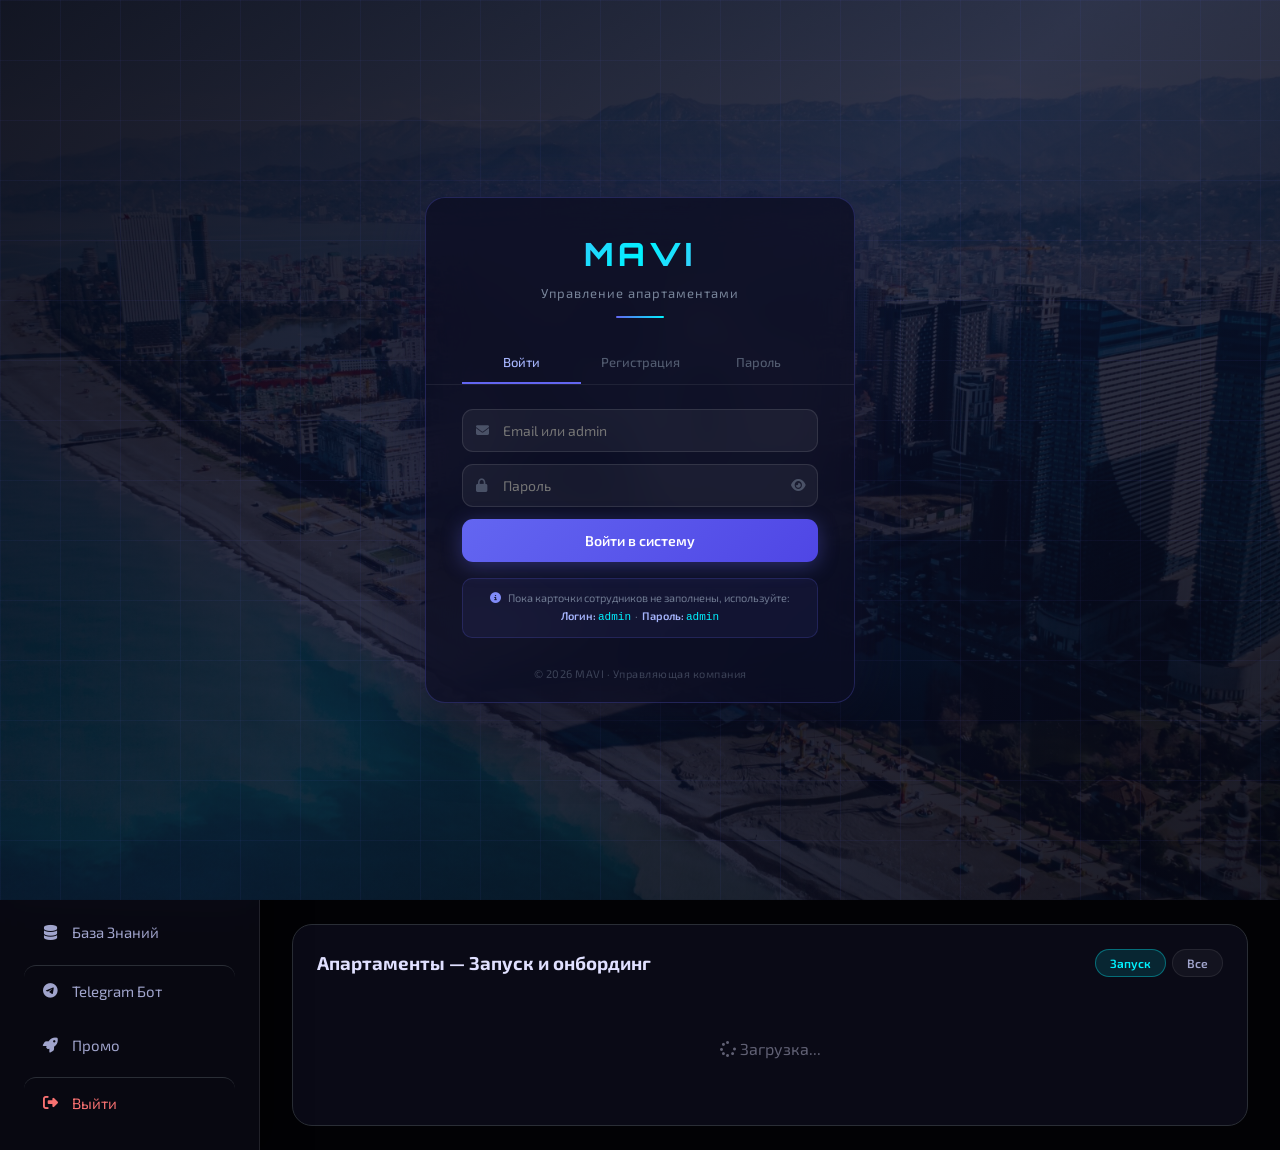
==== index.html @ 00ef2662 "feat: история замечаний с авторами + created_by в уборках - Новая таблица task_notes для хранения ис" ====
<!DOCTYPE html>
<html lang="en">

<head>
    <meta charset="UTF-8">
    <meta name="viewport" content="width=device-width, initial-scale=1.0">
    <title>MAVI GUEST Dashboard</title>
    <link rel="stylesheet" href="styles.css">
    <!-- Font Awesome for Icons -->
    <link rel="stylesheet" href="https://cdnjs.cloudflare.com/ajax/libs/font-awesome/6.4.0/css/all.min.css">
    <!-- Google Fonts -->
    <link
        href="https://fonts.googleapis.com/css2?family=Orbitron:wght@400;500;600;700;800;900&family=Exo+2:wght@300;400;500;600;700&family=Inter:wght@300;400;500;600;700&display=swap"
        rel="stylesheet">
    <!-- Chart.js -->
    <script src="https://cdn.jsdelivr.net/npm/chart.js"></script>
    <!-- Supabase -->
    <script src="https://cdn.jsdelivr.net/npm/@supabase/supabase-js@2"></script>
    <!-- ical.js for iCal parsing -->
    <script src="https://cdn.jsdelivr.net/npm/ical.js@1.5.0/build/ical.min.js"></script>
    <!-- PapaParse for Google Sheets CSV -->
    <script src="https://cdn.jsdelivr.net/npm/papaparse@5.4.1/papaparse.min.js"></script>
</head>

<body>

    <!-- ════════════ LOGIN SCREEN ════════════ -->
    <div id="login-screen" style="position:fixed;inset:0;z-index:99999;display:flex;align-items:center;justify-content:center;overflow:hidden;">
        <div style="position:absolute;inset:0;background:url('orig.jpeg') center/cover no-repeat;"></div>
        <div style="position:absolute;inset:0;background:linear-gradient(135deg,rgba(5,7,20,0.93) 0%,rgba(10,14,40,0.82) 50%,rgba(5,7,20,0.90) 100%);"></div>
        <div style="position:absolute;inset:0;background-image:linear-gradient(rgba(99,102,241,0.06) 1px,transparent 1px),linear-gradient(90deg,rgba(99,102,241,0.06) 1px,transparent 1px);background-size:60px 60px;"></div>

        <div id="login-card" style="position:relative;z-index:1;width:100%;max-width:430px;margin:0 16px;
            background:rgba(12,14,35,0.78);border:1px solid rgba(99,102,241,0.25);border-radius:20px;
            backdrop-filter:blur(24px);-webkit-backdrop-filter:blur(24px);
            box-shadow:0 0 60px rgba(99,102,241,0.12),0 24px 64px rgba(0,0,0,0.5);">

            <!-- Logo -->
            <div style="text-align:center;padding:32px 36px 24px;">
                <div style="font-family:'Orbitron',sans-serif;font-size:32px;font-weight:800;
                    background:linear-gradient(135deg,#818cf8,#00f2ff,#a78bfa);
                    -webkit-background-clip:text;-webkit-text-fill-color:transparent;background-clip:text;
                    letter-spacing:4px;margin-bottom:6px;">MAVI</div>
                <div style="font-size:13px;color:rgba(148,163,184,0.8);letter-spacing:1px;">Управление апартаментами</div>
                <div style="width:48px;height:2px;background:linear-gradient(90deg,#6366f1,#00f2ff);margin:12px auto 0;border-radius:2px;"></div>
            </div>

            <!-- Tabs -->
            <div style="display:flex;border-bottom:1px solid rgba(255,255,255,0.07);padding:0 36px;">
                <button class="auth-tab active" id="tab-login" onclick="authShowTab('login')" style="flex:1;">Войти</button>
                <button class="auth-tab" id="tab-register" onclick="authShowTab('register')" style="flex:1;">Регистрация</button>
                <button class="auth-tab" id="tab-forgot" onclick="authShowTab('forgot')" style="flex:1;">Пароль</button>
            </div>

            <div style="padding:24px 36px 28px;">

                <!-- ── LOGIN ── -->
                <div id="auth-panel-login">
                    <form id="login-form" autocomplete="off" style="display:flex;flex-direction:column;gap:12px;">
                        <div class="auth-field">
                            <i class="fa-solid fa-envelope auth-field-ic"></i>
                            <input id="login-email" type="text" placeholder="Email или admin" autocomplete="username" class="auth-input">
                        </div>
                        <div class="auth-field">
                            <i class="fa-solid fa-lock auth-field-ic"></i>
                            <input id="login-pass" type="password" placeholder="Пароль" autocomplete="current-password" class="auth-input" style="padding-right:44px;">
                            <button type="button" onclick="authTogglePass('login-pass','eye-login')" class="auth-eye"><i id="eye-login" class="fa-solid fa-eye"></i></button>
                        </div>
                        <div id="login-error" hidden class="auth-msg auth-msg-err"></div>
                        <button type="submit" id="login-btn" class="auth-btn-primary">Войти в систему</button>
                    </form>
                    <!-- Admin hint -->
                    <div style="margin-top:16px;padding:10px 14px;background:rgba(99,102,241,0.08);border:1px solid rgba(99,102,241,0.2);border-radius:10px;font-size:11px;color:rgba(148,163,184,0.7);text-align:center;line-height:1.7;">
                        <i class="fa-solid fa-circle-info" style="margin-right:5px;color:#818cf8;"></i>
                        Пока карточки сотрудников не заполнены, используйте:<br>
                        <span style="color:#a5b4fc;font-weight:600;">Логин:</span> <code style="color:#00f2ff;">admin</code>
                        &nbsp;·&nbsp;
                        <span style="color:#a5b4fc;font-weight:600;">Пароль:</span> <code style="color:#00f2ff;">admin</code>
                    </div>
                </div>

                <!-- ── REGISTER ── -->
                <div id="auth-panel-register" hidden>
                    <div style="font-size:12px;color:rgba(148,163,184,0.6);margin-bottom:14px;text-align:center;">
                        Регистрация доступна только сотрудникам,<br>чья почта уже добавлена в систему
                    </div>
                    <!-- Step 1: email check -->
                    <div id="reg-step1">
                        <form id="reg-form-step1" autocomplete="off" style="display:flex;flex-direction:column;gap:12px;">
                            <div class="auth-field">
                                <i class="fa-solid fa-envelope auth-field-ic"></i>
                                <input id="reg-email" type="email" placeholder="Ваш рабочий email" class="auth-input">
                            </div>
                            <div id="reg-error1" hidden class="auth-msg auth-msg-err"></div>
                            <button type="submit" class="auth-btn-primary">Проверить email</button>
                        </form>
                    </div>
                    <!-- Step 2: set password -->
                    <div id="reg-step2" hidden>
                        <div id="reg-emp-name" style="text-align:center;font-size:14px;font-weight:600;color:#a5b4fc;margin-bottom:14px;padding:8px;background:rgba(99,102,241,0.1);border-radius:8px;"></div>
                        <form id="reg-form-step2" autocomplete="off" style="display:flex;flex-direction:column;gap:12px;">
                            <div class="auth-field">
                                <i class="fa-solid fa-lock auth-field-ic"></i>
                                <input id="reg-pass" type="password" placeholder="Придумайте пароль" class="auth-input" style="padding-right:44px;">
                                <button type="button" onclick="authTogglePass('reg-pass','eye-reg')" class="auth-eye"><i id="eye-reg" class="fa-solid fa-eye"></i></button>
                            </div>
                            <div class="auth-field">
                                <i class="fa-solid fa-lock auth-field-ic"></i>
                                <input id="reg-pass2" type="password" placeholder="Повторите пароль" class="auth-input">
                            </div>
                            <div id="reg-error2" hidden class="auth-msg auth-msg-err"></div>
                            <button type="submit" class="auth-btn-primary">Зарегистрироваться</button>
                            <button type="button" onclick="document.getElementById('reg-step1').hidden=false;document.getElementById('reg-step2').hidden=true;" class="auth-btn-ghost">← Назад</button>
                        </form>
                    </div>
                </div>

                <!-- ── FORGOT ── -->
                <div id="auth-panel-forgot" hidden>
                    <div style="font-size:12px;color:rgba(148,163,184,0.6);margin-bottom:14px;text-align:center;">
                        Введите email — если аккаунт существует,<br>мы сбросим пароль
                    </div>
                    <div id="forgot-step1">
                        <form id="forgot-form" autocomplete="off" style="display:flex;flex-direction:column;gap:12px;">
                            <div class="auth-field">
                                <i class="fa-solid fa-envelope auth-field-ic"></i>
                                <input id="forgot-email" type="email" placeholder="Ваш email" class="auth-input">
                            </div>
                            <div id="forgot-error" hidden class="auth-msg auth-msg-err"></div>
                            <button type="submit" class="auth-btn-primary">Сбросить пароль</button>
                        </form>
                    </div>
                    <div id="forgot-step2" hidden>
                        <div class="auth-msg auth-msg-ok" style="display:block;margin-bottom:14px;">
                            <i class="fa-solid fa-check-circle" style="margin-right:6px;"></i>
                            Пароль сброшен. Установите новый:
                        </div>
                        <form id="forgot-form2" autocomplete="off" style="display:flex;flex-direction:column;gap:12px;">
                            <div class="auth-field">
                                <i class="fa-solid fa-lock auth-field-ic"></i>
                                <input id="forgot-pass" type="password" placeholder="Новый пароль" class="auth-input" style="padding-right:44px;">
                                <button type="button" onclick="authTogglePass('forgot-pass','eye-fp')" class="auth-eye"><i id="eye-fp" class="fa-solid fa-eye"></i></button>
                            </div>
                            <div class="auth-field">
                                <i class="fa-solid fa-lock auth-field-ic"></i>
                                <input id="forgot-pass2" type="password" placeholder="Повторите пароль" class="auth-input">
                            </div>
                            <div id="forgot-error2" hidden class="auth-msg auth-msg-err"></div>
                            <button type="submit" class="auth-btn-primary">Сохранить пароль</button>
                        </form>
                    </div>
                </div>

            </div>

            <div style="text-align:center;font-size:11px;color:rgba(148,163,184,0.35);padding:0 36px 20px;letter-spacing:.5px;">
                © 2026 MAVI · Управляющая компания
            </div>
        </div>
    </div>
    <!-- ═══════════════════════════════════════ -->

    <div class="stars-background"></div>
    <div class="container">
        <!-- Sidebar -->
        <aside class="sidebar" id="sidebar">
            <div class="logo-section">
                <!-- Using the existing logo file -->
                <img src="mavi-logo-De2JrLse.jpg" alt="MAVI GUEST" class="logo-img logo-full">
                <img src="mavi-logo-De2JrLse.jpg" alt="MAVI" class="logo-img logo-icon">
                <button class="sidebar-collapse-btn" id="sidebar-collapse-btn" title="Свернуть меню">
                    <i class="fa-solid fa-chevron-left" id="sidebar-collapse-icon"></i>
                </button>
            </div>

            <nav class="nav-menu">
                <a href="#" class="nav-item active" data-view="dashboard" data-label="Дашборд">
                    <i class="fa-solid fa-gauge-high"></i>
                    <span>Дашборд</span>
                </a>
                <a href="#" class="nav-item" data-view="employees" data-label="Сотрудники">
                    <i class="fa-solid fa-users"></i>
                    <span>Сотрудники</span>
                </a>
                <a href="#" class="nav-item" data-view="tasks" data-label="Задачи">
                    <i class="fa-solid fa-list-check"></i>
                    <span>Задачи</span>
                </a>
                <a href="#" class="nav-item" data-view="cleanings" data-label="Уборки">
                    <i class="fa-solid fa-broom"></i>
                    <span>Уборки</span>
                </a>
                <a href="#" class="nav-item" data-view="bookings" data-label="Брони">
                    <i class="fa-solid fa-calendar-days"></i>
                    <span>Брони</span>
                </a>
                <a href="#" class="nav-item" data-view="laundry" data-label="Laundry">
                    <svg xmlns="http://www.w3.org/2000/svg" viewBox="0 0 24 24" fill="currentColor" style="width:1em;height:1em;vertical-align:-0.1em;"><path d="M18 2H6C4.9 2 4 2.9 4 4v16c0 1.1.9 2 2 2h12c1.1 0 2-.9 2-2V4c0-1.1-.9-2-2-2zm0 18H6V8h12v12zm0-14H6V4h12v2zM8 5.5a.75.75 0 1 1-1.5 0 .75.75 0 0 1 1.5 0zm2.5 0a.75.75 0 1 1-1.5 0 .75.75 0 0 1 1.5 0z"/><path d="M12 9.5a4.5 4.5 0 1 0 0 9 4.5 4.5 0 0 0 0-9zm0 7a2.5 2.5 0 1 1 0-5 2.5 2.5 0 0 1 0 5z"/></svg>
                    <span>Laundry</span>
                </a>
                <a href="#" class="nav-item" data-view="expeditor" data-label="Экспедитор">
                    <i class="fa-solid fa-truck-fast"></i>
                    <span>Экспедитор</span>
                </a>
                <a href="#" class="nav-item" data-view="reports" data-label="Отчеты">
                    <i class="fa-solid fa-file-contract"></i>
                    <span>Отчеты</span>
                </a>
                <a href="#" class="nav-item" data-view="payments" data-label="Платежи">
                    <i class="fa-solid fa-wallet"></i>
                    <span>Платежи</span>
                </a>
                <a href="#" class="nav-item" data-view="apartments" data-label="Апартаменты">
                    <i class="fa-solid fa-building"></i>
                    <span>Апартаменты</span>
                </a>
                <a href="#" class="nav-item" data-view="owners" data-label="Собственники">
                    <i class="fa-solid fa-user-tie"></i>
                    <span>Собственники</span>
                </a>
                <a href="#" class="nav-item" data-view="contracts" data-label="Договоры">
                    <i class="fa-solid fa-file-signature"></i>
                    <span>Договоры</span>
                </a>
                <a href="#" class="nav-item" data-view="kb" data-label="База Знаний">
                    <i class="fa-solid fa-database"></i>
                    <span>База Знаний</span>
                </a>
                <a href="https://t.me/clinermavi_bot" target="_blank" class="nav-item" id="tg-bot-link" data-label="Telegram Бот" style="margin-top:auto;border-top:1px solid #2a2e36;padding-top:14px;">
                    <i class="fa-brands fa-telegram"></i>
                    <span>Telegram Бот</span>
                    <span id="tg-bot-status" style="margin-left:auto;font-size:10px;display:none;"></span>
                </a>
                <a href="/promo/" target="_blank" class="nav-item" data-label="Промо">
                    <i class="fa-solid fa-rocket"></i>
                    <span>Промо</span>
                </a>
                <a href="#" class="nav-item" data-label="Выйти" onclick="event.preventDefault();maviLogout();" style="border-top:1px solid #2a2e36;padding-top:14px;color:#f87171;" title="Выйти из системы">
                    <i class="fa-solid fa-right-from-bracket" style="color:#f87171;"></i>
                    <span id="sidebar-user-name" style="color:#f87171;">Выйти</span>
                </a>
            </nav>


        </aside>

        <!-- Main Content -->
        <main class="main-content">
            <!-- Header -->
            <header class="top-header">
                <button class="mob-menu-btn" id="mob-menu-btn" aria-label="Меню">
                    <i class="fa-solid fa-bars"></i>
                </button>
                <div class="user-profile">
                    <img src="https://ui-avatars.com/api/?name=Admin+User&background=random" alt="User">
                </div>
            </header>

            <!-- Dashboard Content -->
            <div class="dashboard-content">
                <!-- View: Dashboard -->
                <section class="view active" data-view="dashboard">
                    <div class="content-header">
                        <h2 id="dash-greeting">Дашборд Обзор</h2>
                        <button id="admin-settings-btn" class="filter-btn" title="Настройки видимости" style="display:none;margin-left:10px;" onclick="openVisibilitySettings()">
                            <i class="fa-solid fa-gear"></i>
                        </button>
                        <div class="date-filter">
                            <button class="date-btn" type="button"><i class="fa-regular fa-clock"></i> <span
                                    class="js-current-date">--</span> <i class="fa-solid fa-chevron-down"></i></button>
                            <button class="filter-btn" type="button"><i class="fa-solid fa-filter"></i></button>
                        </div>
                    </div>

                    <!-- Stats Row -->
                    <div class="stats-row">
                        <!-- Revenue -->
                        <div class="stat-card">
                            <div class="stat-header">
                                <div class="stat-value" id="db-stat-revenue">—</div>
                                <div class="stat-icon"><i class="fa-solid fa-coins"></i></div>
                            </div>
                            <div class="stat-label">Общий доход (₾)</div>
                            <div class="stat-chart-mini">
                                <div class="mini-chart-container">
                                    <canvas id="chartRevenue"></canvas>
                                </div>
                                <div class="stat-delta" id="db-delta-revenue">—</div>
                            </div>
                        </div>

                        <!-- Net Profit -->
                        <div class="stat-card">
                            <div class="stat-header">
                                <div class="stat-value" id="db-stat-net">—</div>
                                <div class="stat-icon" style="color:#10b981;"><i class="fa-solid fa-chart-line"></i></div>
                            </div>
                            <div class="stat-label">Чистый доход (₾)</div>
                            <div class="stat-chart-mini">
                                <div class="mini-chart-container">
                                    <canvas id="chartTotal"></canvas>
                                </div>
                                <div class="stat-delta" id="db-delta-net">—</div>
                            </div>
                        </div>

                        <!-- Occupancy -->
                        <div class="stat-card">
                            <div class="stat-header">
                                <div class="stat-value" id="db-stat-occ">—</div>
                                <div class="stat-icon" style="color:#f59e0b;"><i class="fa-solid fa-bed"></i></div>
                            </div>
                            <div class="stat-label">Заполняемость</div>
                            <div class="stat-chart-mini">
                                <div class="mini-chart-container">
                                    <canvas id="chartReserved"></canvas>
                                </div>
                                <div class="stat-delta" id="db-delta-occ">—</div>
                            </div>
                        </div>

                        <!-- Apartments -->
                        <div class="stat-card">
                            <div class="stat-header">
                                <div class="stat-value" id="db-stat-apts">—</div>
                                <div class="stat-icon" style="color:#00f2ff;"><i class="fa-solid fa-building"></i></div>
                            </div>
                            <div class="stat-label">Апартаментов</div>
                            <div class="stat-chart-mini">
                                <div class="mini-chart-container">
                                    <canvas id="chartNew"></canvas>
                                </div>
                                <div class="stat-delta" id="db-delta-apts">—</div>
                            </div>
                        </div>
                    </div>

                    <!-- Main Charts Row -->
                    <div class="charts-row">
                        <!-- Application Status -->
                        <div class="chart-card pie-section">
                            <div class="card-header">
                                <h3>Исполнение задач <i class="fa-solid fa-chevron-down"></i></h3>
                                <button class="dots-btn"><i class="fa-solid fa-ellipsis"></i></button>
                            </div>
                            <div class="pie-chart-wrapper" id="pie-chart-wrapper">
                                <!-- SVG donut rendered by JS -->
                            </div>
                            <div class="chart-legend">
                                <div class="legend-item"><span class="dot yellow"></span> <span
                                        class="js-task-legend-wait">В ожидании (--%)</span></div>
                                <div class="legend-item"><span class="dot orange"></span> <span
                                        class="js-task-legend-doing">В работе (--%)</span></div>
                                <div class="legend-item"><span class="dot green"></span> <span
                                        class="js-task-legend-done">Готово (--%)</span></div>
                            </div>
                            <div class="task-team">
                                <div class="task-team-title">Сотрудники (выполнение)</div>
                                <div class="task-team-list js-task-team-list">
                                    <!-- filled by JS -->
                                </div>
                            </div>
                        </div>

                        <!-- Financial Report -->
                        <div class="chart-card bar-section">
                            <div class="card-header">
                                <h3>Финансовый Отчет (GEL) <i class="fa-solid fa-chevron-down"></i></h3>
                                <div class="chart-legend-top">
                                    <span><span class="dot blue"></span> Доход</span>
                                    <span><span class="dot yellow"></span> Опер. доход</span>
                                    <span><span class="dot orange"></span> Чистая прибыль</span>
                                </div>
                            </div>
                            <div class="fin-summary" aria-label="Сводка финансового отчета">
                                <div class="fin-chip">
                                    <div class="k">Доход</div>
                                    <div class="v js-fin-rev">--</div>
                                </div>
                                <div class="fin-chip">
                                    <div class="k">Опер. доход</div>
                                    <div class="v js-fin-oprev">--</div>
                                </div>
                                <div class="fin-chip">
                                    <div class="k">Чистая прибыль</div>
                                    <div class="v js-fin-net">--</div>
                                </div>
                                <div class="fin-chip">
                                    <div class="k">Заполняемость</div>
                                    <div class="v js-fin-occ">--</div>
                                </div>
                            </div>
                            <div class="bar-chart-wrapper">
                                <canvas id="financialChart"></canvas>
                            </div>
                        </div>
                    </div>

                    <!-- Apartments Row -->
                    <!-- Onboarding / Launch tracker -->
                    <div class="apartments-section">
                        <div class="section-header" style="flex-wrap:wrap;gap:10px;">
                            <h3>Апартаменты — Запуск и онбординг</h3>
                            <div class="tk-tabs" id="onb-filter-tabs">
                                <button class="tk-tab active" data-onb-filter="launching">Запуск <span id="onb-count-launching"></span></button>
                                <button class="tk-tab" data-onb-filter="all">Все <span id="onb-count-all"></span></button>
                            </div>
                        </div>
                        <div id="db-apt-grid" class="onb-grid">
                            <div style="opacity:.4;padding:40px;text-align:center;grid-column:1/-1;">
                                <i class="fa-solid fa-spinner fa-spin"></i> Загрузка...
                            </div>
                        </div>
                    </div>

                </section>

                <!-- View: Employees -->
                <section class="view" data-view="employees">
                    <div class="content-header">
                        <h2>Сотрудники <span id="emp-count" style="font-size:14px;opacity:.4;font-weight:400;margin-left:8px;"></span></h2>
                        <div class="date-filter">
                            <div class="search-bar" style="width:220px;">
                                <i class="fa-solid fa-magnifying-glass"></i>
                                <input type="text" id="emp-search" placeholder="Поиск...">
                            </div>
                            <button class="action-btn" type="button" id="btn-add-employee"><i class="fa-solid fa-plus" style="margin-right:6px;"></i>Добавить</button>
                        </div>
                    </div>

                    <!-- Sub-tabs -->
                    <div style="display:flex;gap:4px;margin-bottom:16px;border-bottom:1px solid rgba(255,255,255,.07);padding-bottom:0;">
                        <button class="emp-subtab active" data-subtab="list" style="padding:8px 18px;font-size:13px;font-weight:600;border:none;background:none;cursor:pointer;color:var(--text-primary);border-bottom:2px solid #6366f1;margin-bottom:-1px;">Список</button>
                        <button class="emp-subtab" data-subtab="salary" style="padding:8px 18px;font-size:13px;font-weight:600;border:none;background:none;cursor:pointer;color:var(--text-secondary);border-bottom:2px solid transparent;margin-bottom:-1px;"><i class="fa-solid fa-calculator" style="margin-right:6px;font-size:11px;"></i>Расчёт зарплаты</button>
                        <button class="emp-subtab" data-subtab="availability" style="padding:8px 18px;font-size:13px;font-weight:600;border:none;background:none;cursor:pointer;color:var(--text-secondary);border-bottom:2px solid transparent;margin-bottom:-1px;"><i class="fa-solid fa-calendar-check" style="margin-right:6px;font-size:11px;"></i>Доступность</button>
                    </div>

                    <!-- Sub-tab: Список -->
                    <div id="emp-subtab-list">
                        <div class="emp-filters">
                            <button class="emp-filter-btn active" data-role="all">Все</button>
                            <button class="emp-filter-btn" data-role="cleaner">Клинеры</button>
                            <button class="emp-filter-btn" data-role="expeditor">Экспедиторы</button>
                            <button class="emp-filter-btn" data-role="complector">Комплектовщики</button>
                            <button class="emp-filter-btn" data-role="mbip">Менеджеры</button>
                            <button class="emp-filter-btn" data-role="intern">Стажеры</button>
                            <button class="emp-filter-btn" data-role="ceo">Руководство</button>
                        </div>
                        <div id="employees-grid" class="emp-grid">
                            <div style="opacity:.5;padding:40px;text-align:center;">Загрузка...</div>
                        </div>
                    </div>

                    <!-- Sub-tab: Расчёт зарплаты -->
                    <div id="emp-subtab-salary" style="display:none;">

                        <!-- Прайс-лист по типам уборки -->
                        <div class="chart-card">
                            <div style="display:flex;align-items:center;justify-content:space-between;margin-bottom:16px;">
                                <div style="font-size:14px;font-weight:600;"><i class="fa-solid fa-tag" style="margin-right:8px;color:#f59e0b;"></i>Тарифы по типу апартамента</div>
                                <div style="font-size:11px;color:var(--text-secondary);">Автоподставляются при создании уборки</div>
                            </div>
                            <div style="overflow-x:auto;">
                                <table style="width:100%;border-collapse:collapse;" id="salary-tariffs-table">
                                    <thead>
                                        <tr style="border-bottom:1px solid rgba(255,255,255,.08);">
                                            <th style="padding:8px 12px;text-align:left;font-size:10px;color:var(--text-secondary);font-weight:500;text-transform:uppercase;">Тип</th>
                                            <th style="padding:8px 12px;text-align:center;font-size:10px;color:var(--text-secondary);font-weight:500;text-transform:uppercase;">Тариф уборки (₾)</th>
                                            <th style="padding:8px 12px;text-align:center;font-size:10px;color:var(--text-secondary);font-weight:500;text-transform:uppercase;">Долгий срок (₾)</th>
                                            <th style="padding:8px 12px;text-align:left;font-size:10px;color:var(--text-secondary);font-weight:500;text-transform:uppercase;">Примечание</th>
                                            <th style="padding:8px 12px;"></th>
                                        </tr>
                                    </thead>
                                    <tbody id="salary-tariffs-body">
                                        <tr><td colspan="5" style="padding:30px;text-align:center;opacity:.4;">Загрузка...</td></tr>
                                    </tbody>
                                </table>
                            </div>
                        </div>

                    </div>

                    <!-- Sub-tab: Доступность -->
                    <div id="emp-subtab-availability" style="display:none;">
                        <div class="chart-card" style="padding:16px;">
                            <div style="display:flex;align-items:center;justify-content:space-between;margin-bottom:16px;">
                                <div style="display:flex;align-items:center;gap:8px;">
                                    <button class="date-btn" type="button" id="avail-prev"><i class="fa-solid fa-chevron-left"></i></button>
                                    <span id="avail-week-label" style="font-size:14px;font-weight:600;min-width:200px;text-align:center;"></span>
                                    <button class="date-btn" type="button" id="avail-next"><i class="fa-solid fa-chevron-right"></i></button>
                                    <button class="date-btn" type="button" id="avail-today" style="margin-left:6px;">Текущая</button>
                                </div>
                            </div>
                            <div style="overflow-x:auto;">
                                <table class="avail-table" id="avail-grid">
                                    <thead><tr><th>Загрузка...</th></tr></thead>
                                </table>
                            </div>
                        </div>
                    </div>
                </section>

                <!-- Employee Profile Modal -->
                <div class="emp-modal-backdrop" id="emp-profile-modal" hidden>
                    <div class="emp-modal">
                        <button class="emp-modal-close" id="emp-profile-close"><i class="fa-solid fa-xmark"></i></button>
                        <div id="emp-profile-body"></div>
                    </div>
                </div>

                <!-- Add/Edit Employee Modal -->
                <div class="emp-modal-backdrop" id="emp-form-modal" hidden>
                    <div class="emp-modal" style="max-width:480px;">
                        <div class="emp-modal-header">
                            <h3 id="emp-form-title">Добавить сотрудника</h3>
                            <button class="emp-modal-close" id="emp-form-close"><i class="fa-solid fa-xmark"></i></button>
                        </div>
                        <div style="padding:20px;display:grid;gap:14px;">
                            <input type="hidden" id="emp-form-id">
                            <div>
                                <label class="emp-label">Имя</label>
                                <input class="mavi-input" id="emp-form-name" placeholder="Полное имя">
                            </div>
                            <div>
                                <label class="emp-label">Роль</label>
                                <select class="mavi-input" id="emp-form-role">
                                    <option value="cleaner">Клинер</option>
                                    <option value="expeditor">Экспедитор</option>
                                    <option value="complector">Комплектовщик</option>
                                    <option value="mbip">Менеджер</option>
                                    <option value="intern">Стажер</option>
                                    <option value="ceo">CEO</option>
                                    <option value="cfo">Фин. директор</option>
                                    <option value="marketing_director">Маркетинг</option>
                                    <option value="methodologist">Методолог</option>
                                </select>
                            </div>
                            <div id="emp-form-dept-wrap" style="display:none;">
                                <label class="emp-label">Подразделение</label>
                                <select class="mavi-input" id="emp-form-department">
                                    <option value="">— не выбрано —</option>
                                    <option value="cleaner">Клинер</option>
                                    <option value="expeditor">Экспедитор</option>
                                    <option value="complector">Комплектовщик</option>
                                    <option value="mbip">Менеджер</option>
                                </select>
                            </div>
                            <div id="emp-form-cleaner-status-wrap" style="display:none;">
                                <label class="emp-label">Статус стажера</label>
                                <select class="mavi-input" id="emp-form-cleaner-status">
                                    <option value="0_cleaning">Нулевая уборка</option>
                                    <option value="adapting">На адаптации</option>
                                </select>
                            </div>
                            <div>
                                <label class="emp-label">Телефон</label>
                                <input class="mavi-input" id="emp-form-phone" placeholder="+7 999 123-45-67">
                            </div>
                            <div>
                                <label class="emp-label">Email</label>
                                <input class="mavi-input" id="emp-form-email" type="email" placeholder="name@example.com">
                            </div>
                            <div>
                                <label class="emp-label">Дата рождения</label>
                                <input class="mavi-input" id="emp-form-birth" type="date">
                            </div>
                            <div>
                                <label class="emp-label">Telegram ID</label>
                                <input class="mavi-input" id="emp-form-telegram" placeholder="123456789">
                            </div>
                            <div>
                                <label class="emp-label">Фото</label>
                                <div style="display:flex;align-items:center;gap:10px;">
                                    <div id="emp-form-photo-preview" style="width:48px;height:48px;border-radius:50%;background:var(--card-bg);border:2px solid var(--border);overflow:hidden;display:flex;align-items:center;justify-content:center;font-size:11px;color:var(--text-muted);">—</div>
                                    <label class="mini-btn" style="cursor:pointer;font-size:12px;padding:6px 12px;">
                                        <i class="fa-solid fa-camera" style="margin-right:4px;"></i>Загрузить
                                        <input type="file" id="emp-form-photo" accept="image/*" hidden>
                                    </label>
                                    <button type="button" class="mini-btn" id="emp-form-photo-remove" style="font-size:12px;padding:6px 8px;display:none;" title="Удалить фото"><i class="fa-solid fa-xmark"></i></button>
                                </div>
                            </div>
                            <div>
                                <label class="emp-label">Статус</label>
                                <select class="mavi-input" id="emp-form-status">
                                    <option value="active">Активен</option>
                                    <option value="on_leave">Отпуск</option>
                                    <option value="inactive">Неактивен</option>
                                </select>
                            </div>
                            <div>
                                <label class="emp-label">Рейтинг (0–5)</label>
                                <input class="mavi-input" id="emp-form-rating" type="number" min="0" max="10" step="0.01" placeholder="4.5">
                            </div>
                            <div>
                                <label class="emp-label">Бонус за качество (₾)</label>
                                <input class="mavi-input" id="emp-form-tariff" type="number" min="0" step="1" placeholder="10">
                            </div>
                            <div>
                                <label class="emp-label">Заметки</label>
                                <input class="mavi-input" id="emp-form-notes" placeholder="Дополнительная информация">
                            </div>
                            <div style="display:flex;gap:10px;margin-top:4px;">
                                <button type="button" class="action-btn" id="emp-form-save" style="flex:1;">Сохранить</button>
                                <button type="button" class="mini-btn" id="emp-form-cancel" style="flex:1;">Отмена</button>
                            </div>
                        </div>
                    </div>
                </div>

                <!-- View: Tasks -->
                <section class="view" data-view="tasks">
                    <div class="content-header" style="display:flex;align-items:center;justify-content:space-between;flex-wrap:wrap;gap:12px;">
                        <h2>Задачи</h2>
                        <button class="action-btn" id="tk-new-btn" style="gap:7px;">
                            <i class="fa-solid fa-plus"></i> Новая задача
                        </button>
                    </div>

                    <!-- Stat cards -->
                    <div class="tk-stats-row">
                        <div class="tk-stat-card">
                            <div class="tk-stat-label">Всего</div>
                            <div class="tk-stat-val" id="tk-stat-total">0</div>
                        </div>
                        <div class="tk-stat-card">
                            <div class="tk-stat-label">Новые</div>
                            <div class="tk-stat-val" id="tk-stat-new" style="color:#64748b;">0</div>
                        </div>
                        <div class="tk-stat-card">
                            <div class="tk-stat-label">В работе</div>
                            <div class="tk-stat-val" id="tk-stat-progress" style="color:#f59e0b;">0</div>
                        </div>
                        <div class="tk-stat-card">
                            <div class="tk-stat-label">Выполнено</div>
                            <div class="tk-stat-val" id="tk-stat-done" style="color:#10b981;">0</div>
                        </div>
                    </div>

                    <!-- Filter bar -->
                    <div class="tk-filter-bar">
                        <div class="tk-tabs">
                            <button class="tk-tab active" data-status="">Все</button>
                            <button class="tk-tab" data-status="new">Новые</button>
                            <button class="tk-tab" data-status="assigned">Назначены</button>
                            <button class="tk-tab" data-status="in_progress">В работе</button>
                            <button class="tk-tab" data-status="done">Выполнено</button>
                        </div>
                        <select class="mavi-input" id="tk-emp-filter" style="min-width:160px;padding:6px 12px;font-size:13px;">
                            <option value="">Все сотрудники</option>
                        </select>
                    </div>

                    <!-- Content -->
                    <div id="tasks-loading" style="text-align:center;padding:60px;opacity:.5;display:none;">
                        <i class="fa-solid fa-spinner fa-spin" style="font-size:24px;"></i>
                    </div>
                    <div id="tasks-body" class="tk-list"></div>
                </section>

                <!-- View: Cleanings Calendar -->
                <section class="view" data-view="cleanings">
                    <div class="content-header">
                        <h2>Уборки</h2>
                        <button id="bulk-match-btn" class="action-btn" style="font-size:12px;padding:6px 12px;background:#f59e0b;border-color:#f59e0b;margin-left:8px;" onclick="openBulkMatchModal()"><i class="fa-solid fa-link" style="margin-right:5px;"></i>Сопоставить все</button>
                        <div class="date-filter" id="cal-header-controls">
                            <!-- Mode toggle -->
                            <div class="cal-mode-toggle">
                                <button class="cal-mode-btn active" id="cal-mode-calendar" type="button"><i class="fa-regular fa-calendar" style="margin-right:5px;"></i>Календарь</button>
                                <button class="cal-mode-btn" id="cal-mode-list" type="button"><i class="fa-solid fa-list" style="margin-right:5px;"></i>Список</button>
                                <button class="cal-mode-btn" id="cal-mode-notes" type="button"><i class="fa-solid fa-clipboard" style="margin-right:5px;"></i>Замечания</button>
                            </div>
                            <button class="cal-mode-btn" id="cleaner-unavail-btn" type="button" style="display:none;" onclick="openUnavailModal()"><i class="fa-solid fa-calendar-xmark" style="margin-right:5px;"></i>Мои выходные</button>
                            <!-- Calendar nav (shown in calendar mode) -->
                            <div id="cal-nav-controls" style="display:flex;align-items:center;gap:6px;">
                                <button class="date-btn" type="button" id="cal-prev"><i class="fa-solid fa-chevron-left"></i></button>
                                <span id="cal-month-label" style="padding:0 4px;font-size:15px;font-weight:600;min-width:160px;text-align:center;"></span>
                                <button class="date-btn" type="button" id="cal-next"><i class="fa-solid fa-chevron-right"></i></button>
                                <button class="date-btn" type="button" id="cal-today">Сегодня</button>
                            </div>
                            <!-- Range controls (shown in list mode) -->
                            <div id="cal-range-controls" style="display:none;align-items:center;gap:8px;">
                                <input type="date" id="cal-range-from" class="mavi-input" style="width:140px;padding:5px 10px;font-size:13px;">
                                <span style="color:var(--text-secondary);font-size:13px;">—</span>
                                <input type="date" id="cal-range-to" class="mavi-input" style="width:140px;padding:5px 10px;font-size:13px;">
                            </div>
                        </div>
                    </div>

                    <!-- Stats -->
                    <div class="stats-row" style="margin-bottom:16px;">
                        <div class="stat-card">
                            <div class="stat-header">
                                <div class="stat-value" id="cal-stat-total">—</div>
                                <div class="stat-icon"><i class="fa-solid fa-broom"></i></div>
                            </div>
                            <div class="stat-label">Уборок в месяце</div>
                        </div>
                        <div class="stat-card">
                            <div class="stat-header">
                                <div class="stat-value" id="cal-stat-done">—</div>
                                <div class="stat-icon"><i class="fa-solid fa-check"></i></div>
                            </div>
                            <div class="stat-label">Завершено</div>
                        </div>
                        <div class="stat-card">
                            <div class="stat-header">
                                <div class="stat-value" id="cal-stat-progress">—</div>
                                <div class="stat-icon"><i class="fa-solid fa-spinner"></i></div>
                            </div>
                            <div class="stat-label">В процессе</div>
                        </div>
                        <div class="stat-card">
                            <div class="stat-header">
                                <div class="stat-value" id="cal-stat-pending">—</div>
                                <div class="stat-icon"><i class="fa-regular fa-clock"></i></div>
                            </div>
                            <div class="stat-label">Ожидает</div>
                        </div>
                        <div class="stat-card" id="cal-stat-unmatched-card" style="display:none;">
                            <div class="stat-header">
                                <div class="stat-value" id="cal-stat-unmatched" style="color:#f59e0b;">—</div>
                                <div class="stat-icon" style="color:#f59e0b;"><i class="fa-solid fa-triangle-exclamation"></i></div>
                            </div>
                            <div class="stat-label">Без апартамента</div>
                        </div>
                    </div>

                    <!-- Calendar mode -->
                    <div id="cal-calendar-view">
                        <div class="cal-layout">
                            <!-- Calendar grid -->
                            <div class="chart-card" style="padding:16px;">
                                <div class="cal-weekdays">
                                    <div>Пн</div><div>Вт</div><div>Ср</div><div>Чт</div><div>Пт</div>
                                    <div style="color:#f59e0b;">Сб</div><div style="color:#ef4444;">Вс</div>
                                </div>
                                <div id="cal-grid" class="cal-grid">
                                    <div style="grid-column:1/-1;text-align:center;opacity:.4;padding:40px;">Загрузка...</div>
                                </div>
                            </div>

                            <!-- Day detail panel -->
                            <div class="chart-card cal-detail-panel" id="cal-detail" style="padding:16px;">
                                <div style="display:flex;justify-content:space-between;align-items:flex-start;margin-bottom:16px;">
                                    <div>
                                        <div style="font-size:16px;font-weight:700;font-family:var(--font-heading);" id="cal-detail-date">Выберите день</div>
                                        <div style="font-size:12px;color:var(--text-secondary);margin-top:3px;" id="cal-detail-count"></div>
                                    </div>
                                    <div style="display:flex;gap:6px;" id="cal-detail-legend">
                                        <span class="cal-legend-dot" style="background:#10b981;"></span><span style="font-size:11px;color:var(--text-secondary);">лёгкий</span>
                                        <span class="cal-legend-dot" style="background:#f59e0b;margin-left:6px;"></span><span style="font-size:11px;color:var(--text-secondary);">средний</span>
                                        <span class="cal-legend-dot" style="background:#ef4444;margin-left:6px;"></span><span style="font-size:11px;color:var(--text-secondary);">плотный</span>
                                    </div>
                                </div>
                                <div id="cal-detail-list">
                                    <div style="text-align:center;opacity:.3;padding:30px 0;font-size:13px;">Кликните на день<br>чтобы увидеть уборки</div>
                                </div>
                            </div>
                        </div>
                    </div>

                    <!-- List mode -->
                    <div id="cal-list-view" style="display:none;">
                        <!-- Filter bar like tasks -->
                        <div class="tk-filter-bar">
                            <div class="tk-tabs">
                                <button class="tk-tab active" data-cl-status="">Все</button>
                                <button class="tk-tab" data-cl-status="new">Новые</button>
                                <button class="tk-tab" data-cl-status="assigned">Назначены</button>
                                <button class="tk-tab" data-cl-status="confirmed">Подтв.</button>
                                <button class="tk-tab" data-cl-status="in_progress">В работе</button>
                                <button class="tk-tab" data-cl-status="done">Завершено</button>
                            </div>
                            <div class="search-bar" style="width:220px;">
                                <i class="fa-solid fa-magnifying-glass"></i>
                                <input type="text" id="cal-search" placeholder="Поиск...">
                            </div>
                            <select class="mavi-input" id="cal-filter-cleaner" style="min-width:160px;padding:6px 12px;font-size:13px;">
                                <option value="">Все сотрудники</option>
                            </select>
                        </div>
                        <!-- Summary -->
                        <div style="display:flex;justify-content:space-between;align-items:center;margin-bottom:14px;">
                            <div id="cal-range-summary" style="font-size:13px;color:var(--text-secondary);"></div>
                            <div style="display:flex;align-items:center;gap:14px;">
                                <div id="cal-range-salary" style="font-size:14px;font-weight:700;color:#ffcc33;display:none;"></div>
                                <div id="cal-range-total" style="font-size:13px;font-weight:600;"></div>
                            </div>
                        </div>
                        <!-- Card grid -->
                        <div id="cal-range-list" class="tk-list">
                            <div style="text-align:center;opacity:.3;padding:40px;font-size:13px;grid-column:1/-1;">Выберите диапазон дат</div>
                        </div>
                    </div>

                    <!-- Notes/remarks analytics view -->
                    <div id="cal-notes-view" style="display:none;">
                        <div style="display:flex;gap:8px;align-items:center;margin-bottom:14px;flex-wrap:wrap;">
                            <select class="mavi-input" id="notes-filter-type" style="width:auto;min-width:150px;padding:6px 12px;font-size:13px;margin-top:0;">
                                <option value="">Все</option>
                                <option value="manager_notes">Пожелания менеджера</option>
                                <option value="manager_comment">Замечания менеджера</option>
                                <option value="cleaner">Замечания клинера</option>
                            </select>
                            <select class="mavi-input" id="notes-filter-cleaner" style="width:auto;min-width:160px;padding:6px 12px;font-size:13px;margin-top:0;">
                                <option value="">Все клинеры</option>
                            </select>
                            <div class="search-bar" style="width:220px;">
                                <i class="fa-solid fa-magnifying-glass"></i>
                                <input type="text" id="notes-search" placeholder="Поиск по тексту...">
                            </div>
                            <div id="notes-count" style="font-size:13px;color:var(--text-secondary);margin-left:auto;"></div>
                        </div>
                        <div id="notes-list" style="display:flex;flex-direction:column;gap:10px;">
                            <div style="text-align:center;opacity:.3;padding:40px;font-size:13px;">Загрузка...</div>
                        </div>
                    </div>
                </section>

                <!-- View: Bookings Calendar -->
                <section class="view" data-view="bookings">
                    <div class="content-header">
                        <h2>Брони</h2>
                        <div class="date-filter" style="gap:8px;">
                            <div class="search-bar" style="width:200px;">
                                <i class="fa-solid fa-magnifying-glass"></i>
                                <input type="text" id="bk-search" placeholder="Поиск апартамента...">
                            </div>
                            <button class="date-btn" id="bk-prev"><i class="fa-solid fa-chevron-left"></i></button>
                            <span id="bk-month-label" style="font-size:14px;font-weight:600;min-width:130px;text-align:center;"></span>
                            <button class="date-btn" id="bk-next"><i class="fa-solid fa-chevron-right"></i></button>
                            <button class="date-btn" id="bk-today">Сегодня</button>
                        </div>
                    </div>

                    <!-- Stats row -->
                    <div class="stats-row" style="margin-bottom:16px;">
                        <div class="stat-card">
                            <div class="stat-header">
                                <div class="stat-value" id="bk-stat-apts">—</div>
                                <div class="stat-icon"><i class="fa-solid fa-building"></i></div>
                            </div>
                            <div class="stat-label">Апартаментов</div>
                        </div>
                        <div class="stat-card">
                            <div class="stat-header">
                                <div class="stat-value" id="bk-stat-active">—</div>
                                <div class="stat-icon"><i class="fa-solid fa-bed"></i></div>
                            </div>
                            <div class="stat-label">Активных броней</div>
                        </div>
                        <div class="stat-card">
                            <div class="stat-header">
                                <div class="stat-value" id="bk-stat-today">—</div>
                                <div class="stat-icon"><i class="fa-solid fa-right-from-bracket"></i></div>
                            </div>
                            <div class="stat-label">Заездов сегодня</div>
                        </div>
                        <div class="stat-card">
                            <div class="stat-header">
                                <div class="stat-value" id="bk-stat-checkout">—</div>
                                <div class="stat-icon"><i class="fa-solid fa-right-to-bracket"></i></div>
                            </div>
                            <div class="stat-label">Выездов сегодня</div>
                        </div>
                    </div>

                    <!-- Grid -->
                    <div class="chart-card" style="padding:0;overflow:hidden;">
                        <div id="bk-loading" style="padding:60px;text-align:center;opacity:.5;">
                            <i class="fa-solid fa-spinner fa-spin" style="font-size:24px;margin-bottom:12px;display:block;"></i>
                            Загружаем календари...
                        </div>
                        <div id="bk-error" style="display:none;padding:20px;color:#ef4444;font-size:13px;"></div>
                        <div id="bk-table-wrap" class="bk-table-wrap" style="display:none;">
                            <table class="bk-table" id="bk-table">
                                <thead id="bk-thead"></thead>
                                <tbody id="bk-tbody"></tbody>
                            </table>
                        </div>
                    </div>

                    <!-- Tooltip -->
                    <div id="bk-tooltip" class="bk-tooltip" style="display:none;"></div>
                </section>

                <!-- Schedule Cleaning Modal -->
                <div class="clean-card-overlay" id="sched-modal" hidden>
                    <div class="clean-card-modal" style="max-width:460px;">
                        <button class="clean-card-close" id="sched-close"><i class="fa-solid fa-xmark"></i></button>
                        <div class="clean-card-header">
                            <div class="clean-card-apt-icon"><i class="fa-solid fa-broom"></i></div>
                            <div style="flex:1;min-width:0;">
                                <div class="clean-card-apt-name" id="sched-apt-name"></div>
                                <div class="clean-card-date">Назначить уборку</div>
                            </div>
                        </div>

                        <div style="display:flex;flex-direction:column;gap:12px;margin-top:4px;">

                            <div>
                                <label style="font-size:11px;color:var(--text-secondary);display:block;margin-bottom:5px;"><i class="fa-regular fa-calendar" style="margin-right:5px;"></i>Дата уборки</label>
                                <input type="date" id="sched-date" class="mavi-input" style="width:100%;font-size:14px;padding:8px 12px;">
                            </div>

                            <!-- Тип апартамента (auto from DB) -->
                            <div id="sched-apt-type-row" style="display:none;">
                                <label style="font-size:11px;color:var(--text-secondary);display:block;margin-bottom:5px;"><i class="fa-solid fa-building" style="margin-right:5px;"></i>Тип номера</label>
                                <div id="sched-apt-type-val" class="mavi-input" style="width:100%;font-size:13px;padding:8px 12px;background:rgba(255,255,255,0.03);cursor:default;color:var(--text-secondary);">—</div>
                            </div>

                            <!-- Тариф (base) + Набор -->
                            <div style="display:grid;grid-template-columns:1fr 1fr;gap:12px;">
                                <div>
                                    <label style="font-size:11px;color:var(--text-secondary);display:block;margin-bottom:5px;"><i class="fa-solid fa-tag" style="margin-right:5px;"></i>Тариф</label>
                                    <select id="sched-tariff-type" class="mavi-input" style="width:100%;font-size:13px;padding:8px 12px;">
                                        <option value="">— выбрать —</option>
                                        <option value="студия">Студия</option>
                                        <option value="1+1">1+1</option>
                                        <option value="2+1">2+1</option>
                                    </select>
                                </div>
                                <div>
                                    <label style="font-size:11px;color:var(--text-secondary);display:block;margin-bottom:5px;"><i class="fa-solid fa-money-bill" style="margin-right:5px;"></i>Сумма тарифа (₾)</label>
                                    <input type="number" id="sched-cost" class="mavi-input" placeholder="40" style="width:100%;font-size:13px;padding:8px 12px;">
                                </div>
                            </div>

                            <!-- Клинеры + их бонус (тариф клинера) -->
                            <div style="display:grid;grid-template-columns:1fr 1fr;gap:12px;">
                                <div>
                                    <label style="font-size:11px;color:var(--text-secondary);display:block;margin-bottom:5px;"><i class="fa-solid fa-user" style="margin-right:5px;"></i>Клинер 1</label>
                                    <select id="sched-cleaner" class="mavi-input" style="width:100%;font-size:13px;padding:8px 12px;">
                                        <option value="">— не назначен —</option>
                                    </select>
                                </div>
                                <div>
                                    <label style="font-size:11px;color:var(--text-secondary);display:block;margin-bottom:5px;"><i class="fa-solid fa-star" style="margin-right:5px;"></i>Ставка клинера 1 (₾)</label>
                                    <input type="number" id="sched-cost" class="mavi-input" placeholder="10" style="display:none;">
                                    <input type="number" id="sched-cleaner-rate" class="mavi-input" placeholder="10" style="width:100%;font-size:13px;padding:8px 12px;">
                                </div>
                            </div>

                            <div style="display:grid;grid-template-columns:1fr 1fr;gap:12px;">
                                <div>
                                    <label style="font-size:11px;color:var(--text-secondary);display:block;margin-bottom:5px;"><i class="fa-solid fa-user-plus" style="margin-right:5px;"></i>Клинер 2</label>
                                    <select id="sched-cleaner2" class="mavi-input" style="width:100%;font-size:13px;padding:8px 12px;">
                                        <option value="">— не назначен —</option>
                                    </select>
                                </div>
                                <div>
                                    <label style="font-size:11px;color:var(--text-secondary);display:block;margin-bottom:5px;"><i class="fa-solid fa-star" style="margin-right:5px;"></i>Ставка клинера 2 (₾)</label>
                                    <input type="number" id="sched-cost2" class="mavi-input" placeholder="10" style="display:none;">
                                    <input type="number" id="sched-cleaner2-rate" class="mavi-input" placeholder="10" style="width:100%;font-size:13px;padding:8px 12px;">
                                </div>
                            </div>

                            <!-- Долгий срок + сумма -->
                            <div style="display:grid;grid-template-columns:auto 1fr;gap:12px;align-items:center;">
                                <div style="display:flex;align-items:center;gap:8px;">
                                    <input type="checkbox" id="sched-long-stay" style="width:16px;height:16px;accent-color:#6366f1;cursor:pointer;">
                                    <label for="sched-long-stay" style="font-size:12px;color:var(--text-secondary);cursor:pointer;white-space:nowrap;">Долгий срок</label>
                                </div>
                                <div>
                                    <input type="number" id="sched-long-stay-amount" class="mavi-input" placeholder="сумма (₾)" style="width:100%;font-size:13px;padding:8px 12px;" disabled>
                                </div>
                            </div>

                            <!-- Итого (computed) -->
                            <div style="background:rgba(255,255,255,0.04);border:1px solid rgba(255,255,255,0.08);border-radius:10px;padding:10px 14px;display:flex;justify-content:space-between;align-items:center;">
                                <span style="font-size:12px;color:var(--text-secondary);">Итого к выплате</span>
                                <span id="sched-total" style="font-size:16px;font-weight:700;color:#ffcc33;">— ₾</span>
                            </div>

                            <!-- Набор + Приоритет -->
                            <div style="display:grid;grid-template-columns:1fr 1fr;gap:12px;">
                                <div>
                                    <label style="font-size:11px;color:var(--text-secondary);display:block;margin-bottom:5px;"><i class="fa-solid fa-box-open" style="margin-right:5px;"></i>Набор</label>
                                    <select id="sched-kit-type" class="mavi-input" style="width:100%;font-size:13px;padding:8px 12px;">
                                        <option value="">— выбрать —</option>
                                        <option value="эконом">Эконом</option>
                                        <option value="стандарт">Стандарт</option>
                                        <option value="премиум">Премиум</option>
                                    </select>
                                </div>
                                <div>
                                    <label style="font-size:11px;color:var(--text-secondary);display:block;margin-bottom:5px;"><i class="fa-solid fa-circle-half-stroke" style="margin-right:5px;"></i>Приоритет</label>
                                    <select id="sched-priority" class="mavi-input" style="width:100%;font-size:13px;padding:8px 12px;">
                                        <option value="planned">Уборка по время проживания</option>
                                        <option value="urgent">Срочная</option>
                                        <option value="standard">Стандартная</option>
                                    </select>
                                </div>
                            </div>

                            <div>
                                <label style="font-size:11px;color:var(--text-secondary);display:block;margin-bottom:5px;"><i class="fa-solid fa-comment" style="margin-right:5px;"></i>Замечания</label>
                                <textarea id="sched-comment" class="mavi-input" rows="2" placeholder="Особые пожелания, доступ..." style="width:100%;resize:vertical;font-size:13px;padding:8px 12px;line-height:1.5;"></textarea>
                            </div>

                        </div>

                        <button id="sched-save" class="action-btn" style="width:100%;justify-content:center;margin-top:18px;font-size:14px;padding:11px;">
                            <i class="fa-solid fa-calendar-plus" style="margin-right:7px;"></i>Создать уборку
                        </button>
                        <div id="sched-msg" style="text-align:center;font-size:12px;margin-top:8px;min-height:18px;"></div>
                    </div>
                </div>

                <!-- Match Apartment Modal -->
                <div id="match-modal" class="clean-card-overlay" hidden>
                    <div class="clean-card-modal" style="max-width:400px;">
                        <div style="display:flex;justify-content:space-between;align-items:center;margin-bottom:14px;">
                            <div style="font-size:16px;font-weight:600;">Сопоставить апартамент</div>
                            <button id="match-close" style="background:none;border:none;color:var(--text-secondary);font-size:18px;cursor:pointer;padding:4px;"><i class="fa-solid fa-xmark"></i></button>
                        </div>
                        <div style="background:#f59e0b15;border:1px solid #f59e0b33;border-radius:10px;padding:10px 14px;margin-bottom:14px;">
                            <div style="font-size:11px;color:#f59e0b;text-transform:uppercase;letter-spacing:.3px;margin-bottom:3px;">Из таблицы</div>
                            <div id="match-sheet-name" style="font-size:14px;font-weight:600;color:var(--text-primary);"></div>
                        </div>
                        <input type="hidden" id="match-task-id">
                        <input type="text" id="match-search" class="mavi-input" placeholder="Поиск апартамента..." style="width:100%;margin-bottom:10px;padding:8px 12px;font-size:13px;">
                        <div id="match-apt-list" style="max-height:280px;overflow-y:auto;border:1px solid var(--border);border-radius:10px;"></div>
                    </div>
                </div>

                <!-- Bulk Match Modal -->
                <div id="bulk-match-modal" class="clean-card-overlay" hidden>
                    <div class="clean-card-modal" style="max-width:520px;max-height:90vh;overflow-y:auto;">
                        <button class="clean-card-close" onclick="document.getElementById('bulk-match-modal').hidden=true"><i class="fa-solid fa-xmark"></i></button>
                        <div class="clean-card-header">
                            <div class="clean-card-apt-icon" style="background:linear-gradient(135deg,#f59e0b,#ef4444);"><i class="fa-solid fa-link"></i></div>
                            <div style="flex:1;min-width:0;">
                                <div class="clean-card-apt-name">Сопоставить апартаменты</div>
                                <div class="clean-card-date" id="bulk-match-count"></div>
                            </div>
                        </div>
                        <div id="bulk-match-list" style="margin-top:12px;"></div>
                    </div>
                </div>

                <!-- View: Laundry -->
                <section class="view" data-view="laundry">
                    <div class="content-header">
                        <h2>Прачечная</h2>
                        <div class="date-filter" style="gap:6px;flex-wrap:wrap;">
                            <input type="date" id="lnd-from-date" class="mavi-input" style="font-size:13px;padding:5px 10px;width:auto;">
                            <span style="color:var(--text-secondary);align-self:center;">—</span>
                            <input type="date" id="lnd-to-date" class="mavi-input" style="font-size:13px;padding:5px 10px;width:auto;">
                            <button class="date-btn" id="lnd-today">Сегодня</button>
                            <button class="date-btn" id="lnd-week">Неделя</button>
                            <button class="date-btn" id="lnd-refresh" title="Обновить"><i class="fa-solid fa-rotate-right"></i></button>
                        </div>
                    </div>

                    <!-- Guest Kits Panel (top) -->
                    <div class="lnd-log-panel" id="lnd-kits-panel" style="margin-bottom:16px;">
                        <div class="lnd-log-header" id="lnd-kits-toggle" style="cursor:pointer;display:flex;align-items:center;justify-content:space-between;padding:14px 16px;">
                            <div style="display:flex;align-items:center;gap:8px;">
                                <i class="fa-solid fa-gift" style="color:#a855f7;"></i>
                                <span style="font-size:13px;font-weight:600;">Гостевые наборы</span>
                            </div>
                            <i class="fa-solid fa-chevron-down lnd-chevron" id="lnd-kits-chevron" style="font-size:11px;color:var(--text-secondary);transition:transform .2s;"></i>
                        </div>
                        <div id="lnd-kits-body" style="display:none;padding:0 16px 16px;">
                            <div style="display:flex;gap:8px;margin-bottom:12px;align-items:center;">
                                <span style="font-size:11px;color:var(--text-secondary);">Тип номера:</span>
                                <select id="kits-filter-room" class="mavi-input" style="font-size:12px;padding:5px 10px;width:auto;">
                                    <option value="студия">Студия</option>
                                    <option value="1+1">1+1</option>
                                </select>
                            </div>
                            <div id="lnd-kits-table" style="overflow-x:auto;"></div>
                        </div>
                    </div>

                    <!-- Stats -->
                    <div class="stats-row" style="margin-bottom:16px;">
                        <div class="stat-card">
                            <div class="stat-header">
                                <div class="stat-value" id="lnd-stat-cleanings">—</div>
                                <div class="stat-icon"><i class="fa-solid fa-broom"></i></div>
                            </div>
                            <div class="stat-label">Уборок в периоде</div>
                        </div>
                        <div class="stat-card">
                            <div class="stat-header">
                                <div class="stat-value" id="lnd-stat-received">—</div>
                                <div class="stat-icon" style="color:#6366f1;"><i class="fa-solid fa-box-open"></i></div>
                            </div>
                            <div class="stat-label">Принято грязного</div>
                        </div>
                        <div class="stat-card">
                            <div class="stat-header">
                                <div class="stat-value" id="lnd-stat-washed">—</div>
                                <div class="stat-icon" style="color:#f59e0b;"><i class="fa-solid fa-shirt"></i></div>
                            </div>
                            <div class="stat-label">Постирано</div>
                        </div>
                        <div class="stat-card">
                            <div class="stat-header">
                                <div class="stat-value" id="lnd-stat-writeoffs">—</div>
                                <div class="stat-icon" style="color:#ef4444;"><i class="fa-solid fa-triangle-exclamation"></i></div>
                            </div>
                            <div class="stat-label">Списано</div>
                        </div>
                        <div class="stat-card">
                            <div class="stat-header">
                                <div class="stat-value" id="lnd-stat-kits">—</div>
                                <div class="stat-icon" style="color:#10b981;"><i class="fa-solid fa-layer-group"></i></div>
                            </div>
                            <div class="stat-label">Комплектов готово</div>
                        </div>
                    </div>

                    <!-- Daily Log Panel -->
                    <div class="lnd-log-panel" id="lnd-log-panel" style="margin-bottom:16px;">
                        <div class="lnd-log-header" id="lnd-log-toggle">
                            <i class="fa-solid fa-clipboard-list" style="margin-right:8px;color:#6366f1;"></i>
                            <span>Дневной учёт</span>
                            <i class="fa-solid fa-chevron-down lnd-log-chevron" id="lnd-log-chevron" style="margin-left:auto;font-size:11px;opacity:.5;transition:transform .2s;"></i>
                        </div>
                        <div class="lnd-log-body" id="lnd-log-body">
                            <div class="lnd-log-form">
                                <div class="lnd-log-inputs">
                                    <div class="lnd-log-field">
                                        <label><i class="fa-regular fa-calendar" style="margin-right:5px;"></i>Дата</label>
                                        <input type="date" id="lnd-log-date" class="mavi-input" style="font-size:13px;padding:7px 10px;">
                                    </div>
                                    <div class="lnd-log-field">
                                        <label><i class="fa-solid fa-box-open" style="margin-right:5px;color:#6366f1;"></i>Принято (пакеты)</label>
                                        <input type="number" id="lnd-log-received" class="mavi-input" min="0" placeholder="0" style="font-size:13px;padding:7px 10px;">
                                    </div>
                                    <div class="lnd-log-field">
                                        <label><i class="fa-solid fa-shirt" style="margin-right:5px;color:#f59e0b;"></i>Постирано (пакеты)</label>
                                        <input type="number" id="lnd-log-washed" class="mavi-input" min="0" placeholder="0" style="font-size:13px;padding:7px 10px;">
                                    </div>
                                    <div class="lnd-log-field">
                                        <label><i class="fa-solid fa-triangle-exclamation" style="margin-right:5px;color:#ef4444;"></i>Списано (шт)</label>
                                        <input type="number" id="lnd-log-writeoffs" class="mavi-input" min="0" placeholder="0" style="font-size:13px;padding:7px 10px;">
                                    </div>
                                    <div class="lnd-log-field lnd-log-field-notes">
                                        <label><i class="fa-solid fa-comment" style="margin-right:5px;opacity:.5;"></i>Заметка</label>
                                        <input type="text" id="lnd-log-notes" class="mavi-input" placeholder="необязательно..." style="font-size:13px;padding:7px 10px;">
                                    </div>
                                </div>
                                <button id="lnd-log-save" class="action-btn" style="white-space:nowrap;padding:8px 18px;font-size:13px;">
                                    <i class="fa-solid fa-floppy-disk" style="margin-right:6px;"></i>Записать
                                </button>
                            </div>
                            <div id="lnd-log-list" style="margin-top:12px;"></div>

                            <!-- Приём белья & Стирка for selected date -->
                            <div style="margin-top:16px;display:grid;grid-template-columns:1fr 1fr;gap:12px;" id="lnd-log-stages-grid">
                                <div>
                                    <div style="font-size:11px;font-weight:700;text-transform:uppercase;letter-spacing:.5px;color:#6366f1;margin-bottom:8px;display:flex;align-items:center;gap:6px;">
                                        <i class="fa-solid fa-box-open"></i> Приём белья
                                    </div>
                                    <div id="lnd-log-collection" style="display:flex;flex-direction:column;gap:6px;">
                                        <div style="opacity:.3;font-size:12px;">выберите дату</div>
                                    </div>
                                </div>
                                <div>
                                    <div style="font-size:11px;font-weight:700;text-transform:uppercase;letter-spacing:.5px;color:#f59e0b;margin-bottom:8px;display:flex;align-items:center;gap:6px;">
                                        <i class="fa-solid fa-shirt"></i> Стирка
                                    </div>
                                    <div id="lnd-log-washing" style="display:flex;flex-direction:column;gap:6px;">
                                        <div style="opacity:.3;font-size:12px;">выберите дату</div>
                                    </div>
                                </div>
                            </div>
                        </div>
                    </div>

                    <!-- Apartment cards -->
                    <div id="lnd-loading" style="padding:60px;text-align:center;opacity:.5;">
                        <i class="fa-solid fa-spinner fa-spin" style="font-size:24px;margin-bottom:12px;display:block;"></i>
                        Загружаем...
                    </div>
                    <div id="lnd-pipeline" style="display:none;"></div>
                </section>

                <!-- Laundry Create/Edit Modal -->
                <div class="clean-card-overlay" id="lnd-modal" hidden>
                    <div class="clean-card-modal" style="max-width:480px;">
                        <button class="clean-card-close" id="lnd-modal-close"><i class="fa-solid fa-xmark"></i></button>
                        <div class="clean-card-header">
                            <div class="clean-card-apt-icon" id="lnd-modal-icon" style="background:linear-gradient(135deg,#6366f1,#8b5cf6);"><i class="fa-solid fa-shirt"></i></div>
                            <div style="flex:1;min-width:0;">
                                <div class="clean-card-apt-name" id="lnd-modal-apt">—</div>
                                <div class="clean-card-date" id="lnd-modal-stage">—</div>
                            </div>
                        </div>

                        <div style="display:flex;flex-direction:column;gap:12px;margin-top:4px;">
                            <!-- Common fields -->
                            <div>
                                <label style="font-size:11px;color:var(--text-secondary);display:block;margin-bottom:5px;"><i class="fa-solid fa-user" style="margin-right:5px;"></i>Комплектовщик</label>
                                <select id="lnd-complector" class="mavi-input" style="width:100%;font-size:13px;padding:8px 12px;">
                                    <option value="">— не назначен —</option>
                                </select>
                            </div>
                            <div>
                                <label style="font-size:11px;color:var(--text-secondary);display:block;margin-bottom:5px;"><i class="fa-regular fa-calendar" style="margin-right:5px;"></i>Дата</label>
                                <input type="date" id="lnd-date" class="mavi-input" style="width:100%;font-size:14px;padding:8px 12px;">
                            </div>
                            <div>
                                <label style="font-size:11px;color:var(--text-secondary);display:block;margin-bottom:5px;"><i class="fa-solid fa-bed" style="margin-right:5px;"></i>Постельное бельё</label>
                                <input type="text" id="lnd-linen" class="mavi-input" placeholder="Размер, количество..." style="width:100%;font-size:13px;padding:8px 12px;" readonly>
                            </div>

                            <!-- Приём белья fields -->
                            <div id="lnd-fields-collection" style="display:none;border-top:1px solid rgba(255,255,255,.07);padding-top:10px;">
                                <div style="margin-bottom:10px;">
                                    <label style="font-size:11px;color:var(--text-secondary);display:block;margin-bottom:5px;"><i class="fa-solid fa-hashtag" style="margin-right:5px;"></i>Принято (пакеты)</label>
                                    <input type="number" id="lnd-qty-received" class="mavi-input" min="0" placeholder="0" style="width:100%;font-size:13px;padding:8px 12px;">
                                </div>
                                <div class="lnd-checklist-block">
                                    <div class="lnd-checklist-title"><i class="fa-solid fa-list-check" style="margin-right:6px;"></i>Чек-лист приёма</div>
                                    <label class="lnd-chk-item"><input type="checkbox" id="lnd-chk-counted"> Пересчитано</label>
                                    <label class="lnd-chk-item"><input type="checkbox" id="lnd-chk-damage-check"> Проверено на повреждения</label>
                                    <label class="lnd-chk-item"><input type="checkbox" id="lnd-chk-has-damage"> <span style="color:#ef4444;">Есть повреждения / пятна</span></label>
                                </div>
                            </div>

                            <!-- Стирка fields -->
                            <div id="lnd-fields-washing" style="display:none;border-top:1px solid rgba(255,255,255,.07);padding-top:10px;">
                                <div style="margin-bottom:10px;">
                                    <label style="font-size:11px;color:var(--text-secondary);display:block;margin-bottom:5px;"><i class="fa-solid fa-temperature-half" style="margin-right:5px;"></i>Режим стирки</label>
                                    <select id="lnd-wash-mode" class="mavi-input" style="width:100%;font-size:13px;padding:8px 12px;">
                                        <option value="">— выбрать —</option>
                                        <option value="40">40°C</option>
                                        <option value="60">60°C</option>
                                    </select>
                                </div>
                                <div class="lnd-checklist-block">
                                    <div class="lnd-checklist-title"><i class="fa-solid fa-list-check" style="margin-right:6px;"></i>Контроль качества</div>
                                    <label class="lnd-chk-item"><input type="checkbox" id="lnd-chk-post-wash"> Проверено после стирки</label>
                                    <label class="lnd-chk-item"><input type="checkbox" id="lnd-chk-stains-ok"> Пятна устранены / списано</label>
                                </div>
                            </div>

                            <!-- Комплектация fields -->
                            <div id="lnd-fields-restocking" style="display:none;border-top:1px solid rgba(255,255,255,.07);padding-top:10px;">
                                <div class="lnd-checklist-block">
                                    <div class="lnd-checklist-title"><i class="fa-solid fa-bed" style="margin-right:6px;"></i>Комплект белья (2 чел.)</div>
                                    <label class="lnd-chk-item"><input type="checkbox" class="lnd-kit-linen" data-idx="0"> Простыня — 1 шт</label>
                                    <label class="lnd-chk-item"><input type="checkbox" class="lnd-kit-linen" data-idx="1"> Пододеяльник — 1 шт</label>
                                    <label class="lnd-chk-item"><input type="checkbox" class="lnd-kit-linen" data-idx="2"> Наволочки — 2 шт</label>
                                    <label class="lnd-chk-item"><input type="checkbox" class="lnd-kit-linen" data-idx="3"> Полотенца большие — 2 шт</label>
                                    <label class="lnd-chk-item"><input type="checkbox" class="lnd-kit-linen" data-idx="4"> Полотенца малые — 2 шт</label>
                                    <label class="lnd-chk-item"><input type="checkbox" class="lnd-kit-linen" data-idx="5"> Для ног — 1 шт</label>
                                    <label class="lnd-chk-item"><input type="checkbox" class="lnd-kit-linen" data-idx="6"> Для кухни — 1 шт</label>
                                </div>
                                <div id="lnd-guest-checklist-block" style="margin-top:8px;"></div>
                                <div id="lnd-extra-equip-block" style="display:none;margin-top:10px;padding:10px;border-radius:8px;background:rgba(168,85,247,0.08);border:1px solid rgba(168,85,247,0.2);"></div>
                                <label class="lnd-chk-item" style="margin-top:10px;padding:8px;background:rgba(16,185,129,.08);border-radius:6px;border:1px solid rgba(16,185,129,.2);">
                                    <input type="checkbox" id="lnd-chk-transferred"> <span style="color:#10b981;font-weight:600;">Передано экспедитору</span>
                                </label>
                            </div>

                            <!-- Comment (all stages) -->
                            <div>
                                <label style="font-size:11px;color:var(--text-secondary);display:block;margin-bottom:5px;"><i class="fa-solid fa-comment" style="margin-right:5px;"></i>Комментарий</label>
                                <textarea id="lnd-comment" class="mavi-input" rows="2" placeholder="Особые инструкции..." style="width:100%;resize:vertical;font-size:13px;padding:8px 12px;line-height:1.5;"></textarea>
                            </div>
                        </div>

                        <button id="lnd-modal-save" class="action-btn" style="width:100%;justify-content:center;margin-top:18px;font-size:14px;padding:11px;">
                            <i class="fa-solid fa-shirt" style="margin-right:7px;"></i>Создать задачу
                        </button>
                        <div id="lnd-modal-msg" style="text-align:center;font-size:12px;margin-top:8px;min-height:18px;"></div>
                    </div>
                </div>

                <!-- View: Expeditor -->
                <section class="view" data-view="expeditor">
                    <div class="content-header">
                        <h2>Экспедитор</h2>
                        <div class="date-filter" style="gap:6px;">
                            <input type="date" id="exp-date" class="mavi-input" style="font-size:13px;padding:5px 10px;width:auto;">
                            <button class="date-btn" id="exp-today">Сегодня</button>
                            <button class="date-btn" id="exp-refresh" title="Обновить"><i class="fa-solid fa-rotate-right"></i></button>
                        </div>
                    </div>

                    <!-- Stats -->
                    <div class="stats-row" style="margin-bottom:16px;">
                        <div class="stat-card">
                            <div class="stat-header">
                                <div class="stat-value" id="exp-stat-total">—</div>
                                <div class="stat-icon"><i class="fa-solid fa-building"></i></div>
                            </div>
                            <div class="stat-label">Доставок на день</div>
                        </div>
                        <div class="stat-card">
                            <div class="stat-header">
                                <div class="stat-value" id="exp-stat-ready">—</div>
                                <div class="stat-icon" style="color:#10b981;"><i class="fa-solid fa-circle-check"></i></div>
                            </div>
                            <div class="stat-label">Комплектов готово</div>
                        </div>
                        <div class="stat-card">
                            <div class="stat-header">
                                <div class="stat-value" id="exp-stat-pending">—</div>
                                <div class="stat-icon" style="color:#f59e0b;"><i class="fa-solid fa-clock"></i></div>
                            </div>
                            <div class="stat-label">Ожидают сборки</div>
                        </div>
                        <div class="stat-card">
                            <div class="stat-header">
                                <div class="stat-value" id="exp-stat-delivered">—</div>
                                <div class="stat-icon" style="color:#6366f1;"><i class="fa-solid fa-truck-fast"></i></div>
                            </div>
                            <div class="stat-label">Доставлено</div>
                        </div>
                    </div>

                    <div id="exp-loading" style="padding:60px;text-align:center;opacity:.5;">
                        <i class="fa-solid fa-spinner fa-spin" style="font-size:24px;margin-bottom:12px;display:block;"></i>
                        Загружаем...
                    </div>
                    <div id="exp-board" style="display:none;"></div>
                </section>

                <!-- View: Reports -->
                <section class="view" data-view="reports">
                    <div class="content-header">
                        <h2>Отчеты</h2>
                        <div class="date-filter" style="gap:8px;">
                            <select id="rep-apt-filter" class="mavi-input" style="font-size:13px;padding:6px 12px;min-width:200px;">
                                <option value="">Все апартаменты</option>
                            </select>
                            <select id="rep-month-filter" class="mavi-input" style="font-size:13px;padding:6px 12px;min-width:130px;">
                                <option value="">Все месяцы</option>
                            </select>
                            <button class="date-btn" id="rep-refresh" title="Обновить"><i class="fa-solid fa-rotate-right"></i></button>
                        </div>
                    </div>

                    <!-- Stats -->
                    <div class="stats-row" style="margin-bottom:16px;">
                        <div class="stat-card">
                            <div class="stat-header">
                                <div class="stat-value" id="rep-stat-revenue">—</div>
                                <div class="stat-icon" style="color:#10b981;"><i class="fa-solid fa-coins"></i></div>
                            </div>
                            <div class="stat-label">Доход (₾)</div>
                        </div>
                        <div class="stat-card">
                            <div class="stat-header">
                                <div class="stat-value" id="rep-stat-net">—</div>
                                <div class="stat-icon" style="color:#00f2ff;"><i class="fa-solid fa-chart-line"></i></div>
                            </div>
                            <div class="stat-label">Чистый доход (₾)</div>
                        </div>
                        <div class="stat-card">
                            <div class="stat-header">
                                <div class="stat-value" id="rep-stat-occ">—</div>
                                <div class="stat-icon" style="color:#f59e0b;"><i class="fa-solid fa-bed"></i></div>
                            </div>
                            <div class="stat-label">Заполняемость</div>
                        </div>
                        <div class="stat-card">
                            <div class="stat-header">
                                <div class="stat-value" id="rep-stat-clean">—</div>
                                <div class="stat-icon" style="color:#a855f7;"><i class="fa-solid fa-broom"></i></div>
                            </div>
                            <div class="stat-label">Клининг (₾)</div>
                        </div>
                    </div>

                    <div id="rep-loading" style="padding:60px;text-align:center;opacity:.5;">
                        <i class="fa-solid fa-spinner fa-spin" style="font-size:24px;display:block;margin-bottom:12px;"></i>Загружаем...
                    </div>
                    <div id="rep-error" style="display:none;color:#ef4444;padding:20px;font-size:13px;"></div>
                    <div id="rep-body" style="display:none;"></div>
                </section>

                <!-- View: Payments -->
                <section class="view" data-view="payments">
                    <div class="content-header">
                        <h2>Выплаты</h2>
                        <div class="date-filter" style="gap:8px;">
                            <select id="pay-apt-filter" class="mavi-input" style="font-size:13px;padding:6px 12px;min-width:200px;">
                                <option value="">Все апартаменты</option>
                            </select>
                            <button class="date-btn" id="pay-refresh" title="Обновить"><i class="fa-solid fa-rotate-right"></i></button>
                        </div>
                    </div>

                    <!-- Stats -->
                    <div class="stats-row" style="margin-bottom:16px;">
                        <div class="stat-card">
                            <div class="stat-header">
                                <div class="stat-value" id="pay-stat-topay">—</div>
                                <div class="stat-icon" style="color:#ef4444;"><i class="fa-solid fa-hourglass-half"></i></div>
                            </div>
                            <div class="stat-label">К выплате (₾)</div>
                        </div>
                        <div class="stat-card">
                            <div class="stat-header">
                                <div class="stat-value" id="pay-stat-paid">—</div>
                                <div class="stat-icon" style="color:#10b981;"><i class="fa-solid fa-circle-check"></i></div>
                            </div>
                            <div class="stat-label">Выплачено (₾)</div>
                        </div>
                        <div class="stat-card">
                            <div class="stat-header">
                                <div class="stat-value" id="pay-stat-accrued">—</div>
                                <div class="stat-icon" style="color:#f59e0b;"><i class="fa-solid fa-coins"></i></div>
                            </div>
                            <div class="stat-label">Начислено (₾)</div>
                        </div>
                        <div class="stat-card">
                            <div class="stat-header">
                                <div class="stat-value" id="pay-stat-balance">—</div>
                                <div class="stat-icon" style="color:#00f2ff;"><i class="fa-solid fa-scale-balanced"></i></div>
                            </div>
                            <div class="stat-label">Баланс (₾)</div>
                        </div>
                    </div>

                    <div id="pay-loading" style="padding:60px;text-align:center;opacity:.5;">
                        <i class="fa-solid fa-spinner fa-spin" style="font-size:24px;display:block;margin-bottom:12px;"></i>Загружаем...
                    </div>
                    <div id="pay-error" style="display:none;color:#ef4444;padding:20px;font-size:13px;"></div>
                    <div id="pay-body" style="display:none;"></div>
                </section>

                <!-- View: Apartments -->
                <section class="view" data-view="apartments">
                    <div class="content-header">
                        <h2>Апартаменты <span id="apt-count" style="font-size:14px;opacity:.4;font-weight:400;margin-left:8px;"></span></h2>
                        <div class="date-filter">
                            <div class="search-bar" style="width:220px;">
                                <i class="fa-solid fa-magnifying-glass"></i>
                                <input type="text" id="apt-search" placeholder="Поиск...">
                            </div>
                            <button class="action-btn" type="button" id="btn-add-apt"><i class="fa-solid fa-plus" style="margin-right:6px;"></i>Добавить</button>
                        </div>
                    </div>

                    <div style="display:flex;gap:8px;margin-bottom:10px;flex-wrap:wrap;align-items:center;">
                        <select id="apt-filter-complex" class="mavi-input" style="font-size:12px;padding:5px 10px;min-width:160px;">
                            <option value="">Все комплексы</option>
                        </select>
                        <select id="apt-filter-manager" class="mavi-input" style="font-size:12px;padding:5px 10px;min-width:140px;">
                            <option value="">Все менеджеры</option>
                        </select>
                    </div>
                    <div class="emp-filters" id="apt-status-filters">
                        <button class="apt-filter-btn active" data-status="all">Все</button>
                        <button class="apt-filter-btn" data-status="free">Свободно</button>
                        <button class="apt-filter-btn" data-status="occupied">Занято</button>
                        <button class="apt-filter-btn" data-status="cleaning">Уборка</button>
                        <button class="apt-filter-btn" data-status="maintenance">Обслуживание</button>
                        <button class="apt-filter-btn" data-status="launching">Запуск</button>
                    </div>

                    <div id="apartments-grid" class="apt-grid">
                        <div style="opacity:.5;padding:40px;text-align:center;">Загрузка...</div>
                    </div>
                </section>

                <!-- Apartment Profile Modal -->
                <div class="emp-modal-backdrop" id="apt-profile-modal" hidden>
                    <div class="emp-modal" style="max-width:640px;">
                        <button class="emp-modal-close" id="apt-profile-close"><i class="fa-solid fa-xmark"></i></button>
                        <div id="apt-profile-body"></div>
                    </div>
                </div>

                <!-- Add/Edit Apartment Modal -->
                <div class="emp-modal-backdrop" id="apt-form-modal" hidden>
                    <div class="emp-modal" style="max-width:580px;">
                        <div class="emp-modal-header">
                            <h3 id="apt-form-title">Добавить апартамент</h3>
                            <button class="emp-modal-close" id="apt-form-close"><i class="fa-solid fa-xmark"></i></button>
                        </div>
                        <div style="padding:20px;display:grid;gap:14px;max-height:80vh;overflow-y:auto;">
                            <input type="hidden" id="apt-form-id">

                            <div class="apt-form-section-title">Основное</div>
                            <div style="display:grid;grid-template-columns:1fr 1fr;gap:12px;">
                                <div><label class="emp-label">Название</label><input class="mavi-input" id="apt-form-name" placeholder="WS B 503"></div>
                                <div><label class="emp-label">Статус</label>
                                    <select class="mavi-input" id="apt-form-status">
                                        <option value="free">Свободно</option>
                                        <option value="occupied">Занято</option>
                                        <option value="cleaning">Уборка</option>
                                        <option value="maintenance">Обслуживание</option>
                                        <option value="launching">Запуск</option>
                                    </select>
                                </div>
                                <div><label class="emp-label">Тип апартамента</label>
                                    <select class="mavi-input" id="apt-form-apt-type">
                                        <option value="">— выбрать —</option>
                                        <option value="Студия">Студия</option>
                                        <option value="Студия/твин">Студия/твин</option>
                                        <option value="Студия на 4х">Студия на 4х</option>
                                        <option value="1+1">1+1</option>
                                        <option value="1+2">1+2</option>
                                        <option value="Дом">Дом</option>
                                    </select>
                                </div>
                                <div><label class="emp-label">Менеджер</label>
                                    <select class="mavi-input" id="apt-form-manager">
                                        <option value="">— не назначен —</option>
                                    </select>
                                </div>
                                <div><label class="emp-label">Стратегия</label>
                                    <select class="mavi-input" id="apt-form-strategy">
                                        <option value="">— выбрать —</option>
                                        <option value="70/30">70/30</option>
                                        <option value="80/20">80/20</option>
                                        <option value="90/10">90/10</option>
                                        <option value="100/0">100/0</option>
                                    </select>
                                </div>
                                <div><label class="emp-label">Доход/мес (GEL)</label><input class="mavi-input" id="apt-form-revenue" type="number" placeholder="2500"></div>
                            </div>
                            <div><label class="emp-label">Адрес</label><input class="mavi-input" id="apt-form-address" placeholder="ул. Горгиладзе, 4"></div>
                            <div style="display:grid;grid-template-columns:1fr 1fr;gap:12px;">
                                <div><label class="emp-label">Комплекс</label>
                                    <select class="mavi-input" id="apt-form-complex">
                                        <option value="">— выбрать —</option>
                                    </select>
                                </div>
                                <div><label class="emp-label">Этаж</label><input class="mavi-input" id="apt-form-floor" type="number" placeholder="12"></div>
                            </div>

                            <div class="apt-form-section-title" style="margin-top:4px;">Площадки</div>
                            <div><label class="emp-label"><i class="fa-brands fa-airbnb" style="margin-right:4px;color:#ff5a5f;"></i>Airbnb</label><input class="mavi-input" id="apt-form-airbnb" placeholder="https://airbnb.ru/h/..."></div>
                            <div><label class="emp-label"><i class="fa-solid fa-b" style="margin-right:4px;color:#4a9eff;"></i>Booking.com</label><input class="mavi-input" id="apt-form-booking" placeholder="https://booking.com/Share-..."></div>
                            <div><label class="emp-label"><i class="fa-solid fa-calendar-days" style="margin-right:4px;color:#818cf8;"></i>Суточно.ру</label><input class="mavi-input" id="apt-form-sutochno" placeholder="https://sutochno.ru/..."></div>
                            <div><label class="emp-label"><i class="fa-solid fa-island-tropical" style="margin-right:4px;color:#10b981;"></i>Островок</label><input class="mavi-input" id="apt-form-ostrovok" placeholder="https://ostrovok.ru/..."></div>
                            <div><label class="emp-label">Как добраться (ссылка)</label><input class="mavi-input" id="apt-form-how-to-find" placeholder="https://docs.google.com/..."></div>
                            <div><label class="emp-label">iCal ссылка (Hostify)</label><input class="mavi-input" id="apt-form-ical" placeholder="https://...ics"></div>

                            <div class="apt-form-section-title" style="margin-top:4px;">Доступ</div>
                            <div style="display:grid;grid-template-columns:1fr 1fr;gap:12px;">
                                <div><label class="emp-label">Код замка</label><input class="mavi-input" id="apt-form-locker" placeholder="1234#"></div>
                                <div><label class="emp-label">Размер белья</label><input class="mavi-input" id="apt-form-linen" placeholder="180×200"></div>
                            </div>
                            <div><label class="emp-label">Инструкция по доступу</label><input class="mavi-input" id="apt-form-access" placeholder="Ключи у консьержа..."></div>

                            <div class="apt-form-section-title" style="margin-top:4px;">ЖКХ</div>
                            <div style="display:grid;grid-template-columns:1fr 1fr;gap:12px;">
                                <div><label class="emp-label">Газ</label><input class="mavi-input" id="apt-form-gas" placeholder="Лицевой счёт"></div>
                                <div><label class="emp-label">Электро</label><input class="mavi-input" id="apt-form-electricity" placeholder="Счётчик / номер"></div>
                                <div><label class="emp-label">Вода</label><input class="mavi-input" id="apt-form-water" placeholder="Лицевой счёт"></div>
                                <div><label class="emp-label">Интернет</label><input class="mavi-input" id="apt-form-internet" placeholder="Номер договора"></div>
                                <div><label class="emp-label">Тариф</label><input class="mavi-input" id="apt-form-tariff" placeholder="33"></div>
                            </div>

                            <div class="apt-form-section-title" style="margin-top:4px;">Собственник</div>
                            <div><label class="emp-label">Владелец (ФИО)</label><input class="mavi-input" id="apt-form-owner-name" placeholder="IVANOV IVAN"></div>
                            <div style="display:grid;grid-template-columns:1fr 1fr;gap:12px;">
                                <div><label class="emp-label">Телефон собственника</label><input class="mavi-input" id="apt-form-owner-phone" placeholder="+995 555 12-34-56"></div>
                                <div><label class="emp-label">Email собственника</label><input class="mavi-input" id="apt-form-owner-email" type="email" placeholder="owner@mail.com"></div>
                            </div>
                            <div><label class="emp-label">Р/счёт</label><input class="mavi-input" id="apt-form-bank" placeholder="GE00BG000..."></div>

                            <div class="apt-form-section-title" style="margin-top:4px;">Прочее</div>
                            <div><label class="emp-label">Заметки</label><input class="mavi-input" id="apt-form-notes" placeholder="Дополнительно..."></div>

                            <div style="display:flex;gap:10px;margin-top:4px;">
                                <button type="button" class="action-btn" id="apt-form-save" style="flex:1;"><i class="fa-solid fa-floppy-disk" style="margin-right:6px;"></i>Сохранить</button>
                                <button class="mini-btn" id="apt-form-cancel" style="flex:1;">Отмена</button>
                            </div>
                        </div>
                    </div>
                </div>

                <!-- View: Owners -->
                <section class="view" data-view="owners">
                    <div class="content-header" style="display:flex;align-items:center;justify-content:space-between;flex-wrap:wrap;gap:12px;">
                        <h2>Собственники <span id="own-count" style="font-size:14px;opacity:.4;font-weight:400;margin-left:8px;"></span></h2>
                        <div style="display:flex;gap:10px;align-items:center;">
                            <input class="mavi-input" id="own-search" placeholder="Поиск..." style="width:200px;font-size:13px;">
                        </div>
                    </div>
                    <div id="owners-grid" class="emp-grid" style="margin-top:16px;"></div>

                    <!-- Owner Profile Modal -->
                    <div class="emp-modal-backdrop" id="own-profile-modal" hidden>
                        <div class="emp-modal" style="max-width:640px;">
                            <button class="emp-modal-close" id="own-profile-close"><i class="fa-solid fa-xmark"></i></button>
                            <div id="own-profile-body"></div>
                        </div>
                    </div>

                    <!-- Owner Edit Modal -->
                    <div class="emp-modal-backdrop" id="own-form-modal" hidden>
                        <div class="emp-modal" style="max-width:480px;">
                            <div class="emp-modal-header">
                                <h3 id="own-form-title">Добавить собственника</h3>
                                <button class="emp-modal-close" id="own-form-close"><i class="fa-solid fa-xmark"></i></button>
                            </div>
                            <div style="padding:20px;display:grid;gap:14px;">
                                <input type="hidden" id="own-form-id">
                                <div>
                                    <label class="emp-label">ФИО</label>
                                    <input class="mavi-input" id="own-form-name" placeholder="Иванов Иван Иванович">
                                </div>
                                <div>
                                    <label class="emp-label">Телефон</label>
                                    <input class="mavi-input" id="own-form-phone" placeholder="+995 555 12-34-56">
                                </div>
                                <div>
                                    <label class="emp-label">Email</label>
                                    <input class="mavi-input" id="own-form-email" type="email" placeholder="owner@mail.com">
                                </div>
                                <div>
                                    <label class="emp-label">Telegram ID</label>
                                    <input class="mavi-input" id="own-form-telegram" placeholder="123456789">
                                </div>
                                <div>
                                    <label class="emp-label">Заметки</label>
                                    <input class="mavi-input" id="own-form-notes" placeholder="Дополнительно...">
                                </div>
                                <div style="display:flex;gap:10px;margin-top:4px;">
                                    <button type="button" class="action-btn" id="own-form-save" style="flex:1;">Сохранить</button>
                                    <button type="button" class="mini-btn" id="own-form-cancel" style="flex:1;">Отмена</button>
                                </div>
                            </div>
                        </div>
                    </div>
                </section>

                <!-- View: Contracts -->
                <section class="view" data-view="contracts">
                    <div class="content-header">
                        <h2>Договоры</h2>
                        <div class="date-filter">
                            <button class="action-btn" type="button" data-action="new-contract">Создать договор</button>
                        </div>
                    </div>
                    <div class="chart-card" style="padding: 18px;">
                        <div class="card-header">
                            <h3>Шаблоны</h3>
                            <button class="dots-btn" type="button"><i class="fa-solid fa-ellipsis"></i></button>
                        </div>
                        <div class="template-grid">
                            <button class="template-card" type="button" data-action="contract-template">Аренда
                                (кратк.)</button>
                            <button class="template-card" type="button" data-action="contract-template">Аренда
                                (полный)</button>
                            <button class="template-card" type="button"
                                data-action="contract-template">Управление</button>
                        </div>
                    </div>
                </section>

                <!-- View: Knowledge Base -->
                <section class="view" data-view="kb">
                    <div class="content-header">
                        <h2>База Знаний</h2>
                        <div class="date-filter">
                            <button class="action-btn" type="button" data-action="new-article">Новая статья</button>
                        </div>
                    </div>
                    <div class="chart-card" style="padding: 18px;">
                        <div class="card-header">
                            <h3>Разделы</h3>
                            <button class="dots-btn" type="button"><i class="fa-solid fa-ellipsis"></i></button>
                        </div>
                        <div class="kb-grid">
                            <button class="kb-card" type="button" data-action="kb-open">Заселение</button>
                            <button class="kb-card" type="button" data-action="kb-open">Уборка</button>
                            <button class="kb-card" type="button" data-action="kb-open">Оплаты</button>
                            <button class="kb-card" type="button" data-action="kb-open">Частые вопросы</button>
                        </div>
                    </div>
                </section>
            </div>
        </main>
    </div>

    <!-- Cleaning Task Card Modal -->
    <div class="clean-card-overlay" id="clean-card-overlay" hidden>
        <div class="clean-card-modal">
            <button class="clean-card-close" id="clean-card-close"><i class="fa-solid fa-xmark"></i></button>
            <div id="clean-card-body"></div>
        </div>
    </div>

    <!-- Expeditor Kit Modal -->
    <div class="clean-card-overlay" id="exp-kit-modal" hidden>
        <div class="clean-card-modal" style="max-width:480px;">
            <button class="clean-card-close" id="exp-kit-modal-close"><i class="fa-solid fa-xmark"></i></button>
            <div class="clean-card-header">
                <div class="clean-card-apt-icon" style="background:linear-gradient(135deg,#10b981,#059669);"><i class="fa-solid fa-truck-fast"></i></div>
                <div style="flex:1;min-width:0;">
                    <div class="clean-card-apt-name" id="exp-kit-modal-title">Комплект для доставки</div>
                    <div class="clean-card-date" id="exp-kit-modal-apt"></div>
                </div>
            </div>
            <div id="exp-kit-modal-checklist" style="display:flex;flex-direction:column;gap:8px;margin-top:12px;"></div>
            <div id="exp-kit-modal-note" style="margin-top:12px;font-size:12px;opacity:.6;font-style:italic;"></div>
            <div style="display:flex;gap:8px;margin-top:16px;">
                <button id="exp-kit-confirm-btn" class="action-btn" style="flex:1;justify-content:center;background:#10b981;border-color:#10b981;">
                    <i class="fa-solid fa-truck-fast" style="margin-right:6px;"></i>Взять в доставку
                </button>
                <button id="exp-kit-modal-close2" class="action-btn" style="background:transparent;border-color:var(--border);color:var(--text-secondary);">Отмена</button>
            </div>
        </div>
    </div>

    <!-- Toasts + Modal (for interactivity) -->
    <div class="toast-container" aria-live="polite" aria-atomic="true"></div>
    <div class="modal-backdrop" hidden>
        <div class="modal" role="dialog" aria-modal="true" aria-labelledby="modalTitle">
            <div class="modal-header">
                <h3 id="modalTitle">Modal</h3>
                <button class="modal-close" type="button" aria-label="Close"><i class="fa-solid fa-xmark"></i></button>
            </div>
            <div class="modal-body"></div>
            <div class="modal-footer">
                <button class="modal-secondary" type="button" data-action="modal-cancel">Закрыть</button>
                <button class="modal-primary" type="button" data-action="modal-ok">Ок</button>
            </div>
        </div>
    </div>

    <!-- Onboarding Modal -->
    <div class="clean-card-overlay" id="onb-modal" hidden>
        <div class="clean-card-modal" style="max-width:540px;">
            <button class="clean-card-close" id="onb-modal-close"><i class="fa-solid fa-xmark"></i></button>

            <div class="onb-modal-header">
                <div class="onb-modal-icon"><i class="fa-solid fa-rocket"></i></div>
                <div>
                    <div class="onb-modal-name" id="onb-apt-name">—</div>
                    <div class="onb-modal-sub" id="onb-apt-sub"></div>
                </div>
                <span id="onb-status-badge" style="margin-left:auto;flex-shrink:0;"></span>
            </div>

            <!-- Progress -->
            <div class="onb-progress-wrap">
                <div style="display:flex;justify-content:space-between;align-items:center;margin-bottom:8px;">
                    <span style="font-size:12px;color:var(--text-secondary);">Готовность к запуску</span>
                    <span style="font-size:13px;font-weight:700;color:var(--accent-cyan);" id="onb-pct">0%</span>
                </div>
                <div class="onb-progress-track">
                    <div class="onb-progress-bar" id="onb-progress-bar" style="width:0%"></div>
                </div>
                <div style="font-size:11px;color:var(--text-secondary);margin-top:5px;" id="onb-steps-done">0 из 8 шагов выполнено</div>
            </div>

            <!-- Checklist -->
            <div class="onb-checklist" id="onb-checklist"></div>

            <!-- Footer -->
            <div style="display:flex;align-items:center;gap:12px;margin-top:18px;">
                <button class="action-btn" id="onb-save-btn" style="flex:1;justify-content:center;">
                    <i class="fa-solid fa-floppy-disk" style="margin-right:7px;"></i>Сохранить
                </button>
                <div id="onb-msg" style="font-size:12px;min-height:16px;"></div>
            </div>
        </div>
    </div>

    <!-- Task Modal -->
    <div class="clean-card-overlay" id="tk-modal" hidden>
        <div class="clean-card-modal" style="max-width:500px;">
            <button class="clean-card-close" id="tk-modal-close"><i class="fa-solid fa-xmark"></i></button>
            <div style="margin-bottom:18px;">
                <div style="font-size:16px;font-weight:700;color:var(--text-primary);" id="tk-modal-title-label">Новая задача</div>
            </div>
            <div style="display:grid;gap:14px;">
                <label class="tk-field-label">Название
                    <input class="mavi-input" id="tk-title" type="text" placeholder="Что нужно сделать...">
                </label>
                <label class="tk-field-label">Описание / комментарий
                    <textarea class="mavi-input" id="tk-comment" rows="2" placeholder="Подробности..."></textarea>
                </label>
                <div style="display:grid;grid-template-columns:1fr 1fr;gap:12px;">
                    <label class="tk-field-label">Исполнитель
                        <select class="mavi-input" id="tk-assignee"><option value="">— не назначен —</option></select>
                    </label>
                    <label class="tk-field-label">Срок
                        <input class="mavi-input" id="tk-deadline" type="date">
                    </label>
                </div>
                <div style="display:grid;grid-template-columns:1fr 1fr;gap:12px;">
                    <label class="tk-field-label">Приоритет
                        <select class="mavi-input" id="tk-priority">
                            <option value="low">Низкий</option>
                            <option value="planned" selected>Обычный</option>
                            <option value="today">Высокий</option>
                            <option value="urgent">Срочно</option>
                        </select>
                    </label>
                </div>
                <input type="hidden" id="tk-type" value="task">
                <input type="hidden" id="tk-apartment" value="">
                <label class="tk-field-label" id="tk-status-row" style="display:none;">Статус
                    <select class="mavi-input" id="tk-status">
                        <option value="new">Новая</option>
                        <option value="assigned">Назначена</option>
                        <option value="in_progress">В работе</option>
                        <option value="done">Выполнено</option>
                        <option value="cancelled">Отменена</option>
                    </select>
                </label>
                <div id="tk-modal-msg" style="font-size:13px;min-height:16px;"></div>
                <button class="action-btn" id="tk-modal-save" style="width:100%;justify-content:center;">
                    <i class="fa-solid fa-plus" style="margin-right:7px;"></i>Создать
                </button>
            </div>
        </div>
    </div>

    <script src="finance-data.js"></script>
    <script src="script.js"></script>
    <script>
    // ── Supabase ────────────────────────────────────────────────────
    const SUPA_URL = 'https://supabase.138.124.87.26.sslip.io';
    const SUPA_KEY = 'eyJhbGciOiJIUzI1NiIsInR5cCI6IkpXVCJ9.eyJyb2xlIjoiYW5vbiIsImlzcyI6InN1cGFiYXNlIiwiaWF0IjoxNzQxNjUxMjAwLCJleHAiOjIwNTY5MjQ4MDB9.Ab4P7JqPdB3xzkZv1Cr6lrOiUg-9HjUDEZ-Pdr7iigw';
    const supa = supabase.createClient(SUPA_URL, SUPA_KEY);

    const ROLE_LABELS = { cleaner:'Клинер', expeditor:'Экспедитор', complector:'Комплектовщик', mbip:'Менеджер', intern:'Стажер', ceo:'CEO', cfo:'Фин. директор', marketing_director:'Маркетинг', methodologist:'Методолог' };
    const ROLE_COLORS = { cleaner:'#6366f1', expeditor:'#10b981', complector:'#a855f7', mbip:'#f59e0b', intern:'#fb923c', ceo:'#ef4444', cfo:'#0ea5e9', marketing_director:'#ec4899', methodologist:'#14b8a6' };
    const STATUS_LABELS = { active:'Активен', inactive:'Неактивен', on_leave:'Отпуск' };

    let allEmployees = [];
    let activeRoleFilter = 'all';
    let searchQuery = '';

    // ── Cleaner status helper ─────────────────────────────────────────
    function getCleanerStatus(emp) {
        if (emp.role === 'intern') {
            return emp.cleaner_status === 'adapting'
                ? { label: 'на адаптации', color: '#f59e0b', bonus: 0 }
                : { label: '0 уборка', color: '#ef4444', bonus: 0 };
        }
        if (emp.role === 'cleaner') {
            return (emp.rating && emp.rating >= 4)
                ? { label: 'опытный', color: '#10b981', bonus: 10 }
                : { label: 'стандартный', color: '#64748b', bonus: 0 };
        }
        return null;
    }

    // ── Compute cleaner rate based on apt type + employee status ──────
    // Returns { rate, longStay, breakdown }
    function computeCleanerRate(empId, tariffType, isLongStay) {
        const emp = allEmployees.find(e => e.id === empId);
        if (!emp) return { rate: 0, longStay: 0, breakdown: '' };

        const cs = getCleanerStatus(emp);

        // Intern with "0 уборка" → zero for everything
        if (emp.role === 'intern' && emp.cleaner_status !== 'adapting') {
            const zeroTariff = allTariffRates.find(r => r.tariff_type === 'нулевая уборка');
            return {
                rate: zeroTariff?.cleaning_price || 0,
                longStay: 0,
                breakdown: '0 уборка'
            };
        }

        // Normal rate from apartment type tariff
        const tariff = allTariffRates.find(r => r.tariff_type === tariffType);
        const baseRate = tariff?.cleaning_price || 0;
        const longStayRate = (isLongStay && tariff?.long_stay_rate) ? tariff.long_stay_rate : 0;
        const bonus = cs?.bonus || 0;
        const total = baseRate + longStayRate + bonus;

        const parts = [baseRate + '₾'];
        if (longStayRate) parts.push('+' + longStayRate + ' долг.срок');
        if (bonus) parts.push('+' + bonus + ' опытный');
        return { rate: total, longStay: longStayRate, breakdown: parts.join(' ') };
    }

    // ── Render cards ────────────────────────────────────────────────
    function renderEmployees(list) {
        const grid = document.getElementById('employees-grid');
        const count = document.getElementById('emp-count');
        if (!grid) return;
        count && (count.textContent = `(${list.length})`);

        if (!list.length) {
            grid.innerHTML = '<div style="opacity:.4;padding:60px;text-align:center;grid-column:1/-1;">Сотрудники не найдены</div>';
            return;
        }

        grid.innerHTML = list.map(e => {
            const role    = ROLE_LABELS[e.role]  || e.role;
            const color   = ROLE_COLORS[e.role]  || '#6366f1';
            const status  = STATUS_LABELS[e.status] || e.status;
            const isActive = e.status === 'active';
            const initials = (e.full_name || '?').split(' ').map(w=>w[0]).join('').slice(0,2).toUpperCase();
            const tgBtn = e.telegram_id
                ? `<a href="tg://user?id=${e.telegram_id}" class="emp-card-btn tg" title="Telegram"><i class="fa-brands fa-telegram"></i> Telegram</a>`
                : `<span class="emp-card-btn tg disabled"><i class="fa-brands fa-telegram"></i> Telegram</span>`;
            const phoneBtn = e.phone
                ? `<a href="tel:${e.phone}" class="emp-card-btn phone"><i class="fa-solid fa-phone"></i> Телефон</a>`
                : `<span class="emp-card-btn phone disabled"><i class="fa-solid fa-phone"></i> Телефон</span>`;

            const ratingBadge = (e.role === 'cleaner' && e.rating)
                ? `<span style="font-size:10px;color:#ffcc33;margin-left:4px;">★ ${e.rating}</span>` : '';
            const tariffBadge = (e.role === 'cleaner' && e.default_tariff)
                ? `<span style="font-size:10px;color:#10b981;margin-left:4px;">${e.default_tariff}₾</span>` : '';
            const cs = getCleanerStatus(e);
            const statusBadge = cs
                ? `<span style="font-size:10px;color:${cs.color};margin-left:4px;background:${cs.color}18;padding:1px 6px;border-radius:8px;border:1px solid ${cs.color}44;">${cs.label}</span>` : '';
            const deptBadge = (e.role === 'intern' && e.department)
                ? `<span style="font-size:10px;color:${ROLE_COLORS[e.department]||'#888'};margin-left:4px;">${ROLE_LABELS[e.department]||e.department}</span>` : '';
            return `<div class="emp-card" data-id="${e.id}" style="--emp-color:${color};">
                <div class="emp-card-status-badge ${isActive ? 'active' : 'offline'}">
                    <i class="fa-solid fa-${isActive ? 'signal' : 'clock'}"></i> ${status}
                </div>
                <div class="emp-card-top">
                    <div class="emp-avatar" style="border-color:${color};box-shadow:0 0 16px ${color}55;">${e.photo_url ? `<img src="${e.photo_url}" onerror="this.replaceWith(document.createTextNode('${initials}'))" style="width:100%;height:100%;object-fit:cover;border-radius:50%;">` : initials}</div>
                    <div class="emp-card-info">
                        <div class="emp-card-name">${e.full_name}</div>
                        <div class="emp-card-role" style="color:${color};display:flex;align-items:center;flex-wrap:wrap;gap:2px;">${role}${deptBadge}${statusBadge}${ratingBadge}${tariffBadge}</div>
                    </div>
                </div>
                <div class="emp-card-btns">
                    ${phoneBtn}
                    ${tgBtn}
                </div>
                <div class="emp-card-actions">
                    <button class="emp-action-btn" data-act="profile" data-id="${e.id}"><i class="fa-solid fa-eye"></i></button>
                    <button class="emp-action-btn" data-act="edit" data-id="${e.id}"><i class="fa-solid fa-pen"></i></button>
                    <button class="emp-action-btn danger" data-act="delete" data-id="${e.id}"><i class="fa-solid fa-trash"></i></button>
                </div>
            </div>`;
        }).join('');
    }

    function applyFilter() {
        let list = activeRoleFilter === 'all' ? allEmployees : allEmployees.filter(e => e.role === activeRoleFilter);
        if (searchQuery) list = list.filter(e => e.full_name.toLowerCase().includes(searchQuery.toLowerCase()));
        renderEmployees(list);
    }

    async function loadEmployees() {
        const { data, error } = await supa.from('employees').select('*').order('full_name');
        if (error) { console.error(error); return; }
        allEmployees = data || [];
        applyFilter();
    }

    // ── Sub-tabs: Список / Расчёт зарплаты ──────────────────────────
    document.querySelectorAll('.emp-subtab').forEach(btn => {
        btn.addEventListener('click', () => {
            document.querySelectorAll('.emp-subtab').forEach(b => {
                b.style.color = 'var(--text-secondary)';
                b.style.borderBottomColor = 'transparent';
                b.classList.remove('active');
            });
            btn.style.color = 'var(--text-primary)';
            btn.style.borderBottomColor = '#6366f1';
            btn.classList.add('active');
            const tab = btn.dataset.subtab;
            document.getElementById('emp-subtab-list').style.display         = tab === 'list'         ? '' : 'none';
            document.getElementById('emp-subtab-salary').style.display       = tab === 'salary'       ? '' : 'none';
            document.getElementById('emp-subtab-availability').style.display = tab === 'availability' ? '' : 'none';
            if (tab === 'salary') { loadTariffRates(); }
            if (tab === 'availability') { loadAvailabilityGrid(); }
        });
    });

    // ── Salary: cleaners table ───────────────────────────────────────
    // ── Salary: tariff rates table ───────────────────────────────────
    let allTariffRates = [];

    async function loadTariffRates() {
        const tbody = document.getElementById('salary-tariffs-body');
        if (!tbody) return;
        const { data } = await supa.from('tariff_rates').select('*').order('id');
        allTariffRates = data || [];
        renderTariffRates();
    }

    function renderTariffRates() {
        const tbody = document.getElementById('salary-tariffs-body');
        if (!tbody || !allTariffRates.length) return;

        const typeIcon = { 'студия': '🛏', '1+1': '🛏🛏', '2+1': '🛏🛏🛏' };
        tbody.innerHTML = allTariffRates.map(r => `
            <tr style="border-bottom:1px solid rgba(255,255,255,.05);">
                <td style="padding:10px 12px;font-size:14px;font-weight:600;">
                    ${typeIcon[r.tariff_type] || ''} ${r.tariff_type}
                </td>
                <td style="padding:10px 12px;text-align:center;">
                    <input type="number" class="mavi-input tariff-price-inp" data-id="${r.id}" data-field="cleaning_price"
                        value="${r.cleaning_price || ''}" min="0" step="1"
                        style="width:80px;padding:5px 8px;font-size:13px;text-align:center;font-weight:600;color:#f59e0b;">
                </td>
                <td style="padding:10px 12px;text-align:center;">
                    <input type="number" class="mavi-input tariff-price-inp" data-id="${r.id}" data-field="long_stay_rate"
                        value="${r.long_stay_rate || ''}" min="0" step="1"
                        style="width:80px;padding:5px 8px;font-size:13px;text-align:center;color:#a78bfa;">
                </td>
                <td style="padding:10px 12px;">
                    <input type="text" class="mavi-input tariff-price-inp" data-id="${r.id}" data-field="notes"
                        value="${r.notes || ''}" placeholder="—"
                        style="width:100%;padding:5px 8px;font-size:12px;color:var(--text-secondary);">
                </td>
                <td style="padding:10px 12px;text-align:right;">
                    <span class="tariff-save-status" data-id="${r.id}" style="font-size:11px;color:var(--text-secondary);"></span>
                </td>
            </tr>
        `).join('');

        // Auto-save with debounce
        tbody.querySelectorAll('.tariff-price-inp').forEach(inp => {
            let timer;
            inp.addEventListener('input', () => {
                clearTimeout(timer);
                const statusEl = tbody.querySelector(`.tariff-save-status[data-id="${inp.dataset.id}"]`);
                if (statusEl) statusEl.textContent = '...';
                timer = setTimeout(async () => {
                    const field = inp.dataset.field;
                    const val   = field === 'notes' ? inp.value.trim() || null : parseFloat(inp.value) || 0;
                    const { error } = await supa.from('tariff_rates')
                        .update({ [field]: val, updated_at: new Date().toISOString() })
                        .eq('id', inp.dataset.id);
                    if (!error) {
                        const r = allTariffRates.find(x => String(x.id) === String(inp.dataset.id));
                        if (r) r[field] = val;
                        if (statusEl) { statusEl.textContent = '✓'; statusEl.style.color = '#10b981'; }
                        setTimeout(() => { if (statusEl) statusEl.textContent = ''; }, 2000);
                    } else {
                        if (statusEl) { statusEl.textContent = 'ошибка'; statusEl.style.color = '#ef4444'; }
                    }
                }, 800);
            });
        });
    }

    // ── Availability grid ────────────────────────────────────────────
    let availWeekStart = (() => {
        const d = new Date(); d.setHours(0,0,0,0);
        const day = d.getDay(); // 0=Sun
        d.setDate(d.getDate() - (day === 0 ? 6 : day - 1)); // Monday
        return d;
    })();

    function fmtAvailDate(d) {
        const y = d.getFullYear(), m = String(d.getMonth()+1).padStart(2,'0'), day = String(d.getDate()).padStart(2,'0');
        return `${y}-${m}-${day}`;
    }

    async function loadAvailabilityGrid() {
        const cleaners = allEmployees.filter(e => (e.role === 'cleaner' || e.role === 'intern') && e.status === 'active');
        if (!cleaners.length) { renderAvailabilityGrid(cleaners, {}); return; }

        const weekEnd = new Date(availWeekStart);
        weekEnd.setDate(weekEnd.getDate() + 6);

        const { data } = await supa.from('employee_unavailability')
            .select('employee_id, unavailable_date')
            .in('employee_id', cleaners.map(e => e.id))
            .gte('unavailable_date', fmtAvailDate(availWeekStart))
            .lte('unavailable_date', fmtAvailDate(weekEnd));

        // Build map: empId -> Set of date strings
        const unavailMap = {};
        (data || []).forEach(r => {
            if (!unavailMap[r.employee_id]) unavailMap[r.employee_id] = new Set();
            unavailMap[r.employee_id].add(r.unavailable_date);
        });

        renderAvailabilityGrid(cleaners, unavailMap);
    }

    function renderAvailabilityGrid(cleaners, unavailMap) {
        const table = document.getElementById('avail-grid');
        const dayNames = ['Пн', 'Вт', 'Ср', 'Чт', 'Пт', 'Сб', 'Вс'];
        const days = [];
        for (let i = 0; i < 7; i++) {
            const d = new Date(availWeekStart);
            d.setDate(d.getDate() + i);
            days.push(d);
        }
        const today = new Date(); today.setHours(0,0,0,0);

        // Week label
        const fmtShort = d => d.toLocaleDateString('ru-RU', { day: 'numeric', month: 'short' });
        document.getElementById('avail-week-label').textContent =
            `${fmtShort(days[0])} — ${fmtShort(days[6])}`;

        // Header
        let html = '<thead><tr>';
        html += '<th class="avail-th" style="text-align:left;min-width:130px;">Клинер</th>';
        html += '<th class="avail-th" style="min-width:100px;">Статус</th>';
        days.forEach((d, i) => {
            const isToday = d.getTime() === today.getTime();
            const isWeekend = i >= 5;
            html += `<th class="avail-th${isToday ? ' avail-today' : ''}" style="${isWeekend ? 'color:#f59e0b;' : ''}">${dayNames[i]}<br><span style="font-size:10px;opacity:.6;">${d.getDate()}</span></th>`;
        });
        html += '<th class="avail-th" style="text-align:left;min-width:180px;">Стандартные пожелания</th>';
        html += '<th class="avail-th" style="text-align:left;min-width:150px;">В текущем месяце</th>';
        html += '</tr></thead>';

        // Body
        html += '<tbody>';
        cleaners.forEach(emp => {
            const cs = getCleanerStatus(emp);
            const unavail = unavailMap[emp.id] || new Set();
            html += '<tr>';
            html += `<td class="avail-td" style="font-weight:600;font-size:13px;">${emp.full_name}</td>`;
            html += `<td class="avail-td" style="text-align:center;"><span style="font-size:11px;color:${cs?.color || '#888'};background:${cs?.color || '#888'}18;padding:2px 8px;border-radius:8px;border:1px solid ${cs?.color || '#888'}44;">${cs?.label || '—'}</span></td>`;
            days.forEach((d, i) => {
                const dateStr = fmtAvailDate(d);
                const isUnavail = unavail.has(dateStr);
                const isToday = d.getTime() === today.getTime();
                html += `<td class="avail-td avail-day${isToday ? ' avail-today' : ''}" style="text-align:center;">`;
                if (isUnavail) {
                    html += '<i class="fa-solid fa-xmark" style="color:#ef4444;font-size:14px;"></i>';
                } else {
                    html += '<i class="fa-solid fa-check" style="color:#10b981;font-size:13px;"></i>';
                }
                html += '</td>';
            });
            html += `<td class="avail-td avail-wishes">${emp.preferences || '<span style="opacity:.2;">—</span>'}</td>`;
            html += `<td class="avail-td avail-wishes">${emp.current_month_wishes || '<span style="opacity:.2;">—</span>'}</td>`;
            html += '</tr>';
        });
        html += '</tbody>';

        table.innerHTML = html;
    }

    // Week navigation
    document.getElementById('avail-prev')?.addEventListener('click', () => {
        availWeekStart.setDate(availWeekStart.getDate() - 7);
        loadAvailabilityGrid();
    });
    document.getElementById('avail-next')?.addEventListener('click', () => {
        availWeekStart.setDate(availWeekStart.getDate() + 7);
        loadAvailabilityGrid();
    });
    document.getElementById('avail-today')?.addEventListener('click', () => {
        const d = new Date(); d.setHours(0,0,0,0);
        const day = d.getDay();
        d.setDate(d.getDate() - (day === 0 ? 6 : day - 1));
        availWeekStart = d;
        loadAvailabilityGrid();
    });

    // ── Profile modal ───────────────────────────────────────────────
    async function openProfile(id) {
        const e = allEmployees.find(x => x.id === id);
        if (!e) return;
        const color    = ROLE_COLORS[e.role] || '#6366f1';
        const role     = ROLE_LABELS[e.role] || e.role;
        const status   = STATUS_LABELS[e.status] || e.status;
        const initials = (e.full_name || '?').split(' ').map(w=>w[0]).join('').slice(0,2).toUpperCase();
        const isCleaner = e.role === 'cleaner';

        // Rating stars
        function starsHtml(rating) {
            if (!rating) return '<span style="opacity:.4">—</span>';
            const full = Math.floor(rating);
            const half = rating % 1 >= 0.5;
            let s = '';
            for (let i = 1; i <= 5; i++) {
                if (i <= full) s += '<i class="fa-solid fa-star" style="color:#ffcc33;"></i>';
                else if (i === full + 1 && half) s += '<i class="fa-solid fa-star-half-stroke" style="color:#ffcc33;"></i>';
                else s += '<i class="fa-regular fa-star" style="color:#ffcc3355;"></i>';
            }
            return `<span style="display:flex;gap:3px;align-items:center;">${s} <span style="margin-left:6px;font-size:14px;color:#ffcc33;">${rating}</span></span>`;
        }

        // Cleaner stats from tasks
        let cleaningsCount = '—';
        let avgTimeStr = '—';
        if (isCleaner) {
            const { data: tasks } = await supa.from('tasks')
                .select('started_at, completed_at')
                .eq('assigned_to', id)
                .eq('status', 'done')
                .eq('type', 'cleaning');

            if (tasks) {
                cleaningsCount = tasks.length;
                const withTime = tasks.filter(t => t.started_at && t.completed_at);
                if (withTime.length) {
                    const avgMin = withTime.reduce((sum, t) => {
                        return sum + (new Date(t.completed_at) - new Date(t.started_at)) / 60000;
                    }, 0) / withTime.length;
                    const h = Math.floor(avgMin / 60);
                    const m = Math.round(avgMin % 60);
                    avgTimeStr = h > 0 ? `${h}ч ${m}м` : `${m}м`;
                }
            }
        }

        document.getElementById('emp-profile-body').innerHTML = `
            <div class="emp-profile">
                <div class="emp-profile-top">
                    <div class="emp-profile-avatar" style="border-color:${color};box-shadow:0 0 24px ${color}66;">${e.photo_url ? `<img src="${e.photo_url}" onerror="this.replaceWith(document.createTextNode('${initials}'))" style="width:100%;height:100%;object-fit:cover;border-radius:50%;">` : initials}</div>
                    <div>
                        <div class="emp-profile-name">${e.full_name}</div>
                        <div class="emp-profile-role" style="color:${color};margin-bottom:6px;">${role}</div>
                        <div style="margin-bottom:6px;">${starsHtml(e.rating)}</div>
                        <span class="emp-card-status-badge ${e.status === 'active' ? 'active' : 'offline'}" style="display:inline-flex;">
                            <i class="fa-solid fa-${e.status === 'active' ? 'signal' : 'clock'}"></i> ${status}
                        </span>
                    </div>
                </div>

                <div class="emp-profile-stats">
                    <div class="emp-stat-card" style="border-color:${e.telegram_id ? '#10b98155' : '#ef444455'};">
                        <div class="emp-stat-label">Telegram</div>
                        <div class="emp-stat-value" style="color:${e.telegram_id ? '#10b981' : '#ef4444'};font-size:13px;">
                            ${e.telegram_id
                                ? `<i class="fa-brands fa-telegram" style="margin-right:4px;"></i>${e.telegram_username ? '@' + e.telegram_username : 'Подключён'}`
                                : '<i class="fa-solid fa-link-slash" style="margin-right:4px;"></i>Не подключён'}
                        </div>
                    </div>
                    <div class="emp-stat-card" style="border-color:#6366f155;">
                        <div class="emp-stat-label">Уведомления</div>
                        <div class="emp-stat-value" style="font-size:13px;">
                            <label class="tg-toggle" style="margin:0;">
                                <input type="checkbox" ${e.telegram_notifications !== false ? 'checked' : ''} onchange="toggleTgNotifications('${e.id}', this.checked)" ${!e.telegram_id ? 'disabled title="Сначала подключите Telegram бота"' : ''}>
                                <span class="tg-slider"></span>
                            </label>
                        </div>
                    </div>
                    <div class="emp-stat-card" style="border-color:#00f2ff55;">
                        <div class="emp-stat-label">Телефон</div>
                        <div class="emp-stat-value" style="color:#00f2ff;font-size:13px;">${e.phone || '—'}</div>
                    </div>
                    <div class="emp-stat-card" style="border-color:#f59e0b55;">
                        <div class="emp-stat-label">Email</div>
                        <div class="emp-stat-value" style="color:#f59e0b;font-size:12px;word-break:break-all;">${e.email ? `<a href="mailto:${e.email}" style="color:#f59e0b;text-decoration:none;">${e.email}</a>` : '—'}</div>
                    </div>
                    <div class="emp-stat-card" style="border-color:#e879f955;">
                        <div class="emp-stat-label">Дата рождения</div>
                        <div class="emp-stat-value" style="color:#e879f9;font-size:13px;">${e.birth_date ? new Date(e.birth_date).toLocaleDateString('ru-RU',{day:'numeric',month:'long',year:'numeric'}) : '—'}</div>
                    </div>
                    <div class="emp-stat-card" style="border-color:#ffcc3355;">
                        <div class="emp-stat-label">Рейтинг</div>
                        <div class="emp-stat-value" style="color:#ffcc33;">${e.rating ? e.rating + ' / 5' : '—'}</div>
                    </div>
                </div>

                ${isCleaner ? `
                <div class="emp-profile-stats" style="margin-top:-4px;">
                    <div class="emp-stat-card" style="border-color:#10b98155;">
                        <div class="emp-stat-label">Уборок в 2026</div>
                        <div class="emp-stat-value" style="color:#10b981;">${e.cleaning_count || cleaningsCount}</div>
                    </div>
                    <div class="emp-stat-card" style="border-color:#ffcc3355;">
                        <div class="emp-stat-label">Бонус за качество</div>
                        <div class="emp-stat-value" style="color:#ffcc33;">${e.default_tariff ? e.default_tariff + ' ₾' : '—'}</div>
                    </div>
                    <div class="emp-stat-card" style="border-color:#7000ff55;">
                        <div class="emp-stat-label">Среднее время</div>
                        <div class="emp-stat-value" style="color:#a78bfa;">${avgTimeStr}</div>
                    </div>
                </div>` : ''}

                ${e.notes ? `<div class="emp-profile-notes"><i class="fa-solid fa-note-sticky" style="margin-right:6px;opacity:.6;"></i>${e.notes}</div>` : ''}

                <div style="display:flex;gap:10px;margin-top:20px;">
                    <button class="action-btn" style="flex:1;" data-act="edit" data-id="${e.id}"><i class="fa-solid fa-pen" style="margin-right:6px;"></i>Редактировать</button>
                    <button class="emp-delete-btn" data-act="delete" data-id="${e.id}"><i class="fa-solid fa-trash" style="margin-right:6px;"></i>Удалить</button>
                </div>
            </div>`;

        document.getElementById('emp-profile-modal').hidden = false;
    }

    // ── Add / Edit form ─────────────────────────────────────────────
    function openForm(id = null) {
        const e = id ? allEmployees.find(x => x.id === id) : null;
        document.getElementById('emp-form-title').textContent = e ? 'Редактировать сотрудника' : 'Добавить сотрудника';
        document.getElementById('emp-form-id').value       = e ? e.id : '';
        document.getElementById('emp-form-name').value     = e ? e.full_name : '';
        document.getElementById('emp-form-role').value     = e ? e.role : 'cleaner';
        document.getElementById('emp-form-department').value = e ? (e.department || '') : '';
        document.getElementById('emp-form-phone').value    = e ? (e.phone || '') : '';
        document.getElementById('emp-form-email').value    = e ? (e.email || '') : '';
        document.getElementById('emp-form-birth').value    = e ? (e.birth_date || '') : '';
        document.getElementById('emp-form-telegram').value = e ? (e.telegram_id || '') : '';
        document.getElementById('emp-form-status').value   = e ? e.status : 'active';
        document.getElementById('emp-form-rating').value   = e ? (e.rating || '') : '';
        document.getElementById('emp-form-tariff').value   = e ? (e.default_tariff || '') : '';
        document.getElementById('emp-form-notes').value    = e ? (e.notes || '') : '';
        // Photo preview
        const preview = document.getElementById('emp-form-photo-preview');
        const removeBtn = document.getElementById('emp-form-photo-remove');
        document.getElementById('emp-form-photo').value = '';
        window._empPhotoFile = null;
        window._empPhotoRemoved = false;
        if (e?.photo_url) {
            preview.innerHTML = `<img src="${e.photo_url}" style="width:100%;height:100%;object-fit:cover;">`;
            removeBtn.style.display = '';
        } else {
            preview.innerHTML = '—';
            removeBtn.style.display = 'none';
        }
        // Show department + cleaner status only for intern
        const isIntern = (e?.role === 'intern') || (!e && document.getElementById('emp-form-role').value === 'intern');
        const deptWrap = document.getElementById('emp-form-dept-wrap');
        if (deptWrap) deptWrap.style.display = isIntern ? '' : 'none';
        const csWrap = document.getElementById('emp-form-cleaner-status-wrap');
        if (csWrap) csWrap.style.display = isIntern ? '' : 'none';
        document.getElementById('emp-form-cleaner-status').value = e?.cleaner_status || '0_cleaning';
        document.getElementById('emp-profile-modal').hidden = true;
        document.getElementById('emp-form-modal').hidden = false;
    }

    // Toggle department + cleaner status visibility when role changes
    document.getElementById('emp-form-role')?.addEventListener('change', function() {
        const isIntern = this.value === 'intern';
        const deptWrap = document.getElementById('emp-form-dept-wrap');
        if (deptWrap) deptWrap.style.display = isIntern ? '' : 'none';
        const csWrap = document.getElementById('emp-form-cleaner-status-wrap');
        if (csWrap) csWrap.style.display = isIntern ? '' : 'none';
    });

    // Photo file picker
    document.getElementById('emp-form-photo')?.addEventListener('change', function() {
        const file = this.files[0];
        if (!file) return;
        window._empPhotoFile = file;
        const reader = new FileReader();
        reader.onload = e => {
            document.getElementById('emp-form-photo-preview').innerHTML = `<img src="${e.target.result}" style="width:100%;height:100%;object-fit:cover;">`;
            document.getElementById('emp-form-photo-remove').style.display = '';
        };
        reader.readAsDataURL(file);
    });
    document.getElementById('emp-form-photo-remove')?.addEventListener('click', () => {
        window._empPhotoFile = null;
        window._empPhotoRemoved = true;
        document.getElementById('emp-form-photo').value = '';
        document.getElementById('emp-form-photo-preview').innerHTML = '—';
        document.getElementById('emp-form-photo-remove').style.display = 'none';
    });

    async function saveEmployee() {
        try {
            const id       = document.getElementById('emp-form-id').value;
            const payload  = {
                full_name:   document.getElementById('emp-form-name').value.trim(),
                role:        document.getElementById('emp-form-role').value,
                phone:       document.getElementById('emp-form-phone').value.trim() || null,
                email:       document.getElementById('emp-form-email').value.trim() || null,
                birth_date:  document.getElementById('emp-form-birth').value || null,
                telegram_id: document.getElementById('emp-form-telegram').value.trim() || null,
                status:      document.getElementById('emp-form-status').value,
                rating:          parseFloat(document.getElementById('emp-form-rating').value) || null,
                default_tariff:  parseFloat(document.getElementById('emp-form-tariff').value) || null,
                notes:           document.getElementById('emp-form-notes').value.trim() || null,
                department:      document.getElementById('emp-form-department')?.value || null,
                cleaner_status:  document.getElementById('emp-form-role').value === 'intern'
                    ? (document.getElementById('emp-form-cleaner-status')?.value || '0_cleaning') : null,
            };
            if (!payload.full_name) { alert('Введите имя'); return; }

            const btn = document.getElementById('emp-form-save');
            btn.disabled = true;
            btn.textContent = 'Сохраняем...';

            // Resize & store photo as base64 in DB (avoids CORS storage issues)
            const photoInput = document.getElementById('emp-form-photo');
            const photoFile = photoInput?.files?.[0];
            if (photoFile) {
                payload.photo_url = await new Promise(resolve => {
                    const img = new Image();
                    const url = URL.createObjectURL(photoFile);
                    img.onload = () => {
                        const size = 200;
                        const canvas = document.createElement('canvas');
                        canvas.width = size; canvas.height = size;
                        const ctx = canvas.getContext('2d');
                        // Crop to square from center
                        const min = Math.min(img.width, img.height);
                        const sx = (img.width - min) / 2, sy = (img.height - min) / 2;
                        ctx.drawImage(img, sx, sy, min, min, 0, 0, size, size);
                        URL.revokeObjectURL(url);
                        resolve(canvas.toDataURL('image/jpeg', 0.75));
                    };
                    img.src = url;
                });
            } else if (window._empPhotoRemoved) {
                payload.photo_url = null;
            }

            const { error } = id
                ? await supa.from('employees').update(payload).eq('id', id)
                : await supa.from('employees').insert(payload);

            btn.disabled = false;
            btn.textContent = 'Сохранить';

            if (error) {
                alert('Ошибка сохранения: ' + error.message);
                return;
            }
            document.getElementById('emp-form-modal').hidden = true;
            await loadEmployees();
        } catch(err) {
            alert('JS ошибка: ' + err.message);
            console.error('saveEmployee error:', err);
        }
    }

    async function deleteEmployee(id) {
        const e = allEmployees.find(x => x.id === id);
        if (!confirm(`Удалить сотрудника "${e?.full_name}"?`)) return;
        // Unlink tasks before deleting (FK constraint)
        await supa.from('tasks').update({ assigned_to: null }).eq('assigned_to', id);
        await supa.from('tasks').update({ cleaner2_id: null }).eq('cleaner2_id', id);
        const { error } = await supa.from('employees').delete().eq('id', id);
        if (error) { alert('Ошибка удаления: ' + error.message); return; }
        document.getElementById('emp-profile-modal').hidden = true;
        await loadEmployees();
    }

    // ── Events ──────────────────────────────────────────────────────
    document.addEventListener('click', e => {
        // Filter buttons
        const filterBtn = e.target.closest('.emp-filter-btn');
        if (filterBtn) {
            document.querySelectorAll('.emp-filter-btn').forEach(b => b.classList.remove('active'));
            filterBtn.classList.add('active');
            activeRoleFilter = filterBtn.dataset.role;
            applyFilter();
            return;
        }
        // Card click → profile
        const card = e.target.closest('.emp-card');
        const actBtn = e.target.closest('[data-act]');
        if (actBtn) {
            const act = actBtn.dataset.act;
            const id  = actBtn.dataset.id;
            if (act === 'profile') { openProfile(id); return; }
            if (act === 'edit')    { openForm(id);    return; }
            if (act === 'delete')  { deleteEmployee(id); return; }
        }
        if (card && !actBtn) { openProfile(card.dataset.id); return; }

        // Add button
        if (e.target.closest('#btn-add-employee')) { openForm(); return; }
        // Save
        if (e.target.closest('#emp-form-save'))    { e.preventDefault(); e.stopPropagation(); saveEmployee(); return; }
        // Cancel form
        if (e.target.closest('#emp-form-cancel') || e.target.closest('#emp-form-close')) {
            document.getElementById('emp-form-modal').hidden = true; return;
        }
        // Close profile
        if (e.target.closest('#emp-profile-close') || (e.target.classList.contains('emp-modal-backdrop') && e.target.id === 'emp-profile-modal')) {
            document.getElementById('emp-profile-modal').hidden = true; return;
        }
        // Close backdrop
        if (e.target.id === 'emp-form-modal') { document.getElementById('emp-form-modal').hidden = true; }
    });

    document.getElementById('emp-search')?.addEventListener('input', e => {
        searchQuery = e.target.value;
        applyFilter();
    });

    loadEmployees();
    loadTariffRates(); // load early so schedule modal can use them

    // ════════════════════════════════════════════════════════════════
    // APARTMENTS
    // ════════════════════════════════════════════════════════════════
    const APT_STATUS_LABELS = { free:'Свободно', occupied:'Занято', cleaning:'Уборка', maintenance:'Обслуживание', launching:'Запуск' };
    const APT_STATUS_COLORS = { free:'#10b981', occupied:'#3b82f6', cleaning:'#f59e0b', maintenance:'#f97316', launching:'#a855f7' };

    let allApartments  = [];
    let aptStatusFilter = 'all';
    let aptSearchQuery  = '';

    function aptStatusBadgeHtml(status) {
        const label = APT_STATUS_LABELS[status] || status;
        const color = APT_STATUS_COLORS[status] || '#a0a4cc';
        return `<span style="display:inline-flex;align-items:center;gap:4px;font-size:11px;font-weight:600;padding:3px 10px;border-radius:999px;background:${color}22;border:1px solid ${color}66;color:${color};">${label}</span>`;
    }

    function renderApartments(list) {
        const grid  = document.getElementById('apartments-grid');
        const count = document.getElementById('apt-count');
        if (!grid) return;
        count && (count.textContent = `(${list.length})`);

        if (!list.length) {
            grid.innerHTML = '<div style="opacity:.4;padding:60px;text-align:center;grid-column:1/-1;">Апартаменты не найдены</div>';
            return;
        }

        grid.innerHTML = list.map(a => {
            const color   = APT_STATUS_COLORS[a.status] || '#6366f1';
            const revenue = a.monthly_revenue ? `${Number(a.monthly_revenue).toLocaleString('ru-RU')} GEL/мес` : null;
            const floor   = a.floor ? `${a.floor} эт.` : '';
            const sub     = [a.complex_name, floor, a.room_type].filter(Boolean).join(' · ');
            const firstPhoto = Array.isArray(a.media) && a.media.length ? a.media.find(m=>m.type==='image') : null;
            const thumbHtml = firstPhoto
                ? `<div class="apt-card-icon" style="background:${color}22;border-color:${color}66;overflow:hidden;padding:0;"><img src="${firstPhoto.url}" style="width:100%;height:100%;object-fit:cover;border-radius:inherit;display:block;"></div>`
                : `<div class="apt-card-icon" style="background:${color}22;border-color:${color}66;color:${color};"><i class="fa-solid fa-building"></i></div>`;
            return `<div class="apt-card" data-id="${a.id}" style="--apt-color:${color};">
                <div class="apt-card-header">
                    ${thumbHtml}
                    <div style="flex:1;min-width:0;">
                        <div class="apt-card-name">${a.name || '—'}</div>
                        <div class="apt-card-sub">${sub || a.address || '—'}</div>
                    </div>
                    ${aptStatusBadgeHtml(a.status)}
                </div>
                ${revenue ? `<div class="apt-card-revenue"><i class="fa-solid fa-coins" style="margin-right:5px;opacity:.6;"></i>${revenue}</div>` : ''}
                ${a.hostify_link ? `<div class="apt-card-ical"><i class="fa-solid fa-calendar" style="margin-right:5px;opacity:.6;"></i>iCal подключён</div>` : ''}
                <div class="apt-card-actions">
                    <button class="emp-action-btn" data-apt-act="profile" data-id="${a.id}" title="Карточка"><i class="fa-solid fa-eye"></i></button>
                    <button class="emp-action-btn" data-apt-act="edit"    data-id="${a.id}" title="Редактировать"><i class="fa-solid fa-pen"></i></button>
                </div>
            </div>`;
        }).join('');
    }

    function applyAptFilter() {
        const complexFilter  = document.getElementById('apt-filter-complex')?.value  || '';
        const managerFilter  = document.getElementById('apt-filter-manager')?.value  || '';
        let list = aptStatusFilter === 'all' ? allApartments : allApartments.filter(a => a.status === aptStatusFilter);
        if (complexFilter)  list = list.filter(a => (a.complex_name||'') === complexFilter);
        if (managerFilter)  list = list.filter(a => (a.manager||'')      === managerFilter);
        if (aptSearchQuery) list = list.filter(a =>
            (a.name||'').toLowerCase().includes(aptSearchQuery.toLowerCase()) ||
            (a.complex_name||'').toLowerCase().includes(aptSearchQuery.toLowerCase()) ||
            (a.address||'').toLowerCase().includes(aptSearchQuery.toLowerCase())
        );
        renderApartments(list);
    }

    function populateAptFilterDropdowns() {
        const complexSel = document.getElementById('apt-filter-complex');
        const managerSel = document.getElementById('apt-filter-manager');
        if (!complexSel || !managerSel) return;
        const complexes = [...new Set(allApartments.map(a => a.complex_name).filter(Boolean))].sort();
        const managers  = [...new Set(allApartments.map(a => a.manager).filter(Boolean))].sort();
        const saved = { complex: complexSel.value, manager: managerSel.value };
        complexSel.innerHTML = '<option value="">Все комплексы</option>' + complexes.map(c => `<option value="${c}">${c}</option>`).join('');
        managerSel.innerHTML = '<option value="">Все менеджеры</option>' + managers.map(m => `<option value="${m}">${m}</option>`).join('');
        if (saved.complex) complexSel.value = saved.complex;
        if (saved.manager) managerSel.value = saved.manager;
    }

    async function loadApartments() {
        const { data: apts, error } = await supa.from('apartments').select('*').order('name');
        if (error) { console.error('apartments error:', error); return; }
        const { data: owners } = await supa.from('owners').select('id, full_name, phone, telegram_id, email');
        const ownersMap = {};
        (owners || []).forEach(o => { ownersMap[o.id] = o; });
        allApartments = (apts || []).map(a => ({ ...a, owners: a.owner_id ? ownersMap[a.owner_id] : null }));
        populateAptFilterDropdowns();
        applyAptFilter();
        if (typeof renderDashboardApts === 'function') renderDashboardApts();
    }

    // ── Apartment Profile Modal ──────────────────────────────────────
    async function openAptProfile(id) {
        const a = allApartments.find(x => x.id === id);
        if (!a) return;
        const media = Array.isArray(a.media) ? a.media : [];

        const infoRow = (label, val, accent) => val
            ? `<div class="apt-info-row"><span class="apt-info-label">${label}</span><span class="apt-info-val" style="${accent?`color:${accent};`:''}">${val}</span></div>`
            : '';

        const galleryItems = media.map((m, idx) => `
            <div class="apt-gallery-item" data-media-type="${m.type || 'image'}">
                ${m.type === 'video'
                    ? `<video src="${m.url}" style="width:100%;height:100%;object-fit:cover;" muted playsinline preload="metadata"></video>
                       <div class="apt-gallery-play-icon"><i class="fa-solid fa-play"></i></div>`
                    : `<img src="${m.url}" style="width:100%;height:100%;object-fit:cover;" loading="lazy">`}
                <button class="apt-gallery-del-btn" data-del-idx="${idx}" data-del-apt="${id}" title="Удалить"><i class="fa-solid fa-xmark"></i></button>
            </div>`).join('');

        document.getElementById('apt-profile-body').innerHTML = `
            <!-- Gallery strip -->
            <div class="apt-gallery-wrap">
                <div class="apt-gallery-scroll" id="apt-gallery-${id}">
                    ${galleryItems}
                    <label class="apt-gallery-add-btn" title="Добавить медиа">
                        <input type="file" id="apt-media-input-${id}" accept="image/*,video/*" multiple hidden>
                        <i class="fa-solid fa-plus" style="font-size:18px;color:var(--text-muted);"></i>
                        <span style="font-size:10px;color:var(--text-muted);margin-top:4px;">Фото/Видео</span>
                    </label>
                </div>
            </div>

            <div class="apt-profile-body-inner">
                <!-- Header -->
                <div style="margin-bottom:18px;padding-right:40px;">
                    <div style="font-size:20px;font-weight:700;font-family:var(--font-heading);color:var(--text-primary);line-height:1.25;margin-bottom:5px;">${a.name || '—'}</div>
                    ${a.address ? `<div style="color:var(--text-muted);font-size:13px;margin-bottom:8px;"><i class="fa-solid fa-location-dot" style="margin-right:4px;opacity:.5;"></i>${a.address}</div>` : ''}
                    ${aptStatusBadgeHtml(a.status)}
                </div>

                <!-- Эталон видео -->
                <div class="etalon-video-block" style="margin-bottom:16px;padding:12px;border-radius:10px;background:rgba(99,102,241,0.06);border:1px solid rgba(99,102,241,0.15);">
                    <div style="display:flex;align-items:center;justify-content:space-between;margin-bottom:8px;">
                        <div style="font-size:13px;font-weight:600;color:var(--text-primary);"><i class="fa-solid fa-video" style="margin-right:6px;color:#6366f1;"></i>Эталон видео</div>
                        ${a.etalon_video ? `<button class="emp-action-btn" id="apt-etalon-del-${id}" title="Удалить эталон" style="font-size:11px;color:#ef4444;"><i class="fa-solid fa-trash"></i></button>` : ''}
                    </div>
                    ${a.etalon_video ? `
                        <video src="${a.etalon_video.url}" controls playsinline preload="metadata" style="width:100%;border-radius:8px;max-height:220px;background:#000;"></video>
                        <div style="font-size:10px;color:var(--text-muted);margin-top:4px;">${a.etalon_video.name || 'Видео'}</div>
                    ` : `
                        <label style="display:flex;align-items:center;justify-content:center;gap:8px;padding:18px;border:2px dashed rgba(99,102,241,0.3);border-radius:8px;cursor:pointer;color:var(--text-muted);font-size:12px;transition:border-color .2s;" onmouseover="this.style.borderColor='#6366f1'" onmouseout="this.style.borderColor='rgba(99,102,241,0.3)'">
                            <input type="file" id="apt-etalon-input-${id}" accept="video/*" hidden>
                            <i class="fa-solid fa-cloud-arrow-up" style="font-size:18px;color:#6366f1;"></i>
                            Загрузить эталон видео
                        </label>
                    `}
                </div>

                <!-- Info grid -->
                <div style="display:grid;grid-template-columns:1fr 1fr;gap:10px;margin-bottom:20px;">
                    <div class="emp-stat-card"><div class="emp-stat-label">Комплекс</div><div class="emp-stat-value" style="font-size:13px;">${a.complex_name||'—'}</div></div>
                    <div class="emp-stat-card"><div class="emp-stat-label">Тип</div><div class="emp-stat-value" style="font-size:13px;">${[a.apt_type,a.floor?a.floor+' эт.':null].filter(Boolean).join(' · ')||'—'}</div></div>
                    <div class="emp-stat-card" style="border-color:#ffcc3344;"><div class="emp-stat-label">Доход / мес</div><div class="emp-stat-value" style="color:#ffcc33;font-size:14px;">${a.monthly_revenue?Number(a.monthly_revenue).toLocaleString('ru-RU')+' ₾':'—'}</div></div>
                    <div class="emp-stat-card" style="border-color:#6366f144;"><div class="emp-stat-label">Стратегия</div><div class="emp-stat-value" style="color:#a78bfa;font-size:13px;">${[a.strategy,a.manager].filter(Boolean).join(' · ')||'—'}</div></div>
                </div>

                <!-- Aliases -->
                <div id="apt-aliases-${id}" style="margin-bottom:16px;"></div>

                <!-- Event feed -->
                <div style="display:flex;align-items:center;justify-content:space-between;margin-bottom:12px;">
                    <div style="font-size:15px;font-weight:700;color:var(--text-primary);">Лента событий</div>
                </div>
                <div style="display:flex;gap:8px;margin-bottom:14px;flex-wrap:wrap;">
                    <button class="apt-ev-pill active" data-ev-filter="all" data-ev-apt="${id}">Все</button>
                    <button class="apt-ev-pill" data-ev-filter="booking" data-ev-apt="${id}">Брони</button>
                    <button class="apt-ev-pill" data-ev-filter="cleaning" data-ev-apt="${id}">Уборки</button>
                    <button class="apt-ev-pill" data-ev-filter="task" data-ev-apt="${id}">Задачи</button>
                </div>
                <div id="apt-ev-list-${id}">
                    <div style="padding:30px 0;text-align:center;color:var(--text-muted);"><i class="fa-solid fa-spinner fa-spin"></i></div>
                </div>

                <!-- Extra info collapsible -->
                <details style="margin-top:16px;" id="apt-details-extra-${id}">
                    <summary style="cursor:pointer;font-size:13px;color:var(--text-secondary);font-weight:600;padding:10px 0;border-top:1px solid var(--border);list-style:none;display:flex;align-items:center;gap:6px;">
                        <i class="fa-solid fa-chevron-right" style="font-size:10px;transition:transform .2s;" id="apt-det-icon-${id}"></i>
                        Подробная информация
                    </summary>
                    <div style="padding-top:10px;">
                        ${(a.link_airbnb||a.link_booking||a.link_sutochno||a.link_ostrovok) ? `
                        <div class="apt-section-title"><i class="fa-solid fa-globe" style="margin-right:6px;"></i>Площадки</div>
                        <div class="apt-platforms-row">
                            ${a.link_airbnb?`<a href="${a.link_airbnb}" target="_blank" class="apt-platform-btn apt-platform-airbnb"><i class="fa-brands fa-airbnb"></i> Airbnb</a>`:''}
                            ${a.link_booking?`<a href="${a.link_booking}" target="_blank" class="apt-platform-btn apt-platform-booking"><i class="fa-solid fa-b"></i> Booking</a>`:''}
                            ${a.link_sutochno?`<a href="${a.link_sutochno}" target="_blank" class="apt-platform-btn apt-platform-sutochno"><i class="fa-solid fa-calendar-days"></i> Суточно</a>`:''}
                            ${a.link_ostrovok?`<a href="${a.link_ostrovok}" target="_blank" class="apt-platform-btn apt-platform-ostrovok"><i class="fa-solid fa-island-tropical"></i> Островок</a>`:''}
                        </div>` : ''}

                        <div class="apt-section-title" style="margin-top:12px;"><i class="fa-solid fa-key" style="margin-right:6px;"></i>Доступ</div>
                        <div class="apt-info-block">
                            ${infoRow('Код замка', a.locker_code, '#00f2ff')}
                            ${infoRow('Размер белья', a.bed_linen_size)}
                            ${infoRow('Набор уборки', a.cleaning_kit)}
                            ${a.link_how_to_find?`<div class="apt-info-row"><span class="apt-info-label">Как добраться</span><span class="apt-info-val"><a href="${a.link_how_to_find.startsWith('http')?a.link_how_to_find:'#'}" target="_blank" style="color:#6366f1;">${a.link_how_to_find.startsWith('http')?'Открыть инструкцию':a.link_how_to_find}</a></span></div>`:''}
                            ${a.access_info?`<div class="apt-info-row apt-info-full"><span class="apt-info-label">Инструкция</span><span class="apt-info-val">${a.access_info}</span></div>`:''}
                        </div>

                        ${(a.util_gas||a.util_electricity||a.util_water||a.util_internet)?`
                        <div class="apt-section-title" style="margin-top:12px;"><i class="fa-solid fa-bolt" style="margin-right:6px;"></i>ЖКХ</div>
                        <div class="apt-info-block">
                            ${a.util_gas&&a.util_gas!=='-'?infoRow('Газ',a.util_gas):''}
                            ${a.util_electricity&&a.util_electricity!=='-'?infoRow('Электро',a.util_electricity):''}
                            ${a.util_water&&a.util_water!=='-'?infoRow('Вода',a.util_water):''}
                            ${a.util_internet&&a.util_internet!=='-'?infoRow('Интернет',a.util_internet):''}
                            ${a.util_tariff&&a.util_tariff!=='-'?infoRow('Тариф',a.util_tariff):''}
                        </div>` : ''}

                        ${(a.bank_account||a.owner_full_name)?`
                        <div class="apt-section-title" style="margin-top:12px;"><i class="fa-solid fa-building-columns" style="margin-right:6px;"></i>Реквизиты</div>
                        <div class="apt-info-block">
                            ${infoRow('Владелец',a.owner_full_name,'#a78bfa')}
                            ${a.bank_account?`<div class="apt-info-row"><span class="apt-info-label">Р/счёт</span><span class="apt-info-val" style="font-family:monospace;font-size:11px;word-break:break-all;">${a.bank_account}</span></div>`:''}
                        </div>` : ''}

                        ${a.owners?`
                        <div class="apt-section-title" style="margin-top:12px;"><i class="fa-solid fa-user-tie" style="margin-right:6px;"></i>Собственник</div>
                        <div class="apt-info-block">
                            ${infoRow('Имя',a.owners.full_name,'#a78bfa')}
                            ${a.owners.phone?infoRow('Телефон',`<a href="tel:${a.owners.phone}" style="color:#00f2ff;text-decoration:none;">${a.owners.phone}</a>`):''}
                            ${a.owners.email?infoRow('Email',`<a href="mailto:${a.owners.email}" style="color:#f59e0b;text-decoration:none;">${a.owners.email}</a>`):''}
                        </div>` : ''}

                        <div class="apt-section-title" style="margin-top:12px;"><i class="fa-solid fa-calendar-days" style="margin-right:6px;"></i>iCal</div>
                        <div id="apt-ical-view-${a.id}">
                        ${a.hostify_link?`
                        <div class="apt-ical-row">
                            <span class="apt-ical-link">${a.hostify_link}</span>
                            <button class="emp-action-btn" onclick="navigator.clipboard.writeText('${a.hostify_link.replace(/'/g,"\\'")}');this.innerHTML='<i class=\\'fa-solid fa-check\\'></i>';setTimeout(()=>this.innerHTML='<i class=\\'fa-solid fa-copy\\'></i>',1500);" title="Копировать"><i class="fa-solid fa-copy"></i></button>
                            <button class="emp-action-btn" onclick="openIcalEdit('${a.id}','${(a.hostify_link||'').replace(/'/g,"\\'")}')"><i class="fa-solid fa-pen"></i></button>
                        </div>`:`
                        <div style="color:var(--text-muted);font-size:12px;margin-bottom:6px;">Не подключён</div>
                        <button class="emp-action-btn" onclick="openIcalEdit('${a.id}','')" style="font-size:11px;padding:4px 10px;"><i class="fa-solid fa-plus" style="margin-right:4px;"></i>Добавить</button>`}
                        </div>
                        <div id="apt-ical-edit-${a.id}" hidden style="margin-top:4px;">
                            <input type="text" class="mavi-input" id="apt-ical-input-${a.id}" placeholder="https://www.airbnb.ru/calendar/ical/...ics" style="font-size:12px;margin-bottom:8px;">
                            <div style="display:flex;gap:8px;">
                                <button class="action-btn" style="font-size:12px;padding:6px 14px;" onclick="saveIcalLink('${a.id}')"><i class="fa-solid fa-check" style="margin-right:4px;"></i>Сохранить</button>
                                <button class="action-btn" style="font-size:12px;padding:6px 14px;background:transparent;border:1px solid var(--border);color:var(--text-secondary);" onclick="cancelIcalEdit('${a.id}')">Отмена</button>
                            </div>
                        </div>

                        ${a.notes?`<div class="emp-profile-notes" style="margin-top:12px;"><i class="fa-solid fa-note-sticky" style="margin-right:6px;opacity:.6;"></i>${a.notes}</div>`:''}
                    </div>
                </details>

                <div style="display:flex;gap:10px;margin-top:20px;">
                    <button class="action-btn" style="flex:1;" data-apt-act="edit" data-id="${id}"><i class="fa-solid fa-pen" style="margin-right:6px;"></i>Редактировать</button>
                </div>
            </div>`;

        document.getElementById('apt-profile-modal').hidden = false;

        // Details toggle icon
        const det = document.getElementById(`apt-details-extra-${id}`);
        det?.addEventListener('toggle', () => {
            const ic = document.getElementById(`apt-det-icon-${id}`);
            if (ic) ic.style.transform = det.open ? 'rotate(90deg)' : '';
        });

        // Gallery upload
        document.getElementById(`apt-media-input-${id}`)?.addEventListener('change', async function() {
            const files = Array.from(this.files);
            if (!files.length) return;
            const currentMedia = Array.isArray(a.media) ? [...a.media] : [];

            // Progress bar
            let progressEl = document.getElementById('apt-upload-progress');
            if (!progressEl) {
                progressEl = document.createElement('div');
                progressEl.id = 'apt-upload-progress';
                progressEl.style.cssText = 'position:fixed;top:0;left:0;height:4px;background:linear-gradient(90deg,#6366f1,#00f2ff);z-index:99999;transition:width .2s;width:0;';
                document.body.appendChild(progressEl);
            }
            progressEl.style.width = '0';
            progressEl.style.display = 'block';

            for (let fi = 0; fi < files.length; fi++) {
                const file = files[fi];
                const baseProgress = (fi / files.length) * 100;
                const fileShare = 100 / files.length;

                if (file.type.startsWith('image/')) {
                    progressEl.style.width = baseProgress + fileShare * 0.5 + '%';
                    const url = await resizeImgBase64(file, 900);
                    currentMedia.push({ type:'image', url, name:file.name });
                    progressEl.style.width = baseProgress + fileShare + '%';
                } else if (file.type.startsWith('video/')) {
                    if (file.size > 100*1024*1024) { alert('Видео должно быть менее 100 МБ'); continue; }
                    const ext = file.name.split('.').pop() || 'mp4';
                    const path = `${id}/${Date.now()}_${Math.random().toString(36).slice(2)}.${ext}`;
                    try {
                        const publicUrl = await new Promise((resolve, reject) => {
                            const xhr = new XMLHttpRequest();
                            xhr.open('POST', `${SUPA_URL}/storage/v1/object/apartment-media/${path}`);
                            xhr.setRequestHeader('apikey', SUPA_KEY);
                            xhr.setRequestHeader('Authorization', 'Bearer ' + SUPA_KEY);
                            xhr.setRequestHeader('Content-Type', file.type);
                            xhr.upload.onprogress = e => {
                                if (e.lengthComputable) {
                                    progressEl.style.width = baseProgress + fileShare * (e.loaded / e.total) + '%';
                                }
                            };
                            xhr.onload = () => {
                                if (xhr.status >= 200 && xhr.status < 300) {
                                    const { data: urlData } = supa.storage.from('apartment-media').getPublicUrl(path);
                                    resolve(urlData.publicUrl);
                                } else {
                                    reject(new Error('Ошибка ' + xhr.status + ': ' + xhr.responseText));
                                }
                            };
                            xhr.onerror = () => reject(new Error('Сетевая ошибка при загрузке'));
                            xhr.send(file);
                        });
                        currentMedia.push({ type:'video', url: publicUrl, name:file.name, storagePath: path });
                    } catch(uploadCatchErr) {
                        alert('Видео не загружено: ' + uploadCatchErr.message);
                        continue;
                    }
                }
            }

            progressEl.style.width = '100%';
            setTimeout(() => { progressEl.style.display = 'none'; }, 500);

            const { error } = await supa.from('apartments').update({ media: currentMedia }).eq('id', id);
            if (error) { alert('Ошибка: '+error.message); return; }
            const apt = allApartments.find(x=>x.id===id);
            if (apt) apt.media = currentMedia;
            openAptProfile(id);
        });

        // Gallery delete
        document.getElementById(`apt-gallery-${id}`)?.addEventListener('click', async e => {
            const btn = e.target.closest('.apt-gallery-del-btn');
            if (!btn) return;
            const idx = parseInt(btn.dataset.delIdx);
            const currentMedia = Array.isArray(a.media) ? [...a.media] : [];
            if (currentMedia[idx]?.storagePath) {
                await supa.storage.from('apartment-media').remove([currentMedia[idx].storagePath]);
            }
            currentMedia.splice(idx, 1);
            const { error } = await supa.from('apartments').update({ media: currentMedia }).eq('id', id);
            if (error) { alert('Ошибка: '+error.message); return; }
            const apt = allApartments.find(x=>x.id===id);
            if (apt) apt.media = currentMedia;
            openAptProfile(id);
        });

        // Etalon video upload
        document.getElementById(`apt-etalon-input-${id}`)?.addEventListener('change', async function() {
            const file = this.files[0];
            if (!file) return;
            if (file.size > 100*1024*1024) { alert('Видео должно быть менее 100 МБ'); return; }
            const ext = file.name.split('.').pop() || 'mp4';
            const path = `${id}/etalon_${Date.now()}.${ext}`;
            let progressEl = document.getElementById('apt-upload-progress');
            if (!progressEl) {
                progressEl = document.createElement('div');
                progressEl.id = 'apt-upload-progress';
                progressEl.style.cssText = 'position:fixed;top:0;left:0;height:4px;background:linear-gradient(90deg,#6366f1,#00f2ff);z-index:99999;transition:width .2s;width:0;';
                document.body.appendChild(progressEl);
            }
            progressEl.style.width = '0';
            progressEl.style.display = 'block';
            try {
                const publicUrl = await new Promise((resolve, reject) => {
                    const xhr = new XMLHttpRequest();
                    xhr.open('POST', `${SUPA_URL}/storage/v1/object/apartment-media/${path}`);
                    xhr.setRequestHeader('apikey', SUPA_KEY);
                    xhr.setRequestHeader('Authorization', 'Bearer ' + SUPA_KEY);
                    xhr.setRequestHeader('Content-Type', file.type);
                    xhr.upload.onprogress = e => { if (e.lengthComputable) progressEl.style.width = (e.loaded/e.total*100)+'%'; };
                    xhr.onload = () => {
                        if (xhr.status >= 200 && xhr.status < 300) {
                            const { data: urlData } = supa.storage.from('apartment-media').getPublicUrl(path);
                            resolve(urlData.publicUrl);
                        } else reject(new Error('Ошибка ' + xhr.status));
                    };
                    xhr.onerror = () => reject(new Error('Сетевая ошибка'));
                    xhr.send(file);
                });
                progressEl.style.width = '100%';
                setTimeout(() => { progressEl.style.display = 'none'; }, 500);
                const etalonData = { url: publicUrl, storagePath: path, name: file.name };
                const { error } = await supa.from('apartments').update({ etalon_video: etalonData }).eq('id', id);
                if (error) { alert('Ошибка: '+error.message); return; }
                const aptObj = allApartments.find(x=>x.id===id);
                if (aptObj) aptObj.etalon_video = etalonData;
                openAptProfile(id);
            } catch(err) {
                progressEl.style.display = 'none';
                alert('Ошибка загрузки: ' + err.message);
            }
        });

        // Etalon video delete
        document.getElementById(`apt-etalon-del-${id}`)?.addEventListener('click', async () => {
            if (!confirm('Удалить эталон видео?')) return;
            const aptObj = allApartments.find(x=>x.id===id);
            if (aptObj?.etalon_video?.storagePath) {
                await supa.storage.from('apartment-media').remove([aptObj.etalon_video.storagePath]);
            }
            const { error } = await supa.from('apartments').update({ etalon_video: null }).eq('id', id);
            if (error) { alert('Ошибка: '+error.message); return; }
            if (aptObj) aptObj.etalon_video = null;
            openAptProfile(id);
        });

        // Gallery item click to fullscreen
        document.getElementById(`apt-gallery-${id}`)?.addEventListener('click', async e => {
            const item = e.target.closest('.apt-gallery-item');
            if (!item || e.target.closest('.apt-gallery-del-btn')) return;
            const ov = document.createElement('div');
            ov.style.cssText='position:fixed;inset:0;background:rgba(0,0,0,0.92);z-index:9999;display:flex;align-items:center;justify-content:center;cursor:zoom-out;';
            const closeOv = () => { const v = ov.querySelector('video'); if (v) v.pause(); ov.remove(); };
            ov.innerHTML = `<button style="position:absolute;top:16px;right:16px;background:rgba(0,0,0,0.6);border:none;color:#fff;width:40px;height:40px;border-radius:50%;font-size:20px;cursor:pointer;z-index:10;display:flex;align-items:center;justify-content:center;backdrop-filter:blur(4px);"><i class="fa-solid fa-xmark"></i></button>`;
            ov.querySelector('button').onclick = closeOv;
            const isVideo = item.dataset.mediaType === 'video';
            if (isVideo) {
                const vid = item.querySelector('video');
                if (vid) {
                    const vEl = document.createElement('video');
                    vEl.src = vid.src; vEl.controls = true; vEl.autoplay = true; vEl.playsInline = true;
                    vEl.style.cssText = 'max-width:90vw;max-height:85vh;border-radius:8px;box-shadow:0 0 60px #000;';
                    ov.appendChild(vEl);
                }
            } else {
                const img = item.querySelector('img');
                if (img) {
                    const iEl = document.createElement('img');
                    iEl.src = img.src;
                    iEl.style.cssText = 'max-width:90vw;max-height:90vh;border-radius:8px;box-shadow:0 0 60px #000;';
                    ov.appendChild(iEl);
                }
            }
            ov.onclick = e => { if (e.target === ov) closeOv(); };
            if (ov.children.length > 1) document.body.appendChild(ov);
        });

        // Event filter pills
        document.getElementById('apt-profile-body').addEventListener('click', e => {
            const pill = e.target.closest('.apt-ev-pill');
            if (!pill || pill.dataset.evApt !== String(id)) return;
            document.querySelectorAll(`.apt-ev-pill[data-ev-apt="${id}"]`).forEach(p=>p.classList.remove('active'));
            pill.classList.add('active');
            loadAptEvents(id, pill.dataset.evFilter);
        });

        // Load events
        loadAptEvents(id, 'all');

        // Load and render aliases
        loadAptAliases(id);
    }

    async function loadAptAliases(aptId) {
        const el = document.getElementById(`apt-aliases-${aptId}`);
        if (!el) return;
        const { data: aliases } = await supa.from('apartment_aliases').select('id, alias').eq('apartment_id', aptId).order('created_at');
        if (!aliases?.length) {
            el.innerHTML = '';
            return;
        }
        el.innerHTML = `
            <div style="font-size:12px;font-weight:600;color:var(--text-secondary);margin-bottom:6px;"><i class="fa-solid fa-link" style="margin-right:5px;opacity:.5;"></i>Альт. названия (алиасы)</div>
            <div style="display:flex;flex-wrap:wrap;gap:6px;">
                ${aliases.map(a => `<span style="display:inline-flex;align-items:center;gap:4px;background:rgba(99,102,241,.1);border:1px solid rgba(99,102,241,.2);border-radius:8px;padding:3px 8px 3px 10px;font-size:12px;color:#a5b4fc;">
                    ${a.alias}
                    <button onclick="deleteAptAlias('${a.id}','${aptId}')" style="background:none;border:none;color:#ef4444;cursor:pointer;font-size:10px;padding:2px;opacity:.6;" title="Удалить"><i class="fa-solid fa-xmark"></i></button>
                </span>`).join('')}
            </div>`;
    }

    async function deleteAptAlias(aliasId, aptId) {
        await supa.from('apartment_aliases').delete().eq('id', aliasId);
        loadAptAliases(aptId);
    }

    // Helper: resize image to base64
    async function resizeImgBase64(file, maxPx = 900) {
        return new Promise(resolve => {
            const img = new Image();
            const url = URL.createObjectURL(file);
            img.onload = () => {
                const ratio = Math.min(maxPx/img.width, maxPx/img.height, 1);
                const w = Math.round(img.width*ratio), h = Math.round(img.height*ratio);
                const c = document.createElement('canvas');
                c.width=w; c.height=h;
                c.getContext('2d').drawImage(img,0,0,w,h);
                URL.revokeObjectURL(url);
                resolve(c.toDataURL('image/jpeg',0.82));
            };
            img.src=url;
        });
    }

    async function loadAptEvents(aptId, filter = 'all') {
        const container = document.getElementById(`apt-ev-list-${aptId}`);
        if (!container) return;
        container.innerHTML = '<div style="padding:24px 0;text-align:center;color:var(--text-muted);"><i class="fa-solid fa-spinner fa-spin"></i></div>';

        const MONTHS_GEN = ['января','февраля','марта','апреля','мая','июня','июля','августа','сентября','октября','ноября','декабря'];
        const MONTHS_SHORT = ['янв','фев','мар','апр','май','июн','июл','авг','сен','окт','ноя','дек'];
        const fmtShort = d => `${d.getDate()} ${MONTHS_SHORT[d.getMonth()]}`;
        const today = new Date(); today.setHours(0,0,0,0);
        const yesterday = new Date(today.getTime()-86400000);

        function dayLabel(d) {
            if (!d) return 'Без даты';
            const dd = new Date(d); dd.setHours(0,0,0,0);
            if (dd.getTime()===today.getTime()) return 'Сегодня';
            if (dd.getTime()===yesterday.getTime()) return 'Вчера';
            const wd = ['вс','пн','вт','ср','чт','пт','сб'][dd.getDay()];
            return `${dd.getDate()} ${MONTHS_GEN[dd.getMonth()]} (${wd})`;
        }

        const events = [];

        // Bookings
        if (filter==='all' || filter==='booking') {
            const aptBookings = (typeof bkAllEvents!=='undefined' ? bkAllEvents : []).filter(ev=>ev.aptId===aptId);
            aptBookings.forEach(ev => {
                events.push({
                    date: ev.start,
                    sortMs: ev.start.getTime(),
                    icon:'fa-calendar-days', color:'#4a9eff',
                    title: ev.summary || 'Бронирование',
                    sub: `${fmtShort(ev.start)} — ${fmtShort(new Date(ev.end.getTime()-86400000))}`,
                });
            });
        }

        // Tasks from DB
        const typeCfg = {
            cleaning:  { icon:'fa-broom',      color:'#a78bfa', label:'Уборка' },
            laundry:   { icon:'fa-shirt',       color:'#00f2ff', label:'Стирка' },
            delivery:  { icon:'fa-truck',       color:'#f59e0b', label:'Доставка' },
        };
        const statusColors = { new:'#ef4444', assigned:'#f59e0b', in_progress:'#3b82f6', done:'#10b981' };
        const statusLabels = { new:'Новая', assigned:'Назначена', in_progress:'В работе', done:'Готово' };

        if (filter==='all' || filter==='cleaning' || filter==='task') {
            const { data: tasks } = await supa.from('tasks')
                .select('id, type, status, title, deadline, comment')
                .eq('apartment_id', aptId)
                .order('deadline', { ascending: false })
                .limit(60);

            (tasks||[]).forEach(t => {
                const showCleaning = filter==='cleaning' && ['cleaning','laundry','delivery'].includes(t.type);
                const showTask = filter==='task' && !['cleaning','laundry','delivery'].includes(t.type);
                if (filter!=='all' && !showCleaning && !showTask) return;
                const cfg = typeCfg[t.type] || { icon:'fa-list-check', color:'#10b981', label: t.title||'Задача' };
                events.push({
                    date: t.deadline ? new Date(t.deadline) : null,
                    sortMs: t.deadline ? new Date(t.deadline).getTime() : 0,
                    icon: cfg.icon, color: cfg.color,
                    title: t.type==='cleaning'||t.type==='laundry'||t.type==='delivery' ? cfg.label : (t.title||cfg.label),
                    sub: t.type==='cleaning'||t.type==='laundry'||t.type==='delivery' ? (t.title||statusLabels[t.status]||t.status) : (t.comment||statusLabels[t.status]||t.status),
                    badge: statusLabels[t.status], badgeColor: statusColors[t.status],
                });
            });
        }

        events.sort((a,b) => (b.sortMs||0) - (a.sortMs||0));

        if (!events.length) {
            container.innerHTML='<div style="text-align:center;padding:28px 0;color:var(--text-muted);font-size:13px;">Нет событий</div>';
            return;
        }

        // Group by date
        const grouped = [];
        const seen = {};
        events.forEach(ev => {
            const lbl = dayLabel(ev.date);
            if (!seen[lbl]) { seen[lbl]=true; grouped.push({ label:lbl, items:[] }); }
            grouped[grouped.length-1].items.push(ev);
        });

        container.innerHTML = grouped.map(g => `
            <div style="font-size:10px;font-weight:700;color:var(--text-muted);letter-spacing:.8px;text-transform:uppercase;margin:14px 0 8px 2px;">${g.label}</div>
            ${g.items.map(ev=>`
            <div style="display:flex;align-items:center;gap:12px;padding:10px 12px;background:rgba(255,255,255,0.03);border:1px solid var(--border);border-radius:10px;margin-bottom:6px;">
                <div style="width:36px;height:36px;border-radius:10px;background:${ev.color}22;border:1px solid ${ev.color}44;display:flex;align-items:center;justify-content:center;flex-shrink:0;">
                    <i class="fa-solid ${ev.icon}" style="color:${ev.color};font-size:14px;"></i>
                </div>
                <div style="flex:1;min-width:0;">
                    <div style="font-size:13px;font-weight:600;color:var(--text-primary);margin-bottom:1px;">${ev.title}</div>
                    <div style="font-size:11px;color:var(--text-muted);white-space:nowrap;overflow:hidden;text-overflow:ellipsis;">${ev.sub||''}</div>
                </div>
                ${ev.badge?`<div style="font-size:10px;font-weight:700;color:${ev.badgeColor};white-space:nowrap;padding:2px 7px;border-radius:6px;background:${ev.badgeColor}22;">${ev.badge}</div>`:''}
            </div>`).join('')}
        `).join('');
    }

    // ── Apartment Edit Form ──────────────────────────────────────────
    function openAptForm(id = null) {
        const a = id ? allApartments.find(x => x.id === id) : null;
        document.getElementById('apt-form-title').textContent = a ? 'Редактировать апартамент' : 'Добавить апартамент';
        const f = (fid, val) => { const el = document.getElementById(fid); if (el) el.value = val ?? ''; };
        f('apt-form-id',          a?.id          || '');
        f('apt-form-name',        a?.name);
        f('apt-form-status',      a?.status      || 'free');
        f('apt-form-apt-type',    a?.apt_type);

        // Populate manager dropdown from employees with role mbip
        const managerSel = document.getElementById('apt-form-manager');
        if (managerSel) {
            const mbips = allEmployees.filter(e => e.role === 'mbip');
            managerSel.innerHTML = '<option value="">— не назначен —</option>'
                + mbips.map(e => `<option value="${e.full_name}" ${(a?.manager === e.full_name) ? 'selected' : ''}>${e.full_name}</option>`).join('');
        }
        f('apt-form-strategy',    a?.strategy);
        f('apt-form-address',     a?.address);

        // Populate complex dropdown from existing apartments
        const complexSel2 = document.getElementById('apt-form-complex');
        if (complexSel2) {
            const complexes = [...new Set(allApartments.map(x => x.complex_name).filter(Boolean))].sort();
            complexSel2.innerHTML = '<option value="">— выбрать —</option>'
                + complexes.map(c => `<option value="${c}" ${c === (a?.complex_name || '') ? 'selected' : ''}>${c}</option>`).join('');
        }
        f('apt-form-floor',       a?.floor);
        f('apt-form-revenue',     a?.monthly_revenue);
        f('apt-form-airbnb',      a?.link_airbnb);
        f('apt-form-booking',     a?.link_booking);
        f('apt-form-sutochno',    a?.link_sutochno);
        f('apt-form-ostrovok',    a?.link_ostrovok);
        f('apt-form-how-to-find', a?.link_how_to_find);
        f('apt-form-ical',        a?.hostify_link);
        f('apt-form-locker',      a?.locker_code);
        f('apt-form-linen',       a?.bed_linen_size);
        f('apt-form-access',      a?.access_info);
        f('apt-form-gas',         a?.util_gas);
        f('apt-form-electricity', a?.util_electricity);
        f('apt-form-water',       a?.util_water);
        f('apt-form-internet',    a?.util_internet);
        f('apt-form-tariff',      a?.util_tariff);
        f('apt-form-owner-name',  a?.owner_full_name);
        f('apt-form-owner-phone', a?.owners?.phone);
        f('apt-form-owner-email', a?.owners?.email);
        f('apt-form-bank',        a?.bank_account);
        f('apt-form-notes',       a?.notes);
        document.getElementById('apt-profile-modal').querySelectorAll('video').forEach(v => { v.pause(); v.currentTime = 0; });
        document.getElementById('apt-profile-modal').hidden = true;
        document.getElementById('apt-form-modal').hidden = false;
    }

    async function saveApartment() {
        const id = document.getElementById('apt-form-id').value;
        const g = id => document.getElementById(id)?.value.trim() || null;
        const payload = {
            name:              g('apt-form-name'),
            status:            document.getElementById('apt-form-status').value,
            apt_type:          g('apt-form-apt-type'),
            manager:           g('apt-form-manager'),
            strategy:          g('apt-form-strategy'),
            address:           g('apt-form-address'),
            complex_name:      g('apt-form-complex'),
            floor:             parseInt(document.getElementById('apt-form-floor').value) || null,
            monthly_revenue:   parseFloat(document.getElementById('apt-form-revenue').value) || null,
            link_airbnb:       g('apt-form-airbnb'),
            link_booking:      g('apt-form-booking'),
            link_sutochno:     g('apt-form-sutochno'),
            link_ostrovok:     g('apt-form-ostrovok'),
            link_how_to_find:  g('apt-form-how-to-find'),
            hostify_link:      g('apt-form-ical'),
            locker_code:       g('apt-form-locker'),
            bed_linen_size:    g('apt-form-linen'),
            access_info:       g('apt-form-access'),
            util_gas:          g('apt-form-gas'),
            util_electricity:  g('apt-form-electricity'),
            util_water:        g('apt-form-water'),
            util_internet:     g('apt-form-internet'),
            util_tariff:       g('apt-form-tariff'),
            owner_full_name:   g('apt-form-owner-name'),
            bank_account:      g('apt-form-bank'),
            notes:             g('apt-form-notes'),
        };
        if (id) {
            await supa.from('apartments').update(payload).eq('id', id);
        } else {
            await supa.from('apartments').insert(payload);
        }

        // Update owner phone/email if apartment has owner_id
        const apt = allApartments.find(a => a.id === id);
        const ownerPhone = g('apt-form-owner-phone');
        const ownerEmail = g('apt-form-owner-email');
        if (apt?.owner_id && (ownerPhone || ownerEmail)) {
            await supa.from('owners').update({ phone: ownerPhone, email: ownerEmail }).eq('id', apt.owner_id);
        }

        document.getElementById('apt-form-modal').hidden = true;
        await loadApartments();
    }

    // ── iCal link inline edit ────────────────────────────────────────
    function openIcalEdit(aptId, currentLink) {
        document.getElementById('apt-ical-view-' + aptId).hidden = true;
        const editEl = document.getElementById('apt-ical-edit-' + aptId);
        editEl.hidden = false;
        const inp = document.getElementById('apt-ical-input-' + aptId);
        inp.value = currentLink;
        inp.focus();
    }
    function cancelIcalEdit(aptId) {
        document.getElementById('apt-ical-edit-' + aptId).hidden = true;
        document.getElementById('apt-ical-view-' + aptId).hidden = false;
    }
    async function saveIcalLink(aptId) {
        const val = document.getElementById('apt-ical-input-' + aptId).value.trim() || null;
        const { error } = await supa.from('apartments').update({ hostify_link: val }).eq('id', aptId);
        if (error) { console.error('ical update error:', error); alert('Ошибка: ' + error.message); return; }
        // reload data and reopen profile
        const { data: fresh } = await supa.from('apartments').select('*').eq('id', aptId).single();
        if (fresh) {
            const idx = allApartments.findIndex(x => x.id === aptId);
            if (idx !== -1) { allApartments[idx] = { ...allApartments[idx], ...fresh }; }
        }
        openAptProfile(aptId);
    }

    // ── Apartment Events ─────────────────────────────────────────────
    document.addEventListener('click', e => {
        const aptActBtn = e.target.closest('[data-apt-act]');
        if (aptActBtn) {
            const act = aptActBtn.dataset.aptAct;
            const id  = aptActBtn.dataset.id;
            if (act === 'profile') { openAptProfile(id); return; }
            if (act === 'edit')    { openAptForm(id);    return; }
        }
        const aptCard = e.target.closest('.apt-card');
        if (aptCard && !aptActBtn) { openAptProfile(aptCard.dataset.id); return; }

        if (e.target.closest('#btn-add-apt'))   { openAptForm(); return; }
        if (e.target.closest('#apt-form-save')) { saveApartment(); return; }
        if (e.target.closest('#apt-form-cancel') || e.target.closest('#apt-form-close')) {
            document.getElementById('apt-form-modal').hidden = true; return;
        }
        if (e.target.closest('#apt-profile-close') || e.target.id === 'apt-profile-modal') {
            document.getElementById('apt-profile-modal').querySelectorAll('video').forEach(v => { v.pause(); v.currentTime = 0; });
            document.getElementById('apt-profile-modal').hidden = true; return;
        }
        if (e.target.id === 'apt-form-modal') {
            document.getElementById('apt-form-modal').hidden = true; return;
        }

        // Status filter buttons (apartments view)
        const aptFilter = e.target.closest('.apt-filter-btn');
        if (aptFilter) {
            document.querySelectorAll('.apt-filter-btn').forEach(b => b.classList.remove('active'));
            aptFilter.classList.add('active');
            aptStatusFilter = aptFilter.dataset.status;
            applyAptFilter();
            return;
        }
    });

    document.getElementById('apt-search')?.addEventListener('input', e => {
        aptSearchQuery = e.target.value;
        applyAptFilter();
    });
    document.getElementById('apt-filter-complex')?.addEventListener('change', applyAptFilter);
    document.getElementById('apt-filter-manager')?.addEventListener('change', applyAptFilter);

    loadApartments();

    // ════════════════════════════════════════════════════════════════
    // OWNERS
    // ════════════════════════════════════════════════════════════════
    let allOwners = [];
    let ownSearchQuery = '';

    async function loadOwners() {
        const { data } = await supa.from('owners').select('*').order('full_name');
        allOwners = data || [];
        renderOwners();
    }

    function renderOwners() {
        const grid = document.getElementById('owners-grid');
        if (!grid) return;
        let list = allOwners;
        if (ownSearchQuery) list = list.filter(o => (o.full_name||'').toLowerCase().includes(ownSearchQuery.toLowerCase()));
        document.getElementById('own-count').textContent = `(${list.length})`;

        if (!list.length) {
            grid.innerHTML = '<div style="opacity:.4;padding:60px;text-align:center;grid-column:1/-1;">Собственники не найдены</div>';
            return;
        }

        grid.innerHTML = list.map(o => {
            const initials = (o.full_name || '?').split(' ').map(w=>w[0]).join('').slice(0,2).toUpperCase();
            // Find apartments for this owner
            const ownerApts = allApartments.filter(a => a.owner_id === o.id);
            const aptsLabel = ownerApts.length
                ? ownerApts.map(a => a.name).join(', ')
                : 'Нет апартаментов';
            const phoneBtnHtml = o.phone
                ? `<a href="tel:${o.phone}" class="emp-card-btn phone"><i class="fa-solid fa-phone"></i> ${o.phone}</a>`
                : `<span class="emp-card-btn phone disabled"><i class="fa-solid fa-phone"></i> Нет телефона</span>`;
            const emailBtnHtml = o.email
                ? `<a href="mailto:${o.email}" class="emp-card-btn tg" style="color:#f59e0b;border-color:#f59e0b33;"><i class="fa-solid fa-envelope"></i> Email</a>`
                : '';
            return `<div class="emp-card own-card" data-own-id="${o.id}" style="--emp-color:#a78bfa;">
                <div class="emp-card-top">
                    <div class="emp-avatar" style="border-color:#a78bfa;box-shadow:0 0 16px #a78bfa55;background:linear-gradient(135deg,#a78bfa22,#6366f122);">${initials}</div>
                    <div class="emp-card-info">
                        <div class="emp-card-name">${o.full_name || '—'}</div>
                        <div class="emp-card-role" style="color:#a78bfa;font-size:11px;"><i class="fa-solid fa-building" style="margin-right:4px;"></i>${aptsLabel}</div>
                    </div>
                </div>
                <div class="emp-card-btns">
                    ${phoneBtnHtml}
                    ${emailBtnHtml}
                </div>
                <div class="emp-card-actions">
                    <button class="emp-action-btn" data-own-act="profile" data-id="${o.id}"><i class="fa-solid fa-eye"></i></button>
                    <button class="emp-action-btn" data-own-act="edit" data-id="${o.id}"><i class="fa-solid fa-pen"></i></button>
                    <button class="emp-action-btn danger" data-own-act="delete" data-id="${o.id}"><i class="fa-solid fa-trash"></i></button>
                </div>
            </div>`;
        }).join('');
    }

    function openOwnProfile(id) {
        const o = allOwners.find(x => x.id === id);
        if (!o) return;
        const initials = (o.full_name || '?').split(' ').map(w=>w[0]).join('').slice(0,2).toUpperCase();
        const ownerApts = allApartments.filter(a => a.owner_id === o.id);
        const aptsHtml = ownerApts.length
            ? ownerApts.map(a => `<div style="display:flex;align-items:center;gap:8px;padding:8px 12px;background:var(--card-bg);border:1px solid var(--border);border-radius:8px;">
                <i class="fa-solid fa-building" style="color:#6366f1;"></i>
                <div style="flex:1;">
                    <div style="font-weight:600;font-size:13px;">${a.name}</div>
                    <div style="font-size:11px;color:var(--text-muted);">${[a.complex_name, a.address].filter(Boolean).join(' · ')}</div>
                </div>
            </div>`).join('')
            : '<div style="opacity:.4;font-size:12px;">Нет привязанных апартаментов</div>';

        document.getElementById('own-profile-body').innerHTML = `
            <div class="emp-profile">
                <div class="emp-profile-top">
                    <div class="emp-profile-avatar" style="border-color:#a78bfa;box-shadow:0 0 24px #a78bfa66;background:linear-gradient(135deg,#a78bfa22,#6366f122);">${initials}</div>
                    <div>
                        <div class="emp-profile-name">${o.full_name || '—'}</div>
                        <div class="emp-profile-role" style="color:#a78bfa;">Собственник</div>
                    </div>
                </div>

                <div class="emp-profile-stats">
                    <div class="emp-stat-card" style="border-color:#00f2ff55;">
                        <div class="emp-stat-label">Телефон</div>
                        <div class="emp-stat-value" style="color:#00f2ff;font-size:13px;">${o.phone ? `<a href="tel:${o.phone}" style="color:#00f2ff;text-decoration:none;">${o.phone}</a>` : '—'}</div>
                    </div>
                    <div class="emp-stat-card" style="border-color:#f59e0b55;">
                        <div class="emp-stat-label">Email</div>
                        <div class="emp-stat-value" style="color:#f59e0b;font-size:12px;word-break:break-all;">${o.email ? `<a href="mailto:${o.email}" style="color:#f59e0b;text-decoration:none;">${o.email}</a>` : '—'}</div>
                    </div>
                    <div class="emp-stat-card" style="border-color:#a78bfa55;">
                        <div class="emp-stat-label">Telegram</div>
                        <div class="emp-stat-value" style="color:#a78bfa;font-size:13px;">${o.telegram_id ? `<a href="tg://user?id=${o.telegram_id}" style="color:#a78bfa;text-decoration:none;">@${o.telegram_id}</a>` : '—'}</div>
                    </div>
                </div>

                <div class="apt-section-title" style="margin-top:14px;"><i class="fa-solid fa-building" style="margin-right:6px;"></i>Апартаменты (${ownerApts.length})</div>
                <div style="display:grid;gap:8px;margin-top:8px;">${aptsHtml}</div>

                ${o.notes ? `<div class="emp-profile-notes" style="margin-top:14px;"><i class="fa-solid fa-note-sticky" style="margin-right:6px;opacity:.6;"></i>${o.notes}</div>` : ''}

                <div style="display:flex;gap:10px;margin-top:20px;">
                    <button class="action-btn" style="flex:1;" data-own-act="edit" data-id="${o.id}"><i class="fa-solid fa-pen" style="margin-right:6px;"></i>Редактировать</button>
                    <button class="emp-delete-btn" data-own-act="delete" data-id="${o.id}"><i class="fa-solid fa-trash" style="margin-right:6px;"></i>Удалить</button>
                </div>
            </div>`;

        document.getElementById('own-profile-modal').hidden = false;
    }

    function openOwnForm(id = null) {
        const o = id ? allOwners.find(x => x.id === id) : null;
        document.getElementById('own-form-title').textContent = o ? 'Редактировать собственника' : 'Добавить собственника';
        document.getElementById('own-form-id').value       = o ? o.id : '';
        document.getElementById('own-form-name').value     = o ? (o.full_name || '') : '';
        document.getElementById('own-form-phone').value    = o ? (o.phone || '') : '';
        document.getElementById('own-form-email').value    = o ? (o.email || '') : '';
        document.getElementById('own-form-telegram').value = o ? (o.telegram_id || '') : '';
        document.getElementById('own-form-notes').value    = o ? (o.notes || '') : '';
        document.getElementById('own-profile-modal').hidden = true;
        document.getElementById('own-form-modal').hidden = false;
    }

    async function saveOwner() {
        const id = document.getElementById('own-form-id').value;
        const payload = {
            full_name:   document.getElementById('own-form-name').value.trim(),
            phone:       document.getElementById('own-form-phone').value.trim() || null,
            email:       document.getElementById('own-form-email').value.trim() || null,
            telegram_id: document.getElementById('own-form-telegram').value.trim() || null,
            notes:       document.getElementById('own-form-notes').value.trim() || null,
        };
        if (!payload.full_name) { alert('Введите ФИО'); return; }
        const { error } = id
            ? await supa.from('owners').update(payload).eq('id', id)
            : await supa.from('owners').insert(payload);
        if (error) { alert('Ошибка: ' + error.message); return; }
        document.getElementById('own-form-modal').hidden = true;
        await loadOwners();
    }

    async function deleteOwner(id) {
        const o = allOwners.find(x => x.id === id);
        if (!confirm(`Удалить собственника "${o?.full_name}"?`)) return;
        // Unlink apartments first
        await supa.from('apartments').update({ owner_id: null }).eq('owner_id', id);
        const { error } = await supa.from('owners').delete().eq('id', id);
        if (error) { alert('Ошибка удаления: ' + error.message); return; }
        document.getElementById('own-profile-modal').hidden = true;
        await loadOwners();
    }

    // Owner events
    document.addEventListener('click', e => {
        const ownActBtn = e.target.closest('[data-own-act]');
        if (ownActBtn) {
            const act = ownActBtn.dataset.ownAct;
            const id  = ownActBtn.dataset.id;
            if (act === 'profile') { openOwnProfile(id); return; }
            if (act === 'edit')    { openOwnForm(id);    return; }
            if (act === 'delete')  { deleteOwner(id);    return; }
        }
        const ownCard = e.target.closest('.own-card');
        if (ownCard && !ownActBtn) { openOwnProfile(ownCard.dataset.ownId); return; }

        if (e.target.closest('#own-form-save'))  { e.preventDefault(); e.stopPropagation(); saveOwner(); return; }
        if (e.target.closest('#own-form-cancel') || e.target.closest('#own-form-close')) {
            document.getElementById('own-form-modal').hidden = true; return;
        }
        if (e.target.closest('#own-profile-close') || e.target.id === 'own-profile-modal') {
            document.getElementById('own-profile-modal').hidden = true; return;
        }
        if (e.target.id === 'own-form-modal') {
            document.getElementById('own-form-modal').hidden = true; return;
        }
    });

    document.getElementById('own-search')?.addEventListener('input', e => {
        ownSearchQuery = e.target.value;
        renderOwners();
    });

    loadOwners();

    // ════════════════════════════════════════════════════════════════
    // CLEANING CALENDAR
    // ════════════════════════════════════════════════════════════════
    const CAL_MONTHS = ['Январь','Февраль','Март','Апрель','Май','Июнь','Июль','Август','Сентябрь','Октябрь','Ноябрь','Декабрь'];
    const CAL_MONTHS_SHORT = ['янв','фев','мар','апр','май','июн','июл','авг','сен','окт','ноя','дек'];

    const CLEAN_STATUS = {
        new:         { label: 'Новая',         color: '#a855f7' },
        assigned:    { label: 'Назначена',     color: '#6366f1' },
        confirmed:   { label: 'Подтверждена',  color: '#f59e0b' },
        in_progress: { label: 'В процессе',    color: '#00f2ff' },
        done:        { label: 'Завершена',      color: '#10b981' },
        cancelled:   { label: 'Отменена',       color: '#ef4444' },
    };

    let calData = [];           // tasks for current month
    let calYear  = new Date().getFullYear();
    let calMonth = new Date().getMonth();
    let calSelDay = null;

    function calTaskDate(t) {
        const raw = t.deadline || t.started_at || t.created_at;
        return raw ? new Date(raw) : null;
    }

    // Global: cleaner unavailability days for calendar display
    let _calUnavailDates = new Set();

    // Global: check cleaner unavailability when assigning
    async function checkCleanerUnavail(cleanerId, dateStr, selectEl) {
        if (!cleanerId || !dateStr) return;
        const { data } = await supa.from('employee_unavailability')
            .select('id, reason')
            .eq('employee_id', cleanerId)
            .eq('unavailable_date', dateStr)
            .limit(1);
        if (data && data.length) {
            const reason = data[0].reason ? ` (${data[0].reason})` : '';
            selectEl.style.borderColor = '#ef4444';
            selectEl.title = 'Клинер недоступен в этот день' + reason;
            alert('Внимание: этот клинер отметил ' + dateStr + ' как выходной' + reason);
        } else {
            selectEl.style.borderColor = '';
            selectEl.title = '';
        }
    }

    async function loadCleanings() {
        // fetch all cleaning tasks (no date filter — filter client-side for flexibility)
        const { data, error } = await supa
            .from('tasks')
            .select('id, title, status, type, deadline, started_at, completed_at, assigned_to, cleaner2_id, apartment_id, cost, cleaner_rate, cleaner2_rate, tariff_type, kit_type, long_stay, long_stay_amount, apt_type_auto, comment, manager_notes, manager_comment, rating, sheet_apt_name, extra_equipment, extra_equipment_done, created_by, created_by_name')
            .eq('type', 'cleaning')
            .order('deadline', { ascending: true });

        if (error) { console.warn('cleanings:', error.message); calData = []; }
        else {
            let tasks = data || [];
            const u = window.maviUser;
            if (u && (u.role === 'cleaner' || u.role === 'intern') && u.emp_id) {
                tasks = tasks.filter(t => t.assigned_to === u.emp_id || t.cleaner2_id === u.emp_id);
                // Load own unavailability for calendar highlighting
                const monStart = `${calYear}-${String(calMonth+1).padStart(2,'0')}-01`;
                const monEnd = `${calYear}-${String(calMonth+1).padStart(2,'0')}-${new Date(calYear, calMonth+1, 0).getDate()}`;
                const { data: uDays } = await supa.from('employee_unavailability')
                    .select('unavailable_date')
                    .eq('employee_id', u.emp_id)
                    .gte('unavailable_date', monStart)
                    .lte('unavailable_date', monEnd);
                _calUnavailDates = new Set((uDays || []).map(d => new Date(d.unavailable_date).getDate()));
            }
            calData = tasks;

            // Auto-match unmatched tasks by saved aliases
            const unmatched = calData.filter(t => !t.apartment_id && t.sheet_apt_name);
            if (unmatched.length) {
                const { data: aliases } = await supa.from('apartment_aliases').select('apartment_id, alias');
                if (aliases?.length) {
                    const aliasMap = Object.fromEntries(aliases.map(a => [a.alias, a.apartment_id]));
                    const toFix = unmatched.filter(t => aliasMap[t.sheet_apt_name]);
                    if (toFix.length) {
                        // Group by alias to batch update
                        const byAlias = {};
                        toFix.forEach(t => { byAlias[t.sheet_apt_name] = aliasMap[t.sheet_apt_name]; });
                        for (const [alias, aptId] of Object.entries(byAlias)) {
                            await supa.from('tasks').update({ apartment_id: aptId })
                                .eq('sheet_apt_name', alias).is('apartment_id', null);
                        }
                        toFix.forEach(t => { t.apartment_id = aliasMap[t.sheet_apt_name]; });
                    }
                }
            }
        }

        renderCalendar();
        updateCalStats();

        // Auto-open today
        const todayAuto = new Date();
        if (todayAuto.getFullYear() === calYear && todayAuto.getMonth() === calMonth) {
            renderDayDetail(todayAuto.getDate());
        }
    }

    function calMonthData() {
        return calData.filter(t => {
            const d = calTaskDate(t);
            return d && d.getFullYear() === calYear && d.getMonth() === calMonth;
        });
    }

    function renderCalendar() {
        document.getElementById('cal-month-label').textContent = `${CAL_MONTHS[calMonth]} ${calYear}`;

        const monthTasks = calMonthData();
        const byDay = {};
        monthTasks.forEach(t => {
            const d = calTaskDate(t);
            if (!d) return;
            const k = d.getDate();
            (byDay[k] = byDay[k] || []).push(t);
        });

        const firstDow = new Date(calYear, calMonth, 1).getDay(); // 0=Sun
        const offset   = (firstDow + 6) % 7; // Mon-first offset
        const days     = new Date(calYear, calMonth + 1, 0).getDate();
        const today    = new Date();
        const isCurrentMonth = today.getFullYear() === calYear && today.getMonth() === calMonth;

        let html = '';
        for (let i = 0; i < offset; i++) html += '<div class="cal-cell cal-cell-empty"></div>';

        for (let d = 1; d <= days; d++) {
            const tasks  = byDay[d] || [];
            const cnt    = tasks.length;
            const isToday = isCurrentMonth && today.getDate() === d;
            const isSel   = calSelDay === d;

            const isUnavail = _calUnavailDates.has(d);

            let dotColor = '', dotStyle = '';
            if      (cnt === 0) { dotColor = ''; }
            else if (cnt <= 2)  { dotColor = '#10b981'; }
            else if (cnt <= 4)  { dotColor = '#f59e0b'; }
            else                { dotColor = '#ef4444'; }

            if (dotColor) dotStyle = `background:${dotColor}22;border-color:${dotColor}55;color:${dotColor};`;

            html += `<div class="cal-cell${isToday ? ' cal-today' : ''}${isSel ? ' cal-sel' : ''}${isUnavail ? ' cal-unavail' : ''}" data-cal-day="${d}">
                <span class="cal-day-n${isToday ? ' cal-today-n' : ''}">${d}</span>
                ${isUnavail ? '<span class="cal-unavail-badge">выходной</span>' : ''}
                ${cnt ? `<span class="cal-cnt" style="${dotStyle}">${cnt}</span>` : ''}
            </div>`;
        }

        document.getElementById('cal-grid').innerHTML = html;
    }

    function renderDayDetail(day) {
        calSelDay = day;
        renderCalendar();

        const tasks = calMonthData().filter(t => {
            const d = calTaskDate(t);
            return d && d.getDate() === day;
        });

        document.getElementById('cal-detail-date').textContent = `${day} ${CAL_MONTHS_SHORT[calMonth]} ${calYear}`;
        document.getElementById('cal-detail-count').textContent = tasks.length ? `${tasks.length} уборок` : 'Уборок нет';
        document.getElementById('cal-detail-legend').style.display = 'none';

        if (!tasks.length) {
            document.getElementById('cal-detail-list').innerHTML =
                '<div style="text-align:center;opacity:.35;padding:30px 0;font-size:13px;">Нет уборок на этот день</div>';
            return;
        }

        // Collect apartment IDs to fetch delivery statuses
        const aptIds = [...new Set(tasks.map(t => t.apartment_id).filter(Boolean))];

        document.getElementById('cal-detail-list').innerHTML = tasks.map(t => {
            const st  = CLEAN_STATUS[t.status] || { label: t.status || '—', color: '#a0a4cc' };
            const emp = allEmployees.find(e => e.id === t.assigned_to);
            const apt = allApartments.find(a => a.id === t.apartment_id);
            const unmatched = !t.apartment_id && t.sheet_apt_name;
            const aptLabel = apt?.name || t.sheet_apt_name || t.title || '—';
            const time = t.started_at
                ? new Date(t.started_at).toLocaleTimeString('ru-RU', { hour: '2-digit', minute: '2-digit' })
                : '';
            const totalRate = (parseFloat(t.cleaner_rate) || 0) + (parseFloat(t.cleaner2_rate) || 0);
            const costStr = totalRate > 0 ? `${totalRate} ₾` : (t.cost ? `${t.cost} ₾` : '');
            const matchBtn = unmatched
                ? `<button class="cal-match-btn" data-task-id="${t.id}" data-sheet-name="${(t.sheet_apt_name || '').replace(/"/g, '&quot;')}" title="Сопоставить с апартаментом"><i class="fa-solid fa-link" style="margin-right:4px;"></i>Сопоставить</button>`
                : '';
            return `<div class="cal-task-row${unmatched ? ' cal-task-unmatched' : ''}" data-clean-id="${t.id}" style="cursor:pointer;">
                <div>
                    <div class="cal-task-apt">${unmatched ? '<i class="fa-solid fa-triangle-exclamation" style="color:#f59e0b;margin-right:5px;font-size:10px;"></i>' : ''}${aptLabel}</div>
                    <div class="cal-task-emp"><i class="fa-solid fa-user" style="margin-right:4px;opacity:.5;font-size:10px;"></i>${emp?.full_name || '—'}${costStr ? ` <span style="color:#ffcc33;margin-left:6px;">${costStr}</span>` : ''}</div>
                    ${matchBtn}
                </div>
                <div style="display:flex;align-items:center;gap:8px;flex-shrink:0;">
                    <span class="cal-del-icon" data-apt-id="${t.apartment_id || ''}"></span>
                    ${time ? `<span style="font-size:11px;color:var(--text-secondary);">${time}</span>` : ''}
                    <span class="cal-status-badge" style="background:${st.color}22;border-color:${st.color}55;color:${st.color};">${st.label}</span>
                </div>
            </div>`;
        }).join('');

        // Async: load delivery icons for each apartment
        if (aptIds.length) {
            (async () => {
                const from30 = lndISODate(new Date(Date.now() - 30*86400000));
                const to30   = lndISODate(new Date(Date.now() + 30*86400000));
                const { data: delAll } = await supa.from('tasks').select('apartment_id,status')
                    .eq('type','delivery').in('apartment_id', aptIds)
                    .gte('deadline', from30+'T00:00:00Z').lte('deadline', to30+'T23:59:59Z')
                    .order('deadline', {ascending:false});
                if (!delAll?.length) return;
                const DEL_COL = { new:'#ef4444', in_progress:'#f59e0b', done:'#10b981' };
                document.querySelectorAll('.cal-del-icon').forEach(el => {
                    const aptId = el.dataset.aptId;
                    if (!aptId) return;
                    const del = delAll.find(d => d.apartment_id === aptId);
                    if (!del) return;
                    const c = DEL_COL[del.status] || '#6b7280';
                    el.innerHTML = `<i class="fa-solid fa-truck-fast" style="color:${c};font-size:12px;" title="${del.status === 'done' ? 'Доставлено' : del.status === 'in_progress' ? 'В пути' : 'Ожидает'}"></i>`;
                });
            })();
        }
    }

    function updateCalStats() {
        const m = calMonthData();
        document.getElementById('cal-stat-total').textContent    = m.length;
        document.getElementById('cal-stat-done').textContent     = m.filter(t => t.status === 'done').length;
        document.getElementById('cal-stat-progress').textContent = m.filter(t => t.status === 'in_progress').length;
        document.getElementById('cal-stat-pending').textContent  = m.filter(t => t.status === 'new' || t.status === 'assigned' || t.status === 'confirmed').length;

        const unmatched = m.filter(t => !t.apartment_id && t.sheet_apt_name).length;
        const card = document.getElementById('cal-stat-unmatched-card');
        if (card) {
            card.style.display = unmatched > 0 ? '' : 'none';
            document.getElementById('cal-stat-unmatched').textContent = unmatched;
        }
    }

    // Calendar nav events
    async function reloadCalUnavail() {
        const u = window.maviUser;
        if (u && (u.role === 'cleaner' || u.role === 'intern') && u.emp_id) {
            const monStart = `${calYear}-${String(calMonth+1).padStart(2,'0')}-01`;
            const monEnd = `${calYear}-${String(calMonth+1).padStart(2,'0')}-${new Date(calYear, calMonth+1, 0).getDate()}`;
            const { data: uDays } = await supa.from('employee_unavailability')
                .select('unavailable_date')
                .eq('employee_id', u.emp_id)
                .gte('unavailable_date', monStart)
                .lte('unavailable_date', monEnd);
            _calUnavailDates = new Set((uDays || []).map(d => new Date(d.unavailable_date).getDate()));
        } else {
            _calUnavailDates = new Set();
        }
    }

    function calMonthNav() {
        calSelDay = null;
        document.getElementById('cal-detail-date').textContent = 'Выберите день';
        document.getElementById('cal-detail-count').textContent = '';
        document.getElementById('cal-detail-legend').style.display = '';
        document.getElementById('cal-detail-list').innerHTML =
            '<div style="text-align:center;opacity:.3;padding:30px 0;font-size:13px;">Кликните на день<br>чтобы увидеть уборки</div>';
        reloadCalUnavail().then(() => { renderCalendar(); updateCalStats(); });
    }

    document.getElementById('cal-prev')?.addEventListener('click', () => {
        calMonth--; if (calMonth < 0) { calMonth = 11; calYear--; }
        calMonthNav();
    });
    document.getElementById('cal-next')?.addEventListener('click', () => {
        calMonth++; if (calMonth > 11) { calMonth = 0; calYear++; }
        calMonthNav();
    });
    document.getElementById('cal-today')?.addEventListener('click', () => {
        calYear = new Date().getFullYear(); calMonth = new Date().getMonth();
        calMonthNav();
    });

    document.addEventListener('click', e => {
        const cell = e.target.closest('[data-cal-day]');
        if (cell) { renderDayDetail(parseInt(cell.dataset.calDay)); }
    });

    // ── Match apartment button handler ────────────────────────────
    document.addEventListener('click', e => {
        const btn = e.target.closest('.cal-match-btn');
        if (!btn) return;
        e.stopPropagation(); // don't open cleaning card
        const taskId = btn.dataset.taskId;
        const sheetName = btn.dataset.sheetName || '';
        openMatchModal(taskId, sheetName);
    });

    function openMatchModal(taskId, sheetName) {
        const overlay = document.getElementById('match-modal');
        if (!overlay) return;
        overlay.hidden = false;
        document.getElementById('match-sheet-name').textContent = sheetName;
        document.getElementById('match-task-id').value = taskId;

        // Populate apartment list with search
        const listEl = document.getElementById('match-apt-list');
        const searchEl = document.getElementById('match-search');
        searchEl.value = '';

        function renderAptList(query) {
            const q = (query || '').toLowerCase();
            const filtered = allApartments.filter(a => !q || a.name.toLowerCase().includes(q));
            listEl.innerHTML = filtered.length
                ? filtered.map(a => `<div class="match-apt-item" data-apt-id="${a.id}" data-apt-name="${a.name}">${a.name}</div>`).join('')
                : '<div style="padding:12px;opacity:.4;text-align:center;">Не найдено</div>';
        }
        renderAptList('');
        searchEl.oninput = () => renderAptList(searchEl.value);
    }

    // Select apartment from match list
    document.addEventListener('click', async e => {
        const item = e.target.closest('.match-apt-item');
        if (!item) return;
        const aptId = item.dataset.aptId;
        const taskId = document.getElementById('match-task-id').value;
        if (!taskId || !aptId) return;

        const task = calData.find(t => t.id === taskId);
        const sheetName = task?.sheet_apt_name || '';

        item.style.opacity = '.5';
        item.textContent = 'Сохраняем...';

        // 1. Save alias for future auto-matching
        if (sheetName) {
            await supa.from('apartment_aliases').upsert({ apartment_id: aptId, alias: sheetName }, { onConflict: 'alias' });
        }

        // 2. Update ALL unmatched tasks with this sheet_apt_name
        if (sheetName) {
            const { error } = await supa.from('tasks').update({ apartment_id: aptId })
                .eq('sheet_apt_name', sheetName).is('apartment_id', null);
            if (error) { item.textContent = 'Ошибка: ' + error.message; item.style.color = '#ef4444'; return; }
            // Update all local tasks
            calData.filter(t => t.sheet_apt_name === sheetName && !t.apartment_id).forEach(t => { t.apartment_id = aptId; });
        } else {
            const { error } = await supa.from('tasks').update({ apartment_id: aptId }).eq('id', taskId);
            if (error) { item.textContent = 'Ошибка: ' + error.message; item.style.color = '#ef4444'; return; }
            if (task) task.apartment_id = aptId;
        }

        document.getElementById('match-modal').hidden = true;

        // Re-render
        renderCalendar(); updateCalStats();
        if (calSelDay) renderDayDetail(calSelDay);
        if (calViewMode === 'list') renderRangeList();
    });

    // Close match modal
    document.getElementById('match-close')?.addEventListener('click', () => {
        document.getElementById('match-modal').hidden = true;
    });
    document.getElementById('match-modal')?.addEventListener('click', e => {
        if (e.target === e.currentTarget) document.getElementById('match-modal').hidden = true;
    });

    // ── Bulk Match ──────────────────────────────────────────────────
    function openBulkMatchModal() {
        const unmatched = calData.filter(t => !t.apartment_id && t.sheet_apt_name);
        // Group by unique sheet_apt_name
        const byName = {};
        unmatched.forEach(t => {
            if (!byName[t.sheet_apt_name]) byName[t.sheet_apt_name] = [];
            byName[t.sheet_apt_name].push(t);
        });
        const names = Object.keys(byName).sort();
        document.getElementById('bulk-match-count').textContent = `${names.length} несопоставленных названий (${unmatched.length} уборок)`;

        if (!names.length) {
            document.getElementById('bulk-match-list').innerHTML = '<div style="text-align:center;padding:30px;opacity:.4;"><i class="fa-solid fa-circle-check" style="font-size:24px;display:block;margin-bottom:8px;color:#10b981;"></i>Все апартаменты сопоставлены!</div>';
            document.getElementById('bulk-match-modal').hidden = false;
            return;
        }

        const aptOpts = allApartments.map(a => `<option value="${a.id}">${a.name}</option>`).join('');

        document.getElementById('bulk-match-list').innerHTML = names.map(name => `
            <div class="bulk-match-row" data-sheet-name="${name.replace(/"/g,'&quot;')}" style="padding:10px 12px;border:1px solid var(--border);border-radius:10px;margin-bottom:8px;background:rgba(255,255,255,.02);">
                <div style="display:flex;align-items:center;justify-content:space-between;margin-bottom:6px;">
                    <div style="font-size:13px;font-weight:600;color:#f59e0b;"><i class="fa-solid fa-triangle-exclamation" style="margin-right:5px;font-size:11px;"></i>${name}</div>
                    <span style="font-size:10px;color:var(--text-muted);">${byName[name].length} уб.</span>
                </div>
                <div style="display:flex;gap:6px;">
                    <select class="mavi-input bulk-match-select" style="flex:1;font-size:12px;padding:6px 8px;">
                        <option value="">— выбрать апартамент —</option>
                        ${aptOpts}
                    </select>
                    <button class="action-btn bulk-match-save" style="font-size:11px;padding:5px 10px;white-space:nowrap;" onclick="bulkMatchOne(this)"><i class="fa-solid fa-check" style="margin-right:4px;"></i>ОК</button>
                </div>
            </div>
        `).join('');

        document.getElementById('bulk-match-modal').hidden = false;
    }

    async function bulkMatchOne(btn) {
        const row = btn.closest('.bulk-match-row');
        const sheetName = row.dataset.sheetName;
        const select = row.querySelector('.bulk-match-select');
        const aptId = select.value;
        if (!aptId) { select.style.borderColor = '#ef4444'; return; }

        btn.disabled = true;
        btn.innerHTML = '<i class="fa-solid fa-spinner fa-spin"></i>';

        // Save alias
        await supa.from('apartment_aliases').upsert({ apartment_id: aptId, alias: sheetName }, { onConflict: 'alias' });

        // Update all tasks
        await supa.from('tasks').update({ apartment_id: aptId })
            .eq('sheet_apt_name', sheetName).is('apartment_id', null);

        // Update local
        calData.filter(t => t.sheet_apt_name === sheetName && !t.apartment_id).forEach(t => { t.apartment_id = aptId; });

        // Mark done
        row.style.borderColor = '#10b98155';
        row.style.opacity = '.5';
        row.innerHTML = `<div style="display:flex;align-items:center;gap:8px;padding:4px;"><i class="fa-solid fa-circle-check" style="color:#10b981;"></i><span style="color:var(--text-secondary);font-size:13px;">${sheetName}</span><span style="color:#10b981;font-size:12px;">→ ${allApartments.find(a=>a.id===aptId)?.name || ''}</span></div>`;

        // Update counter
        const remaining = document.querySelectorAll('.bulk-match-row:not([style*="opacity"])').length;
        document.getElementById('bulk-match-count').textContent = remaining
            ? `Осталось: ${remaining}`
            : 'Все сопоставлены!';

        // Re-render calendar
        renderCalendar(); updateCalStats();
    }

    // ── Dashboard task pie chart (SVG donut) ───────────────────────
    // Set current date on dashboard
    const dateLabel = document.querySelector('.js-current-date');
    if (dateLabel) {
        const d = new Date();
        const months = ['янв','фев','мар','апр','май','июн','июл','авг','сен','окт','ноя','дек'];
        dateLabel.textContent = `${d.getDate()} ${months[d.getMonth()]} ${d.getFullYear()}`;
    }

    async function loadDashboard() {
        const { data: tasks } = await supa.from('tasks')
            .select('id, status, assigned_to, type')
            .eq('type', 'task')
            .neq('status', 'cancelled');
        if (!tasks) return;

        const waiting  = tasks.filter(t => ['new','assigned','blocked','needs_repair','on_review'].includes(t.status)).length;
        const doing    = tasks.filter(t => ['in_progress','on_the_way','partial'].includes(t.status)).length;
        const done     = tasks.filter(t => ['done','accepted'].includes(t.status)).length;
        const total    = waiting + doing + done;
        const donePct  = total ? Math.round(done / total * 100) : 0;

        const pct = n => total ? Math.round(n / total * 100) : 0;
        const el = s => document.querySelector(s);
        if (el('.js-task-legend-wait'))  el('.js-task-legend-wait').textContent  = `В ожидании (${pct(waiting)}%)`;
        if (el('.js-task-legend-doing')) el('.js-task-legend-doing').textContent = `В работе (${pct(doing)}%)`;
        if (el('.js-task-legend-done'))  el('.js-task-legend-done').textContent  = `Готово (${pct(done)}%)`;

        // SVG donut chart
        const wrap = document.getElementById('pie-chart-wrapper');
        if (wrap) {
            const R = 60, stroke = 14, C = 2 * Math.PI * R;
            const segments = [
                { val: waiting, color: '#f59e0b' },
                { val: doing,   color: '#f97316' },
                { val: done,    color: '#10b981' },
            ];
            let offset = 0;
            let arcs = '';
            if (total === 0) {
                arcs = `<circle cx="80" cy="80" r="${R}" fill="none" stroke="rgba(255,255,255,.08)" stroke-width="${stroke}"/>`;
            } else {
                segments.forEach(s => {
                    if (s.val === 0) return;
                    const len = (s.val / total) * C;
                    arcs += `<circle cx="80" cy="80" r="${R}" fill="none" stroke="${s.color}" stroke-width="${stroke}"
                        stroke-dasharray="${len} ${C - len}" stroke-dashoffset="${-offset}"
                        transform="rotate(-90 80 80)" stroke-linecap="round"/>`;
                    offset += len;
                });
            }
            wrap.innerHTML = `<svg width="160" height="160" viewBox="0 0 160 160">
                ${arcs}
                <text x="80" y="80" text-anchor="middle" dominant-baseline="central"
                    fill="var(--text-primary)" font-size="28" font-weight="700">${donePct}%</text>
            </svg>`;
        }

        // Employee performance list
        const teamEl = document.querySelector('.js-task-team-list');
        if (teamEl && allEmployees?.length) {
            const byEmp = {};
            tasks.forEach(t => {
                if (!t.assigned_to) return;
                if (!byEmp[t.assigned_to]) byEmp[t.assigned_to] = { done: 0, total: 0 };
                byEmp[t.assigned_to].total++;
                if (['done','accepted'].includes(t.status)) byEmp[t.assigned_to].done++;
            });
            const rows = Object.entries(byEmp)
                .map(([id, s]) => ({ emp: allEmployees.find(e => String(e.id) === id), ...s }))
                .filter(r => r.emp)
                .sort((a, b) => b.done - a.done)
                .slice(0, 6);
            teamEl.innerHTML = rows.map(r => {
                const p = r.total ? Math.round(r.done / r.total * 100) : 0;
                return `<div style="display:flex;align-items:center;gap:8px;margin-bottom:8px;">
                    <span style="flex:1;font-size:12px;color:var(--text-primary);white-space:nowrap;overflow:hidden;text-overflow:ellipsis;">${r.emp.full_name}</span>
                    <div style="flex:2;background:rgba(255,255,255,.07);border-radius:4px;height:6px;overflow:hidden;">
                        <div style="width:${p}%;height:100%;background:#10b981;border-radius:4px;"></div>
                    </div>
                    <span style="font-size:11px;color:var(--text-secondary);width:32px;text-align:right;">${p}%</span>
                </div>`;
            }).join('') || '<span style="font-size:12px;color:var(--text-muted);">Нет данных</span>';
        }

        // ── Financial summary ────────────────────────────────────────
        const now = new Date();
        const monStart = new Date(now.getFullYear(), now.getMonth(), 1).toISOString();
        const monEnd   = new Date(now.getFullYear(), now.getMonth() + 1, 0, 23, 59, 59).toISOString();

        const [{ data: payments }, { data: bookings }] = await Promise.all([
            supa.from('payments').select('type, amount').gte('paid_at', monStart).lte('paid_at', monEnd),
            supa.from('bookings').select('total_amount, check_in, check_out, status')
                .neq('status', 'cancelled')
                .gte('check_in', monStart).lte('check_in', monEnd),
        ]);

        const revenue  = (bookings || []).reduce((s, b) => s + (parseFloat(b.total_amount) || 0), 0);
        const expenses = (payments || []).filter(p => p.type !== 'income').reduce((s, p) => s + (parseFloat(p.amount) || 0), 0);
        const income   = revenue + (payments || []).filter(p => p.type === 'income').reduce((s, p) => s + (parseFloat(p.amount) || 0), 0);
        const opIncome = income - expenses;
        const salaries = (payments || []).filter(p => p.type === 'salary').reduce((s, p) => s + (parseFloat(p.amount) || 0), 0);
        const net      = opIncome - salaries;

        const totalApts = allApartments?.length || 1;
        const daysInMonth = new Date(now.getFullYear(), now.getMonth() + 1, 0).getDate();
        const bookedDays  = (bookings || []).reduce((s, b) => {
            const ci = new Date(b.check_in), co = new Date(b.check_out);
            return s + Math.max(1, Math.round((co - ci) / 86400000));
        }, 0);
        const occ = Math.min(100, Math.round(bookedDays / (totalApts * daysInMonth) * 100));

        const fmt = v => v ? v.toLocaleString('ru-RU') : '0';
        const qf = s => document.querySelector(s);
        if (qf('.js-fin-rev'))   qf('.js-fin-rev').textContent   = fmt(income);
        if (qf('.js-fin-oprev')) qf('.js-fin-oprev').textContent = fmt(opIncome);
        if (qf('.js-fin-net'))   qf('.js-fin-net').textContent   = fmt(net);
        if (qf('.js-fin-occ'))   qf('.js-fin-occ').textContent   = occ + '%';

        // Top stat cards
        const byId = id => document.getElementById(id);
        if (byId('db-stat-revenue')) byId('db-stat-revenue').textContent = fmt(income);
        if (byId('db-stat-net'))     byId('db-stat-net').textContent     = fmt(net);
        if (byId('db-stat-occ'))     byId('db-stat-occ').textContent    = occ + '%';
        if (byId('db-stat-apts'))    byId('db-stat-apts').textContent   = totalApts;
    }
    loadDashboard();

    loadCleanings();
    // Prefetch bookings in background so the tab opens instantly
    setTimeout(() => loadBookings({ background: true }), 300);

    // ════════════════════════════════════════════════════════════════
    // BOOKINGS CALENDAR (iCal)
    // ════════════════════════════════════════════════════════════════
    const BK_MONTHS = ['Январь','Февраль','Март','Апрель','Май','Июнь','Июль','Август','Сентябрь','Октябрь','Ноябрь','Декабрь'];
    const BK_MONTHS_SHORT = ['янв','фев','мар','апр','май','июн','июл','авг','сен','окт','ноя','дек'];
    const BK_DAYS = ['Вс','Пн','Вт','Ср','Чт','Пт','Сб'];

    let bkBaseDate  = new Date();
    let bkAllEvents = [];   // {aptId, aptName, start, end, summary, blocked}
    let bkApts      = [];   // apartments with hostify_link
    let bkSearch    = '';
    let bkLoaded    = false;
    let bkFetchPromise = null;  // single shared promise for ongoing fetch

    // ── iCal parsing ────────────────────────────────────────────────
    const BK_BLOCKED_KEYWORDS = ['not available', 'unavailable', 'blocked', 'not-available', 'airbnb (not available)'];

    function bkIsBlocked(summary) {
        const s = (summary || '').toLowerCase();
        return BK_BLOCKED_KEYWORDS.some(kw => s.includes(kw));
    }

    function parseIcalText(text, aptId, aptName) {
        const events = [];
        const blocks = text.split('BEGIN:VEVENT');
        for (let i = 1; i < blocks.length; i++) {
            const block = blocks[i];
            const get = key => {
                const m = block.match(new RegExp(`${key}[^:]*:([^\r\n]+)`, 'i'));
                return m ? m[1].trim() : '';
            };
            const parseDate = str => {
                const s = str.replace(/[^0-9]/g, '');
                const y = s.slice(0,4), mo = s.slice(4,6), d = s.slice(6,8);
                return new Date(`${y}-${mo}-${d}T00:00:00`);
            };
            const dtstart = get('DTSTART');
            const dtend   = get('DTEND');
            if (!dtstart) continue;
            const start = parseDate(dtstart);
            const end   = dtend ? parseDate(dtend) : new Date(start.getTime() + 86400000);
            if (isNaN(start.getTime())) continue;
            const summary = get('SUMMARY') || 'Бронь';
            const blocked = bkIsBlocked(summary);
            events.push({ aptId, aptName, start, end, summary, blocked });
        }
        return events;
    }

    async function fetchIcal(url) {
        let icalUrl = url.startsWith('webcal://') ? 'https://' + url.slice(9) : url;

        // Proxy list — same approach as финкабинет
        const proxies = [
            '/api/ical',
            'https://corsproxy.io/?url=',
            'https://api.allorigins.win/get?url='
        ];

        for (const proxy of proxies) {
            try {
                const isInternal = proxy.startsWith('/');
                const isAllOrigins = proxy.includes('allorigins.win');

                let requestUrl;
                if (isInternal) {
                    const u = new URL(proxy, window.location.origin);
                    u.searchParams.set('url', icalUrl);
                    u.searchParams.set('_', String(Date.now()));
                    requestUrl = u.toString();
                } else {
                    requestUrl = proxy + encodeURIComponent(icalUrl);
                }

                const resp = await fetch(requestUrl, { cache: 'no-store' });
                if (!resp.ok) continue;

                let icalText = '';
                if (isAllOrigins) {
                    const json = await resp.json();
                    icalText = json.contents || '';
                } else {
                    icalText = await resp.text();
                }

                if (icalText && icalText.includes('BEGIN:VCALENDAR')) {
                    return icalText;
                }
            } catch(_) {}
        }
        return null;
    }

    async function _doFetchBookings() {
        let apts = allApartments.length
            ? allApartments.filter(a => a.hostify_link && a.hostify_link.trim())
            : null;

        if (!apts) {
            const { data } = await supa
                .from('apartments')
                .select('id, name, hostify_link')
                .not('hostify_link', 'is', null)
                .order('name');
            apts = (data || []).filter(a => a.hostify_link && a.hostify_link.trim());
        }

        bkApts = apts;

        // Fetch apartments in batches of 20 to avoid throttling
        const BATCH = 20;
        const allResults = [];
        for (let i = 0; i < bkApts.length; i += BATCH) {
            const batch = bkApts.slice(i, i + BATCH);
            const results = await Promise.all(batch.map(async apt => {
                try {
                    const text = await fetchIcal(apt.hostify_link);
                    if (!text) return [];
                    return parseIcalText(text, apt.id, apt.name);
                } catch(_) { return []; }
            }));
            allResults.push(...results);
        }

        bkAllEvents = allResults.flat();
        bkLoaded = true;
    }

    function bkShowTable() {
        document.getElementById('bk-loading').style.display = 'none';
        document.getElementById('bk-table-wrap').style.display = '';
        document.getElementById('bk-stat-apts').textContent = bkApts.length;
        renderBookings();
    }

    async function loadBookings({ background = false } = {}) {
        // Already loaded — just show
        if (bkLoaded) {
            if (!background) bkShowTable();
            return;
        }

        // Show spinner only if user is looking at the tab (not background)
        if (!background) {
            document.getElementById('bk-loading').style.display = '';
            document.getElementById('bk-table-wrap').style.display = 'none';
        }

        // Share single fetch promise — avoid duplicate fetches
        if (!bkFetchPromise) {
            bkFetchPromise = _doFetchBookings()
                .catch(err => console.error('Bookings load failed:', err))
                .finally(() => { bkFetchPromise = null; });
        }

        await bkFetchPromise;

        // Always show table after fetch completes (regardless of background)
        bkShowTable();
    }

    // ── Rendering ───────────────────────────────────────────────────
    function bkGetDays() {
        // Show 2 full months starting from bkBaseDate's month
        const start = new Date(bkBaseDate.getFullYear(), bkBaseDate.getMonth(), 1);
        const days = [];
        for (let i = 0; i < 62; i++) {
            const d = new Date(start);
            d.setDate(start.getDate() + i);
            days.push(d);
        }
        return days;
    }

    function bkDateKey(d) {
        return `${d.getFullYear()}-${d.getMonth()}-${d.getDate()}`;
    }

    function renderBookings() {
        const days  = bkGetDays();
        const today = new Date();
        const todayKey = bkDateKey(today);

        // Month label
        const endDate = days[days.length - 1];
        const label = bkBaseDate.getMonth() === endDate.getMonth()
            ? `${BK_MONTHS[bkBaseDate.getMonth()]} ${bkBaseDate.getFullYear()}`
            : `${BK_MONTHS_SHORT[bkBaseDate.getMonth()]} – ${BK_MONTHS_SHORT[endDate.getMonth()]} ${bkBaseDate.getFullYear()}`;
        document.getElementById('bk-month-label').textContent = label;

        // Filter apartments by search
        const query = bkSearch.toLowerCase();
        const visApts = bkApts.filter(a => !query || a.name.toLowerCase().includes(query));

        // Build month group headers
        const monthGroups = [];
        days.forEach(d => {
            const last = monthGroups[monthGroups.length - 1];
            if (last && last.month === d.getMonth() && last.year === d.getFullYear()) {
                last.count++;
            } else {
                monthGroups.push({ month: d.getMonth(), year: d.getFullYear(), count: 1 });
            }
        });

        // THEAD
        let thead = '<tr><th class="bk-corner" rowspan="2">Апартамент</th>';
        monthGroups.forEach(mg => {
            thead += `<th class="bk-month-hdr" colspan="${mg.count}">${BK_MONTHS[mg.month]}</th>`;
        });
        thead += '</tr><tr>';
        days.forEach(d => {
            const isToday = bkDateKey(d) === todayKey;
            const isWe    = d.getDay() === 0 || d.getDay() === 6;
            thead += `<th class="bk-day-hdr${isToday ? ' bk-today-col' : ''}${isWe ? ' bk-weekend' : ''}">
                <span class="bk-dayname">${BK_DAYS[d.getDay()]}</span>
                <span class="bk-daynum">${d.getDate()}</span>
            </th>`;
        });
        thead += '</tr>';
        document.getElementById('bk-thead').innerHTML = thead;

        // TBODY — compute stats (all bookings including other-source)
        let activeCnt = 0, checkinToday = 0, checkoutToday = 0;

        const allInPeriod = bkAllEvents.filter(ev => ev.start < days[days.length-1] && ev.end > days[0]);
        activeCnt = allInPeriod.length;
        bkAllEvents.forEach(ev => {
            if (bkDateKey(ev.start) === todayKey) checkinToday++;
            const dayBefore = new Date(ev.end.getTime() - 86400000);
            if (bkDateKey(dayBefore) === todayKey) checkoutToday++;
        });
        document.getElementById('bk-stat-active').textContent = activeCnt;
        document.getElementById('bk-stat-today').textContent  = checkinToday;
        document.getElementById('bk-stat-checkout').textContent = checkoutToday;

        let tbody = '';
        visApts.forEach(apt => {
            const aptEvents = bkAllEvents.filter(ev => ev.aptId === apt.id);
            const cells = [];
            let skip = 0;

            const dayMs = d => new Date(d.getFullYear(), d.getMonth(), d.getDate()).getTime();
            const fmtD  = dd => `${dd.getDate()} ${BK_MONTHS_SHORT[dd.getMonth()]}`;
            const makeTip = ev => encodeURIComponent(`Бронь||${fmtD(ev.start)} — ${fmtD(new Date(ev.end.getTime()-86400000))}`);

            // Push checkin cell + middle cells for ev (NOT checkout — handled by main loop)
            // roundRight: true = rounded right cap (no turnover), false = flat right (turnover follows)
            // Returns number of additional days after current i to skip (not including checkout day)
            const pushCheckinMiddle = (ev, fromIdx, isStart, roundRight = true) => {
                const evEndMs = dayMs(ev.end);
                let cnt = 0;
                for (let j = fromIdx; j < days.length; j++) {
                    if (dayMs(days[j]) < evEndMs) cnt++;
                    else break;
                }
                if (cnt === 0) return -1;
                const tip = makeTip(ev);
                const an  = apt.name;
                const rR = roundRight ? '6px' : '0';
                if (isStart) {
                    if (cnt === 1) {
                        // Only one day — checkin + last day combined
                        cells.push(`<td class="bk-cell bk-booked" data-bk-tip="${tip}" data-bk-apt="${an}">
                            <div class="bk-bar" style="margin-left:62.5%;border-radius:6px ${rR} ${rR} 6px;"></div>
                        </td>`);
                        cnt--;
                    } else {
                        cells.push(`<td class="bk-cell bk-booked" data-bk-tip="${tip}" data-bk-apt="${an}">
                            <div class="bk-bar" style="margin-left:62.5%;border-radius:6px 0 0 6px;"></div>
                        </td>`);
                        cnt--;
                    }
                }
                if (cnt > 0) {
                    const rL = isStart ? '0' : '6px';
                    const lbl = cnt > 3 ? '<span class="bk-bar-text">Бронь</span>' : '';
                    cells.push(`<td class="bk-cell bk-booked" colspan="${cnt}" data-bk-tip="${tip}" data-bk-apt="${an}">
                        <div class="bk-bar" style="border-radius:${rL} ${rR} ${rR} ${rL};">${lbl}</div>
                    </td>`);
                }
                // original cnt before decrement = cnt + (isStart?1:0), skip = that - 1
                return (isStart ? cnt + 1 : cnt) - 1;
            };

            for (let i = 0; i < days.length; i++) {
                if (skip > 0) { skip--; continue; }
                const d    = days[i];
                const dMs  = dayMs(d);
                const isToday = bkDateKey(d) === todayKey;
                const isWe    = d.getDay() === 0 || d.getDay() === 6;

                const checkin  = aptEvents.find(ev => dayMs(ev.start) === dMs);
                const checkout = aptEvents.find(ev => dayMs(ev.end)   === dMs);
                const inside   = !checkin && !checkout && aptEvents.find(ev => dMs > ev.start.getTime() && dMs < ev.end.getTime());

                if (checkin && checkout) {
                    // Turnover: end of one booking + start of another on same day
                    // Left 50% = checkout bar, right 37.5% = checkin bar
                    const t1 = makeTip(checkout), t2 = makeTip(checkin), an = apt.name;
                    cells.push(`<td class="bk-cell" style="position:relative;padding:3px 0;">
                        <div class="bk-bar" style="position:absolute;inset:3px auto 3px 1px;width:calc(50% - 2px);border-radius:0 6px 6px 0;" data-bk-tip="${t1}" data-bk-apt="${an}"></div>
                        <div class="bk-bar" style="position:absolute;inset:3px 1px 3px 62.5%;border-radius:6px 0 0 6px;" data-bk-tip="${t2}" data-bk-apt="${an}"></div>
                    </td>`);
                    // Continue with checkin event's middle days (checkin cell already shown in split)
                    skip = pushCheckinMiddle(checkin, i + 1, false);
                } else if (checkout) {
                    // Checkout only (no new checkin) — empty cell, bar already ended at last night
                    const cls = isToday ? 'bk-today-cell' : (isWe ? 'bk-we-cell' : '');
                    cells.push(`<td class="bk-cell ${cls}"></td>`);
                } else if (checkin) {
                    // Checkin — bar starts at 15:00, middle days follow, checkout day handled later
                    skip = pushCheckinMiddle(checkin, i, true);
                } else if (inside) {
                    // Inside a booking that started before visible range
                    skip = pushCheckinMiddle(inside, i, false);
                } else {
                    const cls = isToday ? 'bk-today-cell' : (isWe ? 'bk-we-cell' : '');
                    cells.push(`<td class="bk-cell ${cls}"></td>`);
                }
            }

            tbody += `<tr>
                <td class="bk-apt-name bk-apt-link" data-apt-id="${apt.id}" data-apt-name="${apt.name}">${apt.name}<i class="fa-solid fa-plus" style="opacity:0;margin-left:5px;font-size:9px;color:var(--accent-cyan);transition:opacity .2s;"></i></td>
                ${cells.join('')}
            </tr>`;
        });

        if (!visApts.length) {
            tbody = `<tr><td colspan="999" style="padding:40px;text-align:center;opacity:.4;">
                ${bkSearch ? 'Апартаменты не найдены' : 'Нет апартаментов с iCal ссылками'}
            </td></tr>`;
        }

        document.getElementById('bk-tbody').innerHTML = tbody;
        document.getElementById('bk-table-wrap').style.display = '';

        // Scroll today into view
        setTimeout(() => {
            const todayEl = document.querySelector('.bk-today-col');
            if (todayEl) todayEl.scrollIntoView({ behavior: 'smooth', inline: 'center', block: 'nearest' });
        }, 100);
    }

    // ── Navigation ───────────────────────────────────────────────────
    document.getElementById('bk-prev')?.addEventListener('click', () => {
        bkBaseDate = new Date(bkBaseDate.getFullYear(), bkBaseDate.getMonth() - 1, 1);
        renderBookings();
    });
    document.getElementById('bk-next')?.addEventListener('click', () => {
        bkBaseDate = new Date(bkBaseDate.getFullYear(), bkBaseDate.getMonth() + 1, 1);
        renderBookings();
    });
    document.getElementById('bk-today')?.addEventListener('click', () => {
        bkBaseDate = new Date();
        renderBookings();
    });
    document.getElementById('bk-search')?.addEventListener('input', e => {
        bkSearch = e.target.value;
        renderBookings();
    });

    // ── Tooltip ──────────────────────────────────────────────────────
    document.addEventListener('mouseover', e => {
        const cell = e.target.closest('[data-bk-tip]');
        if (!cell) return;
        const [summary, dates] = decodeURIComponent(cell.dataset.bkTip).split('||');
        const apt = cell.dataset.bkApt || '';
        const tip = document.getElementById('bk-tooltip');
        tip.innerHTML = `<strong style="display:block;margin-bottom:3px;">${apt}</strong>
            <span style="display:block;">${summary}</span>
            <span style="display:block;opacity:.7;font-size:11px;margin-top:3px;">${dates}</span>`;
        tip.style.display = 'block';
    });
    document.addEventListener('mousemove', e => {
        const tip = document.getElementById('bk-tooltip');
        if (tip.style.display === 'none') return;
        tip.style.left = (e.clientX + 12) + 'px';
        tip.style.top  = (e.clientY - 10) + 'px';
    });
    document.addEventListener('mouseout', e => {
        if (!e.target.closest('[data-bk-tip]')) return;
        document.getElementById('bk-tooltip').style.display = 'none';
    });

    // Tab activation handled by main nav handler (loadBookings called there)

    // ── Schedule Cleaning Modal ──────────────────────────────────────
    let schedAptId = null;

    async function updateCleanerOpts(dateVal) {
        const cleaners = allEmployees.filter(e => (e.role === 'cleaner' || (e.role === 'intern' && e.department === 'cleaner')) && e.status === 'active');
        let unavailIds = new Set();
        if (dateVal && cleaners.length) {
            const { data } = await supa.from('employee_unavailability')
                .select('employee_id')
                .eq('unavailable_date', dateVal)
                .in('employee_id', cleaners.map(e => e.id));
            if (data) unavailIds = new Set(data.map(d => d.employee_id));
        }
        const sel1 = document.getElementById('sched-cleaner');
        const sel2 = document.getElementById('sched-cleaner2');
        const prev1 = sel1.value, prev2 = sel2.value;
        const opts = '<option value="">— не назначен —</option>'
            + cleaners
                .filter(e => !unavailIds.has(e.id))
                .map(e => `<option value="${e.id}" data-tariff="${e.default_tariff || ''}">${e.full_name}${e.role === 'intern' ? ' (стажер)' : ''}</option>`)
                .join('');
        sel1.innerHTML = opts;
        sel2.innerHTML = opts;
        sel1.value = prev1; sel2.value = prev2;
    }

    async function openSchedModal(aptId, aptName) {
        schedAptId = aptId;
        document.getElementById('sched-apt-name').textContent = aptName;

        // Default date = tomorrow
        const tomorrow = new Date();
        tomorrow.setDate(tomorrow.getDate() + 1);
        const dateVal = tomorrow.toISOString().slice(0, 10);
        document.getElementById('sched-date').value = dateVal;

        // Populate cleaner dropdowns (excluding unavailable on selected date)
        await updateCleanerOpts(dateVal);

        // Helper: recompute total (long stay is already included in each cleaner's rate)
        function schedRecompute() {
            const rate1    = parseFloat(document.getElementById('sched-cleaner-rate').value) || 0;
            const rate2    = parseFloat(document.getElementById('sched-cleaner2-rate').value) || 0;
            const total    = rate1 + rate2;
            document.getElementById('sched-total').textContent = total > 0 ? total + ' ₾' : '— ₾';
        }
        ['sched-cost','sched-cleaner-rate','sched-cleaner2-rate','sched-long-stay-amount'].forEach(id => {
            document.getElementById(id)?.addEventListener('input', schedRecompute);
        });

        // Auto-fill cleaner rate from tariff table + status
        function schedUpdateCleanerRate(cleanerSelectId, rateInputId) {
            const sel = document.getElementById(cleanerSelectId);
            const empId = sel.value;
            const rateEl = document.getElementById(rateInputId);
            if (!empId) { rateEl.value = ''; schedRecompute(); return; }
            const tariffType = document.getElementById('sched-tariff-type').value;
            const isLongStay = document.getElementById('sched-long-stay').checked;
            const cr = computeCleanerRate(empId, tariffType, isLongStay);
            rateEl.value = cr.rate;
            schedRecompute();
        }
        document.getElementById('sched-cleaner').onchange = () => schedUpdateCleanerRate('sched-cleaner', 'sched-cleaner-rate');
        document.getElementById('sched-cleaner2').onchange = () => schedUpdateCleanerRate('sched-cleaner2', 'sched-cleaner2-rate');

        // Refresh cleaner list when date changes (excludes unavailable cleaners)
        document.getElementById('sched-date').onchange = function() {
            updateCleanerOpts(this.value);
        };

        // Toggle долгий срок amount
        document.getElementById('sched-long-stay').onchange = function() {
            const amtEl = document.getElementById('sched-long-stay-amount');
            amtEl.disabled = !this.checked;
            if (!this.checked) { amtEl.value = ''; }
            schedRecalcBothRates();
        };

        // Recalculate both cleaner rates (call after tariff type or long_stay change)
        function schedRecalcBothRates() {
            schedUpdateCleanerRate('sched-cleaner', 'sched-cleaner-rate');
            schedUpdateCleanerRate('sched-cleaner2', 'sched-cleaner2-rate');
        }

        // Auto-fill тариф (base) when tariff type changes
        document.getElementById('sched-tariff-type').onchange = function() {
            const rate = allTariffRates.find(r => r.tariff_type === this.value);
            if (rate) {
                document.getElementById('sched-cost').value = rate.cleaning_price || '';
                if (rate.long_stay_rate) document.getElementById('sched-long-stay-amount').value = rate.long_stay_rate;
            } else {
                document.getElementById('sched-cost').value = '';
            }
            schedRecalcBothRates();
        };

        // Show apt type from DB
        const apt = allApartments.find(a => a.id === aptId);
        const aptTypeVal = apt?.apt_type || '';
        const aptTypeRow = document.getElementById('sched-apt-type-row');
        if (aptTypeVal) {
            document.getElementById('sched-apt-type-val').textContent = aptTypeVal;
            aptTypeRow.style.display = '';
            const tariffMap = {'студия':'студия','1+1':'1+1','1-1':'1+1','2+1':'2+1','2-1':'2+1'};
            const tt = tariffMap[aptTypeVal.toLowerCase()] || '';
            if (tt) {
                document.getElementById('sched-tariff-type').value = tt;
                // Auto-fill cost from tariff table
                const rate = allTariffRates.find(r => r.tariff_type === tt);
                if (rate) document.getElementById('sched-cost').value = rate.cleaning_price || '';
            }
        } else {
            aptTypeRow.style.display = 'none';
        }

        document.getElementById('sched-cost').value = document.getElementById('sched-cost').value || '';
        document.getElementById('sched-cleaner-rate').value = '';
        document.getElementById('sched-cleaner2-rate').value = '';
        document.getElementById('sched-long-stay-amount').value = '';
        document.getElementById('sched-long-stay-amount').disabled = true;
        document.getElementById('sched-kit-type').value = '';
        document.getElementById('sched-long-stay').checked = false;
        document.getElementById('sched-total').textContent = '— ₾';
        document.getElementById('sched-comment').value = apt?.access_info ? `Доступ: ${apt.access_info}` : '';
        document.getElementById('sched-msg').textContent = '';
        document.getElementById('sched-save').disabled = false;
        document.getElementById('sched-save').innerHTML = '<i class="fa-solid fa-calendar-plus" style="margin-right:7px;"></i>Создать уборку';

        document.getElementById('sched-modal').hidden = false;
    }

    async function saveSchedCleaning() {
        const aptId         = schedAptId;
        const dateVal       = document.getElementById('sched-date').value;
        const cleaner       = document.getElementById('sched-cleaner').value || null;
        const cleaner2      = document.getElementById('sched-cleaner2').value || null;
        const cost          = parseFloat(document.getElementById('sched-cost').value) || null;          // тариф (base)
        const cleanerRate   = parseFloat(document.getElementById('sched-cleaner-rate').value) || null;  // тариф клинера 1
        const cleaner2Rate  = parseFloat(document.getElementById('sched-cleaner2-rate').value) || null; // тариф клинера 2
        const longStay      = document.getElementById('sched-long-stay').checked;
        const longStayAmt   = parseFloat(document.getElementById('sched-long-stay-amount').value) || 0;
        const priority      = document.getElementById('sched-priority').value;
        const tariffType    = document.getElementById('sched-tariff-type').value || null;
        const kitType       = document.getElementById('sched-kit-type').value || null;
        const comment       = document.getElementById('sched-comment').value.trim() || null;

        if (!aptId || !dateVal) {
            document.getElementById('sched-msg').textContent = 'Выберите дату';
            document.getElementById('sched-msg').style.color = '#ef4444';
            return;
        }

        const apt = allApartments.find(a => a.id === aptId);
        const btn = document.getElementById('sched-save');
        const msg = document.getElementById('sched-msg');
        btn.disabled = true;
        btn.innerHTML = '<i class="fa-solid fa-spinner fa-spin" style="margin-right:7px;"></i>Сохраняем...';

        const { data, error } = await supa.from('tasks').insert({
            apartment_id:      aptId,
            assigned_to:       cleaner,
            cleaner2_id:       cleaner2,
            cost,                           // тариф (base)
            cleaner_rate:      cleanerRate, // тариф клинера 1
            cleaner2_rate:     cleaner2Rate,
            long_stay:         longStay,
            long_stay_amount:  longStayAmt || null,
            tariff_type:       tariffType,
            kit_type:          kitType,
            type:              'cleaning',
            status:            cleaner ? 'assigned' : 'new',
            priority,
            deadline:          dateVal + 'T00:00:00Z',
            comment,
            title:             'Уборка — ' + (apt?.name || ''),
            source:            'manual',
            apt_type_auto:     apt?.apt_type || null,
            created_by:        window.maviUser?.emp_id || null,
            created_by_name:   window.maviUser?.name || null,
        }).select();

        if (error) {
            msg.textContent = 'Ошибка: ' + error.message;
            msg.style.color = '#ef4444';
            btn.disabled = false;
            btn.innerHTML = '<i class="fa-solid fa-calendar-plus" style="margin-right:7px;"></i>Создать уборку';
        } else {
            msg.textContent = '✓ Уборка создана';
            msg.style.color = '#10b981';
            // Add to calData so cleaning calendar picks it up
            if (data && data[0]) calData.push(data[0]);
            setTimeout(() => {
                document.getElementById('sched-modal').hidden = true;
            }, 1200);
        }
    }

    // Open modal on apt name click
    document.addEventListener('click', e => {
        const cell = e.target.closest('.bk-apt-link');
        if (cell) openSchedModal(cell.dataset.aptId, cell.dataset.aptName);
    });

    // Close modal
    document.getElementById('sched-close')?.addEventListener('click', () => {
        document.getElementById('sched-modal').hidden = true;
    });
    document.getElementById('sched-modal')?.addEventListener('click', e => {
        if (e.target === e.currentTarget) document.getElementById('sched-modal').hidden = true;
    });
    document.getElementById('sched-save')?.addEventListener('click', saveSchedCleaning);

    // ── Calendar mode toggle ─────────────────────────────────────────
    let calViewMode = 'calendar'; // 'calendar' | 'list' | 'notes'

    function switchCalMode(mode) {
        calViewMode = mode;

        document.getElementById('cal-mode-calendar').classList.toggle('active', mode === 'calendar');
        document.getElementById('cal-mode-list').classList.toggle('active', mode === 'list');
        document.getElementById('cal-mode-notes').classList.toggle('active', mode === 'notes');
        document.getElementById('cal-nav-controls').style.display = mode === 'calendar' ? 'flex' : 'none';
        document.getElementById('cal-range-controls').style.display = mode === 'list' ? 'flex' : (mode === 'notes' ? 'flex' : 'none');
        document.getElementById('cal-calendar-view').style.display = mode === 'calendar' ? '' : 'none';
        document.getElementById('cal-list-view').style.display = mode === 'list' ? '' : 'none';
        document.getElementById('cal-notes-view').style.display = mode === 'notes' ? '' : 'none';

        if (mode === 'list') renderRangeList();
        if (mode === 'notes') renderNotesView();
    }

    document.getElementById('cal-mode-calendar')?.addEventListener('click', () => switchCalMode('calendar'));
    document.getElementById('cal-mode-list')?.addEventListener('click', () => switchCalMode('list'));
    document.getElementById('cal-mode-notes')?.addEventListener('click', () => switchCalMode('notes'));

    // Default range: current month
    (function initRangePickers() {
        const now = new Date();
        const y = now.getFullYear(), m = String(now.getMonth() + 1).padStart(2, '0');
        const lastDay = new Date(now.getFullYear(), now.getMonth() + 1, 0).getDate();
        document.getElementById('cal-range-from').value = `${y}-${m}-01`;
        document.getElementById('cal-range-to').value   = `${y}-${m}-${String(lastDay).padStart(2, '0')}`;
    })();

    let calListFilter = { status: '', cleaner: '', search: '' };

    // ── Notes / Remarks analytics view ──────────────────────────────────
    async function renderNotesView() {
        const fromVal = document.getElementById('cal-range-from').value;
        const toVal   = document.getElementById('cal-range-to').value;
        if (!fromVal || !toVal) return;

        const from = new Date(fromVal + 'T00:00:00');
        const to   = new Date(toVal   + 'T23:59:59');
        const filterType    = document.getElementById('notes-filter-type').value;
        const filterCleaner = document.getElementById('notes-filter-cleaner').value;
        const searchQ       = document.getElementById('notes-search').value.toLowerCase().trim();

        // Get task IDs in range
        const tasksInRange = calData.filter(t => {
            const d = calTaskDate(t);
            return d && d >= from && d <= to;
        });
        const taskIds = tasksInRange.map(t => t.id);

        // Load notes from task_notes table
        let allNotes = [];
        if (taskIds.length) {
            const { data } = await supa.from('task_notes')
                .select('*')
                .in('task_id', taskIds)
                .order('created_at', { ascending: false });
            allNotes = data || [];
        }

        // Also include legacy fields for tasks with no notes in task_notes
        const taskIdsWithNotes = new Set(allNotes.map(n => n.task_id));
        tasksInRange.forEach(t => {
            if (taskIdsWithNotes.has(t.id)) return;
            const d = calTaskDate(t);
            const dateStr = d ? d.toISOString() : null;
            if (t.manager_notes) allNotes.push({ task_id: t.id, note_type: 'manager_notes', content: t.manager_notes, author_name: t.created_by_name || null, created_at: dateStr });
            if (t.manager_comment) allNotes.push({ task_id: t.id, note_type: 'manager_comment', content: t.manager_comment, author_name: t.created_by_name || null, created_at: dateStr });
            if (t.comment) allNotes.push({ task_id: t.id, note_type: 'cleaner_comment', content: t.comment, author_name: null, created_at: dateStr });
        });

        // Build entries
        let entries = [];
        allNotes.forEach(n => {
            const t = calData.find(x => x.id === n.task_id);
            if (!t) return;
            const noteType = n.note_type === 'cleaner_comment' ? 'cleaner' : n.note_type;
            if (filterType && filterType !== noteType) return;
            const d = calTaskDate(t);
            const apt = allApartments.find(a => a.id === t.apartment_id);
            const aptLabel = apt?.name || t.sheet_apt_name || t.title || '—';
            const dateStr = d ? d.toLocaleDateString('ru-RU', { day: 'numeric', month: 'short', year: 'numeric' }) : '';
            const noteDate = n.created_at ? new Date(n.created_at) : d;
            entries.push({ type: noteType, text: n.content, taskId: t.id, aptLabel, dateStr, date: noteDate, cleanerId: t.assigned_to, cleaner2Id: t.cleaner2_id, authorName: n.author_name, noteDate: n.created_at });
        });

        // Filter by cleaner
        if (filterCleaner) {
            entries = entries.filter(e => e.cleanerId === filterCleaner || e.cleaner2Id === filterCleaner);
        }

        // Filter by search
        if (searchQ) {
            entries = entries.filter(e => e.text.toLowerCase().includes(searchQ) || e.aptLabel.toLowerCase().includes(searchQ));
        }

        // Sort newest first
        entries.sort((a, b) => b.date - a.date);

        // Populate cleaner dropdown
        const cleanerSelect = document.getElementById('notes-filter-cleaner');
        const prevVal = cleanerSelect.value;
        const cleanerIds = new Set();
        calData.forEach(t => {
            const d = calTaskDate(t);
            if (d && d >= from && d <= to && (t.comment || t.manager_notes || t.manager_comment)) {
                if (t.assigned_to) cleanerIds.add(t.assigned_to);
                if (t.cleaner2_id) cleanerIds.add(t.cleaner2_id);
            }
        });
        cleanerSelect.innerHTML = '<option value="">Все клинеры</option>' +
            [...cleanerIds].map(id => {
                const e = allEmployees.find(x => x.id === id);
                return e ? `<option value="${id}"${id === prevVal ? ' selected' : ''}>${e.full_name || '—'}</option>` : '';
            }).filter(Boolean).join('');

        // Count
        document.getElementById('notes-count').textContent = entries.length ? `${entries.length} записей` : 'Нет замечаний';

        if (!entries.length) {
            document.getElementById('notes-list').innerHTML = '<div style="text-align:center;opacity:.3;padding:40px;font-size:13px;">Нет замечаний за выбранный период</div>';
            return;
        }

        // Render
        document.getElementById('notes-list').innerHTML = entries.map(e => {
            const emp = e.cleanerId ? allEmployees.find(x => x.id === e.cleanerId) : null;
            const empName = emp?.full_name || '—';
            const typeColor = e.type === 'manager_notes' ? '#6366f1' : e.type === 'manager_comment' ? '#f59e0b' : '#10b981';
            const typeLabel = e.type === 'manager_notes' ? 'Пожелание' : e.type === 'manager_comment' ? 'Замечание менеджера' : 'Замечание клинера';
            const typeIcon  = e.type === 'manager_notes' ? 'fa-clipboard' : e.type === 'manager_comment' ? 'fa-pen' : 'fa-comment';
            const noteTime = e.noteDate ? new Date(e.noteDate).toLocaleString('ru-RU', { day:'numeric', month:'short', hour:'2-digit', minute:'2-digit' }) : '';
            const authorLine = e.authorName || empName;
            return `<div style="background:var(--card-bg);border:1px solid var(--card-border);border-radius:12px;padding:14px 16px;border-left:3px solid ${typeColor};" onclick="openCleaningCard('${e.taskId}')" class="notes-entry">
                <div style="display:flex;justify-content:space-between;align-items:center;margin-bottom:8px;">
                    <div style="display:flex;align-items:center;gap:8px;flex-wrap:wrap;">
                        <span style="font-size:11px;padding:2px 8px;border-radius:10px;background:${typeColor}18;color:${typeColor};font-weight:600;"><i class="fa-solid ${typeIcon}" style="margin-right:4px;"></i>${typeLabel}</span>
                        <span style="font-size:13px;font-weight:600;color:var(--text-primary);">${e.aptLabel}</span>
                    </div>
                    <span style="font-size:11px;color:var(--text-secondary);white-space:nowrap;">${noteTime || e.dateStr}</span>
                </div>
                <div style="font-size:13px;color:var(--text-secondary);line-height:1.5;white-space:pre-line;">${e.text}</div>
                <div style="display:flex;justify-content:space-between;margin-top:6px;font-size:11px;color:var(--text-secondary);opacity:.6;">
                    <span><i class="fa-solid fa-user" style="margin-right:4px;"></i>${authorLine}</span>
                    <span>🏠 ${empName}</span>
                </div>
            </div>`;
        }).join('');
    }

    document.getElementById('notes-filter-type')?.addEventListener('change', renderNotesView);
    document.getElementById('notes-filter-cleaner')?.addEventListener('change', renderNotesView);
    document.getElementById('notes-search')?.addEventListener('input', renderNotesView);
    // Also re-render notes when date range changes (reuse same inputs as list mode)
    document.getElementById('cal-range-from')?.addEventListener('change', () => { if (calViewMode === 'notes') renderNotesView(); });
    document.getElementById('cal-range-to')?.addEventListener('change', () => { if (calViewMode === 'notes') renderNotesView(); });

    function renderRangeList() {
        const fromVal = document.getElementById('cal-range-from').value;
        const toVal   = document.getElementById('cal-range-to').value;
        if (!fromVal || !toVal) return;

        const from = new Date(fromVal + 'T00:00:00');
        const to   = new Date(toVal   + 'T23:59:59');

        const filterCleaner = calListFilter.cleaner;
        const filterStatus  = calListFilter.status;
        const searchQ       = calListFilter.search.toLowerCase();

        let ranged = calData.filter(t => {
            const d = calTaskDate(t);
            if (!d || d < from || d > to) return false;
            if (filterCleaner && t.assigned_to !== filterCleaner && t.cleaner2_id !== filterCleaner) return false;
            if (filterStatus && t.status !== filterStatus) return false;
            if (searchQ) {
                const apt = allApartments.find(a => a.id === t.apartment_id);
                const emp = allEmployees.find(e => e.id === t.assigned_to);
                const haystack = [
                    apt?.name, apt?.address, t.sheet_apt_name, t.title,
                    emp?.full_name
                ].filter(Boolean).join(' ').toLowerCase();
                if (!haystack.includes(searchQ)) return false;
            }
            return true;
        }).sort((a, b) => calTaskDate(b) - calTaskDate(a));

        // Populate cleaner dropdown
        const cleanerSelect = document.getElementById('cal-filter-cleaner');
        const prevCleaner = cleanerSelect.value;
        const cleanerIds = new Set();
        calData.forEach(t => {
            const d = calTaskDate(t);
            if (d && d >= from && d <= to) {
                if (t.assigned_to) cleanerIds.add(t.assigned_to);
                if (t.cleaner2_id) cleanerIds.add(t.cleaner2_id);
            }
        });
        const cleanerOptions = '<option value="">Все сотрудники</option>' +
            [...cleanerIds].map(id => {
                const e = allEmployees.find(x => x.id === id);
                return e ? `<option value="${id}"${id === prevCleaner ? ' selected' : ''}>${e.full_name || e.name || '—'}</option>` : '';
            }).filter(Boolean).join('');
        cleanerSelect.innerHTML = cleanerOptions;

        // Summary
        const fmtDate = d => d.toLocaleDateString('ru-RU', { day: 'numeric', month: 'long' });
        document.getElementById('cal-range-summary').textContent = `${fmtDate(from)} — ${fmtDate(to)}`;
        document.getElementById('cal-range-total').textContent = ranged.length ? `${ranged.length} уборок` : 'Уборок нет';

        // Salary for selected period
        const salaryEl = document.getElementById('cal-range-salary');
        if (salaryEl) {
            const uid = window.maviUser?.emp_id;
            const isCleaner = window.maviUser?.role === 'cleaner' || window.maviUser?.role === 'intern';
            if (uid && ranged.length) {
                let total = 0;
                ranged.forEach(t => {
                    if (t.assigned_to === uid) total += parseFloat(t.cleaner_rate) || 0;
                    if (t.cleaner2_id === uid) total += parseFloat(t.cleaner2_rate) || 0;
                });
                if (isCleaner) {
                    salaryEl.textContent = `💰 ${total} ₾`;
                    salaryEl.style.display = '';
                } else {
                    // For managers: show total of all rates
                    let allTotal = 0;
                    ranged.forEach(t => {
                        allTotal += (parseFloat(t.cleaner_rate) || 0) + (parseFloat(t.cleaner2_rate) || 0);
                    });
                    salaryEl.textContent = `💰 ${allTotal} ₾`;
                    salaryEl.style.display = '';
                }
            } else {
                salaryEl.style.display = 'none';
            }
        }

        if (!ranged.length) {
            document.getElementById('cal-range-list').innerHTML =
                '<div style="text-align:center;opacity:.3;padding:40px;font-size:13px;grid-column:1/-1;">Нет уборок в выбранном периоде</div>';
            return;
        }

        // Render cards (like task cards)
        document.getElementById('cal-range-list').innerHTML = ranged.map(t => {
            const st  = CLEAN_STATUS[t.status] || { label: t.status || '—', color: '#a0a4cc' };
            const emp = allEmployees.find(e => e.id === t.assigned_to);
            const emp2 = t.cleaner2_id ? allEmployees.find(e => e.id === t.cleaner2_id) : null;
            const apt = allApartments.find(a => a.id === t.apartment_id);
            const unmatched = !t.apartment_id && t.sheet_apt_name;
            const aptLabel = apt?.name || t.sheet_apt_name || t.title || '—';

            const initials = emp ? (emp.full_name||'?').split(' ').map(w=>w[0]).join('').slice(0,2).toUpperCase() : null;
            const empColor = emp ? (ROLE_COLORS[emp.role] || '#6366f1') : '#6366f1';

            const dl = t.deadline ? new Date(t.deadline) : null;
            const dateStr = dl ? dl.toLocaleDateString('ru-RU', { day: 'numeric', month: 'short' }) : '';
            const timeStr = dl ? dl.toLocaleTimeString('ru-RU', { hour: '2-digit', minute: '2-digit' }) : '';
            const totalRate = (parseFloat(t.cleaner_rate) || 0) + (parseFloat(t.cleaner2_rate) || 0);
            const costStr = totalRate > 0 ? `${totalRate} ₾` : (t.cost ? `${t.cost} ₾` : '');

            const matchBtn = unmatched
                ? `<div style="margin-top:8px;"><button class="cal-match-btn" data-task-id="${t.id}" data-sheet-name="${(t.sheet_apt_name || '').replace(/"/g, '&quot;')}" title="Сопоставить"><i class="fa-solid fa-link" style="margin-right:4px;"></i>Сопоставить</button></div>`
                : '';

            // Second cleaner row
            const emp2Html = emp2 ? (() => {
                const ini2 = (emp2.full_name||'?').split(' ').map(w=>w[0]).join('').slice(0,2).toUpperCase();
                const col2 = ROLE_COLORS[emp2.role] || '#6366f1';
                return `<div class="task-card-emp" style="margin-top:4px;">
                    <span class="task-emp-av" style="background:linear-gradient(135deg,${col2},${col2}88);font-size:8px;">${ini2}</span>
                    <span>${emp2.full_name || '—'}</span>
                    <span style="font-size:10px;opacity:.4;margin-left:2px;">2-й</span>
                </div>`;
            })() : '';

            const statusColor = st.color;

            return `<div class="task-card" data-clean-id="${t.id}" style="--tk-pr-clr:${statusColor};cursor:pointer;">
                <div class="task-card-top">
                    <div class="task-card-title">${unmatched ? '<i class="fa-solid fa-triangle-exclamation" style="color:#f59e0b;margin-right:5px;font-size:11px;"></i>' : ''}${aptLabel}</div>
                    <span class="task-status-badge" style="background:${statusColor}22;border-color:${statusColor}55;color:${statusColor};">${st.label}</span>
                </div>
                <div class="task-card-meta">
                    ${emp
                        ? `<div class="task-card-emp">
                            <span class="task-emp-av" style="background:linear-gradient(135deg,${empColor},${empColor}88);">${initials}</span>
                            <span>${emp.full_name}</span>
                           </div>`
                        : `<div class="task-card-emp" style="opacity:.35;"><i class="fa-solid fa-user" style="margin-right:5px;"></i>Не назначен</div>`
                    }
                    ${dateStr ? `<div class="task-card-deadline"><i class="fa-regular fa-calendar" style="margin-right:4px;opacity:.6;"></i>${dateStr}</div>` : ''}
                    ${timeStr ? `<div class="task-card-deadline"><i class="fa-regular fa-clock" style="margin-right:4px;opacity:.6;"></i>${timeStr}</div>` : ''}
                </div>
                ${emp2Html}
                ${costStr ? `<div style="margin-top:8px;font-size:13px;font-weight:600;color:#ffcc33;">${costStr}</div>` : ''}
                ${matchBtn}
                <div class="task-priority-bar"></div>
            </div>`;
        }).join('');
    }

    // Status tab clicks
    document.querySelectorAll('#cal-list-view .tk-tab[data-cl-status]').forEach(tab => {
        tab.addEventListener('click', () => {
            document.querySelectorAll('#cal-list-view .tk-tab[data-cl-status]').forEach(t => t.classList.remove('active'));
            tab.classList.add('active');
            calListFilter.status = tab.dataset.clStatus;
            renderRangeList();
        });
    });

    document.getElementById('cal-range-from')?.addEventListener('change', renderRangeList);
    document.getElementById('cal-range-to')?.addEventListener('change', renderRangeList);
    document.getElementById('cal-filter-cleaner')?.addEventListener('change', () => {
        calListFilter.cleaner = document.getElementById('cal-filter-cleaner').value;
        renderRangeList();
    });
    document.getElementById('cal-search')?.addEventListener('input', e => {
        calListFilter.search = e.target.value;
        renderRangeList();
    });

    // ── Cleaning Task Card ───────────────────────────────────────────
    let currentCleanTaskId = null;

    function openCleaningCard(taskId) {
        currentCleanTaskId = taskId;
        renderCleaningCard(taskId);
        document.getElementById('clean-card-overlay').hidden = false;
    }

    async function renderCleaningCard(taskId) {
        const t = calData.find(x => String(x.id) === String(taskId));
        if (t) { t._prev_manager_notes = t.manager_notes || ''; t._prev_manager_comment = t.manager_comment || ''; t._prev_comment = t.comment || ''; }
        if (!t) return;

        const st  = CLEAN_STATUS[t.status] || { label: t.status || '—', color: '#a0a4cc' };
        const emp = allEmployees.find(e => e.id === t.assigned_to);
        const apt = allApartments.find(a => a.id === t.apartment_id);

        const d = calTaskDate(t);
        const dateStr = d ? d.toLocaleDateString('ru-RU', { day: 'numeric', month: 'long', year: 'numeric' }) : '—';
        const weekday = d ? d.toLocaleDateString('ru-RU', { weekday: 'long' }) : '';

        const fmtTime = raw => raw ? new Date(raw).toLocaleTimeString('ru-RU', { hour: '2-digit', minute: '2-digit' }) : '—';
        const timeStart = fmtTime(t.started_at);
        const timeEnd   = fmtTime(t.completed_at);

        let durationStr = '—';
        if (t.started_at && t.completed_at) {
            const mins = Math.round((new Date(t.completed_at) - new Date(t.started_at)) / 60000);
            durationStr = mins >= 60 ? `${Math.floor(mins/60)}ч ${mins%60}м` : `${mins}м`;
        }

        const isCleanerRole = e => (e.role === 'cleaner' || (e.role === 'intern' && e.department === 'cleaner')) && e.status === 'active';
        // Exclude cleaners unavailable on this task's date
        const taskDate = t.deadline ? t.deadline.slice(0, 10) : null;
        let unavailIds = new Set();
        if (taskDate) {
            const cleanerIds = allEmployees.filter(isCleanerRole).map(e => e.id);
            const { data: uData } = await supa.from('employee_unavailability')
                .select('employee_id')
                .eq('unavailable_date', taskDate)
                .in('employee_id', cleanerIds);
            if (uData) unavailIds = new Set(uData.map(d => d.employee_id));
        }
        const cleanerOptions = `<option value="">— не назначен —</option>`
            + allEmployees.filter(e => isCleanerRole(e) && (!unavailIds.has(e.id) || e.id === t.assigned_to)).map(e =>
                `<option value="${e.id}" data-tariff="${e.default_tariff || ''}" ${e.id === t.assigned_to ? 'selected' : ''}>${e.full_name}${e.role === 'intern' ? ' (стажер)' : ''}${unavailIds.has(e.id) ? ' ⛔' : ''}</option>`
            ).join('');
        const cleaner2Options = `<option value="">— не назначен —</option>`
            + allEmployees.filter(e => isCleanerRole(e) && (!unavailIds.has(e.id) || e.id === t.cleaner2_id)).map(e =>
                `<option value="${e.id}" data-tariff="${e.default_tariff || ''}" ${e.id === t.cleaner2_id ? 'selected' : ''}>${e.full_name}${e.role === 'intern' ? ' (стажер)' : ''}${unavailIds.has(e.id) ? ' ⛔' : ''}</option>`
            ).join('');
        const emp2 = allEmployees.find(e => e.id === t.cleaner2_id);
        const initials2 = emp2 ? (emp2.full_name||'?').split(' ').map(w=>w[0]).join('').slice(0,2).toUpperCase() : null;

        const statusOptions = Object.entries(CLEAN_STATUS).map(([key, val]) =>
            `<option value="${key}" ${key === t.status ? 'selected' : ''}>${val.label}</option>`
        ).join('');

        const initials = emp ? (emp.full_name||'?').split(' ').map(w=>w[0]).join('').slice(0,2).toUpperCase() : null;

        // Star rating display (current saved value)
        const curRating = t.rating || 0;
        const starsDisplay = curRating
            ? [1,2,3,4,5].map(i => `<i class="fa-${i <= curRating ? 'solid' : 'regular'} fa-star" style="color:${i <= curRating ? '#ffcc33' : '#ffffff22'};font-size:15px;"></i>`).join('')
            : '<span style="opacity:.35;font-size:12px;">не оценена</span>';

        // Star rating editor
        const starsEditor = [1,2,3,4,5].map(i =>
            `<i class="fa-solid fa-star clean-star" data-star="${i}" style="font-size:22px;cursor:pointer;color:${i <= curRating ? '#ffcc33' : '#ffffff22'};transition:color .15s;"></i>`
        ).join('');

        const unmatchedCard = !t.apartment_id && t.sheet_apt_name;
        const aptCardLabel = apt?.name || t.sheet_apt_name || t.title || '—';

        document.getElementById('clean-card-body').innerHTML = `
            <div class="clean-card-header">
                <div class="clean-card-apt-icon"><i class="fa-solid fa-broom"></i></div>
                <div style="flex:1;min-width:0;">
                    <div class="clean-card-apt-name">${unmatchedCard ? '<i class="fa-solid fa-triangle-exclamation" style="color:#f59e0b;margin-right:5px;font-size:12px;"></i>' : ''}${aptCardLabel}</div>
                    <div class="clean-card-date"><span style="text-transform:capitalize;">${weekday}</span>, ${dateStr}</div>
                    ${unmatchedCard && !(window.maviUser?.role === 'cleaner' || window.maviUser?.role === 'intern') ? `<button class="cal-match-btn" data-task-id="${t.id}" data-sheet-name="${(t.sheet_apt_name || '').replace(/"/g, '&quot;')}" style="margin-top:6px;"><i class="fa-solid fa-link" style="margin-right:4px;"></i>Сопоставить с апартаментом</button>` : ''}
                </div>
                <span class="cal-status-badge" style="background:${st.color}22;border-color:${st.color}55;color:${st.color};flex-shrink:0;">${st.label}</span>
            </div>

            <div id="clean-kit-delivery-status" style="margin:0 0 10px 0;"></div>

            <div class="clean-detail-rows">

                ${t.apt_type_auto ? `<div class="clean-detail-row">
                    <span class="clean-detail-label"><i class="fa-solid fa-building" style="margin-right:5px;opacity:.5;"></i>Тип номера</span>
                    <span class="clean-detail-value" style="color:var(--text-secondary);">${t.apt_type_auto}</span>
                </div>` : ''}

                <div class="clean-detail-row">
                    <span class="clean-detail-label"><i class="fa-solid fa-user" style="margin-right:5px;opacity:.5;"></i>Клинер 1</span>
                    <span class="clean-detail-value">
                        ${emp
                            ? `<span style="display:flex;align-items:center;gap:6px;"><span style="width:24px;height:24px;border-radius:50%;background:linear-gradient(135deg,#6366f1,#a855f7);display:flex;align-items:center;justify-content:center;font-size:10px;font-weight:700;flex-shrink:0;">${initials}</span>${emp.full_name}${t.cleaner_rate ? ` <span style="color:#ffcc33;font-size:12px;margin-left:4px;">${t.cleaner_rate}₾</span>` : ''}</span>`
                            : '<em style="opacity:.4">Не назначен</em>'
                        }
                    </span>
                </div>

                ${emp2 ? `<div class="clean-detail-row">
                    <span class="clean-detail-label"><i class="fa-solid fa-user-plus" style="margin-right:5px;opacity:.5;"></i>Клинер 2</span>
                    <span class="clean-detail-value"><span style="display:flex;align-items:center;gap:6px;"><span style="width:24px;height:24px;border-radius:50%;background:linear-gradient(135deg,#10b981,#059669);display:flex;align-items:center;justify-content:center;font-size:10px;font-weight:700;flex-shrink:0;">${initials2}</span>${emp2.full_name}${t.cleaner2_rate ? ` <span style="color:#ffcc33;font-size:12px;margin-left:4px;">${t.cleaner2_rate}₾</span>` : ''}</span></span>
                </div>` : ''}

                <div class="clean-detail-row">
                    <span class="clean-detail-label"><i class="fa-solid fa-circle-half-stroke" style="margin-right:5px;opacity:.5;"></i>Статус</span>
                    <span class="clean-detail-value" style="color:${st.color};">${st.label}</span>
                </div>

                ${t.created_by_name ? `<div class="clean-detail-row">
                    <span class="clean-detail-label"><i class="fa-solid fa-user-pen" style="margin-right:5px;opacity:.5;"></i>Создал</span>
                    <span class="clean-detail-value" style="color:var(--text-secondary);font-size:12px;">${t.created_by_name}</span>
                </div>` : (t.source === 'google_sheet' ? `<div class="clean-detail-row">
                    <span class="clean-detail-label"><i class="fa-solid fa-user-pen" style="margin-right:5px;opacity:.5;"></i>Создал</span>
                    <span class="clean-detail-value" style="color:var(--text-secondary);font-size:12px;">Google Sheets</span>
                </div>` : '')}

                ${t.tariff_type || t.kit_type ? `<div class="clean-detail-row">
                    <span class="clean-detail-label"><i class="fa-solid fa-tag" style="margin-right:5px;opacity:.5;"></i>Тариф / Набор</span>
                    <span class="clean-detail-value" style="color:var(--text-secondary);">${[t.tariff_type, t.kit_type].filter(Boolean).join(' / ')}</span>
                </div>` : ''}

                <div class="clean-detail-row">
                    <span class="clean-detail-label"><i class="fa-solid fa-money-bill" style="margin-right:5px;opacity:.5;"></i>Тариф</span>
                    <span class="clean-detail-value" style="color:var(--text-secondary);">${t.cost ? t.cost + ' ₾' : '—'}</span>
                </div>

                <div class="clean-detail-row">
                    <span class="clean-detail-label"><i class="fa-solid fa-user" style="margin-right:5px;opacity:.5;"></i>Ставка клинера</span>
                    <span class="clean-detail-value" style="color:var(--text-secondary);">${t.cleaner_rate ? t.cleaner_rate + ' ₾' : '—'}${t.cleaner2_rate ? ' + ' + t.cleaner2_rate + ' ₾' : ''}</span>
                </div>

                <div class="clean-detail-row" style="border-top:1px solid rgba(255,255,255,.07);margin-top:4px;padding-top:8px;">
                    <span class="clean-detail-label" style="font-weight:600;"><i class="fa-solid fa-coins" style="margin-right:5px;opacity:.5;"></i>Итого</span>
                    <span class="clean-detail-value" style="color:#ffcc33;font-weight:700;font-size:15px;">${(() => {
                        const r1 = parseFloat(t.cleaner_rate) || 0;
                        const r2 = parseFloat(t.cleaner2_rate) || 0;
                        const tot = r1 + r2;
                        return tot > 0 ? tot + ' ₾' : '—';
                    })()}</span>
                </div>

                <div class="clean-detail-row">
                    <span class="clean-detail-label"><i class="fa-regular fa-clock" style="margin-right:5px;opacity:.5;"></i>Начало уборки</span>
                    <span class="clean-detail-value" style="color:${t.started_at ? '#00f2ff' : 'var(--text-secondary)'};">${timeStart}</span>
                </div>

                <div class="clean-detail-row">
                    <span class="clean-detail-label"><i class="fa-solid fa-flag-checkered" style="margin-right:5px;opacity:.5;"></i>Окончание уборки</span>
                    <span class="clean-detail-value" style="color:${t.completed_at ? '#10b981' : 'var(--text-secondary)'};">${timeEnd}</span>
                </div>

                <div class="clean-detail-row">
                    <span class="clean-detail-label"><i class="fa-solid fa-stopwatch" style="margin-right:5px;opacity:.5;"></i>Длительность</span>
                    <span class="clean-detail-value">${durationStr}</span>
                </div>

                <div class="clean-detail-row">
                    <span class="clean-detail-label"><i class="fa-solid fa-star" style="margin-right:5px;opacity:.5;"></i>Оценка</span>
                    <span class="clean-detail-value">${starsDisplay}</span>
                </div>

                ${apt?.address ? `<div class="clean-detail-row">
                    <span class="clean-detail-label"><i class="fa-solid fa-location-dot" style="margin-right:5px;opacity:.5;"></i>Адрес</span>
                    <span class="clean-detail-value" style="font-size:12px;opacity:.7;">${apt.address}</span>
                </div>` : ''}

                ${apt?.locker_code ? `<div class="clean-detail-row">
                    <span class="clean-detail-label"><i class="fa-solid fa-key" style="margin-right:5px;opacity:.5;"></i>Код замка</span>
                    <span class="clean-detail-value"><span class="clean-code-badge">${apt.locker_code}</span></span>
                </div>` : ''}

            </div>

            <div id="clean-notes-history" style="margin-top:10px;"></div>

            ${apt?.etalon_video ? `
            <div class="etalon-video-block" style="margin-top:12px;padding:12px;border-radius:10px;background:rgba(99,102,241,0.06);border:1px solid rgba(99,102,241,0.15);">
                <div style="font-size:12px;font-weight:600;color:var(--text-primary);margin-bottom:8px;"><i class="fa-solid fa-video" style="margin-right:6px;color:#6366f1;"></i>Эталон видео</div>
                <video src="${apt.etalon_video.url}" controls playsinline preload="metadata" style="width:100%;border-radius:8px;max-height:250px;background:#000;"></video>
            </div>
            ` : ''}

            ${t.extra_equipment ? `
            <div style="margin-top:12px;padding:10px 12px;border-radius:10px;background:rgba(168,85,247,0.06);border:1px solid rgba(168,85,247,0.15);">
                <div style="display:flex;align-items:center;justify-content:space-between;margin-bottom:6px;">
                    <div style="font-size:12px;font-weight:600;color:var(--text-primary);"><i class="fa-solid fa-box-open" style="margin-right:6px;color:#a855f7;"></i>Доп. комплектация</div>
                    <span style="font-size:11px;padding:2px 8px;border-radius:10px;background:${t.extra_equipment_done ? 'rgba(16,185,129,0.15);color:#10b981;' : 'rgba(245,158,11,0.15);color:#f59e0b;'}">${t.extra_equipment_done ? '✅ Укомплектовано' : '⏳ Ожидает'}</span>
                </div>
                <div style="font-size:13px;color:var(--text-secondary);line-height:1.5;white-space:pre-line;">${t.extra_equipment}</div>
                ${window.maviUser?.role === 'complector' ? `
                <label style="display:flex;align-items:center;gap:8px;margin-top:8px;cursor:pointer;padding:6px 0;">
                    <input type="checkbox" ${t.extra_equipment_done ? 'checked' : ''} onchange="toggleExtraEquipDone(this.checked,'${t.id}')" style="width:16px;height:16px;accent-color:#a855f7;cursor:pointer;">
                    <span style="font-size:12px;color:var(--text-secondary);">Отметить как укомплектовано</span>
                </label>
                ` : ''}
            </div>
            ` : ''}

            <!-- Edit section -->
            ${(window.maviUser?.role === 'cleaner' || window.maviUser?.role === 'intern') ? `
            <!-- Cleaner: only status + comment -->
            <div style="margin-top:10px;padding-top:10px;border-top:1px solid rgba(255,255,255,0.07);">
                <div style="margin-bottom:8px;">
                    <label style="font-size:11px;color:var(--text-secondary);display:block;margin-bottom:3px;">Статус</label>
                    <select id="clean-edit-status" class="mavi-input" style="font-size:12px;padding:6px 8px;width:100%;">${statusOptions}</select>
                </div>
                <div style="margin-bottom:8px;">
                    <label style="font-size:11px;color:var(--text-secondary);display:block;margin-bottom:3px;">Комментарий</label>
                    <textarea id="clean-edit-comment" class="mavi-input" rows="2" placeholder="Замечания..." style="width:100%;resize:vertical;font-size:12px;padding:6px 8px;line-height:1.4;">${t.comment || ''}</textarea>
                </div>
                <!-- Hidden inputs for save function compatibility -->
                <input type="hidden" id="clean-edit-cleaner" value="${t.assigned_to || ''}">
                <input type="hidden" id="clean-edit-cleaner2" value="${t.cleaner2_id || ''}">
                <input type="hidden" id="clean-edit-kit" value="${t.kit_type || ''}">
                <input type="hidden" id="clean-edit-tariff" value="${t.tariff_type || ''}">
                <input type="hidden" id="clean-edit-cost" value="${t.cost || ''}">
                <input type="hidden" id="clean-edit-rate" value="${t.cleaner_rate || ''}">
                <input type="hidden" id="clean-edit-rate2" value="${t.cleaner2_rate || ''}">
                <input type="hidden" id="clean-edit-long-stay-amount" value="${t.long_stay_amount || ''}">
                <input type="hidden" id="clean-edit-extra-equip" value="${t.extra_equipment || ''}">
                <span id="clean-edit-long-stay" data-checked="${t.long_stay ? '1' : ''}"></span>
                <button id="clean-save-btn" class="action-btn" style="width:100%;justify-content:center;padding:8px;">
                    <i class="fa-solid fa-floppy-disk" style="margin-right:6px;"></i>Сохранить
                </button>
                <div id="clean-save-msg" style="text-align:center;font-size:11px;margin-top:6px;height:14px;"></div>
            </div>
            ` : `
            <!-- Full edit for managers/admins -->
            <div style="margin-top:10px;padding-top:10px;border-top:1px solid rgba(255,255,255,0.07);">
                <div style="font-size:10px;text-transform:uppercase;letter-spacing:1px;color:var(--text-secondary);margin-bottom:8px;font-weight:600;">Редактировать</div>

                <!-- Статус -->
                <div style="margin-bottom:8px;">
                    <label style="font-size:11px;color:var(--text-secondary);display:block;margin-bottom:3px;">Статус</label>
                    <select id="clean-edit-status" class="mavi-input" style="font-size:12px;padding:6px 8px;width:100%;">${statusOptions}</select>
                </div>

                <!-- Клинер 1 + Клинер 2 -->
                <div style="display:grid;grid-template-columns:1fr 1fr;gap:8px;margin-bottom:8px;">
                    <div>
                        <label style="font-size:11px;color:var(--text-secondary);display:block;margin-bottom:3px;">Клинер 1</label>
                        <select id="clean-edit-cleaner" class="mavi-input" style="font-size:12px;padding:6px 8px;width:100%;">${cleanerOptions}</select>
                    </div>
                    <div>
                        <label style="font-size:11px;color:var(--text-secondary);display:block;margin-bottom:3px;">Клинер 2</label>
                        <select id="clean-edit-cleaner2" class="mavi-input" style="font-size:12px;padding:6px 8px;width:100%;">${cleaner2Options}</select>
                    </div>
                </div>

                <!-- Набор + Долгий срок -->
                <div style="display:grid;grid-template-columns:1fr auto;gap:8px;align-items:end;margin-bottom:8px;">
                    <div>
                        <label style="font-size:11px;color:var(--text-secondary);display:block;margin-bottom:3px;">Гостевой набор</label>
                        <select id="clean-edit-kit" class="mavi-input" style="font-size:12px;padding:6px 8px;width:100%;">
                            <option value="">—</option>
                            <option value="эконом" ${t.kit_type==='эконом'?'selected':''}>Эконом</option>
                            <option value="стандарт" ${t.kit_type==='стандарт'?'selected':''}>Стандарт</option>
                            <option value="премиум" ${t.kit_type==='премиум'?'selected':''}>Премиум</option>
                        </select>
                    </div>
                    <div style="display:flex;align-items:center;gap:6px;padding-bottom:7px;">
                        <input type="checkbox" id="clean-edit-long-stay" ${t.long_stay?'checked':''} style="width:15px;height:15px;accent-color:#6366f1;cursor:pointer;">
                        <label for="clean-edit-long-stay" style="font-size:12px;color:var(--text-secondary);cursor:pointer;white-space:nowrap;">Долгий срок</label>
                    </div>
                </div>

                <!-- Доп. комплектация -->
                <div style="margin-bottom:8px;">
                    <div style="display:flex;align-items:center;justify-content:space-between;margin-bottom:3px;">
                        <label style="font-size:11px;color:var(--text-secondary);"><i class="fa-solid fa-box-open" style="margin-right:4px;opacity:.5;"></i>Доп. комплектация</label>
                        ${t.extra_equipment ? `<button type="button" onclick="document.getElementById('clean-edit-extra-equip').value='';this.style.display='none';" style="background:none;border:none;color:#ef4444;cursor:pointer;font-size:11px;padding:2px 6px;border-radius:4px;display:flex;align-items:center;gap:3px;" title="Очистить"><i class="fa-solid fa-xmark"></i> очистить</button>` : ''}
                    </div>
                    <textarea id="clean-edit-extra-equip" class="mavi-input" rows="2" placeholder="Чайник, утюг, доп. полотенца..." style="width:100%;resize:vertical;font-size:12px;padding:6px 8px;line-height:1.4;">${t.extra_equipment || ''}</textarea>
                </div>

                <!-- Auto-info bar -->
                <div id="clean-auto-info" style="background:rgba(99,102,241,0.08);border:1px solid rgba(99,102,241,0.2);border-radius:8px;padding:8px 12px;margin-bottom:8px;font-size:12px;">
                    <div style="display:flex;flex-wrap:wrap;gap:10px;">
                        <span style="color:var(--text-secondary);">🏠 Тип: <strong id="clean-info-type" style="color:#a5b4fc;">${apt?.apt_type || t.apt_type_auto || '—'}</strong></span>
                        <span style="color:var(--text-secondary);">💰 Тариф: <strong id="clean-info-cost" style="color:#a5b4fc;">${t.cost ? t.cost + ' ₾' : '—'}</strong></span>
                        <span style="color:var(--text-secondary);">👤 Ставка: <strong id="clean-info-bonus" style="color:#a5b4fc;">${[t.cleaner_rate, t.cleaner2_rate].filter(Boolean).map(v=>v+'₾').join(' + ') || '—'}</strong></span>
                        <span id="clean-info-ls-wrap" style="color:var(--text-secondary);${!t.long_stay?'display:none':''}">📅 Долгий срок: <strong id="clean-info-ls" style="color:#a5b4fc;">вкл.</strong></span>
                    </div>
                </div>

                <!-- Hidden auto-filled inputs -->
                <input type="hidden" id="clean-edit-tariff" value="${t.tariff_type || ''}">
                <input type="hidden" id="clean-edit-cost" value="${t.cost || ''}">
                <input type="hidden" id="clean-edit-rate" value="${t.cleaner_rate || ''}">
                <input type="hidden" id="clean-edit-rate2" value="${t.cleaner2_rate || ''}">
                <input type="hidden" id="clean-edit-long-stay-amount" value="${t.long_stay_amount || ''}">

                <div style="margin-bottom:8px;">
                    <label style="font-size:11px;color:var(--text-secondary);display:block;margin-bottom:5px;">Оценка</label>
                    <div id="clean-star-editor" style="display:flex;gap:6px;align-items:center;">
                        ${starsEditor}
                        <span id="clean-star-label" style="font-size:11px;color:var(--text-secondary);margin-left:4px;">${curRating ? curRating + ' / 5' : ''}</span>
                    </div>
                </div>

                <div style="margin-bottom:8px;">
                    <label style="font-size:11px;color:var(--text-secondary);display:block;margin-bottom:3px;">Замечания</label>
                    <textarea id="clean-edit-comment" class="mavi-input" rows="2" placeholder="Замечания..." style="width:100%;resize:vertical;font-size:12px;padding:6px 8px;line-height:1.4;">${t.comment || ''}</textarea>
                </div>

                <div style="margin-bottom:8px;">
                    <label style="font-size:11px;color:#a5b4fc;display:block;margin-bottom:3px;"><i class="fa-solid fa-clipboard" style="margin-right:4px;"></i>Пожелания менеджера</label>
                    <textarea id="clean-edit-manager-notes" class="mavi-input" rows="2" placeholder="Пожелания для клинера..." style="width:100%;resize:vertical;font-size:12px;padding:6px 8px;line-height:1.4;">${t.manager_notes || ''}</textarea>
                </div>

                <div style="margin-bottom:8px;">
                    <label style="font-size:11px;color:#f59e0b;display:block;margin-bottom:3px;"><i class="fa-solid fa-pen" style="margin-right:4px;"></i>Замечания менеджера</label>
                    <textarea id="clean-edit-manager-comment" class="mavi-input" rows="2" placeholder="Замечания по уборке..." style="width:100%;resize:vertical;font-size:12px;padding:6px 8px;line-height:1.4;">${t.manager_comment || ''}</textarea>
                </div>

                <div style="background:rgba(255,204,51,0.08);border:1px solid rgba(255,204,51,0.2);border-radius:8px;padding:8px 12px;display:flex;justify-content:space-between;align-items:center;margin-bottom:8px;">
                    <span style="font-size:11px;color:var(--text-secondary);">Итого к выплате</span>
                    <span id="clean-live-total" style="font-size:15px;font-weight:700;color:#ffcc33;">${(() => {
                        const r1 = parseFloat(t.cleaner_rate)||0, r2 = parseFloat(t.cleaner2_rate)||0;
                        const tot = r1 + r2;
                        return tot > 0 ? tot + ' ₾' : '—';
                    })()}</span>
                </div>

                <button id="clean-save-btn" class="action-btn" style="width:100%;justify-content:center;padding:8px;">
                    <i class="fa-solid fa-floppy-disk" style="margin-right:6px;"></i>Сохранить
                </button>
                <div id="clean-save-msg" style="text-align:center;font-size:11px;margin-top:6px;height:14px;"></div>
                <button id="clean-delete-btn" style="width:100%;margin-top:10px;padding:8px;border-radius:8px;border:1px solid rgba(239,68,68,0.3);background:rgba(239,68,68,0.08);color:#ef4444;font-size:13px;font-weight:600;cursor:pointer;display:flex;align-items:center;justify-content:center;gap:6px;transition:all .2s;" onmouseover="this.style.background='rgba(239,68,68,0.18)'" onmouseout="this.style.background='rgba(239,68,68,0.08)'">
                    <i class="fa-solid fa-trash"></i>Удалить уборку
                </button>
            </div>
            `}
        `;

        // Async: load notes history
        (async () => {
            const { data: notes } = await supa.from('task_notes')
                .select('*')
                .eq('task_id', taskId)
                .order('created_at', { ascending: true });
            const el = document.getElementById('clean-notes-history');
            if (!el) return;
            const allNotes = notes || [];
            // Also include legacy fields as initial entries if no notes exist
            if (!allNotes.length && (t.manager_notes || t.manager_comment || t.comment)) {
                if (t.manager_notes) allNotes.push({ note_type: 'manager_notes', content: t.manager_notes, author_name: t.created_by_name || '—', created_at: null });
                if (t.manager_comment) allNotes.push({ note_type: 'manager_comment', content: t.manager_comment, author_name: t.created_by_name || '—', created_at: null });
                if (t.comment) allNotes.push({ note_type: 'cleaner_comment', content: t.comment, author_name: null, created_at: null });
            }
            if (!allNotes.length) { el.innerHTML = ''; return; }

            const TYPE_CFG = {
                manager_notes:   { label: 'Пожелание', color: '#6366f1', icon: 'fa-clipboard' },
                manager_comment: { label: 'Замечание менеджера', color: '#f59e0b', icon: 'fa-pen' },
                cleaner_comment: { label: 'Замечание клинера', color: '#10b981', icon: 'fa-comment' },
            };

            el.innerHTML = `<div style="font-size:10px;text-transform:uppercase;letter-spacing:1px;color:var(--text-secondary);margin-bottom:8px;font-weight:600;">История замечаний</div>` +
                allNotes.map(n => {
                    const cfg = TYPE_CFG[n.note_type] || TYPE_CFG.cleaner_comment;
                    const when = n.created_at ? new Date(n.created_at).toLocaleString('ru-RU', { day:'numeric', month:'short', hour:'2-digit', minute:'2-digit' }) : '';
                    return `<div style="margin-bottom:8px;padding:10px 12px;border-radius:10px;background:${cfg.color}0a;border:1px solid ${cfg.color}22;border-left:3px solid ${cfg.color};">
                        <div style="display:flex;justify-content:space-between;align-items:center;margin-bottom:4px;">
                            <span style="font-size:11px;font-weight:600;color:${cfg.color};"><i class="fa-solid ${cfg.icon}" style="margin-right:4px;"></i>${cfg.label}</span>
                            <span style="font-size:10px;color:var(--text-secondary);opacity:.6;">${when}</span>
                        </div>
                        <div style="font-size:13px;color:var(--text-secondary);line-height:1.5;white-space:pre-line;">${n.content}</div>
                        ${n.author_name ? `<div style="font-size:10px;color:var(--text-secondary);opacity:.5;margin-top:4px;"><i class="fa-solid fa-user" style="margin-right:3px;"></i>${n.author_name}</div>` : ''}
                    </div>`;
                }).join('');
        })();

        // Async: load kit + delivery status for this apartment
        if (t.apartment_id) {
            (async () => {
                const today = lndISODate(new Date());
                const from30 = lndISODate(new Date(Date.now() - 30*86400000));
                const to30   = lndISODate(new Date(Date.now() + 30*86400000));

                const [{ data: lndTasks2 }, { data: delTasks }] = await Promise.all([
                    supa.from('tasks').select('id,title,status,deadline').eq('type','laundry').eq('apartment_id', t.apartment_id).gte('deadline', from30+'T00:00:00Z').lte('deadline', to30+'T23:59:59Z').order('deadline', {ascending:false}),
                    supa.from('tasks').select('id,title,status,deadline').eq('type','delivery').eq('apartment_id', t.apartment_id).gte('deadline', from30+'T00:00:00Z').lte('deadline', to30+'T23:59:59Z').order('deadline', {ascending:false}),
                ]);
                const restockTask2 = (lndTasks2 || []).find(x => x.title?.startsWith('Комплектация'));
                const delivery2    = (delTasks  || [])[0] || null;
                const el = document.getElementById('clean-kit-delivery-status');
                if (!el) return;
                if (!restockTask2 && !delivery2) { el.innerHTML = ''; return; }

                // Kit: red=not ready, yellow=assembling, green=ready
                const KIT_COL = { new:'#ef4444', assigned:'#f59e0b', in_progress:'#f59e0b', done:'#10b981' };
                const KIT_LBL = { new:'Не собран', assigned:'Назначен', in_progress:'Собирается', done:'Собран' };
                // Delivery: red=waiting, yellow=in transit, green=delivered
                const DEL_COL = { new:'#ef4444', in_progress:'#f59e0b', done:'#10b981' };
                const DEL_LBL = { new:'Ожидает', in_progress:'В пути', done:'Доставлено' };

                let badges = [];
                if (restockTask2) {
                    const s = restockTask2.status || 'new';
                    badges.push(`<div style="display:inline-flex;align-items:center;gap:5px;padding:4px 10px;background:${KIT_COL[s]}18;border:1px solid ${KIT_COL[s]}44;border-radius:20px;">
                        <i class="fa-solid fa-shirt" style="color:${KIT_COL[s]};font-size:12px;"></i>
                        <span style="font-size:11px;font-weight:600;color:${KIT_COL[s]};">${KIT_LBL[s]||s}</span>
                    </div>`);
                }
                if (delivery2) {
                    const s = delivery2.status || 'new';
                    badges.push(`<div style="display:inline-flex;align-items:center;gap:5px;padding:4px 10px;background:${DEL_COL[s]}18;border:1px solid ${DEL_COL[s]}44;border-radius:20px;">
                        <i class="fa-solid fa-truck-fast" style="color:${DEL_COL[s]};font-size:12px;"></i>
                        <span style="font-size:11px;font-weight:600;color:${DEL_COL[s]};">${DEL_LBL[s]||s}</span>
                    </div>`);
                }
                el.innerHTML = badges.length ? `<div style="display:flex;gap:8px;flex-wrap:wrap;">${badges.join('')}</div>` : '';
            })();
        }

        // Star rating interaction
        let selectedRating = curRating;
        const starEls = document.querySelectorAll('.clean-star');
        const starLabel = document.getElementById('clean-star-label');

        starEls.forEach(star => {
            star.addEventListener('mouseenter', () => {
                const n = +star.dataset.star;
                starEls.forEach(s => s.style.color = +s.dataset.star <= n ? '#ffcc33' : '#ffffff22');
            });
            star.addEventListener('mouseleave', () => {
                starEls.forEach(s => s.style.color = +s.dataset.star <= selectedRating ? '#ffcc33' : '#ffffff22');
            });
            star.addEventListener('click', () => {
                selectedRating = +star.dataset.star;
                starLabel.textContent = selectedRating + ' / 5';
                starEls.forEach(s => s.style.color = +s.dataset.star <= selectedRating ? '#ffcc33' : '#ffffff22');
            });
        });

        document.getElementById('clean-save-btn')?.addEventListener('click', () => saveCleaningCard(selectedRating));
        document.getElementById('clean-delete-btn')?.addEventListener('click', deleteCleaningCard);

        // ── Auto-calculation helpers ──────────────────────────────────────

        // Determine apt type from apartment card (preferred) or stored fallback
        const aptType = apt?.apt_type || t.apt_type_auto || null;

        // Apply tariff from apt type: sets hidden tariff + cost + long_stay_rate
        function applyAptType(type) {
            const tariffEl = document.getElementById('clean-edit-tariff');
            const costEl   = document.getElementById('clean-edit-cost');
            const infoType = document.getElementById('clean-info-type');
            const infoCost = document.getElementById('clean-info-cost');
            if (tariffEl) tariffEl.value = type || '';
            if (infoType) infoType.textContent = type || '—';
            const rate = allTariffRates.find(r => r.tariff_type === type);
            if (rate && costEl) costEl.value = rate.cleaning_price || '';
            if (rate && infoCost) infoCost.textContent = rate.cleaning_price ? rate.cleaning_price + ' ₾' : '—';
            cardRecompute();
        }

        // Recalculate Итого (long stay is already included in each cleaner's rate)
        function cardRecompute() {
            const r1    = parseFloat(document.getElementById('clean-edit-rate')?.value) || 0;
            const r2    = parseFloat(document.getElementById('clean-edit-rate2')?.value) || 0;
            const ls    = document.getElementById('clean-edit-long-stay')?.checked;
            const total = r1 + r2;
            const totalEl = document.getElementById('clean-live-total');
            if (totalEl) totalEl.textContent = total > 0 ? total + ' ₾' : '—';
            // Update bonus badge
            const bonusParts = [r1 > 0 ? r1+'₾' : null, r2 > 0 ? r2+'₾' : null].filter(Boolean);
            const infoBonus = document.getElementById('clean-info-bonus');
            if (infoBonus) infoBonus.textContent = bonusParts.length ? bonusParts.join(' + ') : '—';
            // Update долгий срок badge
            const lsWrap = document.getElementById('clean-info-ls-wrap');
            if (lsWrap) lsWrap.style.display = ls ? '' : 'none';
        }

        // Долгий срок toggle: recalculate both cleaner rates (long stay included in rate)
        document.getElementById('clean-edit-long-stay')?.addEventListener('change', function() {
            cardUpdateCleanerRate('clean-edit-cleaner', 'clean-edit-rate');
            cardUpdateCleanerRate('clean-edit-cleaner2', 'clean-edit-rate2');
        });

        // Cleaner 1 select → auto-fill rate from tariff table + status
        function cardUpdateCleanerRate(selectId, rateInputId) {
            const empId = document.getElementById(selectId)?.value;
            const rateEl = document.getElementById(rateInputId);
            if (!empId) { if (rateEl) rateEl.value = ''; cardRecompute(); return; }
            const tariffType = document.getElementById('clean-edit-tariff')?.value || '';
            const isLongStay = document.getElementById('clean-edit-long-stay')?.checked;
            const cr = computeCleanerRate(empId, tariffType, isLongStay);
            if (rateEl) rateEl.value = cr.rate;
            cardRecompute();
        }
        document.getElementById('clean-edit-cleaner')?.addEventListener('change', () => cardUpdateCleanerRate('clean-edit-cleaner', 'clean-edit-rate'));
        document.getElementById('clean-edit-cleaner2')?.addEventListener('change', () => cardUpdateCleanerRate('clean-edit-cleaner2', 'clean-edit-rate2'));

        // On open: always apply apt type from apartment card
        if (aptType) applyAptType(aptType);
        else cardRecompute();
    }

    async function saveCleaningCard(rating) {
        const taskId = currentCleanTaskId;
        const t = calData.find(x => String(x.id) === String(taskId));
        if (!t) return;

        const newStatus    = document.getElementById('clean-edit-status').value;
        const newCleaner   = document.getElementById('clean-edit-cleaner').value || null;
        const newCleaner2  = document.getElementById('clean-edit-cleaner2').value || null;
        const newCost      = parseFloat(document.getElementById('clean-edit-cost').value) || null;       // тариф (base)
        const newRate      = parseFloat(document.getElementById('clean-edit-rate').value) || null;       // тариф клинера 1
        const newRate2     = parseFloat(document.getElementById('clean-edit-rate2').value) || null;      // тариф клинера 2
        const newTariff    = document.getElementById('clean-edit-tariff').value || null;
        const newKit       = document.getElementById('clean-edit-kit').value || null;
        const lsEl = document.getElementById('clean-edit-long-stay');
        const newLongStay  = lsEl?.checked ?? (lsEl?.dataset?.checked === '1');
        const newLsAmt     = parseFloat(document.getElementById('clean-edit-long-stay-amount').value) || null;
        const newComment   = document.getElementById('clean-edit-comment').value.trim() || null;
        const newExtraEquip = document.getElementById('clean-edit-extra-equip')?.value?.trim() || null;
        const newManagerNotes = document.getElementById('clean-edit-manager-notes')?.value?.trim() || null;
        const newManagerComment = document.getElementById('clean-edit-manager-comment')?.value?.trim() || null;
        const newRating    = rating || null;

        const btn = document.getElementById('clean-save-btn');
        const msg = document.getElementById('clean-save-msg');
        btn.disabled = true;
        btn.innerHTML = '<i class="fa-solid fa-spinner fa-spin" style="margin-right:6px;"></i>Сохраняем...';

        const { error } = await supa.from('tasks').update({
            status:           newStatus,
            assigned_to:      newCleaner,
            cleaner2_id:      newCleaner2,
            cost:             newCost,
            cleaner_rate:     newRate,
            cleaner2_rate:    newRate2,
            tariff_type:      newTariff,
            kit_type:         newKit,
            long_stay:        newLongStay,
            long_stay_amount: newLsAmt,
            comment:          newComment,
            extra_equipment:  newExtraEquip,
            manager_notes:    newManagerNotes,
            manager_comment:  newManagerComment,
            rating:           newRating,
        }).eq('id', taskId);

        if (error) {
            msg.textContent = 'Ошибка: ' + error.message;
            msg.style.color = '#ef4444';
        } else {
            t.status           = newStatus;
            t.assigned_to      = newCleaner;
            t.cleaner2_id      = newCleaner2;
            t.cost             = newCost;
            t.cleaner_rate     = newRate;
            t.cleaner2_rate    = newRate2;
            t.tariff_type      = newTariff;
            t.kit_type         = newKit;
            t.long_stay        = newLongStay;
            t.long_stay_amount = newLsAmt;
            t.comment          = newComment;
            t.extra_equipment  = newExtraEquip;
            t.manager_notes    = newManagerNotes;
            t.manager_comment  = newManagerComment;
            t.rating           = newRating;

            // Save changed notes to task_notes history
            const notesToInsert = [];
            const authorId = window.maviUser?.emp_id || null;
            const authorName = window.maviUser?.name || null;
            const isCln = window.maviUser?.role === 'cleaner' || window.maviUser?.role === 'intern';
            if (newManagerNotes && newManagerNotes !== (t._prev_manager_notes || '')) {
                notesToInsert.push({ task_id: taskId, author_id: authorId, author_name: authorName, note_type: 'manager_notes', content: newManagerNotes });
            }
            if (newManagerComment && newManagerComment !== (t._prev_manager_comment || '')) {
                notesToInsert.push({ task_id: taskId, author_id: authorId, author_name: authorName, note_type: 'manager_comment', content: newManagerComment });
            }
            if (newComment && newComment !== (t._prev_comment || '')) {
                notesToInsert.push({ task_id: taskId, author_id: authorId, author_name: authorName, note_type: 'cleaner_comment', content: newComment });
            }
            if (notesToInsert.length) await supa.from('task_notes').insert(notesToInsert);

            msg.textContent = 'Сохранено ✓';
            msg.style.color = '#10b981';
            renderCalendar(); updateCalStats();
            if (calSelDay) renderDayDetail(calSelDay);
            if (calViewMode === 'list') renderRangeList();
            setTimeout(() => renderCleaningCard(taskId), 800);
        }

        btn.disabled = false;
        btn.innerHTML = '<i class="fa-solid fa-floppy-disk" style="margin-right:6px;"></i>Сохранить изменения';
    }

    async function deleteCleaningCard() {
        const taskId = currentCleanTaskId;
        if (!taskId) return;
        if (!confirm('Удалить эту уборку? Это действие нельзя отменить.')) return;

        const btn = document.getElementById('clean-delete-btn');
        if (btn) { btn.disabled = true; btn.innerHTML = '<i class="fa-solid fa-spinner fa-spin"></i> Удаление...'; }

        const { error } = await supa.from('tasks').delete().eq('id', taskId);
        if (error) {
            alert('Ошибка удаления: ' + error.message);
            if (btn) { btn.disabled = false; btn.innerHTML = '<i class="fa-solid fa-trash"></i> Удалить уборку'; }
            return;
        }

        calData = calData.filter(x => String(x.id) !== String(taskId));
        document.getElementById('clean-card-overlay').hidden = true;
        renderCalendar(); updateCalStats();
        if (calSelDay) renderDayDetail(calSelDay);
        if (calViewMode === 'list') renderRangeList();
    }

    async function toggleExtraEquipDone(checked, taskId) {
        await supa.from('tasks').update({ extra_equipment_done: checked }).eq('id', taskId);
        const t = calData.find(x => String(x.id) === String(taskId));
        if (t) t.extra_equipment_done = checked;
        renderCleaningCard(taskId);
    }

    function closeCleaningCard() {
        const ov = document.getElementById('clean-card-overlay');
        ov.querySelectorAll('video').forEach(v => { v.pause(); v.currentTime = 0; });
        ov.hidden = true;
    }
    document.getElementById('clean-card-close')?.addEventListener('click', closeCleaningCard);
    document.getElementById('clean-card-overlay')?.addEventListener('click', e => {
        if (e.target === e.currentTarget) closeCleaningCard();
    });

    document.addEventListener('click', e => {
        const row = e.target.closest('[data-clean-id]');
        if (row) openCleaningCard(row.dataset.cleanId);
    });

    // ── Laundry Dashboard ────────────────────────────────────────────
    // Pipeline: for each cleaning task in the selected date range,
    // show 3 auto-derived laundry stages:
    //   0 — Сборка белья  (same day as cleaning)
    //   1 — Стирка        (cleaning day + 1)
    //   2 — Комплектация  (cleaning day + 2)
    // Each stage is backed by a tasks row with type='laundry'
    // matched by apartment_id + title prefix + deadline window (±1 day)

    const LND_STAGES = [
        { key: 'collection', prefix: 'Приём белья',   icon: 'fa-box-open',    color: '#6366f1', dayOffset: 0 },
        { key: 'washing',    prefix: 'Стирка',         icon: 'fa-shirt',       color: '#f59e0b', dayOffset: 1 },
        { key: 'restocking', prefix: 'Комплектация',   icon: 'fa-layer-group', color: '#10b981', dayOffset: 2 },
    ];

    const LND_STATUS = {
        new:         { label: 'Новая',     color: '#a0a4cc' },
        assigned:    { label: 'Назначено', color: '#6366f1' },
        in_progress: { label: 'В работе',  color: '#f59e0b' },
        done:        { label: 'Готово',    color: '#10b981' },
    };

    let lndCleanings = [];  // cleaning tasks in current window
    let lndTasks     = [];  // laundry tasks fetched from DB
    let lndLogs      = [];  // laundry_log entries for current period
    let lndLoaded    = false;

    function lndISODate(d) {
        return d.toISOString().slice(0, 10);
    }

    // Returns the Monday of the week containing date d
    function lndWeekStart(d) {
        const r = new Date(d);
        const day = r.getDay() || 7;
        r.setDate(r.getDate() - day + 1);
        r.setHours(0,0,0,0);
        return r;
    }

    // Init date inputs to today
    (function initLndDates() {
        const today = lndISODate(new Date());
        const fromEl = document.getElementById('lnd-from-date');
        const toEl   = document.getElementById('lnd-to-date');
        if (fromEl && !fromEl.value) fromEl.value = today;
        if (toEl   && !toEl.value)   toEl.value   = today;
    })();

    async function loadLaundry() {
        document.getElementById('lnd-loading').style.display = '';
        document.getElementById('lnd-pipeline').style.display = 'none';

        const fromISO = document.getElementById('lnd-from-date')?.value || lndISODate(new Date());
        const toISO   = document.getElementById('lnd-to-date')?.value   || fromISO;

        // Extend window by 2 days to capture комплектация tasks
        const toExtended = new Date(toISO + 'T12:00:00');
        toExtended.setDate(toExtended.getDate() + 2);
        const toExtISO = lndISODate(toExtended);

        // Fetch cleanings in window
        const { data: cleanData } = await supa
            .from('tasks')
            .select('id, title, status, deadline, assigned_to, apartment_id, cost, comment')
            .eq('type', 'cleaning')
            .gte('deadline', fromISO + 'T00:00:00Z')
            .lte('deadline', toISO   + 'T23:59:59Z')
            .order('deadline', { ascending: true });
        lndCleanings = cleanData || [];

        // Fetch laundry tasks (extended window for комплектация)
        const { data: lndData2 } = await supa
            .from('tasks')
            .select('id, title, status, deadline, assigned_to, apartment_id, comment')
            .eq('type', 'laundry')
            .gte('deadline', fromISO + 'T00:00:00Z')
            .lte('deadline', toExtISO + 'T23:59:59Z')
            .order('deadline', { ascending: true });
        lndTasks = lndData2 || [];

        // Fetch daily log entries for this week
        const { data: logData } = await supa
            .from('laundry_log')
            .select('*')
            .gte('log_date', fromISO)
            .lte('log_date', toISO)
            .order('log_date', { ascending: false });
        lndLogs = logData || [];

        lndLoaded = true;
        renderLaundry();
        renderLaundryLog();
        const ld = document.getElementById('lnd-log-date')?.value;
        if (ld) renderLndLogStages(ld);
    }

    // Find a laundry task for a given cleaning + stage (match by apartment + title prefix only)
    function findLndTask(cleaning, stage) {
        const matches = lndTasks.filter(t =>
            t.apartment_id === cleaning.apartment_id &&
            t.title?.startsWith(stage.prefix)
        );
        // Return most recent by deadline
        return matches.sort((a, b) => (b.deadline || '').localeCompare(a.deadline || ''))[0] || null;
    }

    function renderLaundry() {
        // Stats
        document.getElementById('lnd-stat-cleanings').textContent = lndCleanings.length || '—';
        const totalReceived  = lndLogs.reduce((s, l) => s + (l.received    || 0), 0);
        const totalWashed    = lndLogs.reduce((s, l) => s + (l.washed      || 0), 0);
        const totalWriteoffs = lndLogs.reduce((s, l) => s + (l.written_off || 0), 0);
        document.getElementById('lnd-stat-received').textContent  = totalReceived  || '—';
        document.getElementById('lnd-stat-washed').textContent    = totalWashed    || '—';
        document.getElementById('lnd-stat-writeoffs').textContent = totalWriteoffs || '—';
        let cntKits = 0;
        lndCleanings.forEach(c => { if (findLndTask(c, LND_STAGES[2])?.status === 'done') cntKits++; });
        document.getElementById('lnd-stat-kits').textContent = lndCleanings.length ? `${cntKits}/${lndCleanings.length}` : '—';

        if (!lndCleanings.length) {
            document.getElementById('lnd-pipeline').innerHTML =
                `<div style="text-align:center;opacity:.3;padding:60px;font-size:13px;"><i class="fa-solid fa-broom" style="font-size:28px;display:block;margin-bottom:12px;"></i>Уборок в выбранном периоде нет</div>`;
            document.getElementById('lnd-loading').style.display = 'none';
            document.getElementById('lnd-pipeline').style.display = '';
            return;
        }

        // Group cleanings by date
        const byDate = {};
        lndCleanings.forEach(c => {
            const key = lndISODate(new Date(c.deadline));
            (byDate[key] = byDate[key] || []).push(c);
        });

        const today = lndISODate(new Date());
        const KIT_COLORS = { эконом: '#6366f1', стандарт: '#f59e0b', премиум: '#10b981' };

        let html = '';
        Object.keys(byDate).sort().forEach(dateKey => {
            const d = new Date(dateKey + 'T12:00:00');
            const isToday = dateKey === today;
            const dateLabel = d.toLocaleDateString('ru-RU', { weekday: 'long', day: 'numeric', month: 'long' });

            html += `<div class="lnd-day-group">
                <div class="lnd-day-header ${isToday ? 'lnd-day-today' : ''}">
                    <span style="text-transform:capitalize;">${dateLabel}</span>
                    ${isToday ? '<span class="lnd-today-badge">сегодня</span>' : ''}
                    <span class="lnd-day-count">${byDate[dateKey].length} уб.</span>
                </div>
                <div class="lnd-cards-grid">`;

            byDate[dateKey].forEach(c => {
                const apt     = allApartments.find(a => a.id === c.apartment_id);
                const cleaner = allEmployees.find(e => e.id === c.assigned_to);
                const cleaner2 = allEmployees.find(e => e.id === c.cleaner2_id);
                const aptType = c.apt_type_auto || apt?.apt_type || '';
                const kitType = c.kit_type || '';
                const kitColor = KIT_COLORS[kitType] || '#a0a4cc';
                const linen   = apt?.bed_linen_size || '';

                // Build stage buttons — only Комплектация in apt card
                const stagesBtns = LND_STAGES.filter(s => s.key === 'restocking').map(stage => {
                    const task = findLndTask(c, stage);
                    const stageDate = new Date(c.deadline);
                    stageDate.setDate(stageDate.getDate() + stage.dayOffset);
                    const stageDateStr = stageDate.toLocaleDateString('ru-RU', { day: 'numeric', month: 'short' });

                    let chkBadge = '';
                    if (task) {
                        try {
                            const meta = task.comment ? JSON.parse(task.comment) : null;
                            if (meta?.chk) {
                                const total = meta.chk.length, done = meta.chk.filter(Boolean).length;
                                chkBadge = `<span style="font-size:10px;margin-left:4px;color:${done===total?'#10b981':'#f59e0b'};">${done===total?'✓':done+'/'+total}</span>`;
                            }
                        } catch(e) {}
                        const st = LND_STATUS[task.status] || LND_STATUS.new;
                        const emp = allEmployees.find(e => e.id === task.assigned_to);
                        return `<div class="lnd-stage-btn lnd-stage-exists" data-lnd-task="${task.id}" data-lnd-clean-id="${c.id}"
                                    style="border-color:${stage.color}55;background:${stage.color}18;">
                            <i class="fa-solid ${stage.icon}" style="color:${stage.color};font-size:14px;"></i>
                            <div style="flex:1;min-width:0;">
                                <div style="font-size:11px;font-weight:600;color:${stage.color};">${stage.prefix}</div>
                                <div style="font-size:10px;color:${st.color};">${st.label}${chkBadge}</div>
                                ${emp ? `<div style="font-size:10px;opacity:.5;">${emp.full_name.split(' ')[0]}</div>` : ''}
                            </div>
                            <div style="font-size:10px;opacity:.4;">${stageDateStr}</div>
                        </div>`;
                    } else {
                        return `<div class="lnd-stage-btn lnd-stage-empty"
                                    data-lnd-apt-id="${c.apartment_id}" data-lnd-clean-id="${c.id}"
                                    data-lnd-date="${lndISODate(stageDate)}" data-lnd-prefix="${stage.prefix}"
                                    style="border-style:dashed;opacity:.45;">
                            <i class="fa-solid ${stage.icon}" style="color:${stage.color};font-size:14px;"></i>
                            <div style="flex:1;min-width:0;">
                                <div style="font-size:11px;font-weight:600;color:${stage.color};">${stage.prefix}</div>
                                <div style="font-size:10px;opacity:.5;">${stageDateStr}</div>
                            </div>
                            <i class="fa-solid fa-plus" style="font-size:10px;opacity:.4;"></i>
                        </div>`;
                    }
                }).join('');

                html += `<div class="lnd-apt-card">
                    <div class="lnd-apt-card-top">
                        <div style="flex:1;min-width:0;">
                            <div style="font-size:15px;font-weight:700;white-space:nowrap;overflow:hidden;text-overflow:ellipsis;">${apt?.name || c.title || '—'}</div>
                            <div style="display:flex;flex-wrap:wrap;gap:6px;margin-top:5px;font-size:11px;">
                                ${cleaner ? `<span style="color:var(--text-secondary);"><i class="fa-solid fa-user" style="margin-right:3px;opacity:.5;"></i>${cleaner.full_name}${cleaner2 ? ' + ' + cleaner2.full_name.split(' ')[0] : ''}</span>` : '<span style="opacity:.3;font-size:11px;">клинер не назначен</span>'}
                                ${aptType ? `<span style="background:rgba(99,102,241,.15);color:#a5b4fc;padding:2px 7px;border-radius:10px;">${aptType}</span>` : ''}
                                ${kitType ? `<span style="background:${kitColor}22;color:${kitColor};padding:2px 7px;border-radius:10px;">🎁 ${kitType}</span>` : ''}
                                ${linen ? `<span style="background:rgba(255,255,255,.07);color:var(--text-secondary);padding:2px 7px;border-radius:10px;"><i class="fa-solid fa-bed" style="margin-right:3px;"></i>${linen}</span>` : ''}
                                ${c.extra_equipment ? `<span style="background:rgba(168,85,247,.15);color:#c084fc;padding:2px 7px;border-radius:10px;"><i class="fa-solid fa-box-open" style="margin-right:3px;"></i>доп${c.extra_equipment_done ? ' ✓' : ''}</span>` : ''}
                            </div>
                        </div>
                    </div>
                    <div class="lnd-apt-stages">${stagesBtns}</div>
                </div>`;
            });

            html += '</div></div>';
        });

        document.getElementById('lnd-pipeline').innerHTML = html;
        document.getElementById('lnd-loading').style.display = 'none';
        document.getElementById('lnd-pipeline').style.display = '';
    }

    // ── Click on empty stage → open create modal ─────────────────────
    // ── Click on existing stage → open edit modal ────────────────────
    let lndEditId = null;

    document.addEventListener('click', async e => {
        // Empty stage — create
        const emptyStage = e.target.closest('.lnd-stage-empty');
        if (emptyStage) {
            const { lndAptId, lndDate, lndPrefix, lndCleanId } = emptyStage.dataset;
            openLndModal({
                mode: 'create',
                aptId: lndAptId,
                date:  lndDate,
                titlePrefix: lndPrefix,
                cleanId: lndCleanId,
            });
            return;
        }
        // Existing stage — edit
        const existStage = e.target.closest('.lnd-stage-exists');
        if (existStage) {
            const taskId  = existStage.dataset.lndTask;
            const cleanId = existStage.dataset.lndCleanId;
            openLndModal({ mode: 'edit', taskId, cleanId });
        }
    });

    // Helper: detect stage key from title prefix
    function lndStageKeyFromPrefix(prefix) {
        if (!prefix) return null;
        const s = LND_STAGES.find(st => prefix.startsWith(st.prefix));
        return s ? s.key : null;
    }

    // Show/hide stage-specific modal fields
    function lndShowStageFields(stageKey) {
        ['collection', 'washing', 'restocking'].forEach(k => {
            const el = document.getElementById(`lnd-fields-${k}`);
            if (el) el.style.display = (k === stageKey) ? '' : 'none';
        });

        // Update icon & gradient per stage
        const iconEl = document.getElementById('lnd-modal-icon');
        if (iconEl) {
            const stage = LND_STAGES.find(s => s.key === stageKey);
            if (stage) {
                iconEl.style.background = `linear-gradient(135deg,${stage.color},${stage.color}99)`;
                iconEl.innerHTML = `<i class="fa-solid ${stage.icon}"></i>`;
            }
        }
    }

    // Populate checklist checkboxes from meta JSON
    function lndLoadChecklist(meta, stageKey) {
        if (stageKey === 'collection') {
            document.getElementById('lnd-chk-counted').checked      = !!(meta?.col_counted);
            document.getElementById('lnd-chk-damage-check').checked = !!(meta?.col_damage_check);
            document.getElementById('lnd-chk-has-damage').checked   = !!(meta?.col_has_damage);
            if (meta?.qty_received) document.getElementById('lnd-qty-received').value = meta.qty_received;
        } else if (stageKey === 'washing') {
            document.getElementById('lnd-wash-mode').value             = meta?.wash_mode || '';
            document.getElementById('lnd-chk-post-wash').checked       = !!(meta?.wash_post_check);
            document.getElementById('lnd-chk-stains-ok').checked       = !!(meta?.wash_stains_ok);
        } else if (stageKey === 'restocking') {
            const linenChks  = document.querySelectorAll('.lnd-kit-linen');
            const guestChks  = document.querySelectorAll('.lnd-kit-guest');
            linenChks.forEach((el, i) => { el.checked = !!(meta?.kit_linen?.[i]); });
            guestChks.forEach((el, i) => { el.checked = !!(meta?.kit_guest?.[i]); });
            document.getElementById('lnd-chk-transferred').checked = !!(meta?.transferred);
        }
    }

    // Collect checklist data into meta object
    function lndCollectChecklist(stageKey) {
        const meta = {};
        if (stageKey === 'collection') {
            meta.col_counted      = document.getElementById('lnd-chk-counted').checked;
            meta.col_damage_check = document.getElementById('lnd-chk-damage-check').checked;
            meta.col_has_damage   = document.getElementById('lnd-chk-has-damage').checked;
            meta.qty_received     = Number(document.getElementById('lnd-qty-received').value) || 0;
            meta.chk = [meta.col_counted, meta.col_damage_check].map(Number);
        } else if (stageKey === 'washing') {
            meta.wash_mode       = document.getElementById('lnd-wash-mode').value;
            meta.wash_post_check = document.getElementById('lnd-chk-post-wash').checked;
            meta.wash_stains_ok  = document.getElementById('lnd-chk-stains-ok').checked;
            meta.chk = [meta.wash_post_check, meta.wash_stains_ok].map(Number);
        } else if (stageKey === 'restocking') {
            meta.kit_linen   = [...document.querySelectorAll('.lnd-kit-linen')].map(el => el.checked ? 1 : 0);
            meta.kit_guest   = [...document.querySelectorAll('.lnd-kit-guest')].map(el => el.checked ? 1 : 0);
            meta.transferred = document.getElementById('lnd-chk-transferred').checked;
            meta.chk = [...meta.kit_linen, ...meta.kit_guest];
        }
        return meta;
    }

    function openLndModal({ mode, taskId, aptId, date, titlePrefix, cleanId }) {
        lndEditId = mode === 'edit' ? taskId : null;

        const modal   = document.getElementById('lnd-modal');
        const msg     = document.getElementById('lnd-modal-msg');
        const saveBtn = document.getElementById('lnd-modal-save');

        msg.textContent = '';
        saveBtn.disabled = false;

        const complectorOpts = '<option value="">— не назначен —</option>'
            + allEmployees
                .filter(e => e.role === 'complector')
                .map(e => `<option value="${e.id}">${e.full_name}</option>`)
                .join('');

        // Reset all checklist fields
        document.querySelectorAll('#lnd-modal input[type=checkbox]').forEach(el => el.checked = false);
        document.querySelectorAll('#lnd-modal input[type=number]').forEach(el => el.value = '');
        const washModeEl = document.getElementById('lnd-wash-mode');
        if (washModeEl) washModeEl.value = '';

        if (mode === 'edit') {
            const t   = lndTasks.find(x => String(x.id) === String(taskId));
            if (!t) return;
            const apt = allApartments.find(a => a.id === t.apartment_id);
            const stageKey = lndStageKeyFromPrefix(t.title);

            document.getElementById('lnd-modal-apt').textContent   = apt?.name || t.title || '—';
            document.getElementById('lnd-modal-stage').textContent = t.title || 'Редактировать';

            document.getElementById('lnd-complector').innerHTML =
                complectorOpts.replace(`value="${t.assigned_to}"`, `value="${t.assigned_to}" selected`);
            document.getElementById('lnd-date').value  = t.deadline ? t.deadline.slice(0, 10) : '';
            document.getElementById('lnd-linen').value = apt?.bed_linen_size || '';

            // Parse meta from comment
            let meta = null, humanNote = t.comment || '';
            try { meta = t.comment ? JSON.parse(t.comment) : null; humanNote = meta?.note || ''; } catch(e) {}
            document.getElementById('lnd-comment').value = humanNote;

            lndShowStageFields(stageKey);
            if (stageKey === 'restocking') {
                const cleaning = calData.find(x => String(x.id) === String(cleanId));
                const kitType  = cleaning?.kit_type || null;
                const aptType  = cleaning?.apt_type_auto || apt?.apt_type || null;
                lndRenderGuestChecklist(kitType, aptType, meta?.kit_guest);
                lndRenderExtraEquip(cleaning);
            }
            if (meta) lndLoadChecklist(meta, stageKey);
            modal.dataset.currentStageKey = stageKey || '';

            saveBtn.innerHTML = '<i class="fa-solid fa-floppy-disk" style="margin-right:7px;"></i>Сохранить';
        } else {
            const apt = allApartments.find(a => String(a.id) === String(aptId));
            const stageKey = lndStageKeyFromPrefix(titlePrefix);

            document.getElementById('lnd-modal-apt').textContent   = apt?.name || '—';
            document.getElementById('lnd-modal-stage').textContent = titlePrefix || 'Новая задача';

            modal.dataset.createAptId     = aptId;
            modal.dataset.createDate      = date;
            modal.dataset.createPrefix    = titlePrefix;
            modal.dataset.currentStageKey = stageKey || '';

            document.getElementById('lnd-complector').innerHTML = complectorOpts;
            document.getElementById('lnd-date').value    = lndISODate(new Date()); // всегда сегодня
            document.getElementById('lnd-linen').value   = apt?.bed_linen_size || '';
            document.getElementById('lnd-comment').value = '';

            lndShowStageFields(stageKey);
            if (stageKey === 'restocking') {
                const cleaning = calData.find(x => String(x.id) === String(cleanId));
                const kitType  = cleaning?.kit_type || null;
                const aptType  = cleaning?.apt_type_auto || apt?.apt_type || null;
                lndRenderGuestChecklist(kitType, aptType, null);
                lndRenderExtraEquip(cleaning);
            }
            saveBtn.innerHTML = '<i class="fa-solid fa-plus" style="margin-right:7px;"></i>Создать задачу';
        }

        modal.hidden = false;
    }

    document.getElementById('lnd-modal-save')?.addEventListener('click', async () => {
        const modal      = document.getElementById('lnd-modal');
        const complector = document.getElementById('lnd-complector').value || null;
        const dateVal    = document.getElementById('lnd-date').value;
        const humanNote  = document.getElementById('lnd-comment').value.trim();
        const stageKey   = modal.dataset.currentStageKey || null;
        const btn        = document.getElementById('lnd-modal-save');
        const msg        = document.getElementById('lnd-modal-msg');

        // Build comment as JSON with checklist + human note
        let commentVal = null;
        if (stageKey) {
            const meta = lndCollectChecklist(stageKey);
            if (humanNote) meta.note = humanNote;
            commentVal = JSON.stringify(meta);
        } else {
            commentVal = humanNote || null;
        }

        // Determine status
        let status = complector ? 'assigned' : 'new';
        if (stageKey === 'restocking') {
            // Saving комплектация always means the kit is assembled and ready for pickup
            status = 'done';
        }

        btn.disabled = true;
        btn.innerHTML = '<i class="fa-solid fa-spinner fa-spin" style="margin-right:7px;"></i>Сохраняем...';

        if (lndEditId) {
            const { error } = await supa.from('tasks').update({
                assigned_to: complector,
                status,
                deadline:    dateVal ? dateVal + 'T00:00:00Z' : null,
                comment:     commentVal,
            }).eq('id', lndEditId);

            if (error) {
                msg.textContent = 'Ошибка: ' + error.message;
                msg.style.color = '#ef4444';
                btn.disabled = false;
                btn.innerHTML = '<i class="fa-solid fa-floppy-disk" style="margin-right:7px;"></i>Сохранить';
            } else {
                msg.textContent = 'Сохранено ✓';
                msg.style.color = '#10b981';
                await loadLaundry();
                setTimeout(() => { modal.hidden = true; }, 900);
            }
        } else {
            const aptId  = modal.dataset.createAptId;
            const prefix = modal.dataset.createPrefix || 'Стирка';
            const apt    = allApartments.find(a => String(a.id) === String(aptId));

            const { error } = await supa.from('tasks').insert({
                apartment_id: aptId,
                assigned_to:  complector,
                type:         'laundry',
                status,
                deadline:     dateVal ? dateVal + 'T00:00:00Z' : null,
                comment:      commentVal,
                title:        `${prefix} — ${apt?.name || ''}`,
                source:       'manual',
            });

            if (error) {
                msg.textContent = 'Ошибка: ' + error.message;
                msg.style.color = '#ef4444';
                btn.disabled = false;
                btn.innerHTML = '<i class="fa-solid fa-plus" style="margin-right:7px;"></i>Создать задачу';
            } else {
                msg.textContent = '✓ Создано';
                msg.style.color = '#10b981';
                await loadLaundry();
                setTimeout(() => { modal.hidden = true; }, 900);
            }
        }
    });

    document.getElementById('lnd-modal-close')?.addEventListener('click', () => {
        document.getElementById('lnd-modal').hidden = true;
    });
    document.getElementById('lnd-modal')?.addEventListener('click', e => {
        if (e.target === e.currentTarget) document.getElementById('lnd-modal').hidden = true;
    });

    // ── Date range navigation ────────────────────────────────────────
    document.getElementById('lnd-today')?.addEventListener('click', () => {
        const today = lndISODate(new Date());
        document.getElementById('lnd-from-date').value = today;
        document.getElementById('lnd-to-date').value   = today;
        loadLaundry();
    });
    document.getElementById('lnd-week')?.addEventListener('click', () => {
        const mon = lndWeekStart(new Date());
        const sun = new Date(mon); sun.setDate(sun.getDate() + 6);
        document.getElementById('lnd-from-date').value = lndISODate(mon);
        document.getElementById('lnd-to-date').value   = lndISODate(sun);
        loadLaundry();
    });
    document.getElementById('lnd-refresh')?.addEventListener('click', () => loadLaundry());
    document.getElementById('lnd-from-date')?.addEventListener('change', () => loadLaundry());
    document.getElementById('lnd-to-date')?.addEventListener('change',   () => loadLaundry());

    // ── Guest kits toggle ─────────────────────────────────────────────
    document.getElementById('lnd-kits-toggle')?.addEventListener('click', () => {
        const body = document.getElementById('lnd-kits-body');
        const chev = document.getElementById('lnd-kits-chevron');
        const open = body.style.display !== 'none';
        body.style.display = open ? 'none' : '';
        if (chev) chev.style.transform = open ? '' : 'rotate(180deg)';
        if (!open && !allKitItems.length) loadKitItems();
        else if (!open) renderKitsTable();
    });

    // ── Stage quick status cycle on right-click ──────────────────────
    document.addEventListener('contextmenu', async e => {
        const stage = e.target.closest('.lnd-stage-exists');
        if (!stage) return;
        e.preventDefault();
        const taskId = stage.dataset.lndTask;
        const t = lndTasks.find(x => String(x.id) === String(taskId));
        if (!t) return;
        const cycle = ['new', 'assigned', 'in_progress', 'done'];
        const next  = cycle[(cycle.indexOf(t.status) + 1) % cycle.length];
        const { error } = await supa.from('tasks').update({ status: next }).eq('id', taskId);
        if (!error) { t.status = next; renderLaundry(); }
    });

    // ── Daily Log ────────────────────────────────────────────────────
    function renderLaundryLog() {
        const list = document.getElementById('lnd-log-list');
        if (!list) return;
        if (!lndLogs.length) {
            list.innerHTML = '<div style="font-size:12px;opacity:.35;text-align:center;padding:8px 0;">Записей за этот период нет</div>';
            return;
        }
        const rows = lndLogs.slice(0, 7).map(l => {
            const d = new Date(l.log_date + 'T12:00:00').toLocaleDateString('ru-RU', { day:'numeric', month:'short' });
            return `<div class="lnd-log-row">
                <span class="lnd-log-row-date">${d}</span>
                <span class="lnd-log-row-val" title="Принято"><i class="fa-solid fa-box-open" style="color:#6366f1;margin-right:3px;font-size:10px;"></i>${l.received ?? 0}</span>
                <span class="lnd-log-row-val" title="Постирано"><i class="fa-solid fa-shirt" style="color:#f59e0b;margin-right:3px;font-size:10px;"></i>${l.washed ?? 0}</span>
                <span class="lnd-log-row-val" title="Списано"><i class="fa-solid fa-triangle-exclamation" style="color:#ef4444;margin-right:3px;font-size:10px;"></i>${l.written_off ?? 0}</span>
                ${l.notes ? `<span class="lnd-log-row-note">${l.notes}</span>` : ''}
            </div>`;
        }).join('');
        list.innerHTML = rows;
    }

    document.getElementById('lnd-log-save')?.addEventListener('click', async () => {
        const dateVal    = document.getElementById('lnd-log-date').value;
        const received   = Number(document.getElementById('lnd-log-received').value)  || 0;
        const washed     = Number(document.getElementById('lnd-log-washed').value)    || 0;
        const writtenOff = Number(document.getElementById('lnd-log-writeoffs').value) || 0;
        const notes      = document.getElementById('lnd-log-notes').value.trim() || null;
        const btn        = document.getElementById('lnd-log-save');

        if (!dateVal) { alert('Укажите дату'); return; }

        btn.disabled = true;
        btn.innerHTML = '<i class="fa-solid fa-spinner fa-spin" style="margin-right:6px;"></i>...';

        const { error } = await supa.from('laundry_log').insert({
            log_date:    dateVal,
            received,
            washed,
            written_off: writtenOff,
            notes,
        });

        if (error) {
            alert('Ошибка: ' + error.message);
        } else {
            // Reset inputs
            ['lnd-log-received','lnd-log-washed','lnd-log-writeoffs'].forEach(id => {
                document.getElementById(id).value = '';
            });
            document.getElementById('lnd-log-notes').value = '';
            await loadLaundry();
        }
        btn.disabled = false;
        btn.innerHTML = '<i class="fa-solid fa-floppy-disk" style="margin-right:6px;"></i>Записать';
    });

    // Accordion toggle
    document.getElementById('lnd-log-toggle')?.addEventListener('click', () => {
        const body    = document.getElementById('lnd-log-body');
        const chevron = document.getElementById('lnd-log-chevron');
        const open    = body.style.display === 'block';
        body.style.display    = open ? 'none' : 'block';
        chevron.style.transform = open ? '' : 'rotate(180deg)';
        if (!open) {
            const d = document.getElementById('lnd-log-date')?.value;
            if (d) renderLndLogStages(d);
        }
    });

    // Init log date to today
    const lndLogDateEl = document.getElementById('lnd-log-date');
    if (lndLogDateEl) {
        lndLogDateEl.value = new Date().toISOString().slice(0, 10);
        lndLogDateEl.addEventListener('change', () => renderLndLogStages(lndLogDateEl.value));
    }

    // Render Приём белья & Стирка task lists for a given date
    function renderLndLogStages(dateISO) {
        if (!dateISO) return;

        const renderBlock = (containerId, stageIdx) => {
            const stage = LND_STAGES[stageIdx];
            const container = document.getElementById(containerId);
            if (!container) return;

            // For collection (idx=0): cleanings on this date
            // For washing   (idx=1): cleanings on date-1 (since washing is +1 day after cleaning)
            const targetCleanDate = new Date(dateISO + 'T12:00:00');
            targetCleanDate.setDate(targetCleanDate.getDate() - stage.dayOffset);
            const cleanDateKey = lndISODate(targetCleanDate);

            const cleanings = lndCleanings.filter(c => lndISODate(new Date(c.deadline)) === cleanDateKey);

            if (!cleanings.length) {
                container.innerHTML = `<div style="opacity:.3;font-size:12px;padding:4px 0;">уборок нет</div>`;
                return;
            }

            container.innerHTML = cleanings.map(c => {
                const apt  = allApartments.find(a => a.id === c.apartment_id);
                const task = findLndTask(c, stage);
                const st   = task ? (LND_STATUS[task.status] || LND_STATUS.new) : null;
                const stageDate = new Date(c.deadline);
                stageDate.setDate(stageDate.getDate() + stage.dayOffset);

                const btn = task
                    ? `class="lnd-stage-btn lnd-stage-exists" data-lnd-task="${task.id}" data-lnd-clean-id="${c.id}"`
                    : `class="lnd-stage-btn lnd-stage-empty" data-lnd-apt-id="${c.apartment_id}" data-lnd-clean-id="${c.id}" data-lnd-date="${lndISODate(stageDate)}" data-lnd-prefix="${stage.prefix}"`;

                return `<div ${btn} style="border-color:${stage.color}44;background:${stage.color}11;padding:7px 10px;border-radius:8px;cursor:pointer;display:flex;align-items:center;gap:8px;border:1px solid ${stage.color}33;">
                    <div style="flex:1;font-size:12px;font-weight:600;white-space:nowrap;overflow:hidden;text-overflow:ellipsis;">${apt?.name || c.title || '—'}</div>
                    <div style="font-size:11px;color:${st ? st.color : 'rgba(255,255,255,.25)'};">${st ? st.label : '+ создать'}</div>
                </div>`;
            }).join('');
        };

        renderBlock('lnd-log-collection', 0);
        renderBlock('lnd-log-washing',    1);
    }

    // Load when tab activated
    document.querySelectorAll('.nav-item[data-view="laundry"]').forEach(el => {
        el.addEventListener('click', () => {
            if (!lndLoaded) loadLaundry();
            else renderLaundry();
        });
    });

    // ── Kit Items Management ─────────────────────────────────────────
    let allKitItems = [];

    async function loadKitItems() {
        const { data } = await supa.from('kit_items').select('*').order('kit_type').order('room_type').order('category').order('id');
        allKitItems = data || [];
        renderKitsTable();
    }

    // Render guest kits comparison table (all 3 types, one room type)
    function renderKitsTable() {
        const roomType = document.getElementById('kits-filter-room')?.value || 'студия';
        const el = document.getElementById('lnd-kits-table');
        if (!el) return;

        if (!allKitItems.length) {
            el.innerHTML = '<div style="text-align:center;padding:20px;opacity:.4;font-size:13px;">Нет данных</div>';
            return;
        }

        // Collect all unique items (by name+category) across all kit types for this room type
        const KIT_TYPES = ['эконом', 'стандарт', 'премиум'];
        const KIT_COLORS = { эконом: '#6366f1', стандарт: '#f59e0b', премиум: '#10b981' };

        const allForRoom = allKitItems.filter(i => i.room_type === roomType);

        // Group by category, then collect unique item names
        const catMap = {}; // category → [{item_name, эконом: item, стандарт: item, ...}]
        allForRoom.forEach(item => {
            if (!catMap[item.category]) catMap[item.category] = {};
            if (!catMap[item.category][item.item_name]) {
                catMap[item.category][item.item_name] = {};
            }
            catMap[item.category][item.item_name][item.kit_type] = item;
        });

        let tableHtml = `<table style="width:100%;border-collapse:collapse;font-size:12px;">
            <thead>
                <tr style="border-bottom:2px solid rgba(255,255,255,.1);">
                    <th style="padding:8px;text-align:left;color:var(--text-secondary);font-size:10px;text-transform:uppercase;font-weight:500;">Позиция</th>
                    ${KIT_TYPES.map(kt => `<th style="padding:8px;text-align:center;font-size:11px;font-weight:700;color:${KIT_COLORS[kt]};text-transform:uppercase;">${kt}</th>`).join('')}
                </tr>
            </thead>
            <tbody>`;

        Object.entries(catMap).forEach(([cat, items]) => {
            tableHtml += `<tr><td colspan="4" style="padding:10px 8px 4px;font-size:10px;font-weight:700;text-transform:uppercase;color:var(--text-secondary);letter-spacing:.5px;opacity:.6;">${cat}</td></tr>`;
            Object.entries(items).forEach(([itemName, kitData]) => {
                tableHtml += `<tr style="border-bottom:1px solid rgba(255,255,255,.04);">
                    <td style="padding:6px 8px;">${itemName}</td>`;
                KIT_TYPES.forEach(kt => {
                    const item = kitData[kt];
                    if (item) {
                        tableHtml += `<td style="padding:6px 8px;text-align:center;">
                            <input type="number" class="mavi-input kit-qty-inp" data-id="${item.id}" value="${item.quantity || 0}" min="0"
                                style="width:55px;padding:3px 6px;font-size:12px;text-align:center;border-color:${KIT_COLORS[kt]}33;">
                        </td>`;
                    } else {
                        tableHtml += `<td style="padding:6px 8px;text-align:center;opacity:.2;">—</td>`;
                    }
                });
                tableHtml += `</tr>`;
            });
        });

        tableHtml += `</tbody></table>
            <div style="text-align:right;margin-top:10px;">
                <button id="kits-save-all-btn" class="action-btn" style="padding:6px 14px;font-size:12px;">
                    <i class="fa-solid fa-floppy-disk" style="margin-right:5px;"></i>Сохранить изменения
                </button>
                <span id="kits-save-status" style="font-size:11px;margin-left:8px;color:#10b981;"></span>
            </div>`;

        el.innerHTML = tableHtml;

        document.getElementById('kits-save-all-btn')?.addEventListener('click', async () => {
            const btn = document.getElementById('kits-save-all-btn');
            const status = document.getElementById('kits-save-status');
            btn.disabled = true;
            let changed = 0;
            for (const inp of el.querySelectorAll('.kit-qty-inp')) {
                const id  = inp.dataset.id;
                const qty = parseFloat(inp.value) || 0;
                const item = allKitItems.find(i => String(i.id) === String(id));
                if (item && item.quantity !== qty) {
                    await supa.from('kit_items').update({ quantity: qty }).eq('id', id);
                    item.quantity = qty;
                    changed++;
                }
            }
            btn.disabled = false;
            if (status) { status.textContent = changed ? `Сохранено (${changed} изм.)` : 'Нет изменений'; setTimeout(() => { if(status) status.textContent = ''; }, 2000); }
        });
    }

    // Render dynamic guest checklist in комплектация modal
    function lndRenderExtraEquip(cleaning) {
        const block = document.getElementById('lnd-extra-equip-block');
        if (!block) return;
        if (!cleaning?.extra_equipment) { block.style.display = 'none'; return; }
        block.style.display = '';
        block.innerHTML = `
            <div style="font-size:12px;font-weight:600;color:#a855f7;margin-bottom:6px;"><i class="fa-solid fa-box-open" style="margin-right:6px;"></i>Доп. комплектация</div>
            <div style="font-size:13px;color:var(--text-primary);line-height:1.5;white-space:pre-line;margin-bottom:8px;">${cleaning.extra_equipment}</div>
            <label class="lnd-chk-item" style="padding:6px 8px;background:rgba(168,85,247,.08);border-radius:6px;border:1px solid rgba(168,85,247,.15);">
                <input type="checkbox" id="lnd-chk-extra-equip-done" ${cleaning.extra_equipment_done ? 'checked' : ''} onchange="toggleExtraEquipDone(this.checked,'${cleaning.id}')">
                <span style="color:#a855f7;font-weight:600;">Укомплектовано</span>
            </label>`;
    }

    function lndRenderGuestChecklist(kitType, roomType, savedChecks) {
        const container = document.getElementById('lnd-guest-checklist-block');
        if (!container) return;

        if (!kitType) {
            container.innerHTML = `<div class="lnd-checklist-block"><div class="lnd-checklist-title"><i class="fa-solid fa-gift" style="margin-right:6px;"></i>Гостевой набор</div><div style="padding:8px;opacity:.4;font-size:12px;">Набор не выбран в карточке уборки</div></div>`;
            return;
        }

        const KIT_COLORS = { эконом: '#6366f1', стандарт: '#f59e0b', премиум: '#10b981' };
        const color = KIT_COLORS[kitType] || '#a5b4fc';
        const rt = (roomType || 'студия').toLowerCase();
        const items = allKitItems.filter(i => i.kit_type === kitType && i.room_type.toLowerCase() === rt && (i.quantity || 0) > 0);

        if (!items.length) {
            container.innerHTML = `<div class="lnd-checklist-block"><div class="lnd-checklist-title"><i class="fa-solid fa-gift" style="margin-right:6px;color:${color};"></i>Гостевой набор — <span style="color:${color};">${kitType}</span></div><div style="padding:8px;opacity:.4;font-size:12px;">Позиции не заполнены</div></div>`;
            return;
        }

        const checkItems = items.map((item, idx) => {
            const checked = savedChecks?.[idx] ? 'checked' : '';
            return `<label class="lnd-chk-item"><input type="checkbox" class="lnd-kit-guest" data-idx="${idx}" ${checked}> ${item.item_name} — ${item.quantity} шт</label>`;
        }).join('');

        container.innerHTML = `<div class="lnd-checklist-block">
            <div class="lnd-checklist-title"><i class="fa-solid fa-gift" style="margin-right:6px;color:${color};"></i>Гостевой набор — <span style="color:${color};font-weight:700;">${kitType}</span> (${rt})</div>
            ${checkItems}
        </div>`;
    }

    // Load kit items when laundry tab opens
    document.querySelectorAll('.nav-item[data-view="laundry"]').forEach(el => {
        el.addEventListener('click', () => { if (!allKitItems.length) loadKitItems(); });
    });

    document.getElementById('kits-filter-room')?.addEventListener('change', renderKitsTable);

    // ── Expeditor Dashboard ───────────────────────────────────────────
    let expLoaded = false;

    // Expeditor delivery task statuses
    const EXP_STATUS = {
        new:         { label: 'Ожидает',    color: '#a0a4cc' },
        in_progress: { label: 'В пути',     color: '#f59e0b' },
        done:        { label: 'Доставлено', color: '#10b981' },
    };

    async function loadExpeditor() {
        document.getElementById('exp-loading').style.display = '';
        document.getElementById('exp-board').style.display   = 'none';

        const dateISO = document.getElementById('exp-date')?.value || lndISODate(new Date());
        const fromISO = lndISODate(new Date(new Date(dateISO + 'T12:00:00').getTime() - 7*86400000));
        const toISO   = lndISODate(new Date(new Date(dateISO + 'T12:00:00').getTime() + 7*86400000));

        // Parallel fetch — all 3 queries at once
        const [{ data: cleanings }, { data: lndAll }, { data: deliveries }] = await Promise.all([
            supa.from('tasks')
                .select('id, title, deadline, assigned_to, apartment_id, kit_type, apt_type_auto, cleaner2_id, status, extra_equipment, extra_equipment_done')
                .eq('type', 'cleaning')
                .gte('deadline', dateISO + 'T00:00:00Z')
                .lte('deadline', dateISO + 'T23:59:59Z')
                .order('deadline'),
            supa.from('tasks')
                .select('id, title, status, deadline, assigned_to, apartment_id, comment')
                .eq('type', 'laundry')
                .gte('deadline', fromISO + 'T00:00:00Z')
                .lte('deadline', toISO   + 'T23:59:59Z'),
            supa.from('tasks')
                .select('id, title, status, deadline, apartment_id, comment')
                .eq('type', 'delivery')
                .gte('deadline', dateISO + 'T00:00:00Z')
                .lte('deadline', dateISO + 'T23:59:59Z'),
        ]);

        renderExpeditor(dateISO, cleanings || [], lndAll || [], deliveries || []);
    }

    function renderExpeditor(dateISO, cleanings, lndAll, deliveries) {
        const KIT_COLORS = { эконом: '#6366f1', стандарт: '#f59e0b', премиум: '#10b981' };

        // For each cleaning, find its restocking laundry task
        const rows = cleanings.map(c => {
            const apt     = allApartments.find(a => a.id === c.apartment_id);
            const cleaner = allEmployees.find(e => e.id === c.assigned_to);
            const kitType = c.kit_type || '';
            const aptType = c.apt_type_auto || apt?.apt_type || '';
            const kitColor = KIT_COLORS[kitType] || '#a0a4cc';

            // Restocking task (комплектация) for this cleaning — match by apartment only
            const restockTask = lndAll
                .filter(t => t.apartment_id === c.apartment_id && t.title?.startsWith('Комплектация'))
                .sort((a, b) => (b.deadline || '').localeCompare(a.deadline || ''))[0] || null;
            const kitReady = restockTask?.status === 'done';

            // Delivery task for this apartment on this date
            const delivery = deliveries?.find(d => d.apartment_id === c.apartment_id);
            const delStatus = delivery ? (EXP_STATUS[delivery.status] || EXP_STATUS.new) : null;

            return { c, apt, cleaner, kitType, aptType, kitColor, kitReady, restockTask, delivery, delStatus };
        });

        // Stats
        const total     = rows.length;
        const ready     = rows.filter(r => r.kitReady).length;
        const pending   = rows.filter(r => !r.kitReady).length;
        const delivered = rows.filter(r => r.delStatus?.label === 'Доставлено').length;
        document.getElementById('exp-stat-total').textContent     = total     || '—';
        document.getElementById('exp-stat-ready').textContent     = ready     || '—';
        document.getElementById('exp-stat-pending').textContent   = pending   || '—';
        document.getElementById('exp-stat-delivered').textContent = delivered || '—';

        if (!rows.length) {
            document.getElementById('exp-board').innerHTML =
                `<div style="text-align:center;opacity:.3;padding:60px;font-size:13px;"><i class="fa-solid fa-truck-fast" style="font-size:28px;display:block;margin-bottom:12px;"></i>Уборок на выбранный день нет</div>`;
            document.getElementById('exp-loading').style.display = 'none';
            document.getElementById('exp-board').style.display   = '';
            return;
        }

        // Sort: delivered last → in-transit → kit ready → assembling → not started
        const sortOrder = r => r.delivery?.status === 'done' ? 4 : r.delivery?.status === 'in_progress' ? 3 : r.kitReady ? 2 : r.restockTask ? 1 : 0;
        rows.sort((a, b) => sortOrder(a) - sortOrder(b));

        const cards = rows.map(({ c, apt, cleaner, kitType, aptType, kitColor, kitReady, restockTask, delivery, delStatus }) => {
            const kitBadge = kitType
                ? `<span style="background:${kitColor}22;color:${kitColor};padding:2px 8px;border-radius:10px;font-size:11px;">🎁 ${kitType}</span>`
                : '';
            const aptBadge = aptType
                ? `<span style="background:rgba(99,102,241,.15);color:#a5b4fc;padding:2px 8px;border-radius:10px;font-size:11px;">${aptType}</span>`
                : '';

            const deliveryDone = delivery?.status === 'done';
            // 0=not started 1=assembling 2=kit ready 3=in transit 4=delivered
            const flowStep = deliveryDone ? 4 : delivery ? 3 : kitReady ? 2 : restockTask ? 1 : 0;

            const STEP_COLORS = ['#6b7280','#f59e0b','#10b981','#f59e0b','#10b981'];
            const cardBorder = flowStep >= 4 ? 'rgba(16,185,129,.5)' : flowStep === 3 ? 'rgba(245,158,11,.45)' : flowStep === 2 ? 'rgba(16,185,129,.25)' : 'rgba(255,255,255,.08)';

            // Status badge row
            const statusRow = (icon, label, color, btnHtml='') =>
                `<div style="display:flex;align-items:center;gap:8px;padding:8px 10px;margin-top:8px;background:${color}18;border:1px solid ${color}44;border-radius:8px;">
                    <i class="fa-solid ${icon}" style="color:${color};font-size:14px;flex-shrink:0;"></i>
                    <span style="font-size:12px;font-weight:600;color:${color};flex:1;">${label}</span>
                    ${btnHtml}
                </div>`;

            let kitStatusHtml = '';
            let deliveryStatusHtml = '';

            if (flowStep === 0) {
                kitStatusHtml = statusRow('fa-clock', 'Сборка не начата', '#6b7280');
            } else if (flowStep === 1) {
                kitStatusHtml = statusRow('fa-shirt', 'Комплектуется...', '#f59e0b');
            } else if (flowStep === 2) {
                // Комплект готов → КРАСНАЯ кнопка "Забрать"
                kitStatusHtml = statusRow('fa-circle-check', 'Комплект готов', '#10b981');
                deliveryStatusHtml = `<button class="exp-create-delivery-btn action-btn" data-exp-clean-id="${c.id}" data-apt-id="${c.apartment_id}" data-restock-id="${restockTask?.id || ''}" style="margin-top:6px;padding:10px 14px;font-size:13px;font-weight:700;width:100%;justify-content:center;background:#ef4444;border-color:#ef4444;">
                    <i class="fa-solid fa-box-open" style="margin-right:7px;"></i>Забрать
                </button>`;
            } else if (flowStep === 3) {
                // В пути → ОРАНЖЕВАЯ кнопка "Доставить"
                kitStatusHtml = statusRow('fa-circle-check', 'Комплект забран', '#6366f1');
                deliveryStatusHtml = `<button class="exp-deliver-btn action-btn" data-delivery-id="${delivery.id}" style="margin-top:6px;padding:10px 14px;font-size:13px;font-weight:700;width:100%;justify-content:center;background:#f59e0b;border-color:#f59e0b;">
                    <i class="fa-solid fa-truck-fast" style="margin-right:7px;"></i>Доставить
                </button>
                <button class="exp-status-change-btn action-btn" data-delivery-id="${delivery.id}" style="margin-top:4px;padding:4px 10px;font-size:10px;width:100%;justify-content:center;background:transparent;border-color:rgba(255,255,255,.12);color:var(--text-secondary);">
                    <i class="fa-solid fa-ellipsis" style="margin-right:4px;"></i>Изменить статус
                </button>`;
            } else if (flowStep === 4) {
                // Доставлено → ЗЕЛЁНАЯ кнопка "Готово" (неактивная, как бейдж)
                deliveryStatusHtml = `<div style="margin-top:6px;padding:10px 14px;font-size:13px;font-weight:700;width:100%;text-align:center;background:#10b981;border:1px solid #10b981;border-radius:8px;color:#fff;">
                    <i class="fa-solid fa-circle-check" style="margin-right:7px;"></i>Готово
                </div>
                <button class="exp-status-change-btn action-btn" data-delivery-id="${delivery.id}" style="margin-top:4px;padding:4px 10px;font-size:10px;width:100%;justify-content:center;background:transparent;border-color:rgba(255,255,255,.12);color:var(--text-secondary);">
                    <i class="fa-solid fa-ellipsis" style="margin-right:4px;"></i>Изменить статус
                </button>`;
            }

            return `<div class="lnd-apt-card" style="border-color:${cardBorder};">
                <div class="lnd-apt-card-top">
                    <div style="flex:1;min-width:0;">
                        <div style="font-size:15px;font-weight:700;white-space:nowrap;overflow:hidden;text-overflow:ellipsis;">${apt?.name || c.title || '—'}</div>
                        <div style="display:flex;flex-wrap:wrap;gap:5px;margin-top:5px;">
                            ${cleaner ? `<span style="font-size:11px;color:var(--text-secondary);"><i class="fa-solid fa-broom" style="margin-right:3px;opacity:.5;"></i>${cleaner.full_name}</span>` : ''}
                            ${aptBadge}${kitBadge}
                        </div>
                        ${apt?.address ? `<div style="font-size:11px;opacity:.4;margin-top:4px;"><i class="fa-solid fa-location-dot" style="margin-right:3px;"></i>${apt.address}</div>` : ''}
                    </div>
                </div>
                ${c.extra_equipment ? `
                <div style="margin-top:8px;padding:8px 10px;border-radius:8px;background:rgba(168,85,247,0.08);border:1px solid rgba(168,85,247,0.2);">
                    <div style="font-size:11px;font-weight:600;color:#a855f7;margin-bottom:4px;"><i class="fa-solid fa-box-open" style="margin-right:5px;"></i>Доп. комплектация ${c.extra_equipment_done ? '<span style="color:#10b981;">✅</span>' : '<span style="color:#f59e0b;">⏳</span>'}</div>
                    <div style="font-size:12px;color:var(--text-primary);line-height:1.4;white-space:pre-line;">${c.extra_equipment}</div>
                </div>` : ''}
                ${kitStatusHtml}
                ${deliveryStatusHtml}
            </div>`;
        }).join('');

        document.getElementById('exp-board').innerHTML = `<div class="lnd-cards-grid">${cards}</div>`;
        document.getElementById('exp-loading').style.display = 'none';
        document.getElementById('exp-board').style.display   = '';

        // Wire "Забрать комплект" — open kit modal
        document.querySelectorAll('.exp-create-delivery-btn').forEach(btn => {
            btn.addEventListener('click', async () => {
                if (!allKitItems.length) await loadKitItems();
                const aptId    = btn.dataset.aptId;
                const restockId = btn.dataset.restockId;
                const apt = allApartments.find(a => String(a.id) === String(aptId));

                // Load restock task comment for checklist
                let meta = {};
                if (restockId) {
                    const { data } = await supa.from('tasks').select('comment, title').eq('id', restockId).single();
                    if (data?.comment) {
                        try { meta = JSON.parse(data.comment); } catch(e) {}
                    }
                }

                // Populate modal
                document.getElementById('exp-kit-modal-title').textContent = 'Комплект: ' + (apt?.name || '—');
                document.getElementById('exp-kit-modal-apt').textContent = apt?.address || '';
                document.getElementById('exp-kit-modal-note').textContent = meta.note ? '📝 ' + meta.note : '';

                // Build checklist from kit_linen + kit_guest
                const linenLabels = ['Простыня', 'Пододеяльник', 'Наволочки', 'Полотенца большие', 'Полотенца малые', 'Для ног', 'Для кухни'];
                const linenItems = (meta.kit_linen || []).map((v, i) =>
                    `<div style="display:flex;align-items:center;gap:8px;padding:6px 10px;border-radius:6px;background:${v ? 'rgba(16,185,129,.08)' : 'rgba(255,255,255,.03)'};">
                        <i class="fa-solid ${v ? 'fa-square-check' : 'fa-square'}" style="color:${v ? '#10b981' : '#666'};font-size:14px;"></i>
                        <span style="font-size:13px;">${linenLabels[i] || 'Позиция ' + (i+1)}</span>
                    </div>`
                );
                // Resolve guest kit item names from allKitItems
                const cleanId_ = btn.dataset.expCleanId;
                const cleaning_ = cleanId_ ? calData.find(x => String(x.id) === String(cleanId_)) : null;
                const gKitType = cleaning_?.kit_type || '';
                const gRoomType = (cleaning_?.apt_type_auto || apt?.apt_type || 'студия').toLowerCase();
                const guestKitItems = allKitItems.filter(i => i.kit_type === gKitType && i.room_type.toLowerCase() === gRoomType && (i.quantity || 0) > 0);

                const guestItems = (meta.kit_guest || []).map((v, i) => {
                    const itemInfo = guestKitItems[i];
                    const label = itemInfo ? `${itemInfo.item_name} — ${itemInfo.quantity} шт` : `Позиция ${i+1}`;
                    return `<div style="display:flex;align-items:center;gap:8px;padding:6px 10px;border-radius:6px;background:${v ? 'rgba(99,102,241,.08)' : 'rgba(255,255,255,.03)'};">
                        <i class="fa-solid ${v ? 'fa-square-check' : 'fa-square'}" style="color:${v ? '#6366f1' : '#666'};font-size:14px;"></i>
                        <span style="font-size:13px;">${label}</span>
                    </div>`;
                });
                const sections = [];
                if (linenItems.length) sections.push(`<div style="font-size:11px;font-weight:700;color:var(--text-secondary);text-transform:uppercase;letter-spacing:.5px;margin-bottom:4px;">🛏 Бельё</div>${linenItems.join('')}`);
                if (guestItems.length) sections.push(`<div style="font-size:11px;font-weight:700;color:var(--text-secondary);text-transform:uppercase;letter-spacing:.5px;margin:10px 0 4px;">🎁 Гостевой набор</div>${guestItems.join('')}`);
                // Extra equipment from cleaning task
                document.getElementById('exp-kit-modal-checklist').innerHTML = sections.join('') || '<div style="opacity:.5;font-size:13px;">Состав не указан</div>';

                // Store pending delivery data
                document.getElementById('exp-kit-confirm-btn').dataset.aptId  = aptId;
                document.getElementById('exp-kit-confirm-btn').dataset.aptName = apt?.name || '';

                document.getElementById('exp-kit-modal').hidden = false;
            });
        });

        // Wire "Готово" (delivered) buttons
        document.querySelectorAll('.exp-deliver-btn').forEach(btn => {
            btn.addEventListener('click', async () => {
                btn.disabled = true;
                btn.innerHTML = '<i class="fa-solid fa-spinner fa-spin"></i>';
                await supa.from('tasks').update({ status: 'done', completed_at: new Date().toISOString() }).eq('id', btn.dataset.deliveryId);
                loadExpeditor();
            });
        });

        // Wire "Изменить" status buttons
        document.querySelectorAll('.exp-status-change-btn').forEach(btn => {
            btn.addEventListener('click', async (e) => {
                e.stopPropagation();
                const delId = btn.dataset.deliveryId;
                const menu = document.createElement('div');
                menu.style.cssText = 'position:fixed;background:#1e1e2e;border:1px solid rgba(255,255,255,.15);border-radius:10px;padding:6px;z-index:9999;min-width:160px;box-shadow:0 8px 24px rgba(0,0,0,.5);';
                const options = [
                    { status:'in_progress', label:'🚚 В пути',       color:'#f59e0b' },
                    { status:'done',        label:'✅ Доставлено',    color:'#10b981' },
                    { action:'delete',      label:'🗑 Отменить',      color:'#ef4444' },
                ];
                let menuRemoved = false;
                const removeMenu = () => {
                    if (menuRemoved) return;
                    menuRemoved = true;
                    if (menu.parentNode) menu.parentNode.removeChild(menu);
                    document.removeEventListener('click', closeMenu);
                };
                options.forEach(o => {
                    const item = document.createElement('div');
                    item.textContent = o.label;
                    item.style.cssText = `padding:8px 12px;border-radius:6px;cursor:pointer;font-size:13px;color:${o.color};`;
                    item.addEventListener('mouseenter', () => item.style.background = 'rgba(255,255,255,.07)');
                    item.addEventListener('mouseleave', () => item.style.background = '');
                    item.addEventListener('click', async (ev) => {
                        ev.stopPropagation();
                        removeMenu();
                        try {
                            if (o.action === 'delete') {
                                const { error } = await supa.from('tasks').delete().eq('id', delId).select();
                                if (error) { alert('Ошибка удаления: ' + error.message); return; }
                            } else {
                                const { error } = await supa.from('tasks').update({ status: o.status, ...(o.status==='done' ? {completed_at: new Date().toISOString()} : {}) }).eq('id', delId);
                                if (error) { alert('Ошибка: ' + error.message); return; }
                            }
                        } catch(err) { alert('Ошибка: ' + err.message); return; }
                        loadExpeditor();
                    });
                    menu.appendChild(item);
                });
                const rect = btn.getBoundingClientRect();
                menu.style.top  = (rect.bottom + 4) + 'px';
                menu.style.left = (rect.left - 80) + 'px';
                document.body.appendChild(menu);
                const closeMenu = (ev) => { if (!menu.contains(ev.target)) removeMenu(); };
                setTimeout(() => document.addEventListener('click', closeMenu), 0);
            });
        });
    }

    // Kit modal confirm
    document.getElementById('exp-kit-confirm-btn')?.addEventListener('click', async () => {
        const btn = document.getElementById('exp-kit-confirm-btn');
        const aptId   = btn.dataset.aptId;
        const aptName = btn.dataset.aptName;
        const dateISO = document.getElementById('exp-date')?.value || lndISODate(new Date());
        btn.disabled = true;
        btn.innerHTML = '<i class="fa-solid fa-spinner fa-spin"></i> Создаём...';
        await supa.from('tasks').insert({
            apartment_id: aptId,
            type:         'delivery',
            status:       'in_progress',
            deadline:     dateISO + 'T00:00:00Z',
            title:        'Доставка — ' + aptName,
            source:       'manual',
        });
        document.getElementById('exp-kit-modal').hidden = true;
        btn.disabled = false;
        btn.innerHTML = '<i class="fa-solid fa-truck-fast" style="margin-right:6px;"></i>Взять в доставку';
        loadExpeditor();
    });
    document.getElementById('exp-kit-modal-close')?.addEventListener('click',  () => { document.getElementById('exp-kit-modal').hidden = true; });
    document.getElementById('exp-kit-modal-close2')?.addEventListener('click', () => { document.getElementById('exp-kit-modal').hidden = true; });

    // Date controls
    (function initExpDate() {
        const el = document.getElementById('exp-date');
        if (el) el.value = lndISODate(new Date());
    })();
    document.getElementById('exp-today')?.addEventListener('click', () => {
        document.getElementById('exp-date').value = lndISODate(new Date());
        loadExpeditor();
    });
    document.getElementById('exp-refresh')?.addEventListener('click', () => loadExpeditor());
    document.getElementById('exp-date')?.addEventListener('change', () => loadExpeditor());

    // Load when tab activated
    document.querySelectorAll('.nav-item[data-view="expeditor"]').forEach(el => {
        el.addEventListener('click', () => loadExpeditor());
    });

    // ── Financial Reports & Payouts (from Google Sheets) ─────────────
    const FIN_SHEET_ID  = '1qmfEGEzq55Miu9ICDhpCdihk_TE402mpIao5KNbaYlA';
    const GID_FINANCIALS = '1090503967';
    const GID_PAYOUTS    = '2050820227';

    const MONTH_NAMES_RU = ['Январь','Февраль','Март','Апрель','Май','Июнь',
                            'Июль','Август','Сентябрь','Октябрь','Ноябрь','Декабрь'];

    let finReports = [];
    let finPayouts = [];
    let finLoaded  = false;
    let payLoaded  = false;

    function parseAmt(v) {
        if (!v && v !== 0) return 0;
        const n = parseFloat(String(v).replace(/\s/g,'').replace(',','.'));
        return isNaN(n) ? 0 : n;
    }

    function fmtMoney(n) {
        if (!n && n !== 0) return '—';
        return n.toLocaleString('ru-RU', { maximumFractionDigits: 0 });
    }

    function getMonthName(raw) {
        const m = parseInt(raw, 10);
        if (!isNaN(m) && m >= 1 && m <= 12) return MONTH_NAMES_RU[m - 1];
        return raw || '—';
    }

    async function fetchSheetCSV(gid) {
        const url = `https://docs.google.com/spreadsheets/d/${FIN_SHEET_ID}/export?format=csv&gid=${gid}`;
        const resp = await fetch(url);
        if (!resp.ok) throw new Error('HTTP ' + resp.status);
        return resp.text();
    }

    function parseCSVWithPapa(text, header = true) {
        return new Promise((res, rej) => {
            Papa.parse(text, {
                header,
                skipEmptyLines: true,
                complete: r => res(r.data),
                error:    e => rej(e),
            });
        });
    }

    // ── Load Reports ─────────────────────────────────────────────────
    async function loadReports(force = false) {
        if (finLoaded && !force) { renderReports(); return; }

        document.getElementById('rep-loading').style.display = '';
        document.getElementById('rep-body').style.display = 'none';
        document.getElementById('rep-error').style.display = 'none';

        try {
            const csv  = await fetchSheetCSV(GID_FINANCIALS);
            const rows = await parseCSVWithPapa(csv, true);

            finReports = rows.map((row, i) => {
                const aptName = (row['Listing nickname / Название апартамента'] || '').trim();
                const monthRaw = (row['месяц'] || row['Месяц'] || '').trim();
                if (!aptName || !monthRaw) return null;
                return {
                    id:            i,
                    apartment:     aptName,
                    monthRaw,
                    monthName:     getMonthName(monthRaw),
                    revenue:       parseAmt(row['Revenue / Доход от бронирований (брутто)']),
                    occupancyRate: parseAmt(row['Occupancy rate / Уровень заполняемости']),
                    occupancyDays: parseAmt(row['Occupancy rate/ Количество занятых дней']),
                    cleaning:      parseAmt(row['Сleaning/Клининг']),
                    commission:    parseAmt(row['Комиссия MAVI:'] || row['Комиссия УК:']),
                    ownerShare:    parseAmt(row['Revenue Owner/Доля Собственника']),
                    utilities:     parseAmt(row['utilities/ коммунальные услуги'])
                                 + parseAmt(row['Internet/ Интернет'])
                                 + parseAmt(row['Electricity / Электричество'])
                                 + parseAmt(row['Water / Вода'])
                                 + parseAmt(row['Hot water / Горячая вода'])
                                 + parseAmt(row['Gas / Газ'])
                                 + parseAmt(row['servisr fee/ обслуживание'])
                                 + parseAmt(row['household expenses/ расходы на хозяйство']),
                    netProfit:     parseAmt(row['Результат периода (чистый доход собственника):']),
                };
            }).filter(Boolean);

            // Populate apartment filter
            const apts = [...new Set(finReports.map(r => r.apartment))].sort();
            const months = [...new Set(finReports.map(r => r.monthRaw))].sort((a,b)=>+a-+b);
            const aptSel = document.getElementById('rep-apt-filter');
            const monSel = document.getElementById('rep-month-filter');
            aptSel.innerHTML = '<option value="">Все апартаменты</option>'
                + apts.map(a => `<option value="${a}">${a}</option>`).join('');
            monSel.innerHTML = '<option value="">Все месяцы</option>'
                + months.map(m => `<option value="${m}">${getMonthName(m)}</option>`).join('');

            finLoaded = true;
            renderReports();
        } catch (err) {
            document.getElementById('rep-loading').style.display = 'none';
            document.getElementById('rep-error').textContent = 'Ошибка загрузки: ' + err.message;
            document.getElementById('rep-error').style.display = '';
        }
    }

    function renderReports() {
        const aptFilter = document.getElementById('rep-apt-filter').value;
        const monFilter = document.getElementById('rep-month-filter').value;

        const filtered = finReports.filter(r =>
            (!aptFilter || r.apartment === aptFilter) &&
            (!monFilter || r.monthRaw === monFilter)
        );

        // Stats
        const totalRev   = filtered.reduce((s, r) => s + r.revenue,      0);
        const totalNet   = filtered.reduce((s, r) => s + r.netProfit,     0);
        const totalClean = filtered.reduce((s, r) => s + r.cleaning,      0);
        const avgOcc     = filtered.length
            ? filtered.reduce((s, r) => s + r.occupancyRate, 0) / filtered.length : 0;

        document.getElementById('rep-stat-revenue').textContent = fmtMoney(totalRev);
        document.getElementById('rep-stat-net').textContent     = fmtMoney(totalNet);
        document.getElementById('rep-stat-occ').textContent     = avgOcc ? avgOcc.toFixed(1) + '%' : '—';
        document.getElementById('rep-stat-clean').textContent   = fmtMoney(totalClean);

        const body = document.getElementById('rep-body');

        if (!filtered.length) {
            body.innerHTML = `<div style="text-align:center;opacity:.3;padding:60px;font-size:13px;">
                <i class="fa-solid fa-chart-line" style="font-size:28px;display:block;margin-bottom:12px;"></i>Нет данных</div>`;
            document.getElementById('rep-loading').style.display = 'none';
            body.style.display = '';
            return;
        }

        // Group by apartment
        const byApt = {};
        filtered.forEach(r => (byApt[r.apartment] = byApt[r.apartment] || []).push(r));

        // Accent colors cycle
        const COLORS = ['#6366f1','#00f2ff','#f59e0b','#10b981','#a855f7','#ef4444','#ec4899'];

        body.innerHTML = Object.keys(byApt).map((aptName, ci) => {
            const rows   = byApt[aptName];
            const color  = COLORS[ci % COLORS.length];
            const aptRev = rows.reduce((s, r) => s + r.revenue,   0);
            const aptNet = rows.reduce((s, r) => s + r.netProfit,  0);
            const aptOcc = rows.reduce((s, r) => s + r.occupancyRate, 0) / rows.length;
            const netColor = aptNet >= 0 ? '#10b981' : '#ef4444';

            const monthRows = rows.map(r => {
                const nc = r.netProfit >= 0 ? '#10b981' : '#ef4444';
                const occBar = r.occupancyRate
                    ? `<div style="display:inline-flex;align-items:center;gap:6px;">
                        <div style="width:44px;height:4px;border-radius:2px;background:rgba(255,255,255,0.1);overflow:hidden;">
                          <div style="height:100%;width:${Math.min(r.occupancyRate,100)}%;background:${color};border-radius:2px;"></div>
                        </div>
                        <span>${r.occupancyRate}%</span>
                       </div>`
                    : '—';

                return `<div class="fin-month-row">
                    <div class="fin-month-name">${r.monthName}</div>
                    <div class="fin-chip fin-chip-green">
                        <i class="fa-solid fa-coins"></i>${fmtMoney(r.revenue)} ₾
                    </div>
                    <div class="fin-chip" style="color:${color};background:${color}18;border-color:${color}33;">
                        <i class="fa-solid fa-bed"></i>${occBar}
                        ${r.occupancyDays ? `<span style="opacity:.5;font-size:10px;margin-left:2px;">${r.occupancyDays}н.</span>` : ''}
                    </div>
                    <div class="fin-chip fin-chip-purple">
                        <i class="fa-solid fa-broom"></i>${fmtMoney(r.cleaning)} ₾
                    </div>
                    <div class="fin-chip fin-chip-orange">
                        <i class="fa-solid fa-percent"></i>${fmtMoney(r.commission)} ₾
                    </div>
                    <div class="fin-chip fin-chip-yellow">
                        <i class="fa-solid fa-bolt"></i>${fmtMoney(r.utilities)} ₾
                    </div>
                    <div class="fin-chip fin-chip-cyan">
                        <i class="fa-solid fa-user-tie"></i>${fmtMoney(r.ownerShare)} ₾
                    </div>
                    <div class="fin-chip" style="color:${nc};background:${nc}18;border-color:${nc}33;font-weight:700;">
                        <i class="fa-solid fa-chart-line"></i>${fmtMoney(r.netProfit)} ₾
                    </div>
                </div>`;
            }).join('');

            return `<div class="fin-apt-card" style="--apt-accent:${color};">
                <div class="fin-apt-header">
                    <div class="fin-apt-icon" style="color:${color};border-color:${color}44;background:${color}15;">
                        <i class="fa-solid fa-building"></i>
                    </div>
                    <div style="flex:1;min-width:0;">
                        <div class="fin-apt-name">${aptName}</div>
                        <div class="fin-apt-months">${rows.length} мес.</div>
                    </div>
                    <div style="display:flex;gap:12px;align-items:center;flex-shrink:0;">
                        <div style="text-align:right;">
                            <div style="font-size:11px;color:var(--text-secondary);margin-bottom:2px;">Доход</div>
                            <div style="font-size:15px;font-weight:700;color:#10b981;">${fmtMoney(aptRev)} ₾</div>
                        </div>
                        <div style="text-align:right;">
                            <div style="font-size:11px;color:var(--text-secondary);margin-bottom:2px;">Чистый</div>
                            <div style="font-size:15px;font-weight:700;color:${netColor};">${fmtMoney(aptNet)} ₾</div>
                        </div>
                        <div style="text-align:right;">
                            <div style="font-size:11px;color:var(--text-secondary);margin-bottom:2px;">Заполн.</div>
                            <div style="font-size:15px;font-weight:700;color:${color};">${aptOcc.toFixed(0)}%</div>
                        </div>
                    </div>
                </div>
                <div class="fin-month-legend">
                    <span>Месяц</span><span>Доход</span><span>Заполн.</span>
                    <span>Клининг</span><span>Комиссия</span><span>Расходы</span>
                    <span>Доля собств.</span><span>Чистый</span>
                </div>
                <div class="fin-months-list">${monthRows}</div>
            </div>`;
        }).join('');

        document.getElementById('rep-loading').style.display = 'none';
        body.style.display = '';
    }

    document.getElementById('rep-apt-filter')?.addEventListener('change', renderReports);
    document.getElementById('rep-month-filter')?.addEventListener('change', renderReports);
    document.getElementById('rep-refresh')?.addEventListener('click', () => loadReports(true));

    document.querySelectorAll('.nav-item[data-view="reports"]').forEach(el => {
        el.addEventListener('click', () => loadReports());
    });

    // ── Load Payouts ──────────────────────────────────────────────────
    async function loadPayouts(force = false) {
        if (payLoaded && !force) { renderPayouts(); return; }

        document.getElementById('pay-loading').style.display = '';
        document.getElementById('pay-body').style.display = 'none';
        document.getElementById('pay-error').style.display = 'none';

        try {
            const csv  = await fetchSheetCSV(GID_PAYOUTS);
            // No headers — parse as array of arrays
            const rows = await parseCSVWithPapa(csv, false);

            // Month name is in row[0][3]
            let monthName = rows[0] && rows[0][3] ? rows[0][3].trim() : '';
            if (monthName) {
                const m = MONTH_NAMES_RU.find(n => monthName.toLowerCase().includes(n.toLowerCase()));
                if (m) monthName = m;
                else monthName = monthName.charAt(0).toUpperCase() + monthName.slice(1).toLowerCase();
            }

            // Data rows start at index 3
            finPayouts = [];
            for (let i = 3; i < rows.length; i++) {
                const row = rows[i];
                const aptName = (row[0] || '').trim();
                if (!aptName || aptName === 'ИТОГО' || aptName === 'Итого') continue;
                finPayouts.push({
                    id:        i,
                    apartment: aptName,
                    complex:   (row[1] || '').trim(),
                    monthName,
                    balance:   parseAmt(row[2]),
                    accrued:   parseAmt(row[3]),
                    paid:      parseAmt(row[4]),
                    toPay:     parseAmt(row[5]),
                });
            }

            // Populate apt filter
            const apts = [...new Set(finPayouts.map(r => r.apartment))].sort();
            const aptSel = document.getElementById('pay-apt-filter');
            aptSel.innerHTML = '<option value="">Все апартаменты</option>'
                + apts.map(a => `<option value="${a}">${a}</option>`).join('');

            payLoaded = true;
            renderPayouts();
        } catch (err) {
            document.getElementById('pay-loading').style.display = 'none';
            document.getElementById('pay-error').textContent = 'Ошибка загрузки: ' + err.message;
            document.getElementById('pay-error').style.display = '';
        }
    }

    function renderPayouts() {
        const aptFilter = document.getElementById('pay-apt-filter').value;

        const filtered = finPayouts.filter(r =>
            !aptFilter || r.apartment === aptFilter
        );

        // Stats
        const totalToPay   = filtered.reduce((s, r) => s + r.toPay,   0);
        const totalPaid    = filtered.reduce((s, r) => s + r.paid,     0);
        const totalAccrued = filtered.reduce((s, r) => s + r.accrued,  0);
        const totalBalance = filtered.reduce((s, r) => s + r.balance,  0);

        document.getElementById('pay-stat-topay').textContent   = fmtMoney(totalToPay);
        document.getElementById('pay-stat-paid').textContent    = fmtMoney(totalPaid);
        document.getElementById('pay-stat-accrued').textContent = fmtMoney(totalAccrued);
        document.getElementById('pay-stat-balance').textContent = fmtMoney(totalBalance);

        const body = document.getElementById('pay-body');

        if (!filtered.length) {
            body.innerHTML = `<div style="text-align:center;opacity:.3;padding:60px;font-size:13px;">
                <i class="fa-solid fa-wallet" style="font-size:28px;display:block;margin-bottom:12px;"></i>Нет данных</div>`;
            document.getElementById('pay-loading').style.display = 'none';
            body.style.display = '';
            return;
        }

        const COLORS = ['#6366f1','#00f2ff','#f59e0b','#10b981','#a855f7','#ef4444','#ec4899'];

        body.innerHTML = filtered.map((r, ci) => {
            const color    = COLORS[ci % COLORS.length];
            const toPayClr = r.toPay > 0 ? '#ef4444' : '#10b981';
            const toPayLbl = r.toPay > 0 ? 'К выплате' : 'Нет долга';

            // Progress bar: paid / accrued
            const pct = r.accrued > 0 ? Math.min(100, Math.round(r.paid / r.accrued * 100)) : 0;

            return `<div class="fin-pay-card" style="--apt-accent:${color};">
                <div class="fin-pay-left">
                    <div class="fin-apt-icon" style="color:${color};border-color:${color}44;background:${color}15;">
                        <i class="fa-solid fa-building"></i>
                    </div>
                    <div style="min-width:0;">
                        <div class="fin-apt-name">${r.apartment}</div>
                        <div class="fin-apt-months">${r.complex || ''} ${r.monthName ? '· ' + r.monthName : ''}</div>
                        <div class="fin-pay-progress">
                            <div class="fin-pay-bar" style="--pct:${pct}%;--clr:${color};"></div>
                            <span style="font-size:10px;color:var(--text-secondary);margin-left:6px;">${pct}% выплачено</span>
                        </div>
                    </div>
                </div>
                <div class="fin-pay-chips">
                    <div class="fin-pay-chip">
                        <div class="fin-pay-chip-label">Баланс</div>
                        <div class="fin-pay-chip-val" style="color:#00f2ff;">${fmtMoney(r.balance)} ₾</div>
                    </div>
                    <div class="fin-pay-chip">
                        <div class="fin-pay-chip-label">Начислено</div>
                        <div class="fin-pay-chip-val" style="color:#f59e0b;">${fmtMoney(r.accrued)} ₾</div>
                    </div>
                    <div class="fin-pay-chip">
                        <div class="fin-pay-chip-label">Выплачено</div>
                        <div class="fin-pay-chip-val" style="color:#10b981;">${fmtMoney(r.paid)} ₾</div>
                    </div>
                    <div class="fin-pay-chip fin-pay-chip-highlight" style="border-color:${toPayClr}44;background:${toPayClr}10;">
                        <div class="fin-pay-chip-label">${toPayLbl}</div>
                        <div class="fin-pay-chip-val" style="color:${toPayClr};font-size:16px;">${fmtMoney(r.toPay)} ₾</div>
                    </div>
                </div>
            </div>`;
        }).join('');

        document.getElementById('pay-loading').style.display = 'none';
        body.style.display = '';
    }

    document.getElementById('pay-apt-filter')?.addEventListener('change', renderPayouts);
    document.getElementById('pay-refresh')?.addEventListener('click', () => loadPayouts(true));

    document.querySelectorAll('.nav-item[data-view="payments"]').forEach(el => {
        el.addEventListener('click', () => loadPayouts());
    });

    // ════════════════════════════════════════════════════════════════
    // TASKS
    // ════════════════════════════════════════════════════════════════
    const TASK_PRIORITY = {
        low:    { label: 'Низкий',   color: '#64748b' },
        normal: { label: 'Обычный',  color: '#6366f1' },
        high:   { label: 'Высокий',  color: '#f59e0b' },
        urgent: { label: 'Срочно',   color: '#ef4444' },
    };
    const TASK_STATUS = {
        new:         { label: 'Новая',      color: '#64748b' },
        assigned:    { label: 'Назначена',  color: '#6366f1' },
        in_progress: { label: 'В работе',   color: '#f59e0b' },
        done:        { label: 'Выполнено',  color: '#10b981' },
        cancelled:   { label: 'Отменена',   color: '#ef4444' },
    };

    let allTasks = [];
    let taskFilter = { status: '', employee: '' };
    let taskModalEditId = null;

    async function loadTasks(force = false) {
        if (allTasks.length && !force) { renderTasks(); return; }
        const loading = document.getElementById('tasks-loading');
        const body    = document.getElementById('tasks-body');
        loading.style.display = '';
        body.style.display    = 'none';

        const { data, error } = await supa.from('tasks')
            .select('*')
            .not('type', 'in', '("cleaning","laundry","delivery")')
            .order('created_at', { ascending: false });

        if (error) { console.error('tasks', error); loading.style.display = 'none'; return; }
        allTasks = data || [];
        renderTasks();

        // Populate employee filter
        const sel = document.getElementById('tk-emp-filter');
        const prev = sel.value;
        sel.innerHTML = '<option value="">Все сотрудники</option>'
            + allEmployees.map(e => `<option value="${e.id}" ${String(e.id) === prev ? 'selected' : ''}>${e.full_name}</option>`).join('');
    }

    function renderTasks() {
        let list = [...allTasks];
        const statusF = taskFilter.status;
        const empF    = taskFilter.employee;
        if (statusF) list = list.filter(t => t.status === statusF);
        if (empF)    list = list.filter(t => String(t.assigned_to) === empF);

        // Stats (always from full allTasks)
        document.getElementById('tk-stat-total').textContent    = allTasks.length;
        document.getElementById('tk-stat-new').textContent      = allTasks.filter(t => t.status === 'new').length;
        document.getElementById('tk-stat-progress').textContent = allTasks.filter(t => ['assigned','in_progress'].includes(t.status)).length;
        document.getElementById('tk-stat-done').textContent     = allTasks.filter(t => t.status === 'done').length;

        const loading = document.getElementById('tasks-loading');
        const body    = document.getElementById('tasks-body');
        loading.style.display = 'none';
        body.style.display    = '';

        if (!list.length) {
            body.innerHTML = `<div style="text-align:center;padding:70px 20px;opacity:.3;">
                <i class="fa-solid fa-list-check" style="font-size:32px;display:block;margin-bottom:12px;"></i>
                <div style="font-size:14px;">Задач нет</div>
            </div>`;
            return;
        }

        body.innerHTML = list.map(t => {
            const st  = TASK_STATUS[t.status]    || { label: t.status || '—', color: '#64748b' };
            const pr  = TASK_PRIORITY[t.priority] || { label: '—', color: '#6366f1' };
            const emp = allEmployees.find(e => e.id === t.assigned_to);
            const apt = allApartments.find(a => a.id === t.apartment_id);
            const initials  = emp ? (emp.full_name||'?').split(' ').map(w=>w[0]).join('').slice(0,2).toUpperCase() : null;
            const empColor  = emp ? (ROLE_COLORS[emp.role] || '#6366f1') : '#6366f1';
            const deadlineD = t.deadline ? new Date(t.deadline) : null;
            const deadlineStr = deadlineD
                ? deadlineD.toLocaleDateString('ru-RU', { day: 'numeric', month: 'short' })
                : null;
            const isOverdue = deadlineD && deadlineD < new Date() && t.status !== 'done';
            return `<div class="task-card" data-task-id="${t.id}" style="--tk-pr-clr:${pr.color};">
                <div class="task-card-top">
                    <div class="task-card-title">${t.title || '—'}</div>
                    <span class="task-status-badge" style="background:${st.color}22;border-color:${st.color}55;color:${st.color};">${st.label}</span>
                </div>
                <div class="task-card-meta">
                    ${emp
                        ? `<div class="task-card-emp">
                            <span class="task-emp-av" style="background:linear-gradient(135deg,${empColor},${empColor}88);">${initials}</span>
                            <span>${emp.full_name}</span>
                           </div>`
                        : `<div class="task-card-emp" style="opacity:.35;"><i class="fa-solid fa-user" style="margin-right:5px;"></i>Не назначен</div>`
                    }
                    ${deadlineStr ? `<div class="task-card-deadline${isOverdue?' overdue':''}"><i class="fa-regular fa-calendar" style="margin-right:4px;opacity:.6;"></i>${deadlineStr}</div>` : ''}
                    ${apt ? `<div class="task-card-apt"><i class="fa-solid fa-building" style="margin-right:4px;opacity:.5;font-size:10px;"></i>${apt.name}</div>` : ''}
                </div>
                ${t.comment ? `<div class="task-card-comment">${t.comment}</div>` : ''}
                <div class="task-priority-bar"></div>
            </div>`;
        }).join('');
    }

    function openTaskModal(taskId = null) {
        taskModalEditId = taskId;
        const t = taskId ? allTasks.find(x => String(x.id) === String(taskId)) : null;
        document.getElementById('tk-modal-title-label').textContent = t ? 'Редактировать задачу' : 'Новая задача';
        document.getElementById('tk-title').value    = t?.title   || '';
        document.getElementById('tk-comment').value  = t?.comment || '';
        document.getElementById('tk-priority').value = t?.priority || 'planned';
        document.getElementById('tk-deadline').value = t?.deadline ? t.deadline.slice(0,10) : '';
        document.getElementById('tk-status').value   = t?.status  || 'new';
        document.getElementById('tk-status-row').style.display = t ? '' : 'none';

        document.getElementById('tk-assignee').innerHTML =
            '<option value="">— не назначен —</option>'
            + allEmployees.map(e => `<option value="${e.id}" ${t && String(e.id) === String(t.assigned_to) ? 'selected' : ''}>${e.full_name}</option>`).join('');

        document.getElementById('tk-apartment').innerHTML =
            '<option value="">— не указан —</option>'
            + allApartments.map(a => `<option value="${a.id}" ${t && String(a.id) === String(t.apartment_id) ? 'selected' : ''}>${a.name}</option>`).join('');

        document.getElementById('tk-modal-msg').textContent = '';
        const saveBtn = document.getElementById('tk-modal-save');
        saveBtn.disabled = false;
        saveBtn.innerHTML = t
            ? '<i class="fa-solid fa-floppy-disk" style="margin-right:7px;"></i>Сохранить'
            : '<i class="fa-solid fa-plus" style="margin-right:7px;"></i>Создать';
        document.getElementById('tk-modal').hidden = false;
    }

    document.getElementById('tk-modal-save')?.addEventListener('click', async () => {
        const title    = document.getElementById('tk-title').value.trim();
        const comment  = document.getElementById('tk-comment').value.trim() || null;
        const assignee = document.getElementById('tk-assignee').value || null;
        const aptId    = document.getElementById('tk-apartment').value || null;
        const priority = document.getElementById('tk-priority').value;
        const taskType = document.getElementById('tk-type').value;
        const deadline = document.getElementById('tk-deadline').value;
        const status   = document.getElementById('tk-status').value;
        const btn      = document.getElementById('tk-modal-save');
        const msg      = document.getElementById('tk-modal-msg');

        if (!title) {
            msg.textContent = 'Введите название задачи';
            msg.style.color = '#ef4444';
            return;
        }
        btn.disabled = true;
        btn.innerHTML = '<i class="fa-solid fa-spinner fa-spin" style="margin-right:7px;"></i>Сохраняем...';

        const payload = {
            title, comment,
            assigned_to:  assignee || null,
            apartment_id: aptId    || null,
            priority,
            deadline: deadline ? deadline + 'T00:00:00Z' : null,
            status:   taskModalEditId ? status : (assignee ? 'assigned' : 'new'),
            type:     taskType,
            source:   'manual',
        };

        let error;
        if (taskModalEditId) {
            ({ error } = await supa.from('tasks').update(payload).eq('id', taskModalEditId));
        } else {
            ({ error } = await supa.from('tasks').insert(payload));
        }

        if (error) {
            msg.textContent = 'Ошибка: ' + error.message;
            msg.style.color = '#ef4444';
            btn.disabled = false;
            btn.innerHTML = taskModalEditId
                ? '<i class="fa-solid fa-floppy-disk" style="margin-right:7px;"></i>Сохранить'
                : '<i class="fa-solid fa-plus" style="margin-right:7px;"></i>Создать';
        } else {
            msg.textContent = '✓ Сохранено';
            msg.style.color = '#10b981';
            await loadTasks(true);
            setTimeout(() => { document.getElementById('tk-modal').hidden = true; }, 900);
        }
    });

    document.getElementById('tk-modal-close')?.addEventListener('click', () => {
        document.getElementById('tk-modal').hidden = true;
    });
    document.getElementById('tk-modal')?.addEventListener('click', e => {
        if (e.target === e.currentTarget) document.getElementById('tk-modal').hidden = true;
    });

    // Task card click → open edit
    document.addEventListener('click', e => {
        const card = e.target.closest('.task-card[data-task-id]');
        if (card) openTaskModal(card.dataset.taskId);
    });

    // Filter tabs
    document.querySelectorAll('.tk-tab[data-status]').forEach(tab => {
        tab.addEventListener('click', () => {
            document.querySelectorAll('.tk-tab').forEach(t => t.classList.remove('active'));
            tab.classList.add('active');
            taskFilter.status = tab.dataset.status;
            renderTasks();
        });
    });

    document.getElementById('tk-emp-filter')?.addEventListener('change', e => {
        taskFilter.employee = e.target.value;
        renderTasks();
    });

    document.getElementById('tk-new-btn')?.addEventListener('click', () => openTaskModal(null));

    document.querySelectorAll('.nav-item[data-view="tasks"]').forEach(el => {
        el.addEventListener('click', () => loadTasks());
    });

    // ════════════════════════════════════════════════════════════════
    // ONBOARDING / LAUNCH TRACKER  (Dashboard)
    // ════════════════════════════════════════════════════════════════
    const ONB_STEPS = [
        { key: 'contract',   label: 'Договор управления подписан',  icon: 'fa-file-signature' },
        { key: 'photos',     label: 'Фотосессия проведена',          icon: 'fa-camera' },
        { key: 'listings',   label: 'Размещение на платформах',       icon: 'fa-globe' },
        { key: 'ical',       label: 'iCal / Hostify подключен',       icon: 'fa-calendar-check' },
        { key: 'smart_lock', label: 'Смарт-замок установлен',         icon: 'fa-lock' },
        { key: 'supplies',   label: 'Инвентарь укомплектован',        icon: 'fa-box-open' },
        { key: 'guide',      label: 'Гостевая инструкция готова',     icon: 'fa-book-open' },
        { key: 'first_book', label: 'Первое бронирование получено',   icon: 'fa-bed' },
    ];

    let onbFilter = 'launching';

    // Demo/placeholder apartments for "launching" filter when DB has no real ones
    const DEMO_LAUNCH_APTS = [
        {
            id: 'demo-1', name: 'Апарт №14, Saburtalo Residence', status: 'launching',
            complex_name: 'Saburtalo Residence', floor: '6', room_type: '1-комн.',
            address: 'ул. Важа-Пшавела 45', hostify_link: null, notes: '{"onb":{"contract":true,"photos":true}}'
        },
        {
            id: 'demo-2', name: 'Апарт №7, City Garden', status: 'launching',
            complex_name: 'City Garden', floor: '3', room_type: 'Студия',
            address: 'пр. Руставели 12', hostify_link: 'https://hostify.com/ical/demo', notes: '{"onb":{"contract":true,"photos":true,"listings":true,"ical":true}}'
        },
        {
            id: 'demo-3', name: 'Апарт №22, Old Town View', status: 'launching',
            complex_name: 'Old Town View', floor: '9', room_type: '2-комн.',
            address: 'ул. Леселидзе 8', hostify_link: null, notes: '{}'
        },
    ];

    function getOnbData(apt) {
        try { return JSON.parse(apt.notes || '{}').onb || {}; } catch { return {}; }
    }

    function onbStepsDone(apt) {
        const onb = getOnbData(apt);
        let done = 0;
        ONB_STEPS.forEach(s => {
            const auto = s.key === 'ical' && !!apt.hostify_link;
            if (onb[s.key] || auto) done++;
        });
        return done;
    }

    function renderDashboardApts() {
        const grid = document.getElementById('db-apt-grid');
        if (!grid) return;

        const launching = allApartments.filter(a => a.status === 'launching');
        const useDemo = launching.length === 0 && onbFilter === 'launching';
        const list = onbFilter === 'launching'
            ? (useDemo ? DEMO_LAUNCH_APTS : launching)
            : (allApartments.length ? allApartments : DEMO_LAUNCH_APTS);

        document.getElementById('onb-count-launching').textContent = `(${useDemo ? DEMO_LAUNCH_APTS.length : launching.length})`;
        document.getElementById('onb-count-all').textContent = `(${allApartments.length || DEMO_LAUNCH_APTS.length})`;

        grid.innerHTML = list.map(a => {
            const done  = onbStepsDone(a);
            const total = ONB_STEPS.length;
            const pct   = Math.round(done / total * 100);
            const color = APT_STATUS_COLORS[a.status] || '#6366f1';
            const sub   = [a.complex_name, a.floor ? a.floor + ' эт.' : '', a.room_type].filter(Boolean).join(' · ');
            const isLaunching = a.status === 'launching';

            return `<div class="onb-card ${isLaunching ? 'onb-card-active' : ''}" data-onb-id="${a.id}" style="--onb-clr:${color};">
                <div class="onb-card-header">
                    <div class="onb-card-icon" style="background:${color}22;color:${color};border-color:${color}44;">
                        <i class="fa-solid fa-building"></i>
                    </div>
                    <div style="flex:1;min-width:0;">
                        <div class="onb-card-name">${a.name}</div>
                        <div class="onb-card-sub">${sub || a.address || '—'}</div>
                    </div>
                    ${isLaunching ? `<span class="onb-launch-badge"><i class="fa-solid fa-rocket" style="margin-right:4px;"></i>Запуск</span>` : aptStatusBadgeHtml(a.status)}
                </div>
                <div class="onb-card-progress">
                    <div class="onb-card-pct-row">
                        <span style="font-size:11px;color:var(--text-secondary);">${done} из ${total} шагов</span>
                        <span style="font-size:12px;font-weight:700;color:${pct === 100 ? '#10b981' : color};">${pct}%</span>
                    </div>
                    <div class="onb-card-track">
                        <div class="onb-card-bar" style="width:${pct}%;background:${pct === 100 ? '#10b981' : color};"></div>
                    </div>
                </div>
                <div class="onb-card-steps">
                    ${ONB_STEPS.slice(0,4).map(s => {
                        const onb  = getOnbData(a);
                        const auto = s.key === 'ical' && !!a.hostify_link;
                        const ok   = onb[s.key] || auto;
                        return `<span class="onb-step-dot ${ok ? 'done' : ''}" title="${s.label}"><i class="fa-solid ${s.icon}"></i></span>`;
                    }).join('')}
                    <span style="font-size:10px;color:var(--text-secondary);margin-left:2px;">+${ONB_STEPS.length - 4}</span>
                </div>
            </div>`;
        }).join('');
    }

    // Open onboarding modal
    function openOnbModal(aptId) {
        const a = allApartments.find(x => String(x.id) === String(aptId))
                || DEMO_LAUNCH_APTS.find(x => String(x.id) === String(aptId));
        if (!a) return;

        const onb   = getOnbData(a);
        const color = APT_STATUS_COLORS[a.status] || '#a855f7';
        const sub   = [a.complex_name, a.floor ? a.floor + ' эт.' : '', a.room_type].filter(Boolean).join(' · ');

        document.getElementById('onb-apt-name').textContent = a.name;
        document.getElementById('onb-apt-sub').textContent  = sub || a.address || '';
        document.getElementById('onb-status-badge').innerHTML = aptStatusBadgeHtml(a.status);

        // Checklist
        let done = 0;
        document.getElementById('onb-checklist').innerHTML = ONB_STEPS.map(s => {
            const auto    = s.key === 'ical' && !!a.hostify_link;
            const checked = !!(onb[s.key] || auto);
            if (checked) done++;
            return `<label class="onb-check-item ${checked ? 'checked' : ''}" data-step="${s.key}">
                <span class="onb-check-box">
                    <i class="fa-solid fa-check" style="font-size:10px;"></i>
                </span>
                <i class="fa-solid ${s.icon} onb-step-icon"></i>
                <span class="onb-check-label">${s.label}</span>
                ${auto ? '<span class="onb-auto-badge">авто</span>' : ''}
                <input type="checkbox" ${checked ? 'checked' : ''} ${auto ? 'disabled' : ''} style="display:none;" data-step="${s.key}">
            </label>`;
        }).join('');

        // Progress
        const pct = Math.round(done / ONB_STEPS.length * 100);
        document.getElementById('onb-pct').textContent = pct + '%';
        document.getElementById('onb-pct').style.color = pct === 100 ? '#10b981' : 'var(--accent-cyan)';
        document.getElementById('onb-progress-bar').style.width = pct + '%';
        document.getElementById('onb-progress-bar').style.background = pct === 100 ? '#10b981' : `linear-gradient(90deg, #6366f1, ${color})`;
        document.getElementById('onb-steps-done').textContent = `${done} из ${ONB_STEPS.length} шагов выполнено`;

        document.getElementById('onb-msg').textContent = '';
        const saveBtn = document.getElementById('onb-save-btn');
        saveBtn.disabled = false;
        saveBtn.innerHTML = '<i class="fa-solid fa-floppy-disk" style="margin-right:7px;"></i>Сохранить';
        saveBtn.dataset.aptId = a.id;

        document.getElementById('onb-modal').hidden = false;
    }

    // Toggle check item click
    document.getElementById('onb-checklist')?.addEventListener('click', e => {
        const item = e.target.closest('.onb-check-item');
        if (!item || item.querySelector('input[disabled]')) return;
        const cb = item.querySelector('input[type="checkbox"]');
        if (!cb) return;
        cb.checked = !cb.checked;
        item.classList.toggle('checked', cb.checked);

        // Recalculate progress
        const items = document.querySelectorAll('#onb-checklist .onb-check-item');
        const total = ONB_STEPS.length;
        let done = 0;
        items.forEach(it => { if (it.classList.contains('checked')) done++; });
        const pct = Math.round(done / total * 100);
        document.getElementById('onb-pct').textContent = pct + '%';
        document.getElementById('onb-pct').style.color = pct === 100 ? '#10b981' : 'var(--accent-cyan)';
        document.getElementById('onb-progress-bar').style.width = pct + '%';
        document.getElementById('onb-steps-done').textContent = `${done} из ${total} шагов выполнено`;
    });

    // Save onboarding
    document.getElementById('onb-save-btn')?.addEventListener('click', async () => {
        const aptId = document.getElementById('onb-save-btn').dataset.aptId;
        const isDemo = String(aptId).startsWith('demo-');
        const a = allApartments.find(x => String(x.id) === String(aptId))
                || DEMO_LAUNCH_APTS.find(x => String(x.id) === String(aptId));
        if (!a) return;

        const onb = {};
        document.querySelectorAll('#onb-checklist input[type="checkbox"]').forEach(cb => {
            onb[cb.dataset.step] = cb.checked;
        });

        let notesVal;
        try {
            const j = JSON.parse(a.notes || '{}');
            notesVal = JSON.stringify({ ...j, onb });
        } catch {
            notesVal = JSON.stringify({ text: a.notes || '', onb });
        }

        const btn = document.getElementById('onb-save-btn');
        const msg = document.getElementById('onb-msg');
        btn.disabled = true;
        btn.innerHTML = '<i class="fa-solid fa-spinner fa-spin" style="margin-right:7px;"></i>Сохраняем...';

        if (isDemo) {
            // Demo apt — save only to local cache
            const dIdx = DEMO_LAUNCH_APTS.findIndex(x => String(x.id) === String(aptId));
            if (dIdx >= 0) DEMO_LAUNCH_APTS[dIdx].notes = notesVal;
            msg.textContent = '✓ Сохранено (демо)';
            msg.style.color = '#10b981';
            renderDashboardApts();
            setTimeout(() => { msg.textContent = ''; }, 2000);
            btn.disabled = false;
            btn.innerHTML = '<i class="fa-solid fa-floppy-disk" style="margin-right:7px;"></i>Сохранить';
            return;
        }

        const { error } = await supa.from('apartments').update({ notes: notesVal }).eq('id', aptId);

        if (error) {
            msg.textContent = 'Ошибка: ' + error.message;
            msg.style.color = '#ef4444';
            btn.disabled = false;
            btn.innerHTML = '<i class="fa-solid fa-floppy-disk" style="margin-right:7px;"></i>Сохранить';
        } else {
            // Update local cache
            const idx = allApartments.findIndex(x => String(x.id) === String(aptId));
            if (idx >= 0) allApartments[idx].notes = notesVal;
            msg.textContent = '✓ Сохранено';
            msg.style.color = '#10b981';
            renderDashboardApts();
            setTimeout(() => { msg.textContent = ''; }, 2000);
            btn.disabled = false;
            btn.innerHTML = '<i class="fa-solid fa-floppy-disk" style="margin-right:7px;"></i>Сохранить';
        }
    });

    // Onboarding modal close
    document.getElementById('onb-modal-close')?.addEventListener('click', () => {
        document.getElementById('onb-modal').hidden = true;
    });
    document.getElementById('onb-modal')?.addEventListener('click', e => {
        if (e.target === e.currentTarget) document.getElementById('onb-modal').hidden = true;
    });

    // Card click → open modal
    document.addEventListener('click', e => {
        const card = e.target.closest('.onb-card[data-onb-id]');
        if (card) openOnbModal(card.dataset.onbId);
    });

    // Filter tabs
    document.querySelectorAll('.tk-tab[data-onb-filter]').forEach(tab => {
        tab.addEventListener('click', () => {
            document.querySelectorAll('.tk-tab[data-onb-filter]').forEach(t => t.classList.remove('active'));
            tab.classList.add('active');
            onbFilter = tab.dataset.onbFilter;
            renderDashboardApts();
        });
    });
    // ── Mobile Nav & Sidebar Toggle ─────────────────────────────────
    (function() {
        const sidebar   = document.getElementById('sidebar');
        const collapseBtn = document.getElementById('sidebar-collapse-btn');
        const collapseIcon = document.getElementById('sidebar-collapse-icon');
        const mobMenuBtn = document.getElementById('mob-menu-btn');
        const overlay   = document.getElementById('sidebar-overlay');

        // Restore collapsed state
        if (localStorage.getItem('sidebarCollapsed') === '1') {
            sidebar.classList.add('collapsed');
            collapseIcon.className = 'fa-solid fa-chevron-right';
        }

        collapseBtn?.addEventListener('click', () => {
            const isCollapsed = sidebar.classList.toggle('collapsed');
            collapseIcon.className = isCollapsed ? 'fa-solid fa-chevron-right' : 'fa-solid fa-chevron-left';
            localStorage.setItem('sidebarCollapsed', isCollapsed ? '1' : '0');
        });

        // Mobile: hamburger opens sidebar overlay
        let savedScrollY = 0;
        function openMobSidebar() {
            savedScrollY = window.scrollY;
            sidebar.classList.add('mob-open');
            overlay.classList.add('active');
            document.body.classList.add('mob-sidebar-open');
            document.body.style.top = `-${savedScrollY}px`;
        }
        function closeMobSidebar() {
            sidebar.classList.remove('mob-open');
            overlay.classList.remove('active');
            document.body.classList.remove('mob-sidebar-open');
            document.body.style.top = '';
            window.scrollTo(0, savedScrollY);
        }
        mobMenuBtn?.addEventListener('click', openMobSidebar);
        overlay?.addEventListener('click', closeMobSidebar);

        // Block body scroll on touch when sidebar open (iOS fix)
        document.addEventListener('touchmove', function(e) {
            if (!document.body.classList.contains('mob-sidebar-open')) return;
            // Allow scroll inside sidebar
            if (e.target.closest('.sidebar')) return;
            e.preventDefault();
        }, { passive: false });

        // Close on nav click (mobile)
        document.querySelectorAll('.nav-item').forEach(item => {
            item.addEventListener('click', () => {
                if (window.innerWidth < 768) closeMobSidebar();
            });
        });

        // Generate mobile bottom nav
        const mobNav = document.getElementById('mob-nav');
        if (mobNav) {
            const items = document.querySelectorAll('.nav-item[data-view]');
            mobNav.innerHTML = Array.from(items).map(item => {
                const icon = item.querySelector('i').className;
                const view = item.dataset.view;
                const label = item.querySelector('span').textContent;
                return `<button class="mob-nav-item" data-view="${view}" title="${label}">
                    <i class="${icon}"></i>
                    <span>${label}</span>
                </button>`;
            }).join('');

            mobNav.addEventListener('click', e => {
                const btn = e.target.closest('.mob-nav-item[data-view]');
                if (!btn) return;
                // Sync with desktop nav
                document.querySelectorAll('.nav-item[data-view]').forEach(n => {
                    n.classList.toggle('active', n.dataset.view === btn.dataset.view);
                });
                document.querySelectorAll('.mob-nav-item').forEach(b => {
                    b.classList.toggle('active', b === btn);
                });
                document.querySelectorAll('.view').forEach(v => {
                    v.classList.toggle('active', v.dataset.view === btn.dataset.view);
                });
                // Save to localStorage
                const view = btn.dataset.view;
                localStorage.setItem('mavi_active_view', view);
                // Trigger data load if needed
                if (view === 'tasks') loadTasks();
                if (view === 'cleanings') loadCleanings?.();
                if (view === 'bookings') loadBookings?.();
                if (view === 'laundry') loadLaundry?.();
                if (view === 'reports') loadReports?.();
                if (view === 'payments') loadPayouts?.();
                if (view === 'employees') loadEmployees?.();
                if (view === 'apartments') loadApartments?.();
            });
        }

        // Desktop nav: switch views + sync mob-nav
        document.querySelectorAll('.nav-item[data-view]').forEach(item => {
            item.addEventListener('click', e => {
                e.preventDefault();
                const view = item.dataset.view;
                // Switch active nav
                document.querySelectorAll('.nav-item[data-view]').forEach(n => {
                    n.classList.toggle('active', n.dataset.view === view);
                });
                // Switch active view
                document.querySelectorAll('.view').forEach(v => {
                    v.classList.toggle('active', v.dataset.view === view);
                });
                // Sync mob-nav
                document.querySelectorAll('.mob-nav-item').forEach(b => {
                    b.classList.toggle('active', b.dataset.view === view);
                });
                // Save to localStorage
                localStorage.setItem('mavi_active_view', view);
                // Trigger data load
                if (view === 'dashboard') loadDashboard?.();
                if (view === 'tasks') loadTasks?.();
                if (view === 'cleanings') loadCleanings?.();
                if (view === 'bookings') loadBookings?.();
                if (view === 'laundry') loadLaundry?.();
                if (view === 'reports') loadReports?.();
                if (view === 'payments') loadPayouts?.();
                if (view === 'employees') loadEmployees?.();
                if (view === 'apartments') loadApartments?.();
                if (view === 'owners') loadOwners?.();
                if (view === 'expeditor') loadExpeditor?.();
            });
        });

        // Restore last view from localStorage
        const savedView = localStorage.getItem('mavi_active_view');
        if (savedView) {
            const navItem = document.querySelector(`.nav-item[data-view="${savedView}"]:not([style*="display: none"])`);
            if (navItem) navItem.click();
        }
    })();
    </script>

    <!-- Sidebar overlay (mobile) -->
    <div id="sidebar-overlay" class="sidebar-overlay"></div>
    <!-- Mobile bottom nav -->
    <nav id="mob-nav" class="mob-nav"></nav>

    <!-- ════════════ UNAVAILABILITY MODAL ════════════ -->
    <div class="emp-modal-backdrop" id="unavail-modal" hidden>
        <div class="emp-modal" style="max-width:400px;">
            <div class="emp-modal-header">
                <h3>Мои выходные / недоступность</h3>
                <button class="emp-modal-close" onclick="document.getElementById('unavail-modal').hidden=true"><i class="fa-solid fa-xmark"></i></button>
            </div>
            <div style="padding:20px;display:grid;gap:14px;">
                <div style="display:flex;gap:8px;">
                    <input class="mavi-input" id="unavail-date" type="date" style="flex:1;">
                    <input class="mavi-input" id="unavail-reason" placeholder="Причина (необязательно)" style="flex:2;">
                    <button class="action-btn" onclick="addUnavailDay()" style="white-space:nowrap;"><i class="fa-solid fa-plus"></i></button>
                </div>
                <div id="unavail-list" style="max-height:300px;overflow-y:auto;display:grid;gap:6px;"></div>
                <div style="margin-top:16px;border-top:1px solid rgba(255,255,255,.07);padding-top:14px;">
                    <label class="emp-label">Стандартные пожелания</label>
                    <textarea class="mavi-input" id="unavail-preferences" rows="2" placeholder="Объёмы уборок, выходные в неделю..." style="width:100%;resize:vertical;"></textarea>
                </div>
                <div style="margin-top:10px;">
                    <label class="emp-label">Пожелания на текущий месяц</label>
                    <textarea class="mavi-input" id="unavail-month-wishes" rows="2" placeholder="Конкретные даты, ограничения..." style="width:100%;resize:vertical;"></textarea>
                </div>
            </div>
        </div>
    </div>

    <script>
    // Show "Мои выходные" button for cleaners
    (function() {
        const check = () => {
            const u = window.maviUser;
            if (u && (u.role === 'cleaner' || u.role === 'intern')) {
                const btn = document.getElementById('cleaner-unavail-btn');
                if (btn) btn.style.display = '';
            }
        };
        check();
        setTimeout(check, 500);
    })();

    let _unavailDays = [];

    async function openUnavailModal() {
        const empId = window.maviUser?.emp_id;
        if (!empId) return;
        document.getElementById('unavail-modal').hidden = false;
        // Default to tomorrow
        const tom = new Date(); tom.setDate(tom.getDate() + 1);
        document.getElementById('unavail-date').value = tom.toISOString().slice(0,10);
        document.getElementById('unavail-reason').value = '';
        // Load preferences
        const emp = allEmployees.find(e => e.id === empId);
        document.getElementById('unavail-preferences').value = emp?.preferences || '';
        document.getElementById('unavail-month-wishes').value = emp?.current_month_wishes || '';
        await loadUnavailDays(empId);
    }

    async function loadUnavailDays(empId) {
        const { data } = await supa.from('employee_unavailability')
            .select('id, unavailable_date, reason')
            .eq('employee_id', empId)
            .gte('unavailable_date', new Date().toISOString().slice(0,10))
            .order('unavailable_date');
        _unavailDays = data || [];
        renderUnavailList();
    }

    function renderUnavailList() {
        const el = document.getElementById('unavail-list');
        if (!_unavailDays.length) { el.innerHTML = '<span style="font-size:12px;color:var(--text-muted);text-align:center;">Нет запланированных выходных</span>'; return; }
        el.innerHTML = _unavailDays.map(d => {
            const dt = new Date(d.unavailable_date);
            const label = dt.toLocaleDateString('ru-RU', { weekday:'short', day:'numeric', month:'short' });
            return `<div style="display:flex;align-items:center;gap:8px;padding:8px 12px;background:rgba(239,68,68,.08);border:1px solid rgba(239,68,68,.2);border-radius:8px;">
                <i class="fa-solid fa-calendar-xmark" style="color:#ef4444;"></i>
                <span style="flex:1;font-size:13px;color:var(--text-primary);">${label}</span>
                <span style="font-size:11px;color:var(--text-muted);flex:1;">${d.reason || ''}</span>
                <button onclick="removeUnavailDay(${d.id})" style="background:none;border:none;color:#ef4444;cursor:pointer;padding:4px;"><i class="fa-solid fa-xmark"></i></button>
            </div>`;
        }).join('');
    }

    async function addUnavailDay() {
        const empId = window.maviUser?.emp_id;
        const date = document.getElementById('unavail-date').value;
        const reason = document.getElementById('unavail-reason').value.trim();
        if (!empId || !date) return;
        const { error } = await supa.from('employee_unavailability').upsert(
            { employee_id: empId, unavailable_date: date, reason: reason || null },
            { onConflict: 'employee_id,unavailable_date' }
        );
        if (error) { alert('Ошибка: ' + error.message); return; }
        document.getElementById('unavail-reason').value = '';
        await loadUnavailDays(empId);
    }

    async function removeUnavailDay(id) {
        await supa.from('employee_unavailability').delete().eq('id', id);
        await loadUnavailDays(window.maviUser?.emp_id);
    }

    // Auto-save preferences on blur
    document.getElementById('unavail-preferences')?.addEventListener('blur', async function() {
        const empId = window.maviUser?.emp_id;
        if (!empId) return;
        await supa.from('employees').update({ preferences: this.value.trim() || null }).eq('id', empId);
        const emp = allEmployees.find(e => e.id === empId);
        if (emp) emp.preferences = this.value.trim() || null;
    });
    document.getElementById('unavail-month-wishes')?.addEventListener('blur', async function() {
        const empId = window.maviUser?.emp_id;
        if (!empId) return;
        await supa.from('employees').update({ current_month_wishes: this.value.trim() || null }).eq('id', empId);
        const emp = allEmployees.find(e => e.id === empId);
        if (emp) emp.current_month_wishes = this.value.trim() || null;
    });
    </script>

    <!-- ════════════ VISIBILITY SETTINGS ════════════ -->
    <div class="emp-modal-backdrop" id="vis-settings-modal" hidden>
        <div class="emp-modal" style="max-width:440px;">
            <div class="emp-modal-header">
                <h3>Настройки видимости</h3>
                <button class="emp-modal-close" onclick="document.getElementById('vis-settings-modal').hidden=true"><i class="fa-solid fa-xmark"></i></button>
            </div>
            <div style="padding:20px;display:grid;gap:16px;">
                <label class="emp-label">Роль
                    <select class="mavi-input" id="vis-role-select" onchange="loadRoleVisibility(this.value)"></select>
                </label>
                <div id="vis-checks-list" style="display:grid;gap:8px;"></div>
                <div style="display:flex;gap:10px;align-items:center;">
                    <button class="action-btn" id="vis-save-btn" style="flex:1;" onclick="saveRoleVisibility()">Сохранить</button>
                    <span id="vis-save-msg" style="font-size:12px;color:#10b981;"></span>
                </div>
            </div>
        </div>
    </div>

    <script>
    const VIS_SECTIONS = [
        { view: 'dashboard',  label: 'Дашборд',      icon: 'fa-chart-pie' },
        { view: 'employees',  label: 'Сотрудники',    icon: 'fa-users' },
        { view: 'tasks',      label: 'Задачи',        icon: 'fa-list-check' },
        { view: 'cleanings',  label: 'Уборки',        icon: 'fa-broom' },
        { view: 'bookings',   label: 'Брони',         icon: 'fa-calendar-days' },
        { view: 'laundry',    label: 'Прачечная',     icon: 'fa-shirt' },
        { view: 'expeditor',  label: 'Экспедитор',    icon: 'fa-truck' },
        { view: 'reports',    label: 'Отчёты',        icon: 'fa-chart-line' },
        { view: 'payments',   label: 'Платежи',       icon: 'fa-wallet' },
        { view: 'apartments', label: 'Апартаменты',   icon: 'fa-building' },
        { view: 'owners',     label: 'Собственники',  icon: 'fa-user-tie' },
        { view: 'contracts',  label: 'Договоры',      icon: 'fa-file-contract' },
    ];

    function openVisibilitySettings() {
        const sel = document.getElementById('vis-role-select');
        sel.innerHTML = Object.entries(ROLE_LABELS).map(([k,v]) => `<option value="${k}">${v}</option>`).join('');
        document.getElementById('vis-settings-modal').hidden = false;
        loadRoleVisibility(sel.value);
    }

    async function loadRoleVisibility(role) {
        const { data } = await supa.from('role_nav_visibility').select('view_name, visible').eq('role', role);
        const map = {};
        (data || []).forEach(r => { map[r.view_name] = r.visible; });
        document.getElementById('vis-checks-list').innerHTML = VIS_SECTIONS.map(s => {
            const checked = map[s.view] !== false ? 'checked' : '';
            return `<label style="display:flex;align-items:center;gap:10px;padding:8px 12px;background:rgba(255,255,255,.04);border-radius:8px;cursor:pointer;">
                <input type="checkbox" class="vis-chk" data-view="${s.view}" ${checked} style="width:18px;height:18px;accent-color:#6366f1;">
                <i class="fa-solid ${s.icon}" style="width:18px;text-align:center;color:var(--text-muted);"></i>
                <span style="font-size:13px;color:var(--text-primary);">${s.label}</span>
            </label>`;
        }).join('');
    }

    async function saveRoleVisibility() {
        const role = document.getElementById('vis-role-select').value;
        const btn = document.getElementById('vis-save-btn');
        const msg = document.getElementById('vis-save-msg');
        btn.disabled = true;
        const checks = document.querySelectorAll('.vis-chk');
        for (const chk of checks) {
            await supa.from('role_nav_visibility').upsert(
                { role, view_name: chk.dataset.view, visible: chk.checked },
                { onConflict: 'role,view_name' }
            );
        }
        btn.disabled = false;
        msg.textContent = 'Сохранено';
        setTimeout(() => { msg.textContent = ''; }, 2000);
    }

    // Apply nav visibility based on role
    async function loadNavVisibility(role) {
        const adminBtn = document.getElementById('admin-settings-btn');
        if (role === 'admin') {
            if (adminBtn) adminBtn.style.display = '';
            return;
        }
        if (adminBtn) adminBtn.style.display = 'none';

        const { data } = await supa.from('role_nav_visibility').select('view_name, visible').eq('role', role);
        const rules = data || [];
        // Cache
        try {
            const s = JSON.parse(localStorage.getItem('mavi_auth_v2') || '{}');
            s.nav_visibility = rules;
            localStorage.setItem('mavi_auth_v2', JSON.stringify(s));
        } catch(e) {}
        applyNavVisibility(rules);
    }

    function applyNavVisibility(rules) {
        if (!rules || !rules.length) return;
        const hidden = rules.filter(r => !r.visible).map(r => r.view_name);
        if (!hidden.length) return;

        hidden.forEach(view => {
            document.querySelectorAll(`.nav-item[data-view="${view}"]`).forEach(el => el.style.display = 'none');
            document.querySelectorAll(`.mob-nav-item[data-view="${view}"]`).forEach(el => el.style.display = 'none');
        });

        // If active view is hidden, switch to the first visible section
        const activeView = document.querySelector('.nav-item.active')?.dataset?.view;
        if (activeView && hidden.includes(activeView)) {
            // Deactivate current
            document.querySelectorAll('.view').forEach(v => v.classList.remove('active'));
            document.querySelectorAll('.nav-item[data-view]').forEach(n => n.classList.remove('active'));
            // Find first visible nav item and activate it
            const firstVisible = document.querySelector('.nav-item[data-view]:not([style*="display: none"])');
            if (firstVisible) {
                firstVisible.click();
            }
        }
    }
    </script>

    <!-- ════════════ AUTH SCRIPT ════════════ -->
    <script>
    const SESSION_KEY = 'mavi_auth_v2';

    // ── helpers ──────────────────────────────────────────────────────
    async function authHash(str) {
        const buf = await crypto.subtle.digest('SHA-256', new TextEncoder().encode(str + '_mavi25'));
        return Array.from(new Uint8Array(buf)).map(b=>b.toString(16).padStart(2,'0')).join('');
    }

    function authShowTab(tab) {
        ['login','register','forgot'].forEach(t => {
            document.getElementById('auth-panel-'+t).hidden = t!==tab;
            document.getElementById('tab-'+t).classList.toggle('active', t===tab);
        });
        // Reset forgot steps
        if (tab==='forgot') { document.getElementById('forgot-step1').hidden=false; document.getElementById('forgot-step2').hidden=true; }
        if (tab==='register') { document.getElementById('reg-step1').hidden=false; document.getElementById('reg-step2').hidden=true; }
    }
    function authTogglePass(inputId, iconId) {
        const i = document.getElementById(inputId);
        const ic = document.getElementById(iconId);
        i.type = i.type==='password' ? 'text' : 'password';
        ic.className = i.type==='password' ? 'fa-solid fa-eye' : 'fa-solid fa-eye-slash';
    }
    function authMsg(id, text, show=true) {
        const el = document.getElementById(id);
        if (!el) return;
        el.textContent = text;
        el.hidden = !show;
    }
    function authBtnLoading(btn, loading, text='') {
        btn.disabled = loading;
        if (text) btn.textContent = loading ? 'Подождите...' : text;
    }

    function hideLogin() {
        const sc = document.getElementById('login-screen');
        sc.style.animation = 'loginFadeOut .35s ease forwards';
        setTimeout(() => { sc.style.display='none'; document.body.style.overflow=''; }, 340);
        // Apply role visibility after login
        setTimeout(() => {
            const role = window.maviUser?.role;
            if (role) loadNavVisibility(role);
        }, 100);
        // Set Telegram bot deep link with emp_id
        updateTgBotLink();
    }

    async function updateTgBotLink() {
        const link = document.getElementById('tg-bot-link');
        const statusEl = document.getElementById('tg-bot-status');
        if (!link || !window.maviUser?.emp_id) return;
        const empId = window.maviUser.emp_id;
        link.href = `https://t.me/clinermavi_bot?start=${empId}`;
        // Check if telegram is already connected
        const { data } = await supa.from('employees').select('telegram_id, telegram_notifications').eq('id', empId).single();
        if (data?.telegram_id) {
            statusEl.textContent = '● Подключён';
            statusEl.style.color = '#10b981';
            statusEl.style.display = 'inline';
        } else {
            statusEl.textContent = '○ Не подключён';
            statusEl.style.color = '#94a3b8';
            statusEl.style.display = 'inline';
        }
    }

    async function toggleTgNotifications(empId, enabled) {
        const { error } = await supa.from('employees').update({ telegram_notifications: enabled }).eq('id', empId);
        if (error) {
            alert('Ошибка: ' + error.message);
            return;
        }
    }

    // Block body scroll while login is visible
    document.body.style.overflow = 'hidden';
    function saveSession(data) {
        localStorage.setItem(SESSION_KEY, JSON.stringify(data));
        window.maviUser = data;
        updateGreeting(data.name);
    }
    function updateGreeting(name) {
        const el = document.getElementById('dash-greeting');
        if (!el || !name) return;
        const h = new Date().getHours();
        const g = h < 6 ? 'Доброй ночи' : h < 12 ? 'Доброе утро' : h < 18 ? 'Добрый день' : 'Добрый вечер';
        el.textContent = `${g}, ${name.split(' ')[0]}!`;
    }

    // ── LOGIN ─────────────────────────────────────────────────────────
    document.getElementById('login-form').addEventListener('submit', async function(e) {
        e.preventDefault();
        authMsg('login-error','',false);
        const emailRaw = document.getElementById('login-email').value.trim();
        const pass     = document.getElementById('login-pass').value;
        const btn      = document.getElementById('login-btn');
        authBtnLoading(btn, true, 'Войти в систему');

        // Admin hardcoded
        if ((emailRaw==='admin'||emailRaw==='admin@mavi.com') && pass==='admin') {
            saveSession({ login:'admin', name:'Администратор', role:'admin' });
            hideLogin();
            authBtnLoading(btn, false, 'Войти в систему');
            return;
        }

        try {
            const hash = await authHash(pass);
            const { data } = await supa.from('employees')
                .select('id, email, full_name, role')
                .eq('email', emailRaw)
                .eq('password_hash', hash)
                .limit(1);
            const emp = data?.[0];
            if (emp) {
                saveSession({ login: emp.email, name: emp.full_name, role: emp.role, emp_id: emp.id });
                hideLogin();
                loadCleanings();
                authBtnLoading(btn, false, 'Войти в систему');
                return;
            }
        } catch(err) { console.warn('login err:', err); }

        authMsg('login-error', '✕  Неверный email или пароль');
        authBtnLoading(btn, false, 'Войти в систему');
    });

    // ── REGISTER step 1: check email ─────────────────────────────────
    document.getElementById('reg-form-step1').addEventListener('submit', async function(e) {
        e.preventDefault();
        authMsg('reg-error1','',false);
        const email = document.getElementById('reg-email').value.trim().toLowerCase();
        const btn   = e.submitter;
        authBtnLoading(btn, true, 'Проверить email');

        try {
            const { data } = await supa.from('employees')
                .select('id, full_name, password_hash')
                .eq('email', email)
                .limit(1);
            const emp = data?.[0];
            if (!emp) {
                authMsg('reg-error1', '✕  Email не найден в системе. Обратитесь к администратору.');
                authBtnLoading(btn, false, 'Проверить email');
                return;
            }
            if (emp.password_hash) {
                authMsg('reg-error1', '✕  Этот email уже зарегистрирован. Войдите или восстановите пароль.');
                authBtnLoading(btn, false, 'Проверить email');
                return;
            }
            window._regEmail  = email;
            window._regEmpId  = emp.id;
            window._regEmpName = emp.full_name;
            document.getElementById('reg-emp-name').textContent = emp.full_name;
            document.getElementById('reg-step1').hidden = true;
            document.getElementById('reg-step2').hidden = false;
        } catch(err) {
            authMsg('reg-error1', '✕  Ошибка соединения. Попробуйте позже.');
        }
        authBtnLoading(btn, false, 'Проверить email');
    });

    // ── REGISTER step 2: set password ────────────────────────────────
    document.getElementById('reg-form-step2').addEventListener('submit', async function(e) {
        e.preventDefault();
        authMsg('reg-error2','',false);
        const pass  = document.getElementById('reg-pass').value;
        const pass2 = document.getElementById('reg-pass2').value;
        const btn   = e.submitter;
        if (pass.length < 6) { authMsg('reg-error2','✕  Пароль должен быть не менее 6 символов'); return; }
        if (pass !== pass2)   { authMsg('reg-error2','✕  Пароли не совпадают'); return; }
        authBtnLoading(btn, true, 'Зарегистрироваться');

        try {
            const hash = await authHash(pass);
            const { error } = await supa.from('employees')
                .update({ password_hash: hash })
                .eq('id', window._regEmpId);
            if (error) throw error;
            saveSession({ login: window._regEmail, name: window._regEmpName, role: 'employee', emp_id: window._regEmpId });
            hideLogin();
        } catch(err) {
            authMsg('reg-error2', '✕  Ошибка при регистрации. Попробуйте позже.');
        }
        authBtnLoading(btn, false, 'Зарегистрироваться');
    });

    // ── FORGOT step 1: find account ──────────────────────────────────
    document.getElementById('forgot-form').addEventListener('submit', async function(e) {
        e.preventDefault();
        authMsg('forgot-error','',false);
        const email = document.getElementById('forgot-email').value.trim().toLowerCase();
        const btn   = e.submitter;
        authBtnLoading(btn, true, 'Сбросить пароль');

        try {
            const { data } = await supa.from('employees')
                .select('id, full_name, password_hash')
                .eq('email', email)
                .limit(1);
            const emp = data?.[0];
            if (!emp || !emp.password_hash) {
                authMsg('forgot-error', '✕  Аккаунт с таким email не найден. Сначала зарегистрируйтесь.');
                authBtnLoading(btn, false, 'Сбросить пароль');
                return;
            }
            window._forgotEmail = email;
            window._forgotEmpId = emp.id;
            window._forgotEmpName = emp.full_name;
            document.getElementById('forgot-step1').hidden = true;
            document.getElementById('forgot-step2').hidden = false;
        } catch(err) {
            authMsg('forgot-error', '✕  Ошибка соединения.');
        }
        authBtnLoading(btn, false, 'Сбросить пароль');
    });

    // ── FORGOT step 2: set new password ──────────────────────────────
    document.getElementById('forgot-form2').addEventListener('submit', async function(e) {
        e.preventDefault();
        authMsg('forgot-error2','',false);
        const pass  = document.getElementById('forgot-pass').value;
        const pass2 = document.getElementById('forgot-pass2').value;
        const btn   = e.submitter;
        if (pass.length < 6) { authMsg('forgot-error2','✕  Пароль должен быть не менее 6 символов'); return; }
        if (pass !== pass2)   { authMsg('forgot-error2','✕  Пароли не совпадают'); return; }
        authBtnLoading(btn, true, 'Сохранить пароль');

        try {
            const hash = await authHash(pass);
            const { error } = await supa.from('employees')
                .update({ password_hash: hash })
                .eq('id', window._forgotEmpId);
            if (error) throw error;
            saveSession({ login: window._forgotEmail, name: window._forgotEmpName, role: 'employee', emp_id: window._forgotEmpId });
            hideLogin();
        } catch(err) {
            authMsg('forgot-error2', '✕  Ошибка при сохранении. Попробуйте позже.');
        }
        authBtnLoading(btn, false, 'Сохранить пароль');
    });

    // ── Init ─────────────────────────────────────────────────────────
    (function() {
        try {
            const s = JSON.parse(localStorage.getItem(SESSION_KEY) || 'null');
            if (s && s.login) { window.maviUser = s; hideLogin(); loadCleanings(); }
        } catch(e) {}

        window.maviLogout = function() { localStorage.removeItem(SESSION_KEY); location.reload(); };

        if (window.maviUser?.name) {
            const el = document.getElementById('sidebar-user-name');
            if (el) el.textContent = window.maviUser.name;
            updateGreeting(window.maviUser.name);
            // Apply cached nav visibility
            if (window.maviUser.role === 'admin') {
                const ab = document.getElementById('admin-settings-btn');
                if (ab) ab.style.display = '';
            } else if (window.maviUser.nav_visibility) {
                setTimeout(() => applyNavVisibility(window.maviUser.nav_visibility), 200);
            }
        }
    })();
    </script>

    <style>
    @keyframes loginFadeIn  { from{opacity:0;transform:translateY(14px) scale(.97)} to{opacity:1;transform:none} }
    @keyframes loginFadeOut { from{opacity:1} to{opacity:0} }
    #login-card { animation: loginFadeIn .5s cubic-bezier(.22,1,.36,1) both; }

    .auth-tab {
        background:none;border:none;cursor:pointer;font-family:inherit;font-size:13px;font-weight:500;
        color:rgba(148,163,184,0.5);padding:12px 8px;border-bottom:2px solid transparent;
        transition:color .2s,border-color .2s;
    }
    .auth-tab.active { color:#a5b4fc; border-bottom-color:#6366f1; }
    .auth-tab:hover:not(.active) { color:rgba(148,163,184,0.8); }

    .auth-field { position:relative; }
    .auth-field-ic { position:absolute;left:14px;top:50%;transform:translateY(-50%);color:rgba(148,163,184,0.4);font-size:13px;pointer-events:none; }
    .auth-input {
        width:100%;box-sizing:border-box;padding:12px 14px 12px 40px;
        background:rgba(255,255,255,0.05);border:1px solid rgba(255,255,255,0.1);
        border-radius:11px;color:#e2e8f0;font-size:14px;font-family:inherit;outline:none;transition:border-color .2s;
    }
    .auth-input:focus { border-color:rgba(99,102,241,0.6); }
    .auth-eye { position:absolute;right:12px;top:50%;transform:translateY(-50%);background:none;border:none;cursor:pointer;color:rgba(148,163,184,0.4);padding:0;font-size:13px; }
    .auth-btn-primary {
        padding:13px;border:none;border-radius:11px;cursor:pointer;font-size:14px;font-weight:600;
        font-family:inherit;background:linear-gradient(135deg,#6366f1,#4f46e5);color:#fff;
        box-shadow:0 4px 20px rgba(99,102,241,0.35);transition:all .2s;
    }
    .auth-btn-primary:hover:not(:disabled) { transform:translateY(-1px);box-shadow:0 6px 28px rgba(99,102,241,0.5); }
    .auth-btn-primary:disabled { opacity:.6;cursor:default;transform:none; }
    .auth-btn-ghost { background:none;border:1px solid rgba(255,255,255,0.1);border-radius:11px;padding:11px;font-family:inherit;font-size:13px;color:rgba(148,163,184,0.6);cursor:pointer;transition:all .2s; }
    .auth-btn-ghost:hover { border-color:rgba(255,255,255,0.2);color:rgba(148,163,184,0.9); }
    .auth-msg { font-size:12px;padding:8px 12px;border-radius:8px;text-align:center; }
    .auth-msg-err { color:#f87171;background:rgba(239,68,68,0.1);border:1px solid rgba(239,68,68,0.2); }
    .auth-msg-ok  { color:#34d399;background:rgba(52,211,153,0.1);border:1px solid rgba(52,211,153,0.2); }
    </style>
    <!-- ═══════════════════════════════════════ -->
</body>

</html>
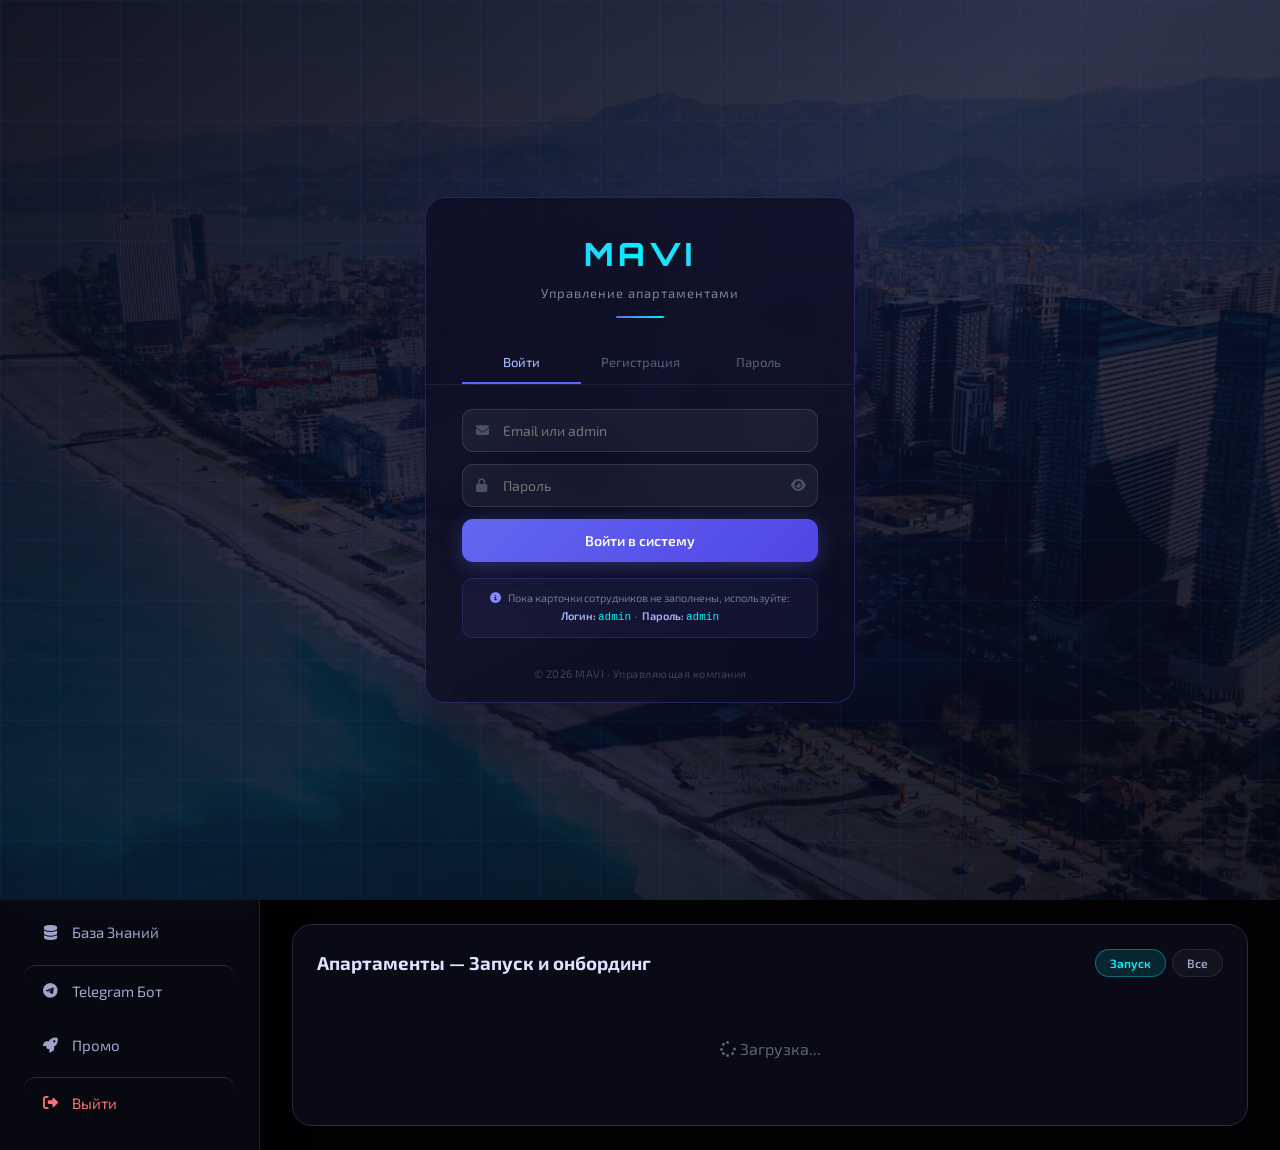
==== commit 9d7377f8: "fix: убрано дублирование замечаний в карточке менеджера - Убрано поле «Замечания» из секции менеджер" ====
--- a/index.html
+++ b/index.html
@@ -994,7 +994,7 @@
                             </div>
 
                             <div>
-                                <label style="font-size:11px;color:var(--text-secondary);display:block;margin-bottom:5px;"><i class="fa-solid fa-comment" style="margin-right:5px;"></i>Замечания</label>
+                                <label style="font-size:11px;color:#f59e0b;display:block;margin-bottom:5px;"><i class="fa-solid fa-pen" style="margin-right:5px;"></i>Замечания менеджера</label>
                                 <textarea id="sched-comment" class="mavi-input" rows="2" placeholder="Особые пожелания, доступ..." style="width:100%;resize:vertical;font-size:13px;padding:8px 12px;line-height:1.5;"></textarea>
                             </div>
 
@@ -4566,7 +4566,7 @@
             status:            cleaner ? 'assigned' : 'new',
             priority,
             deadline:          dateVal + 'T00:00:00Z',
-            comment,
+            manager_comment:   comment,
             title:             'Уборка — ' + (apt?.name || ''),
             source:            'manual',
             apt_type_auto:     apt?.apt_type || null,
@@ -5238,10 +5238,7 @@
                     </div>
                 </div>
 
-                <div style="margin-bottom:8px;">
-                    <label style="font-size:11px;color:var(--text-secondary);display:block;margin-bottom:3px;">Замечания</label>
-                    <textarea id="clean-edit-comment" class="mavi-input" rows="2" placeholder="Замечания..." style="width:100%;resize:vertical;font-size:12px;padding:6px 8px;line-height:1.4;">${t.comment || ''}</textarea>
-                </div>
+                <input type="hidden" id="clean-edit-comment" value="${t.comment || ''}">
 
                 <div style="margin-bottom:8px;">
                     <label style="font-size:11px;color:#a5b4fc;display:block;margin-bottom:3px;"><i class="fa-solid fa-clipboard" style="margin-right:4px;"></i>Пожелания менеджера</label>
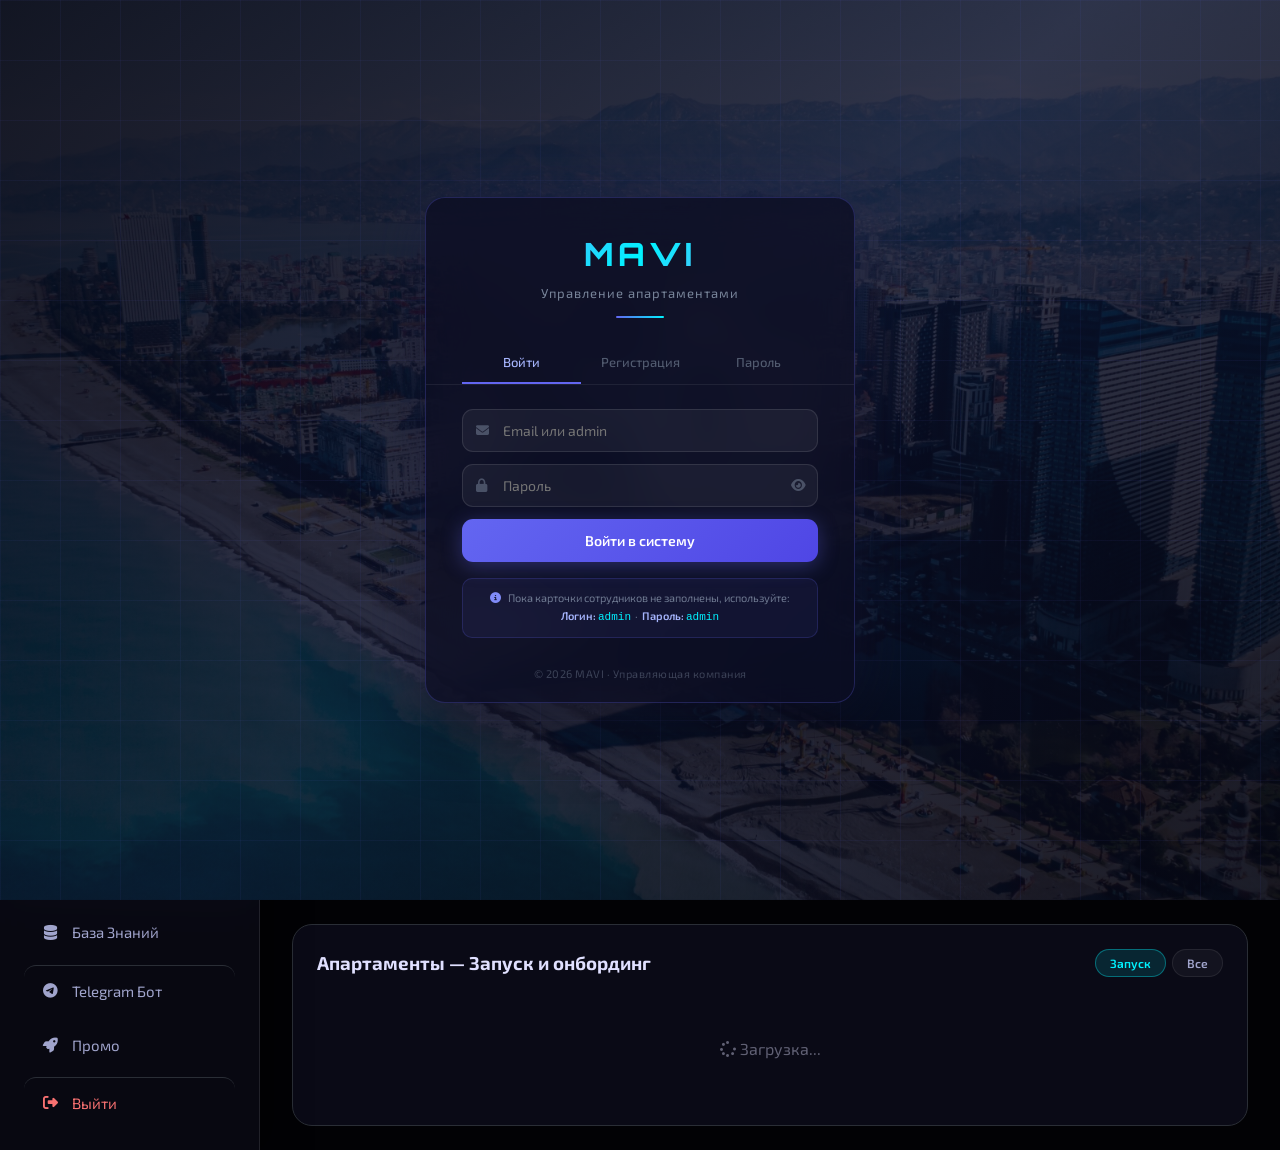
==== commit a0ddb791: "fix: при создании уборки поле «Пожелания менеджера» вместо замечаний - Переименовано поле в schedule" ====
--- a/index.html
+++ b/index.html
@@ -994,8 +994,8 @@
                             </div>
 
                             <div>
-                                <label style="font-size:11px;color:#f59e0b;display:block;margin-bottom:5px;"><i class="fa-solid fa-pen" style="margin-right:5px;"></i>Замечания менеджера</label>
-                                <textarea id="sched-comment" class="mavi-input" rows="2" placeholder="Особые пожелания, доступ..." style="width:100%;resize:vertical;font-size:13px;padding:8px 12px;line-height:1.5;"></textarea>
+                                <label style="font-size:11px;color:#a5b4fc;display:block;margin-bottom:5px;"><i class="fa-solid fa-clipboard" style="margin-right:5px;"></i>Пожелания менеджера</label>
+                                <textarea id="sched-comment" class="mavi-input" rows="2" placeholder="Пожелания для клинера..." style="width:100%;resize:vertical;font-size:13px;padding:8px 12px;line-height:1.5;"></textarea>
                             </div>
 
                         </div>
@@ -4566,7 +4566,7 @@
             status:            cleaner ? 'assigned' : 'new',
             priority,
             deadline:          dateVal + 'T00:00:00Z',
-            manager_comment:   comment,
+            manager_notes:     comment,
             title:             'Уборка — ' + (apt?.name || ''),
             source:            'manual',
             apt_type_auto:     apt?.apt_type || null,
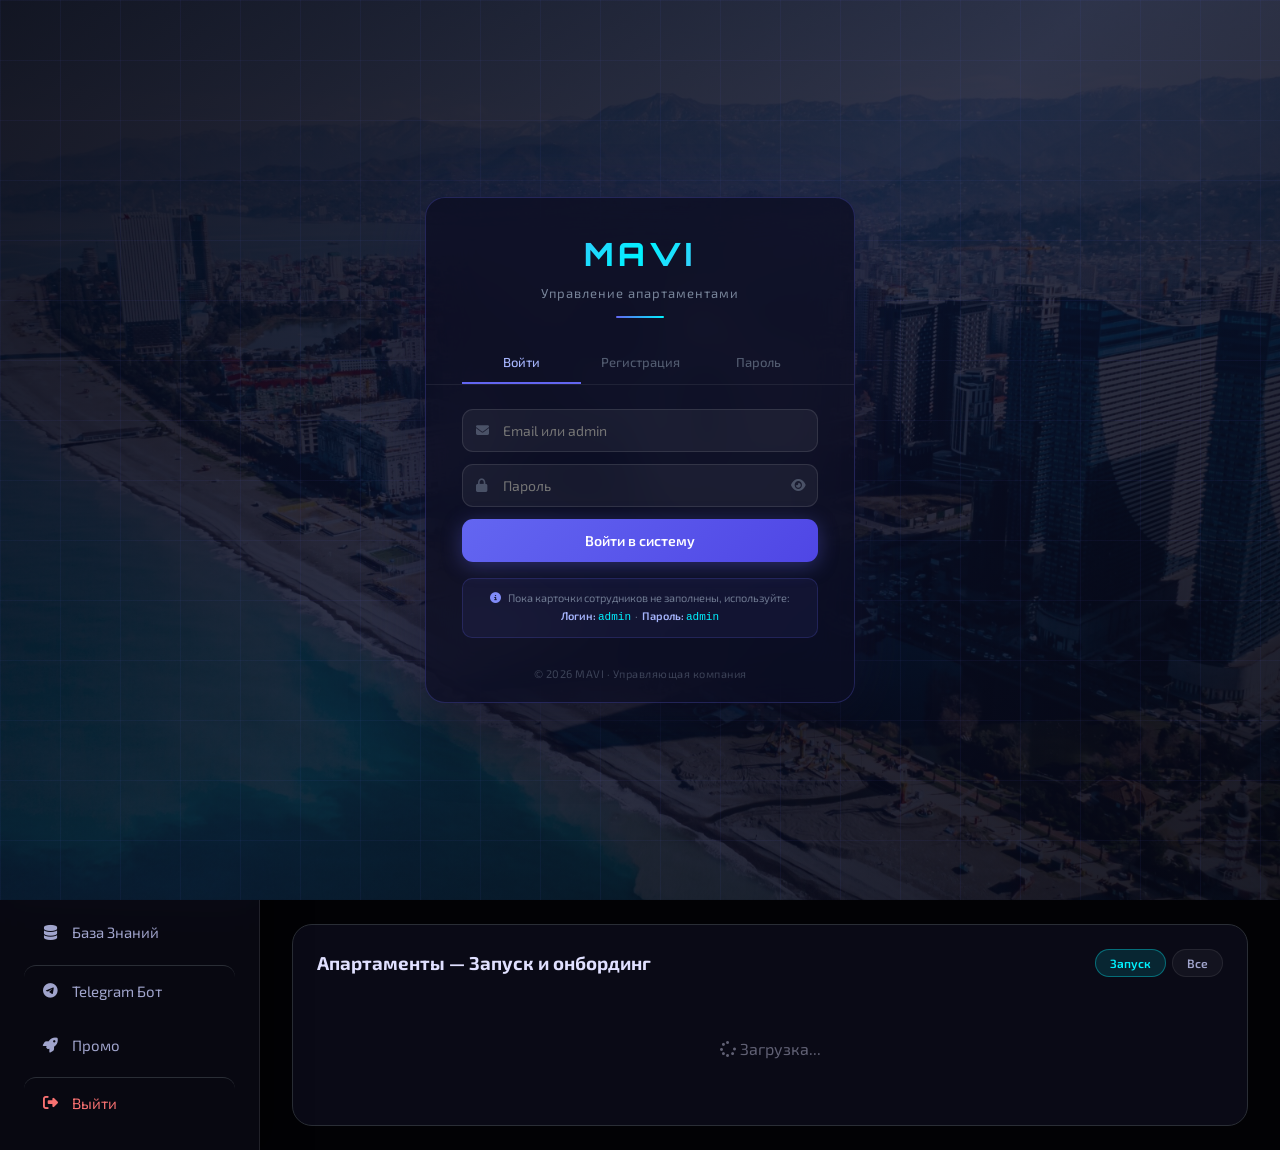
==== commit 6fd440d7: "fix: статус комплектации/доставки привязан к дате уборки - Было: поиск за ±30 дней — показывал стату" ====
--- a/index.html
+++ b/index.html
@@ -5308,16 +5308,16 @@
                 }).join('');
         })();
 
-        // Async: load kit + delivery status for this apartment
-        if (t.apartment_id) {
+        // Async: load kit + delivery status for this apartment (same date as cleaning)
+        if (t.apartment_id && t.deadline) {
             (async () => {
-                const today = lndISODate(new Date());
-                const from30 = lndISODate(new Date(Date.now() - 30*86400000));
-                const to30   = lndISODate(new Date(Date.now() + 30*86400000));
+                const cleanDate = t.deadline.slice(0, 10);
+                const dayStart = cleanDate + 'T00:00:00Z';
+                const dayEnd   = cleanDate + 'T23:59:59Z';
 
                 const [{ data: lndTasks2 }, { data: delTasks }] = await Promise.all([
-                    supa.from('tasks').select('id,title,status,deadline').eq('type','laundry').eq('apartment_id', t.apartment_id).gte('deadline', from30+'T00:00:00Z').lte('deadline', to30+'T23:59:59Z').order('deadline', {ascending:false}),
-                    supa.from('tasks').select('id,title,status,deadline').eq('type','delivery').eq('apartment_id', t.apartment_id).gte('deadline', from30+'T00:00:00Z').lte('deadline', to30+'T23:59:59Z').order('deadline', {ascending:false}),
+                    supa.from('tasks').select('id,title,status,deadline').eq('type','laundry').eq('apartment_id', t.apartment_id).gte('deadline', dayStart).lte('deadline', dayEnd).order('deadline', {ascending:false}),
+                    supa.from('tasks').select('id,title,status,deadline').eq('type','delivery').eq('apartment_id', t.apartment_id).gte('deadline', dayStart).lte('deadline', dayEnd).order('deadline', {ascending:false}),
                 ]);
                 const restockTask2 = (lndTasks2 || []).find(x => x.title?.startsWith('Комплектация'));
                 const delivery2    = (delTasks  || [])[0] || null;
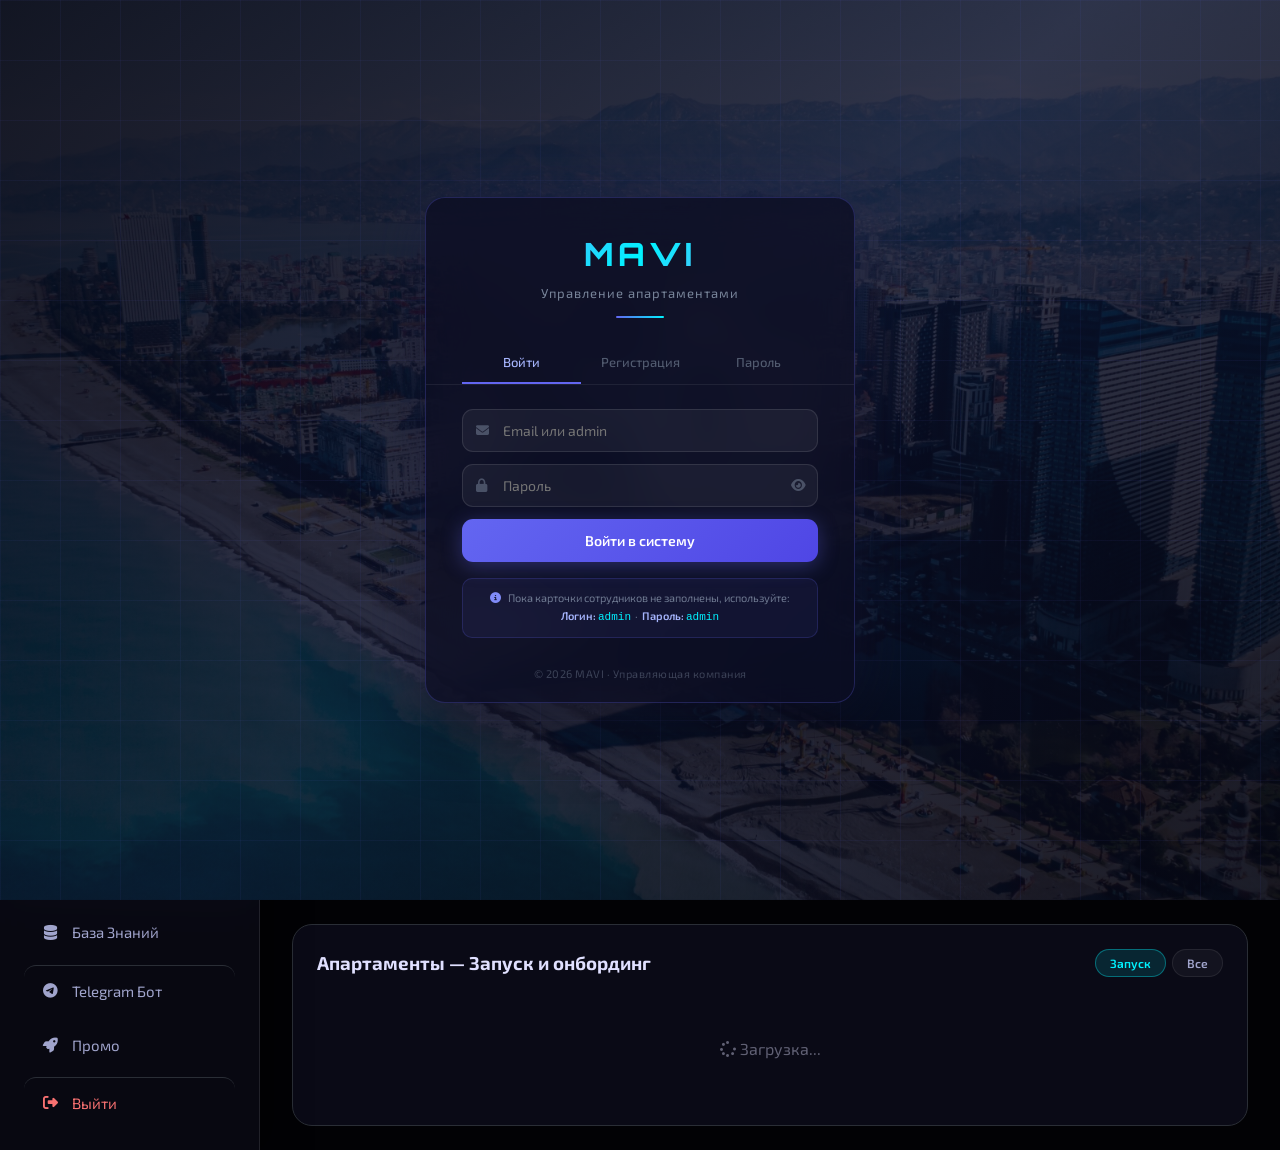
==== commit ad302452: "feat: привязка комплектации/доставки к уборке через parent_task_id - Новая колонка parent_task_id в " ====
--- a/index.html
+++ b/index.html
@@ -5308,19 +5308,29 @@
                 }).join('');
         })();
 
-        // Async: load kit + delivery status for this apartment (same date as cleaning)
-        if (t.apartment_id && t.deadline) {
+        // Async: load kit + delivery status linked to this cleaning
+        if (t.apartment_id) {
             (async () => {
-                const cleanDate = t.deadline.slice(0, 10);
-                const dayStart = cleanDate + 'T00:00:00Z';
-                const dayEnd   = cleanDate + 'T23:59:59Z';
-
-                const [{ data: lndTasks2 }, { data: delTasks }] = await Promise.all([
-                    supa.from('tasks').select('id,title,status,deadline').eq('type','laundry').eq('apartment_id', t.apartment_id).gte('deadline', dayStart).lte('deadline', dayEnd).order('deadline', {ascending:false}),
-                    supa.from('tasks').select('id,title,status,deadline').eq('type','delivery').eq('apartment_id', t.apartment_id).gte('deadline', dayStart).lte('deadline', dayEnd).order('deadline', {ascending:false}),
+                // First try: tasks linked by parent_task_id
+                const [{ data: linked }, { data: linkedDel }] = await Promise.all([
+                    supa.from('tasks').select('id,title,status,deadline').eq('type','laundry').eq('parent_task_id', taskId),
+                    supa.from('tasks').select('id,title,status,deadline').eq('type','delivery').eq('parent_task_id', taskId),
                 ]);
-                const restockTask2 = (lndTasks2 || []).find(x => x.title?.startsWith('Комплектация'));
-                const delivery2    = (delTasks  || [])[0] || null;
+                let restockTask2 = (linked || []).find(x => x.title?.startsWith('Комплектация'));
+                let delivery2    = (linkedDel || [])[0] || null;
+
+                // Fallback: search by apartment + same date
+                if (!restockTask2 && !delivery2 && t.deadline) {
+                    const cleanDate = t.deadline.slice(0, 10);
+                    const dayStart = cleanDate + 'T00:00:00Z';
+                    const dayEnd   = cleanDate + 'T23:59:59Z';
+                    const [{ data: lndFb }, { data: delFb }] = await Promise.all([
+                        supa.from('tasks').select('id,title,status,deadline').eq('type','laundry').eq('apartment_id', t.apartment_id).gte('deadline', dayStart).lte('deadline', dayEnd),
+                        supa.from('tasks').select('id,title,status,deadline').eq('type','delivery').eq('apartment_id', t.apartment_id).gte('deadline', dayStart).lte('deadline', dayEnd),
+                    ]);
+                    restockTask2 = (lndFb || []).find(x => x.title?.startsWith('Комплектация'));
+                    delivery2    = (delFb || [])[0] || null;
+                }
                 const el = document.getElementById('clean-kit-delivery-status');
                 if (!el) return;
                 if (!restockTask2 && !delivery2) { el.innerHTML = ''; return; }
@@ -5959,6 +5969,7 @@
             modal.dataset.createAptId     = aptId;
             modal.dataset.createDate      = date;
             modal.dataset.createPrefix    = titlePrefix;
+            modal.dataset.createCleanId   = cleanId || '';
             modal.dataset.currentStageKey = stageKey || '';
 
             document.getElementById('lnd-complector').innerHTML = complectorOpts;
@@ -6033,15 +6044,17 @@
             const prefix = modal.dataset.createPrefix || 'Стирка';
             const apt    = allApartments.find(a => String(a.id) === String(aptId));
 
+            const parentCleanId = modal.dataset.createCleanId || null;
             const { error } = await supa.from('tasks').insert({
-                apartment_id: aptId,
-                assigned_to:  complector,
-                type:         'laundry',
+                apartment_id:    aptId,
+                assigned_to:     complector,
+                type:            'laundry',
                 status,
-                deadline:     dateVal ? dateVal + 'T00:00:00Z' : null,
-                comment:      commentVal,
-                title:        `${prefix} — ${apt?.name || ''}`,
-                source:       'manual',
+                deadline:        dateVal ? dateVal + 'T00:00:00Z' : null,
+                comment:         commentVal,
+                title:           `${prefix} — ${apt?.name || ''}`,
+                source:          'manual',
+                parent_task_id:  parentCleanId,
             });
 
             if (error) {
@@ -6602,8 +6615,9 @@
                 document.getElementById('exp-kit-modal-checklist').innerHTML = sections.join('') || '<div style="opacity:.5;font-size:13px;">Состав не указан</div>';
 
                 // Store pending delivery data
-                document.getElementById('exp-kit-confirm-btn').dataset.aptId  = aptId;
-                document.getElementById('exp-kit-confirm-btn').dataset.aptName = apt?.name || '';
+                document.getElementById('exp-kit-confirm-btn').dataset.aptId    = aptId;
+                document.getElementById('exp-kit-confirm-btn').dataset.aptName  = apt?.name || '';
+                document.getElementById('exp-kit-confirm-btn').dataset.cleanId  = btn.dataset.expCleanId || '';
 
                 document.getElementById('exp-kit-modal').hidden = false;
             });
@@ -6678,13 +6692,15 @@
         const dateISO = document.getElementById('exp-date')?.value || lndISODate(new Date());
         btn.disabled = true;
         btn.innerHTML = '<i class="fa-solid fa-spinner fa-spin"></i> Создаём...';
+        const cleanId = btn.dataset.cleanId || null;
         await supa.from('tasks').insert({
-            apartment_id: aptId,
-            type:         'delivery',
-            status:       'in_progress',
-            deadline:     dateISO + 'T00:00:00Z',
-            title:        'Доставка — ' + aptName,
-            source:       'manual',
+            apartment_id:    aptId,
+            type:            'delivery',
+            status:          'in_progress',
+            deadline:        dateISO + 'T00:00:00Z',
+            title:           'Доставка — ' + aptName,
+            source:          'manual',
+            parent_task_id:  cleanId,
         });
         document.getElementById('exp-kit-modal').hidden = true;
         btn.disabled = false;
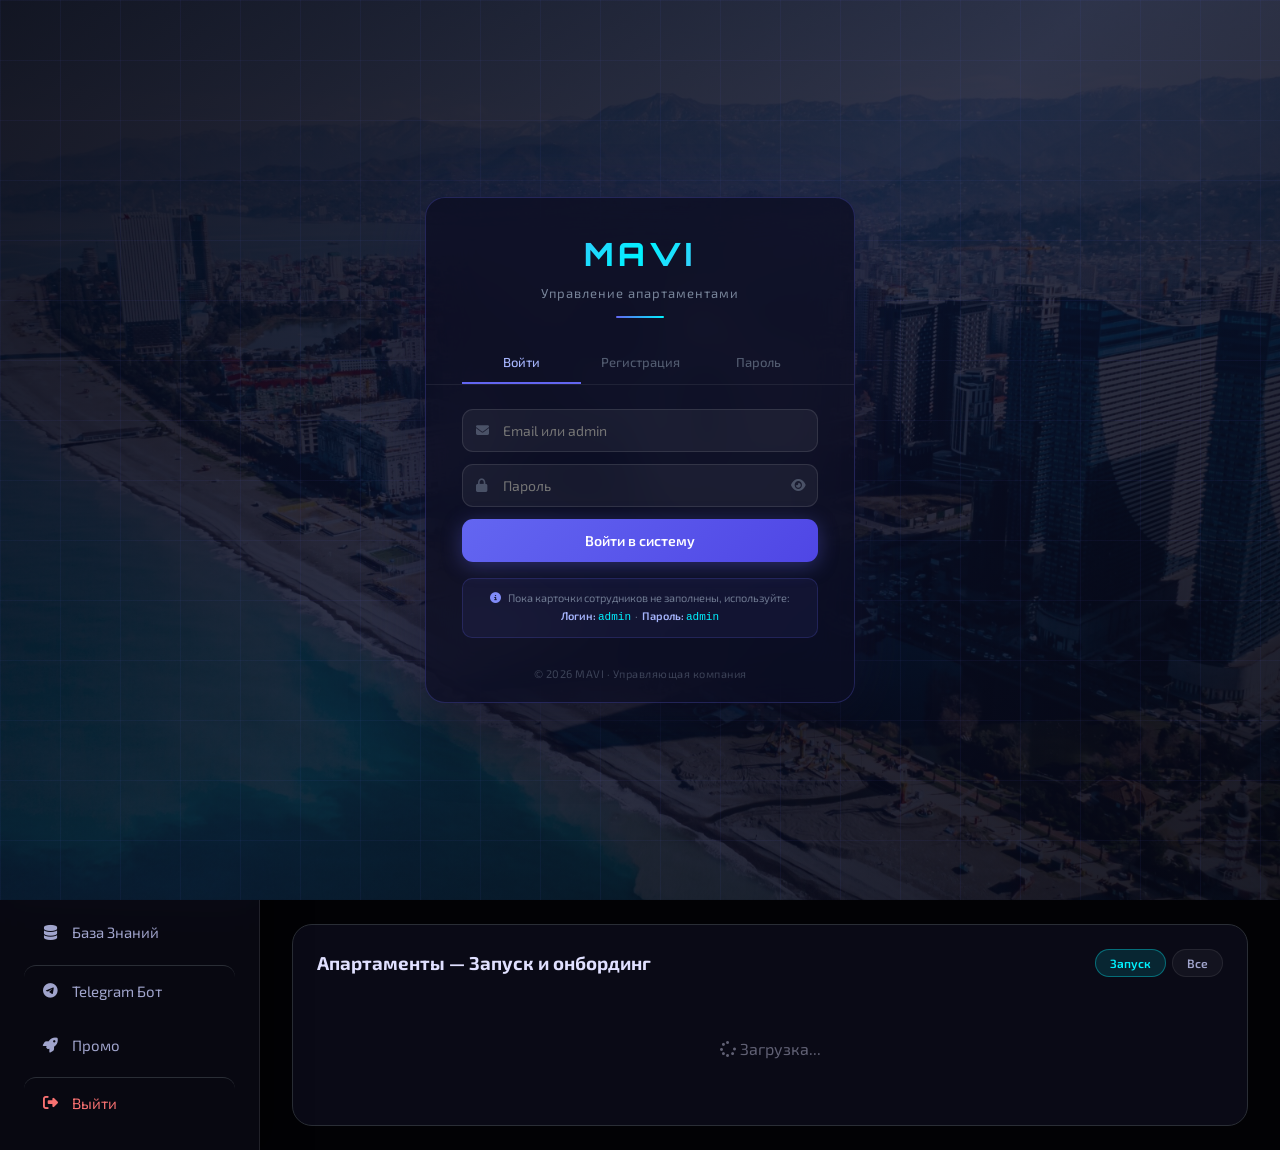
==== commit 0f9260fd: "fix: laundry restocking tasks not persisting after page refresh - Add parent_task_id to laundry task" ====
--- a/index.html
+++ b/index.html
@@ -5646,7 +5646,7 @@
         // Fetch cleanings in window
         const { data: cleanData } = await supa
             .from('tasks')
-            .select('id, title, status, deadline, assigned_to, apartment_id, cost, comment')
+            .select('id, title, status, deadline, assigned_to, apartment_id, cost, comment, kit_type, apt_type_auto, cleaner2_id, extra_equipment, extra_equipment_done')
             .eq('type', 'cleaning')
             .gte('deadline', fromISO + 'T00:00:00Z')
             .lte('deadline', toISO   + 'T23:59:59Z')
@@ -5656,12 +5656,26 @@
         // Fetch laundry tasks (extended window for комплектация)
         const { data: lndData2 } = await supa
             .from('tasks')
-            .select('id, title, status, deadline, assigned_to, apartment_id, comment')
+            .select('id, title, status, deadline, assigned_to, apartment_id, comment, parent_task_id')
             .eq('type', 'laundry')
             .gte('deadline', fromISO + 'T00:00:00Z')
             .lte('deadline', toExtISO + 'T23:59:59Z')
             .order('deadline', { ascending: true });
         lndTasks = lndData2 || [];
+
+        // Also fetch laundry tasks linked by parent_task_id (may have different deadline)
+        const cleanIds = lndCleanings.map(c => c.id).filter(Boolean);
+        if (cleanIds.length) {
+            const { data: linkedData } = await supa
+                .from('tasks')
+                .select('id, title, status, deadline, assigned_to, apartment_id, comment, parent_task_id')
+                .eq('type', 'laundry')
+                .in('parent_task_id', cleanIds);
+            if (linkedData?.length) {
+                const existIds = new Set(lndTasks.map(t => t.id));
+                linkedData.forEach(t => { if (!existIds.has(t.id)) lndTasks.push(t); });
+            }
+        }
 
         // Fetch daily log entries for this week
         const { data: logData } = await supa
@@ -5679,13 +5693,20 @@
         if (ld) renderLndLogStages(ld);
     }
 
-    // Find a laundry task for a given cleaning + stage (match by apartment + title prefix only)
+    // Find a laundry task for a given cleaning + stage
     function findLndTask(cleaning, stage) {
+        // First try exact match by parent_task_id
+        const byParent = lndTasks.find(t =>
+            t.parent_task_id === cleaning.id &&
+            t.title?.startsWith(stage.prefix)
+        );
+        if (byParent) return byParent;
+        // Fallback: match by apartment_id + title prefix (legacy tasks without parent_task_id)
         const matches = lndTasks.filter(t =>
+            !t.parent_task_id &&
             t.apartment_id === cleaning.apartment_id &&
             t.title?.startsWith(stage.prefix)
         );
-        // Return most recent by deadline
         return matches.sort((a, b) => (b.deadline || '').localeCompare(a.deadline || ''))[0] || null;
     }
 
@@ -5973,7 +5994,7 @@
             modal.dataset.currentStageKey = stageKey || '';
 
             document.getElementById('lnd-complector').innerHTML = complectorOpts;
-            document.getElementById('lnd-date').value    = lndISODate(new Date()); // всегда сегодня
+            document.getElementById('lnd-date').value    = date || lndISODate(new Date());
             document.getElementById('lnd-linen').value   = apt?.bed_linen_size || '';
             document.getElementById('lnd-comment').value = '';
 
@@ -6043,19 +6064,52 @@
             const aptId  = modal.dataset.createAptId;
             const prefix = modal.dataset.createPrefix || 'Стирка';
             const apt    = allApartments.find(a => String(a.id) === String(aptId));
-
             const parentCleanId = modal.dataset.createCleanId || null;
-            const { error } = await supa.from('tasks').insert({
-                apartment_id:    aptId,
-                assigned_to:     complector,
-                type:            'laundry',
-                status,
-                deadline:        dateVal ? dateVal + 'T00:00:00Z' : null,
-                comment:         commentVal,
-                title:           `${prefix} — ${apt?.name || ''}`,
-                source:          'manual',
-                parent_task_id:  parentCleanId,
-            });
+
+            // Check if a task already exists for this cleaning+stage (prevent duplicates)
+            let existingId = null;
+            if (parentCleanId) {
+                const { data: existing } = await supa.from('tasks')
+                    .select('id').eq('type', 'laundry')
+                    .eq('parent_task_id', parentCleanId)
+                    .ilike('title', prefix + '%')
+                    .limit(1);
+                if (existing?.length) existingId = existing[0].id;
+            }
+            if (!existingId && aptId) {
+                const { data: existing } = await supa.from('tasks')
+                    .select('id').eq('type', 'laundry')
+                    .eq('apartment_id', aptId)
+                    .ilike('title', prefix + '%')
+                    .gte('deadline', (dateVal || lndISODate(new Date())) + 'T00:00:00Z')
+                    .lte('deadline', (dateVal || lndISODate(new Date())) + 'T23:59:59Z')
+                    .limit(1);
+                if (existing?.length) existingId = existing[0].id;
+            }
+
+            let error;
+            if (existingId) {
+                // Update existing task instead of creating duplicate
+                ({ error } = await supa.from('tasks').update({
+                    assigned_to: complector,
+                    status,
+                    deadline:    dateVal ? dateVal + 'T00:00:00Z' : null,
+                    comment:     commentVal,
+                    parent_task_id: parentCleanId,
+                }).eq('id', existingId));
+            } else {
+                ({ error } = await supa.from('tasks').insert({
+                    apartment_id:    aptId,
+                    assigned_to:     complector,
+                    type:            'laundry',
+                    status,
+                    deadline:        dateVal ? dateVal + 'T00:00:00Z' : null,
+                    comment:         commentVal,
+                    title:           `${prefix} — ${apt?.name || ''}`,
+                    source:          'manual',
+                    parent_task_id:  parentCleanId,
+                }));
+            }
 
             if (error) {
                 msg.textContent = 'Ошибка: ' + error.message;
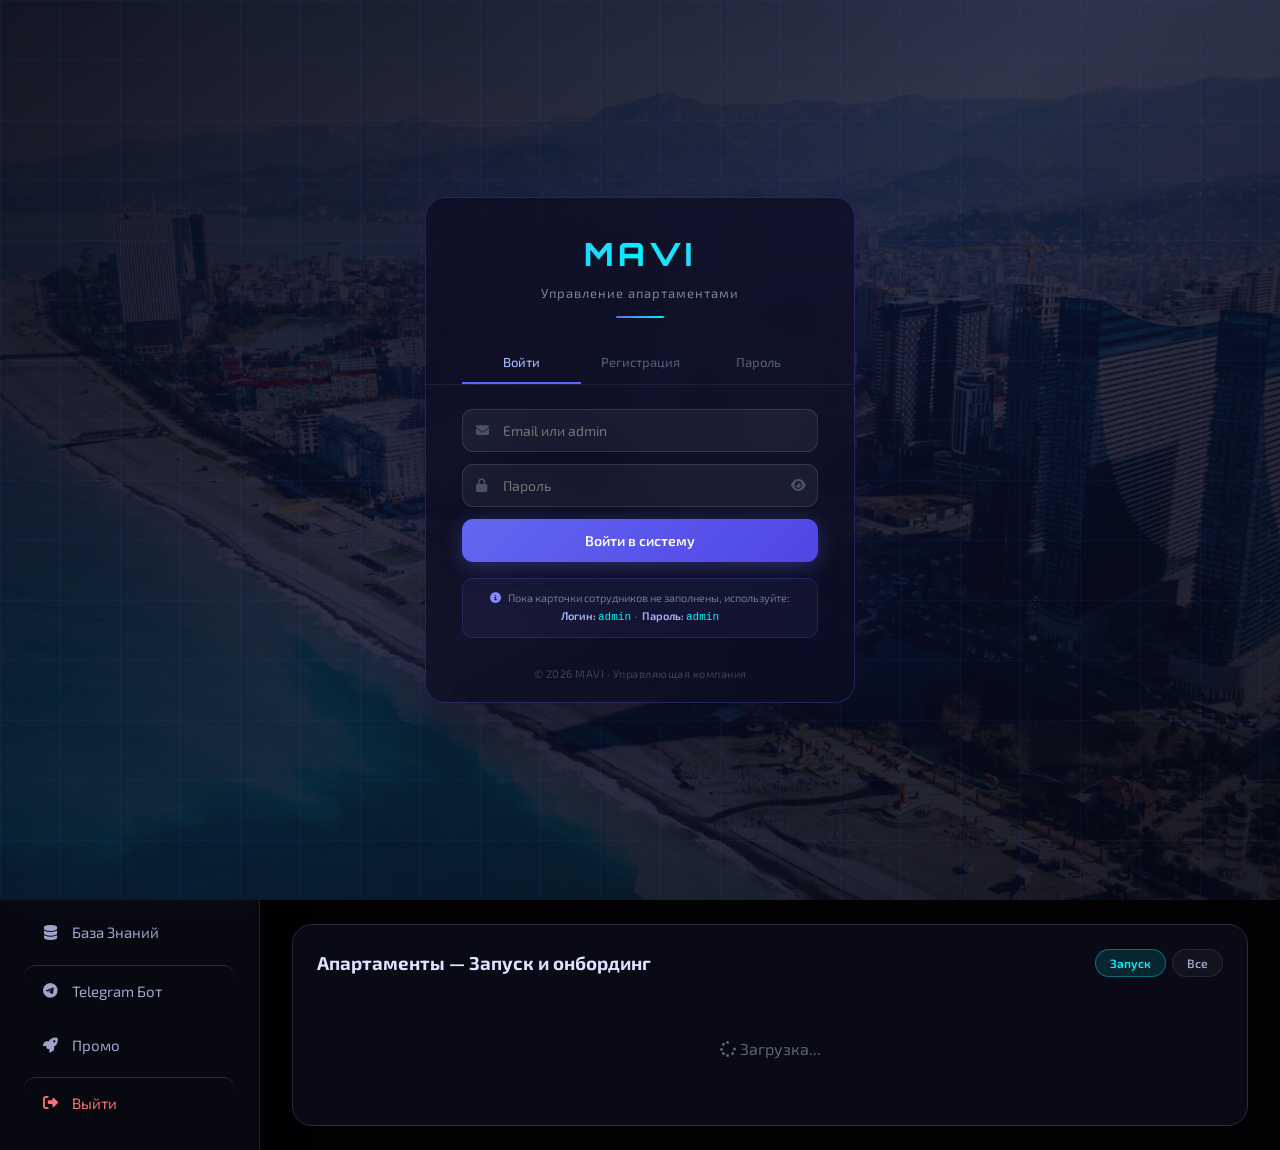
==== commit 4a58277e: "fix: expeditor view not showing kit as ready — use parent_task_id matching - Add parent_task_id to e" ====
--- a/index.html
+++ b/index.html
@@ -6477,7 +6477,7 @@
                 .lte('deadline', dateISO + 'T23:59:59Z')
                 .order('deadline'),
             supa.from('tasks')
-                .select('id, title, status, deadline, assigned_to, apartment_id, comment')
+                .select('id, title, status, deadline, assigned_to, apartment_id, comment, parent_task_id')
                 .eq('type', 'laundry')
                 .gte('deadline', fromISO + 'T00:00:00Z')
                 .lte('deadline', toISO   + 'T23:59:59Z'),
@@ -6488,7 +6488,21 @@
                 .lte('deadline', dateISO + 'T23:59:59Z'),
         ]);
 
-        renderExpeditor(dateISO, cleanings || [], lndAll || [], deliveries || []);
+        // Also fetch laundry tasks linked by parent_task_id
+        const expCleanIds = (cleanings || []).map(c => c.id).filter(Boolean);
+        let expLndAll = lndAll || [];
+        if (expCleanIds.length) {
+            const { data: linkedExp } = await supa.from('tasks')
+                .select('id, title, status, deadline, assigned_to, apartment_id, comment, parent_task_id')
+                .eq('type', 'laundry')
+                .in('parent_task_id', expCleanIds);
+            if (linkedExp?.length) {
+                const existIds = new Set(expLndAll.map(t => t.id));
+                linkedExp.forEach(t => { if (!existIds.has(t.id)) expLndAll.push(t); });
+            }
+        }
+
+        renderExpeditor(dateISO, cleanings || [], expLndAll, deliveries || []);
     }
 
     function renderExpeditor(dateISO, cleanings, lndAll, deliveries) {
@@ -6502,10 +6516,15 @@
             const aptType = c.apt_type_auto || apt?.apt_type || '';
             const kitColor = KIT_COLORS[kitType] || '#a0a4cc';
 
-            // Restocking task (комплектация) for this cleaning — match by apartment only
-            const restockTask = lndAll
-                .filter(t => t.apartment_id === c.apartment_id && t.title?.startsWith('Комплектация'))
-                .sort((a, b) => (b.deadline || '').localeCompare(a.deadline || ''))[0] || null;
+            // Restocking task — prefer parent_task_id match, fallback to apartment_id
+            let restockTask = lndAll.find(t =>
+                t.parent_task_id === c.id && t.title?.startsWith('Комплектация')
+            );
+            if (!restockTask) {
+                restockTask = lndAll
+                    .filter(t => !t.parent_task_id && t.apartment_id === c.apartment_id && t.title?.startsWith('Комплектация'))
+                    .sort((a, b) => (b.deadline || '').localeCompare(a.deadline || ''))[0] || null;
+            }
             const kitReady = restockTask?.status === 'done';
 
             // Delivery task for this apartment on this date
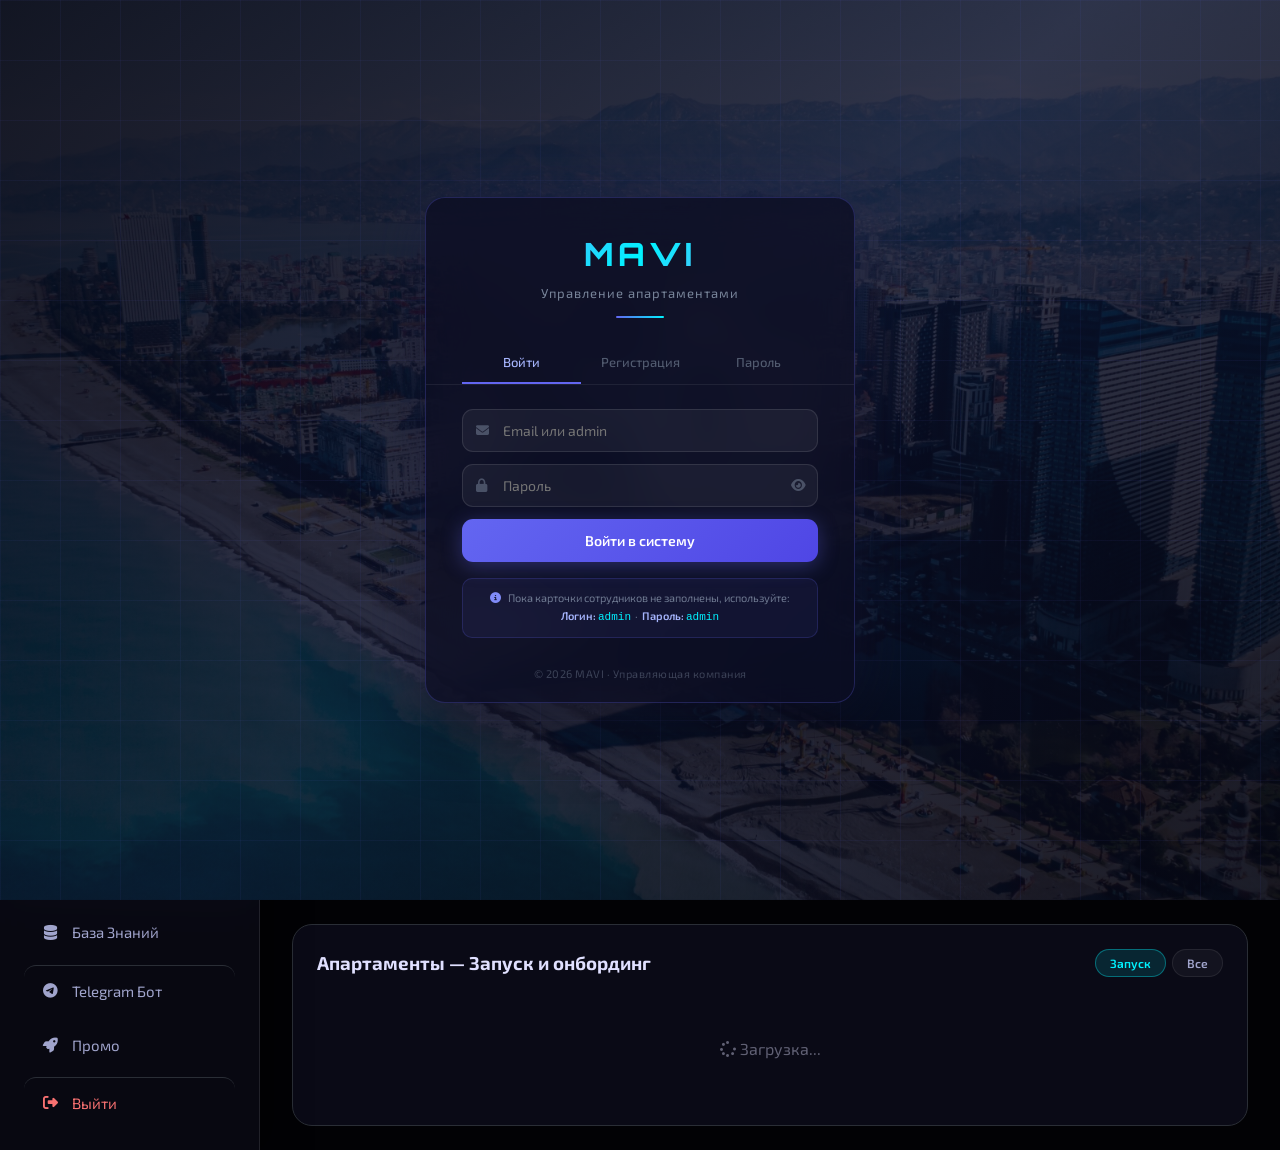
==== commit f6f4ad02: "fix: expeditor "Забрать" button no longer opens cleaning card modal - Rename data-clean-id to data-e" ====
--- a/index.html
+++ b/index.html
@@ -5578,6 +5578,8 @@
     });
 
     document.addEventListener('click', e => {
+        // Don't open cleaning card from expeditor or kit modal
+        if (e.target.closest('#exp-board, #exp-kit-modal')) return;
         const row = e.target.closest('[data-clean-id]');
         if (row) openCleaningCard(row.dataset.cleanId);
     });
@@ -6688,9 +6690,9 @@
                 document.getElementById('exp-kit-modal-checklist').innerHTML = sections.join('') || '<div style="opacity:.5;font-size:13px;">Состав не указан</div>';
 
                 // Store pending delivery data
-                document.getElementById('exp-kit-confirm-btn').dataset.aptId    = aptId;
-                document.getElementById('exp-kit-confirm-btn').dataset.aptName  = apt?.name || '';
-                document.getElementById('exp-kit-confirm-btn').dataset.cleanId  = btn.dataset.expCleanId || '';
+                document.getElementById('exp-kit-confirm-btn').dataset.aptId       = aptId;
+                document.getElementById('exp-kit-confirm-btn').dataset.aptName   = apt?.name || '';
+                document.getElementById('exp-kit-confirm-btn').dataset.expClnId  = btn.dataset.expCleanId || '';
 
                 document.getElementById('exp-kit-modal').hidden = false;
             });
@@ -6758,14 +6760,15 @@
     }
 
     // Kit modal confirm
-    document.getElementById('exp-kit-confirm-btn')?.addEventListener('click', async () => {
+    document.getElementById('exp-kit-confirm-btn')?.addEventListener('click', async (e) => {
+        e.stopPropagation();
         const btn = document.getElementById('exp-kit-confirm-btn');
         const aptId   = btn.dataset.aptId;
         const aptName = btn.dataset.aptName;
         const dateISO = document.getElementById('exp-date')?.value || lndISODate(new Date());
         btn.disabled = true;
         btn.innerHTML = '<i class="fa-solid fa-spinner fa-spin"></i> Создаём...';
-        const cleanId = btn.dataset.cleanId || null;
+        const cleanId = btn.dataset.expClnId || null;
         await supa.from('tasks').insert({
             apartment_id:    aptId,
             type:            'delivery',
